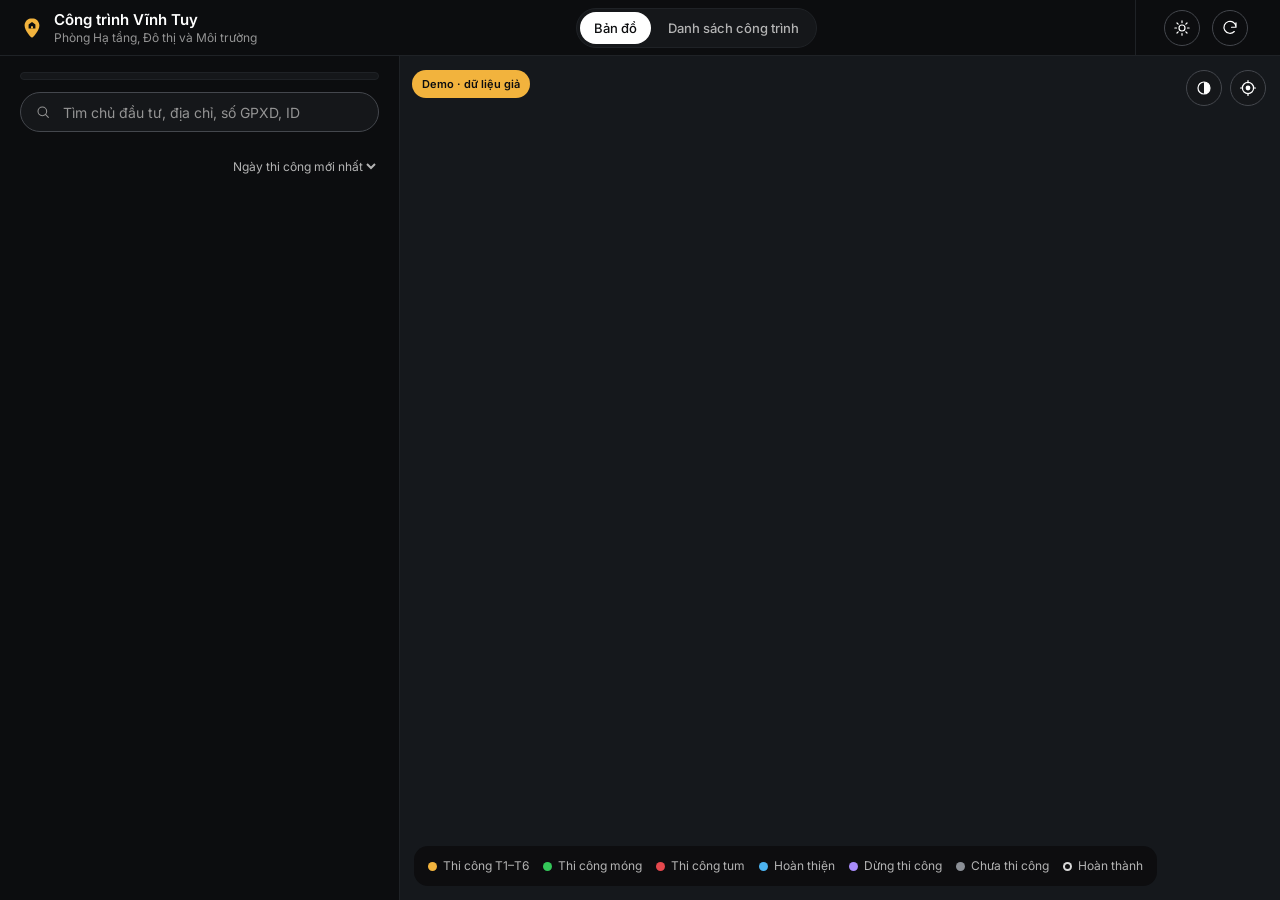
==== demo/index.html @ 6344dde0 "Nút cập nhật hiện trạng không cần chụp ảnh: thẻ marker, hồ sơ, danh sách Gần đây Co-Authored-By: Cla" ====
<!DOCTYPE html>
<html lang="vi">
<head>
  <script>
(function () {
  window.__DATA = {"user":{"email":"demo@example.com","name":"Cán bộ demo","role":"canbo"},"projects":[{"id":"2025-01","row":3,"year":"2025","stt":1,"owner":"Trần Đức Quân","address":"Số 42 ngõ 52 Minh Khai","phone":"0953441346","gpxd":"100/GPXD","gpxdDate":"30/06/2020","scale":"02 Hầm+ 08T + Tum thang KT","tbkc":"","start":"","dtxd":"","dts":"","height":"","sheetStatus":"Đang hoàn thiện","status":"Đang hoàn thiện","group":"hoanthien","checks":[{"tb":"","bb":"15/08/2020"},{"tb":"","bb":"04/09/2025"},{"tb":"","bb":"02/04/2026"}],"note":"","diaBan":"Vĩnh Tuy","area":"II","loc":{"lat":21.00108,"lng":105.873389,"acc":9,"source":"GPS hiện trường","by":"Cán bộ demo","at":"20/10/2026 09:12"},"last":{"t":1791371857810,"at":"07/10/2026 11:17","by":"Cán bộ demo","status":"","note":"","photos":1,"count":1}},{"id":"2025-02","row":4,"year":"2025","stt":2,"owner":"Đỗ Thị Hoa","address":"Số 12 ngõ 244 Kim Ngưu","phone":"0969653943","gpxd":"103/GPXD","gpxdDate":"25/08/2026","scale":"04 tầng + lửng + tum + KTTM","tbkc":"","start":"","dtxd":"","dts":"","height":"","sheetStatus":"Đang dừng thi công","status":"Đang dừng thi công","group":"dung","checks":[{"tb":"","bb":""},{"tb":"","bb":""},{"tb":"","bb":""}],"note":"","diaBan":"Vĩnh Tuy","area":"II","loc":{"lat":20.996872,"lng":105.862165,"acc":7,"source":"GPS hiện trường","by":"Cán bộ demo","at":"20/10/2026 09:12"},"last":{"t":1793056046708,"at":"26/10/2026 23:07","by":"Cán bộ demo","status":"","note":"","photos":1,"count":1}},{"id":"2025-03","row":5,"year":"2025","stt":3,"owner":"Trần Xuân Toàn – Nguyễn Thu Dung","address":"Số 13 ngõ 151 Lạc Trung","phone":"0935574497","gpxd":"106/GPXD","gpxdDate":"27/06/2025","scale":"06 Tầng + tầng hầm + lừng + tum","tbkc":"24/10/2025","start":"27/10/2025","dtxd":"","dts":"","height":"","sheetStatus":"xong","status":"xong","group":"xong","checks":[{"tb":"","bb":"30/01/2026"},{"tb":"","bb":"11/06/2026"},{"tb":"","bb":"09/07/2026"}],"note":"","diaBan":"Vĩnh Tuy","area":"II","loc":{"lat":20.999113,"lng":105.865529,"acc":7,"source":"GPS hiện trường","by":"Cán bộ demo","at":"20/10/2026 09:12"},"last":{"t":1792886828729,"at":"25/10/2026 00:07","by":"Cán bộ demo","status":"","note":"","photos":1,"count":1}},{"id":"2025-04","row":6,"year":"2025","stt":4,"owner":"Lê Xuân Phúc","address":"Số 45 ngõ 260 Bạch Đằng","phone":"0966107220","gpxd":"109/GPXD","gpxdDate":"25/11/2024","scale":"05 tầng + lửng + Tum","tbkc":"04/03/2025","start":"07/03/2025","dtxd":"","dts":"","height":"","sheetStatus":"Đang thi công T2","status":"Đang thi công T2","group":"thicong","checks":[{"tb":"","bb":"11/04/2025"},{"tb":"","bb":""},{"tb":"","bb":""}],"note":"","diaBan":"Thanh Lương","area":"I","loc":null,"last":null},{"id":"2025-05","row":7,"year":"2025","stt":5,"owner":"Dương Thị Loan","address":"Số 61 ngõ 134 Bạch Đằng","phone":"0984232397","gpxd":"112/GPXD","gpxdDate":"27/06/2025","scale":"06 tầng +  tum thang","tbkc":"15/07/2025","start":"15/07/2025","dtxd":"","dts":"","height":"","sheetStatus":"Đang hoàn thiện","status":"Đang hoàn thiện","group":"hoanthien","checks":[{"tb":"","bb":"04/09/2025"},{"tb":"","bb":"13/11/2025"},{"tb":"","bb":"26/12/2025"}],"note":"","diaBan":"Thanh Lương","area":"I","loc":null,"last":{"t":1792887497779,"at":"25/10/2026 00:18","by":"Cán bộ demo","status":"","note":"","photos":1,"count":1}},{"id":"2026-01","row":9,"year":"2026","stt":1,"owner":"Lý Thanh Thảo","address":"Số 8 ngõ 289 Minh Khai","phone":"0995612811","gpxd":"115/GPXD","gpxdDate":"08/01/2025","scale":"04 Tầng + tum thang","tbkc":"07/01/2026","start":"10/01/2026","dtxd":30,"dts":129,"height":"","sheetStatus":"xong","status":"xong","group":"xong","checks":[{"tb":"","bb":"17/04/2026"},{"tb":"","bb":"15/05/2026"},{"tb":"","bb":"05/06/2026"}],"note":"","diaBan":"Vĩnh Tuy","area":"II","loc":{"lat":20.99883,"lng":105.862731,"acc":9,"source":"GPS hiện trường","by":"Cán bộ demo","at":"20/10/2026 09:12"},"last":{"t":1792962331350,"at":"25/10/2026 21:05","by":"Cán bộ demo","status":"","note":"","photos":1,"count":1}},{"id":"2026-02","row":10,"year":"2026","stt":2,"owner":"Hoàng Minh Mai","address":"Số 63 phố Kim Ngưu","phone":"0960223856","gpxd":"118/GPXD","gpxdDate":"08/01/2026","scale":"04 tầng + tum thang","tbkc":"07/01/2026","start":"11/08/2026","dtxd":30,"dts":128.9,"height":15.3,"sheetStatus":"Đang thi công tum","status":"Đang thi công tum","group":"tum","checks":[{"tb":"","bb":"21/08/2026"},{"tb":"","bb":"18/09/2026"},{"tb":"","bb":""}],"note":"","diaBan":"Vĩnh Tuy","area":"II","loc":{"lat":21.00104,"lng":105.873359,"acc":10,"source":"GPS hiện trường","by":"Cán bộ demo","at":"20/10/2026 09:12"},"last":{"t":1792533185000,"at":"20/10/2026 21:53","by":"Cán bộ demo","status":"","note":"","photos":1,"count":1}},{"id":"2026-03","row":11,"year":"2026","stt":3,"owner":"Vũ Văn Cường – Bùi Ngọc Lan","address":"Số 163 phố Minh Khai","phone":"0919578966","gpxd":"121/GPSC","gpxdDate":"08/01/2026","scale":"Cải tạo, sửa chữa T1,2,3,4; Xây mới tum thang","tbkc":"12/01/2026","start":"15/01/2026","dtxd":36.8,"dts":172.6,"height":"","sheetStatus":"xong","status":"xong","group":"xong","checks":[{"tb":"","bb":"16/01/2026"},{"tb":"","bb":"30/01/2026"},{"tb":"","bb":""}],"note":"","diaBan":"Vĩnh Tuy","area":"II","loc":{"lat":20.997531,"lng":105.876178,"acc":7,"source":"GPS hiện trường","by":"Cán bộ demo","at":"20/10/2026 09:12"},"last":null},{"id":"2026-04","row":12,"year":"2026","stt":4,"owner":"Vũ Thu Thảo","address":"Số 60 ngõ 48 Tam Trinh","phone":"0968717660","gpxd":"124/GPXD","gpxdDate":"08/01/2026","scale":"04 tầng + tum + KTTM","tbkc":"15/01/2026","start":"30/01/2026","dtxd":48.2,"dts":207.1,"height":15.9,"sheetStatus":"xong","status":"xong","group":"xong","checks":[{"tb":"","bb":"05/02/2026"},{"tb":"","bb":"14/03/2026"},{"tb":"","bb":"08/05/2026"}],"note":"","diaBan":"Vĩnh Tuy + Mai Động + Vĩnh Hưng","area":"III","loc":null,"last":{"t":1792958045287,"at":"25/10/2026 19:54","by":"Cán bộ demo","status":"","note":"","photos":1,"count":1}},{"id":"2026-05","row":13,"year":"2026","stt":5,"owner":"Đinh Xuân Long – Lý Thanh Dung","address":"Số 10 ngõ 183 Minh Khai","phone":"0964116698","gpxd":"127/GPXD","gpxdDate":"02/12/2025","scale":"04 Tầng + tum thang","tbkc":"16/01/2026","start":"19/01/2026","dtxd":21,"dts":84,"height":"","sheetStatus":"xong","status":"xong","group":"xong","checks":[{"tb":"","bb":"23/01/2026"},{"tb":"","bb":"27/03/2026"},{"tb":"","bb":"17/04/2026"}],"note":"","diaBan":"Vĩnh Tuy","area":"II","loc":null,"last":{"t":1792724765679,"at":"23/10/2026 03:06","by":"Cán bộ demo","status":"","note":"","photos":1,"count":1}},{"id":"2026-06","row":14,"year":"2026","stt":6,"owner":"Phạm Thu Yến","address":"Số 332 phố Thanh Lương","phone":"0941683636","gpxd":"130/GPSC","gpxdDate":"15/01/2026","scale":"Giữ nguyên khối nhà 4 tầng có tum; Cải tạo nâng tầng khối nhà 3 tầng thành 4 tầng có tum thang","tbkc":"16/01/2026","start":"19/01/2026","dtxd":39.9,"dts":171.3,"height":"","sheetStatus":"xong","status":"xong","group":"xong","checks":[{"tb":"","bb":"23/01/2026"},{"tb":"","bb":"27/03/2026"},{"tb":"","bb":""}],"note":"","diaBan":"Thanh Lương","area":"I","loc":{"lat":21.006705,"lng":105.878869,"acc":9,"source":"GPS hiện trường","by":"Cán bộ demo","at":"20/10/2026 09:12"},"last":{"t":1792905662255,"at":"25/10/2026 05:21","by":"Cán bộ demo","status":"","note":"","photos":1,"count":1}},{"id":"2026-07","row":15,"year":"2026","stt":7,"owner":"Nguyễn Văn Thắng","address":"Số 39 phố Mai Động","phone":"0964674057","gpxd":"133/GPXD","gpxdDate":"27/01/2026","scale":"04 tầng + tum + KTTM","tbkc":"02/02/2026","start":"05/02/2026","dtxd":30.9,"dts":147.9,"height":15.6,"sheetStatus":"xong","status":"xong","group":"xong","checks":[{"tb":"","bb":"09/02/2026"},{"tb":"","bb":"16/03/2026"},{"tb":"","bb":"29/05/2026"}],"note":"","diaBan":"Vĩnh Tuy + Mai Động + Vĩnh Hưng","area":"III","loc":{"lat":20.990241,"lng":105.871749,"acc":6,"source":"GPS hiện trường","by":"Cán bộ demo","at":"20/10/2026 09:12"},"last":null},{"id":"2026-08","row":16,"year":"2026","stt":8,"owner":"Đinh Ngọc Hiếu – Ngô Ngọc Thảo","address":"Số 305 phố Minh Khai","phone":"0986448371","gpxd":"136/GPXD","gpxdDate":"02/02/2026","scale":"04 Tầng + tum thang + KTTM","tbkc":"03/02/2026","start":"06/02/2026","dtxd":32.3,"dts":138.5,"height":"","sheetStatus":"xong","status":"xong","group":"xong","checks":[{"tb":"","bb":"11/02/2026"},{"tb":"","bb":"27/03/2026"},{"tb":"","bb":"10/04/2026"}],"note":"","diaBan":"Vĩnh Tuy","area":"II","loc":{"lat":20.998225,"lng":105.876848,"acc":6,"source":"GPS hiện trường","by":"Cán bộ demo","at":"20/10/2026 09:12"},"last":{"t":1792333607479,"at":"18/10/2026 14:26","by":"Cán bộ demo","status":"","note":"","photos":1,"count":1}},{"id":"2026-09","row":17,"year":"2026","stt":9,"owner":"Lê Hữu Hải – Hoàng Thu Hương","address":"Số 6 ngõ 84 Minh Khai","phone":"0970694243","gpxd":"139/GPXD","gpxdDate":"04/02/2025","scale":"04 Tầng + tum thang","tbkc":"03/02/2026","start":"06/02/2026","dtxd":30,"dts":129,"height":"","sheetStatus":"xong","status":"xong","group":"xong","checks":[{"tb":"","bb":"17/04/2026"},{"tb":"","bb":"15/05/2026"},{"tb":"","bb":"05/06/2026"}],"note":"","diaBan":"Vĩnh Tuy","area":"II","loc":null,"last":{"t":1792868435531,"at":"24/10/2026 19:00","by":"Cán bộ demo","status":"","note":"","photos":1,"count":1}},{"id":"2026-10","row":18,"year":"2026","stt":10,"owner":"Trần Ngọc Phúc – Đinh Thanh Loan","address":"Số 205 phố Lạc Trung","phone":"0937953967","gpxd":"142/GPXD","gpxdDate":"22/08/2025","scale":"01 tầng hầm+ 08 tầng nổi","tbkc":"03/02/2026","start":"25/06/2026","dtxd":516,"dts":4786,"height":"","sheetStatus":"Đang thi công móng","status":"Đang thi công móng","group":"mong","checks":[{"tb":"","bb":""},{"tb":"","bb":""},{"tb":"","bb":""}],"note":"","diaBan":"Vĩnh Tuy","area":"II","loc":null,"last":{"t":1792907400292,"at":"25/10/2026 05:50","by":"Cán bộ demo","status":"","note":"","photos":1,"count":1}},{"id":"2026-11","row":19,"year":"2026","stt":11,"owner":"Dương Văn Khoa – Trịnh Thị Yến","address":"Số 10 ngõ 148 Kim Ngưu","phone":"0932608689","gpxd":"145/GPXD","gpxdDate":"04/02/2026","scale":"04 tầng + tum thang","tbkc":"03/02/2026","start":"11/08/2026","dtxd":30,"dts":129,"height":15.3,"sheetStatus":"Đang thi công tum","status":"Đang thi công tum","group":"tum","checks":[{"tb":"","bb":"21/08/2026"},{"tb":"","bb":"18/09/2026"},{"tb":"","bb":""}],"note":"","diaBan":"Vĩnh Tuy","area":"II","loc":{"lat":20.998785,"lng":105.870166,"acc":10,"source":"GPS hiện trường","by":"Cán bộ demo","at":"20/10/2026 09:12"},"last":null},{"id":"2026-12","row":20,"year":"2026","stt":12,"owner":"Phạm Đức Tuấn – Dương Thị Vân","address":"Số 68 phố Minh Khai","phone":"0984040852","gpxd":"148/GPXD","gpxdDate":"28/08/2025","scale":"15 tầng nổi + 01 tầng tum + 02 tầng hầm","tbkc":"04/02/2026","start":"07/02/2026","dtxd":1198,"dts":23830,"height":68.4,"sheetStatus":"Đang thi công tầng hầm","status":"Đang thi công tầng hầm","group":"thicong","checks":[{"tb":"","bb":""},{"tb":"","bb":""},{"tb":"","bb":""}],"note":"","diaBan":"Vĩnh Tuy + Mai Động + Vĩnh Hưng","area":"III","loc":{"lat":20.991552,"lng":105.87552,"acc":11,"source":"GPS hiện trường","by":"Cán bộ demo","at":"20/10/2026 09:12"},"last":{"t":1793052283289,"at":"26/10/2026 22:04","by":"Cán bộ demo","status":"","note":"","photos":1,"count":1}},{"id":"2026-13","row":21,"year":"2026","stt":13,"owner":"Phạm Minh Hạnh","address":"Số 43 ngõ 160 Lạc Trung","phone":"0926889733","gpxd":"151/GPXD","gpxdDate":"26/03/2026","scale":"05 Tầng + Tum + KT","tbkc":"05/02/2026","start":"08/02/2026","dtxd":48.4,"dts":256.4,"height":"","sheetStatus":"xong","status":"xong","group":"xong","checks":[{"tb":"","bb":"02/04/2026"},{"tb":"","bb":"08/05/2026"},{"tb":"","bb":"21/05/2026"}],"note":"","diaBan":"Thanh Lương","area":"I","loc":{"lat":21.004324,"lng":105.878535,"acc":11,"source":"GPS hiện trường","by":"Cán bộ demo","at":"20/10/2026 09:12"},"last":{"t":1792960647819,"at":"25/10/2026 20:37","by":"Cán bộ demo","status":"","note":"","photos":1,"count":1}},{"id":"2026-14","row":22,"year":"2026","stt":14,"owner":"Phan Thanh Toàn – Phạm Thu Nga","address":"Số 8 ngõ 108 Minh Khai","phone":"0918413877","gpxd":"154/GPXD","gpxdDate":"20/12/2025","scale":"","tbkc":"10/02/2026","start":"13/02/2026","dtxd":"","dts":"","height":"","sheetStatus":"Đang thi công tầng hầm","status":"Đang thi công tầng hầm","group":"thicong","checks":[{"tb":"","bb":"06/02/2026"},{"tb":"","bb":""},{"tb":"","bb":""}],"note":"","diaBan":"Vĩnh Tuy","area":"II","loc":null,"last":{"t":1792260293388,"at":"17/10/2026 18:04","by":"Cán bộ demo","status":"","note":"","photos":1,"count":1}},{"id":"2026-15","row":23,"year":"2026","stt":15,"owner":"Ngô Ngọc Toàn – Nguyễn Ngọc Dung","address":"Số 32 ngõ 116 Nguyễn Khoái","phone":"0930422470","gpxd":"157/GPXD","gpxdDate":"29/04/2026","scale":"04 tầng + Tum thang + KTTM","tbkc":"16/02/2026","start":"19/02/2026","dtxd":43.7,"dts":187.6,"height":"","sheetStatus":"xong","status":"xong","group":"xong","checks":[{"tb":"","bb":"21/05/2026"},{"tb":"","bb":"29/05/2026"},{"tb":"","bb":"18/06/2026"}],"note":"","diaBan":"Thanh Lương","area":"I","loc":null,"last":null},{"id":"2026-16","row":24,"year":"2026","stt":16,"owner":"Bùi Quang Tuấn","address":"Số 25 ngõ 24 Kim Ngưu","phone":"0942519106","gpxd":"160/GPXD","gpxdDate":"18/02/2025","scale":"04 Tầng + tum thang","tbkc":"17/02/2026","start":"20/02/2026","dtxd":30,"dts":129,"height":"","sheetStatus":"xong","status":"xong","group":"xong","checks":[{"tb":"","bb":"17/04/2026"},{"tb":"","bb":"15/05/2026"},{"tb":"","bb":"05/06/2026"}],"note":"","diaBan":"Vĩnh Tuy","area":"II","loc":{"lat":20.997954,"lng":105.875988,"acc":12,"source":"GPS hiện trường","by":"Cán bộ demo","at":"20/10/2026 09:12"},"last":{"t":1793045586916,"at":"26/10/2026 20:13","by":"Cán bộ demo","status":"","note":"","photos":1,"count":1}},{"id":"2026-17","row":25,"year":"2026","stt":17,"owner":"Phạm Thanh Yến","address":"Số 303 phố Mai Động","phone":"0989872179","gpxd":"163/GPSC","gpxdDate":"04/02/2026","scale":"Cải tạo T1, T2, T3; Xây mới T4 và tum","tbkc":"27/02/2026","start":"02/03/2026","dtxd":40.8,"dts":137.9,"height":14.3,"sheetStatus":"xong","status":"xong","group":"xong","checks":[{"tb":"","bb":"07/03/2026"},{"tb":"","bb":"18/04/2026"},{"tb":"","bb":"20/06/2026"}],"note":"","diaBan":"Vĩnh Tuy + Mai Động + Vĩnh Hưng","area":"III","loc":{"lat":20.994455,"lng":105.862398,"acc":10,"source":"GPS hiện trường","by":"Cán bộ demo","at":"20/10/2026 09:12"},"last":{"t":1792438359414,"at":"19/10/2026 19:32","by":"Cán bộ demo","status":"","note":"","photos":1,"count":1}},{"id":"2026-18","row":26,"year":"2026","stt":18,"owner":"Ngô Quang Hải","address":"Số 23 ngõ 237 Vĩnh Hưng","phone":"0914276805","gpxd":"166/GPXD","gpxdDate":"11/02/2026","scale":"04 tầng + tum","tbkc":"01/03/2026","start":"03/03/2026","dtxd":62,"dts":265.5,"height":15.75,"sheetStatus":"xong","status":"xong","group":"xong","checks":[{"tb":"","bb":"09/03/2026"},{"tb":"","bb":"17/04/2026"},{"tb":"","bb":"03/06/2026"}],"note":"","diaBan":"Vĩnh Tuy + Mai Động + Vĩnh Hưng","area":"III","loc":{"lat":20.987141,"lng":105.86792,"acc":10,"source":"GPS hiện trường","by":"Cán bộ demo","at":"20/10/2026 09:12"},"last":{"t":1792762250892,"at":"23/10/2026 13:30","by":"Cán bộ demo","status":"","note":"","photos":1,"count":1}},{"id":"2026-19","row":27,"year":"2026","stt":19,"owner":"Lý Minh Phúc","address":"Số 139 phố Mai Động","phone":"0960088725","gpxd":"169/GPXD","gpxdDate":"07/02/2026","scale":"04 tầng + tum","tbkc":"02/03/2026","start":"04/03/2026","dtxd":40.5,"dts":173.8,"height":15.6,"sheetStatus":"xong","status":"xong","group":"xong","checks":[{"tb":"","bb":"10/03/2026"},{"tb":"","bb":"16/04/2026"},{"tb":"","bb":"09/06/2026"}],"note":"","diaBan":"Vĩnh Tuy + Mai Động + Vĩnh Hưng","area":"III","loc":null,"last":null},{"id":"2026-20","row":28,"year":"2026","stt":20,"owner":"Trần Xuân Cường","address":"Số 50 ngõ 229 Bạch Đằng","phone":"0984108499","gpxd":"172/GPXD","gpxdDate":"02/03/2026","scale":"04 tầng + Tum + KT","tbkc":"03/03/2026","start":"06/03/2026","dtxd":67.4,"dts":289.6,"height":"","sheetStatus":"xong","status":"xong","group":"xong","checks":[{"tb":"","bb":"24/04/2026"},{"tb":"","bb":"21/05/2026"},{"tb":"","bb":"31/07/2026"}],"note":"","diaBan":"Thanh Lương","area":"I","loc":null,"last":{"t":1792487912837,"at":"20/10/2026 09:18","by":"Cán bộ demo","status":"","note":"","photos":1,"count":1}},{"id":"2026-21","row":29,"year":"2026","stt":21,"owner":"Phan Xuân Quân – Phạm Thanh Hương","address":"Số 47 ngõ 230 Lạc Trung","phone":"0977757126","gpxd":"175/GPXD","gpxdDate":"02/03/2026","scale":"04 tầng + Tum + KT","tbkc":"05/03/2026","start":"08/03/2026","dtxd":52.6,"dts":225.9,"height":"","sheetStatus":"xong","status":"xong","group":"xong","checks":[{"tb":"","bb":"27/03/2026"},{"tb":"","bb":"24/04/2026"},{"tb":"","bb":"15/05/2026"}],"note":"","diaBan":"Thanh Lương","area":"I","loc":{"lat":21.006756,"lng":105.866007,"acc":6,"source":"GPS hiện trường","by":"Cán bộ demo","at":"20/10/2026 09:12"},"last":{"t":1792804957185,"at":"24/10/2026 01:22","by":"Cán bộ demo","status":"","note":"","photos":1,"count":1}},{"id":"2026-22","row":30,"year":"2026","stt":22,"owner":"Đặng Thanh Phúc – Phạm Thu Trang","address":"Số 52 ngõ 70 Minh Khai","phone":"0946551093","gpxd":"178/GPXD","gpxdDate":"11/02/2026","scale":"04 tầng + tum + KTTM","tbkc":"09/03/2026","start":"16/03/2026","dtxd":32.6,"dts":140,"height":15.9,"sheetStatus":"xong","status":"xong","group":"xong","checks":[{"tb":"","bb":"23/03/2026"},{"tb":"","bb":"27/04/2026"},{"tb":"","bb":"30/06/2026"}],"note":"","diaBan":"Vĩnh Tuy + Mai Động + Vĩnh Hưng","area":"III","loc":{"lat":20.995377,"lng":105.868645,"acc":11,"source":"GPS hiện trường","by":"Cán bộ demo","at":"20/10/2026 09:12"},"last":{"t":1792947825604,"at":"25/10/2026 17:03","by":"Cán bộ demo","status":"","note":"","photos":1,"count":1}},{"id":"2026-23","row":31,"year":"2026","stt":23,"owner":"Đỗ Minh Hoa","address":"Số 61 ngõ 173 Minh Khai","phone":"0941132117","gpxd":"181/GPXD","gpxdDate":"09/02/2026","scale":"05 Tầng + gác lửng + tum thang + KTTM","tbkc":"10/03/2026","start":"13/03/2026","dtxd":45.6,"dts":272.2,"height":"","sheetStatus":"xong","status":"xong","group":"xong","checks":[{"tb":"","bb":"27/03/2026"},{"tb":"","bb":"10/04/2026"},{"tb":"","bb":"15/05/2026"}],"note":"","diaBan":"Vĩnh Tuy","area":"II","loc":{"lat":20.999059,"lng":105.873211,"acc":8,"source":"GPS hiện trường","by":"Cán bộ demo","at":"20/10/2026 09:12"},"last":null},{"id":"2026-24","row":32,"year":"2026","stt":24,"owner":"Phan Minh Trang","address":"Số 8 ngõ 159 Kim Ngưu","phone":"0983381961","gpxd":"184/GPXD","gpxdDate":"08/01/2026","scale":"04 Tầng + tum thang + KTTM","tbkc":"10/03/2026","start":"13/03/2026","dtxd":38,"dts":162.7,"height":"","sheetStatus":"xong","status":"xong","group":"xong","checks":[{"tb":"","bb":"02/04/2026"},{"tb":"","bb":"08/05/2026"},{"tb":"","bb":"15/05/2026"}],"note":"","diaBan":"Vĩnh Tuy","area":"II","loc":null,"last":{"t":1792866270913,"at":"24/10/2026 18:24","by":"Cán bộ demo","status":"","note":"","photos":1,"count":1}},{"id":"2026-25","row":33,"year":"2026","stt":25,"owner":"Đinh Hữu Toàn","address":"Số 27 ngõ 108 Tam Trinh","phone":"0970729468","gpxd":"187/GPXD","gpxdDate":"29/01/2026","scale":"04 tầng + tum + KTTM","tbkc":"11/03/2026","start":"14/03/2026","dtxd":45.1,"dts":193.1,"height":15.8,"sheetStatus":"xong","status":"xong","group":"xong","checks":[{"tb":"","bb":"19/03/2026"},{"tb":"","bb":"24/04/2026"},{"tb":"","bb":"26/06/2026"}],"note":"","diaBan":"Vĩnh Tuy + Mai Động + Vĩnh Hưng","area":"III","loc":null,"last":{"t":1793076992466,"at":"27/10/2026 04:56","by":"Cán bộ demo","status":"","note":"","photos":1,"count":1}},{"id":"2026-26","row":34,"year":"2026","stt":26,"owner":"Trịnh Quang Sơn","address":"Số 7 ngõ 303 Nguyễn Khoái","phone":"0945212238","gpxd":"190/GPXD","gpxdDate":"13/02/2026","scale":"04 tầng + Tum + KT","tbkc":"11/03/2026","start":"14/03/2026","dtxd":30,"dts":122.1,"height":"","sheetStatus":"xong","status":"xong","group":"xong","checks":[{"tb":"","bb":"24/04/2026"},{"tb":"","bb":"21/05/2026"},{"tb":"","bb":"18/06/2026"}],"note":"","diaBan":"Thanh Lương","area":"I","loc":{"lat":21.003843,"lng":105.875603,"acc":9,"source":"GPS hiện trường","by":"Cán bộ demo","at":"20/10/2026 09:12"},"last":{"t":1792653613108,"at":"22/10/2026 07:20","by":"Cán bộ demo","status":"","note":"","photos":1,"count":1}},{"id":"2026-27","row":35,"year":"2026","stt":27,"owner":"Lý Minh Trang","address":"Số 47 ngõ 139 Thanh Lương","phone":"0970600474","gpxd":"193/GPXD","gpxdDate":"13/02/2026","scale":"04 tầng + Tum + KT","tbkc":"11/03/2026","start":"14/03/2026","dtxd":38.2,"dts":166.1,"height":"","sheetStatus":"xong","status":"xong","group":"xong","checks":[{"tb":"","bb":"24/04/2026"},{"tb":"","bb":"21/05/2026"},{"tb":"","bb":"18/06/2026"}],"note":"","diaBan":"Thanh Lương","area":"I","loc":{"lat":21.005181,"lng":105.878671,"acc":6,"source":"GPS hiện trường","by":"Cán bộ demo","at":"20/10/2026 09:12"},"last":null},{"id":"2026-28","row":36,"year":"2026","stt":28,"owner":"Vũ Thu Lan","address":"Số 41 ngõ 266 Vĩnh Hưng","phone":"0984572780","gpxd":"196/GPXD","gpxdDate":"27/06/2025","scale":"05 tầng + lửng + tum + KTTM","tbkc":"12/03/2026","start":"15/03/2026","dtxd":61.38,"dts":379.05,"height":20.4,"sheetStatus":"xong","status":"xong","group":"xong","checks":[{"tb":"","bb":"24/03/2026"},{"tb":"","bb":"07/05/2026"},{"tb":"gọi điện","bb":"x"}],"note":"","diaBan":"Vĩnh Tuy + Mai Động + Vĩnh Hưng","area":"III","loc":{"lat":20.990373,"lng":105.862887,"acc":11,"source":"GPS hiện trường","by":"Cán bộ demo","at":"20/10/2026 09:12"},"last":{"t":1792762623684,"at":"23/10/2026 13:37","by":"Cán bộ demo","status":"","note":"","photos":1,"count":1}},{"id":"2026-29","row":37,"year":"2026","stt":29,"owner":"Phan Minh Thắng – Đặng Ngọc Yến","address":"Số 29 phố Vĩnh Tuy","phone":"0978926778","gpxd":"199/GPXD","gpxdDate":"14/04/2025","scale":"04 tầng + tum thang","tbkc":"17/03/2026","start":"16/04/2026","dtxd":73.9,"dts":317.9,"height":"","sheetStatus":"xong","status":"xong","group":"xong","checks":[{"tb":"","bb":"24/04/2026"},{"tb":"","bb":"22/05/2026"},{"tb":"","bb":"18/06/2026"}],"note":"","diaBan":"Vĩnh Tuy","area":"II","loc":null,"last":{"t":1791985642365,"at":"14/10/2026 13:47","by":"Cán bộ demo","status":"","note":"","photos":1,"count":1}},{"id":"2026-30","row":38,"year":"2026","stt":30,"owner":"Lý Văn Long","address":"Số 57 phố Tam Trinh","phone":"0946565697","gpxd":"202/GPXD","gpxdDate":"03/11/2025","scale":"04 tầng + tum + KTTM","tbkc":"18/03/2026","start":"21/03/2026","dtxd":34.4,"dts":147.9,"height":15.4,"sheetStatus":"xong","status":"xong","group":"xong","checks":[{"tb":"","bb":"25/03/2026"},{"tb":"","bb":"01/05/2026"},{"tb":"","bb":"10/07/2026"}],"note":"","diaBan":"Vĩnh Tuy + Mai Động + Vĩnh Hưng","area":"III","loc":null,"last":{"t":1793088776147,"at":"27/10/2026 08:12","by":"Cán bộ demo","status":"","note":"","photos":1,"count":1}},{"id":"2026-31","row":39,"year":"2026","stt":31,"owner":"Trịnh Minh Hiếu","address":"Số 390 phố Tam Trinh","phone":"0989757912","gpxd":"205/GPXD","gpxdDate":"23/01/2026","scale":"04 tầng + tum + KTTM","tbkc":"20/03/2026","start":"24/03/2026","dtxd":104,"dts":447.2,"height":15.9,"sheetStatus":"xong","status":"xong","group":"xong","checks":[{"tb":"","bb":"28/03/2026"},{"tb":"","bb":"02/05/2026"},{"tb":"","bb":"x"}],"note":"","diaBan":"Vĩnh Tuy + Mai Động + Vĩnh Hưng","area":"III","loc":{"lat":20.995741,"lng":105.862541,"acc":9,"source":"GPS hiện trường","by":"Cán bộ demo","at":"20/10/2026 09:12"},"last":null},{"id":"2026-32","row":40,"year":"2026","stt":32,"owner":"Trịnh Quang Hiếu – Vũ Thanh Dung","address":"Số 9 ngõ 231 Nguyễn Khoái","phone":"0932946359","gpxd":"208/GPSC","gpxdDate":"13/02/2026","scale":"Cải tại T1, T2, T3, T4; Xây mới T5 + Tum","tbkc":"23/03/2026","start":"26/03/2026","dtxd":64.8,"dts":360.4,"height":"","sheetStatus":"xong","status":"xong","group":"xong","checks":[{"tb":"","bb":"24/04/2026"},{"tb":"","bb":"15/05/2026"},{"tb":"","bb":""}],"note":"","diaBan":"Thanh Lương","area":"I","loc":{"lat":21.002026,"lng":105.869159,"acc":6,"source":"GPS hiện trường","by":"Cán bộ demo","at":"20/10/2026 09:12"},"last":{"t":1791746392165,"at":"11/10/2026 19:19","by":"Cán bộ demo","status":"","note":"","photos":1,"count":1}},{"id":"2026-33","row":41,"year":"2026","stt":33,"owner":"Phan Quang Tuấn – Phạm Minh Loan","address":"Số 406 phố Minh Khai","phone":"0998598773","gpxd":"211/GPXD","gpxdDate":"30/01/2026","scale":"04 tầng + tum thang","tbkc":"24/03/2026","start":"16/04/2026","dtxd":52,"dts":223.6,"height":15,"sheetStatus":"xong","status":"xong","group":"xong","checks":[{"tb":"","bb":"08/05/2026"},{"tb":"","bb":"18/06/2026"},{"tb":"","bb":"07/08/2026"}],"note":"","diaBan":"Vĩnh Tuy","area":"II","loc":{"lat":20.999082,"lng":105.872398,"acc":11,"source":"GPS hiện trường","by":"Cán bộ demo","at":"20/10/2026 09:12"},"last":{"t":1792986649573,"at":"26/10/2026 03:50","by":"Cán bộ demo","status":"","note":"","photos":1,"count":1}},{"id":"2026-34","row":42,"year":"2026","stt":34,"owner":"Lý Minh Long – Nguyễn Ngọc Dung","address":"Số 377 phố Thanh Lương","phone":"0985022583","gpxd":"214/GPXD","gpxdDate":"03/10/2025","scale":"04 tầng","tbkc":"31/03/2026","start":"03/04/2026","dtxd":33.4,"dts":133.6,"height":"","sheetStatus":"xong","status":"xong","group":"xong","checks":[{"tb":"","bb":"02/04/2026"},{"tb":"","bb":"24/04/2026"},{"tb":"","bb":""}],"note":"","diaBan":"Thanh Lương","area":"I","loc":null,"last":{"t":1792788433962,"at":"23/10/2026 20:47","by":"Cán bộ demo","status":"","note":"","photos":1,"count":1}},{"id":"2026-35","row":43,"year":"2026","stt":35,"owner":"Lý Minh Toàn – Phạm Hồng Loan","address":"Số 372 phố Bạch Đằng","phone":"0996800248","gpxd":"217/GPXD","gpxdDate":"05/03/2026","scale":"04 tầng","tbkc":"31/03/2026","start":"03/04/2026","dtxd":30,"dts":120,"height":"","sheetStatus":"xong","status":"xong","group":"xong","checks":[{"tb":"","bb":"24/04/2026"},{"tb":"","bb":"21/05/2026"},{"tb":"","bb":"11/06/2026"}],"note":"","diaBan":"Thanh Lương","area":"I","loc":null,"last":null},{"id":"2026-36","row":44,"year":"2026","stt":36,"owner":"Trần Thu Mai","address":"Số 45 ngõ 217 Tam Trinh","phone":"0957037357","gpxd":"220/GPXD","gpxdDate":"16/03/2026","scale":"04 tầng + tum","tbkc":"01/04/2026","start":"03/04/2026","dtxd":29.72,"dts":127.78,"height":15,"sheetStatus":"xong","status":"xong","group":"xong","checks":[{"tb":"","bb":"08/04/2026"},{"tb":"","bb":"16/05/2026"},{"tb":"","bb":"20/07/2026"}],"note":"","diaBan":"Vĩnh Tuy + Mai Động + Vĩnh Hưng","area":"III","loc":{"lat":20.995664,"lng":105.862658,"acc":11,"source":"GPS hiện trường","by":"Cán bộ demo","at":"20/10/2026 09:12"},"last":{"t":1792823486420,"at":"24/10/2026 06:31","by":"Cán bộ demo","status":"","note":"","photos":1,"count":1}},{"id":"2026-37","row":45,"year":"2026","stt":37,"owner":"Trần Thanh Hiếu","address":"Số 40 ngõ 296 Vĩnh Hưng","phone":"0910546096","gpxd":"223/GPXD","gpxdDate":"04/06/2025","scale":"04 tầng + tum","tbkc":"03/04/2026","start":"06/04/2026","dtxd":68.4,"dts":293.1,"height":15,"sheetStatus":"xong","status":"xong","group":"xong","checks":[{"tb":"","bb":"13/04/2026"},{"tb":"","bb":"12/05/2026"},{"tb":"","bb":"x"}],"note":"","diaBan":"Vĩnh Tuy + Mai Động + Vĩnh Hưng","area":"III","loc":{"lat":20.994532,"lng":105.860212,"acc":8,"source":"GPS hiện trường","by":"Cán bộ demo","at":"20/10/2026 09:12"},"last":{"t":1793015932315,"at":"26/10/2026 11:58","by":"Cán bộ demo","status":"","note":"","photos":1,"count":1}},{"id":"2026-38","row":46,"year":"2026","stt":38,"owner":"Bùi Hồng Thảo","address":"Số 32 ngõ 185 Vĩnh Hưng","phone":"0991253282","gpxd":"226/GPXD","gpxdDate":"27/03/2026","scale":"04 tầng + lửng + tum + KTTM","tbkc":"04/04/2026","start":"07/04/2026","dtxd":54.3,"dts":288.5,"height":17.5,"sheetStatus":"xong","status":"xong","group":"xong","checks":[{"tb":"","bb":"15/04/2026"},{"tb":"","bb":"13/05/2026"},{"tb":"","bb":"02/07/2026"}],"note":"","diaBan":"Vĩnh Tuy + Mai Động + Vĩnh Hưng","area":"III","loc":{"lat":20.995286,"lng":105.864797,"acc":10,"source":"GPS hiện trường","by":"Cán bộ demo","at":"20/10/2026 09:12"},"last":{"t":1793064493087,"at":"27/10/2026 01:28","by":"Cán bộ demo","status":"","note":"","photos":1,"count":1}},{"id":"2026-39","row":47,"year":"2026","stt":39,"owner":"Dương Xuân Long","address":"Số 15 ngõ 210 Minh Khai","phone":"0920047797","gpxd":"229/GPXD","gpxdDate":"09/02/2026","scale":"04 tầng + tum + KTTM","tbkc":"04/04/2026","start":"08/04/2026","dtxd":60,"dts":294,"height":15.95,"sheetStatus":"xong","status":"xong","group":"xong","checks":[{"tb":"","bb":"14/04/2026"},{"tb":"","bb":"11/05/2026"},{"tb":"","bb":"10/09/2026"}],"note":"","diaBan":"Vĩnh Tuy + Mai Động + Vĩnh Hưng","area":"III","loc":null,"last":null},{"id":"2026-40","row":48,"year":"2026","stt":40,"owner":"Lý Văn Dũng – Trịnh Thị Hoa","address":"Số 13 ngõ 148 Vĩnh Hưng","phone":"0975064224","gpxd":"232/GPXD","gpxdDate":"13/02/2026","scale":"05 tầng + tum thang","tbkc":"06/04/2026","start":"09/04/2026","dtxd":89.3,"dts":438.7,"height":18.9,"sheetStatus":"Đang thi công tum","status":"Đang thi công tum","group":"tum","checks":[{"tb":"","bb":"19/05/2026"},{"tb":"","bb":"23/06/2026"},{"tb":"","bb":""}],"note":"","diaBan":"Vĩnh Tuy + Mai Động + Vĩnh Hưng","area":"III","loc":null,"last":{"t":1793069417936,"at":"27/10/2026 02:50","by":"Cán bộ demo","status":"","note":"","photos":1,"count":1}},{"id":"2026-41","row":49,"year":"2026","stt":41,"owner":"Đỗ Văn Cường – Phạm Ngọc Loan","address":"Số 10 phố Vĩnh Hưng","phone":"0946529634","gpxd":"235/GPXD","gpxdDate":"30/03/2026","scale":"04 tầng + tum + KTTM","tbkc":"06/04/2026","start":"10/04/2026","dtxd":57.9,"dts":249,"height":15.8,"sheetStatus":"xong","status":"xong","group":"xong","checks":[{"tb":"","bb":"25/04/2026"},{"tb":"","bb":"25/05/2026"},{"tb":"","bb":"x"}],"note":"","diaBan":"Vĩnh Tuy + Mai Động + Vĩnh Hưng","area":"III","loc":{"lat":20.990347,"lng":105.875687,"acc":9,"source":"GPS hiện trường","by":"Cán bộ demo","at":"20/10/2026 09:12"},"last":{"t":1792002561233,"at":"14/10/2026 18:29","by":"Cán bộ demo","status":"","note":"","photos":1,"count":1}},{"id":"2026-42","row":50,"year":"2026","stt":42,"owner":"Đặng Quang Thắng","address":"Số 27 ngõ 289 Minh Khai","phone":"0911721133","gpxd":"238/GPXD","gpxdDate":"30/03/2026","scale":"04 tầng + tum thang","tbkc":"06/04/2026","start":"12/05/2026","dtxd":37.6,"dts":160.9,"height":15.6,"sheetStatus":"xong","status":"xong","group":"xong","checks":[{"tb":"","bb":"15/05/2026"},{"tb":"","bb":"09/07/2026"},{"tb":"","bb":"11/09/2026"}],"note":"","diaBan":"Vĩnh Tuy","area":"II","loc":{"lat":20.998633,"lng":105.876402,"acc":12,"source":"GPS hiện trường","by":"Cán bộ demo","at":"20/10/2026 09:12"},"last":{"t":1793038173298,"at":"26/10/2026 18:09","by":"Cán bộ demo","status":"","note":"","photos":1,"count":1}},{"id":"2026-43","row":51,"year":"2026","stt":43,"owner":"Lý Thanh Hiếu","address":"Số 12 ngõ 223 Vĩnh Hưng","phone":"0975237445","gpxd":"241/GPXD","gpxdDate":"13/02/2026","scale":"04 tầng + tum + KTTM","tbkc":"08/04/2026","start":"11/04/2026","dtxd":59.9,"dts":257.4,"height":15.6,"sheetStatus":"xong","status":"xong","group":"xong","checks":[{"tb":"","bb":"21/04/2026"},{"tb":"","bb":"14/05/2026"},{"tb":"","bb":"x"}],"note":"","diaBan":"Vĩnh Tuy + Mai Động + Vĩnh Hưng","area":"III","loc":{"lat":20.992762,"lng":105.860729,"acc":11,"source":"GPS hiện trường","by":"Cán bộ demo","at":"20/10/2026 09:12"},"last":null},{"id":"2026-44","row":52,"year":"2026","stt":44,"owner":"Lê Thị Vân","address":"Số 55 phố Lạc Trung","phone":"0949035097","gpxd":"244/GPXD","gpxdDate":"30/03/2026","scale":"04 tầng + tum thang","tbkc":"08/04/2026","start":"12/05/2026","dtxd":37.9,"dts":162.9,"height":15,"sheetStatus":"xong","status":"xong","group":"xong","checks":[{"tb":"","bb":"15/05/2026"},{"tb":"","bb":"09/07/2026"},{"tb":"","bb":"11/09/2026"}],"note":"","diaBan":"Vĩnh Tuy","area":"II","loc":null,"last":{"t":1791380984576,"at":"07/10/2026 13:49","by":"Cán bộ demo","status":"","note":"","photos":1,"count":1}},{"id":"2026-45","row":53,"year":"2026","stt":45,"owner":"Phạm Văn Hiếu","address":"Số 264 phố Minh Khai","phone":"0969725102","gpxd":"247/GPXD","gpxdDate":"16/03/2026","scale":"04 tầng + tum + KTTM","tbkc":"09/04/2026","start":"13/04/2026","dtxd":31.1,"dts":133.5,"height":15.6,"sheetStatus":"xong","status":"xong","group":"xong","checks":[{"tb":"","bb":"20/04/2026"},{"tb":"","bb":"22/05/2026"},{"tb":"","bb":"x"}],"note":"","diaBan":"Vĩnh Tuy + Mai Động + Vĩnh Hưng","area":"III","loc":null,"last":{"t":1793084396854,"at":"27/10/2026 06:59","by":"Cán bộ demo","status":"","note":"","photos":1,"count":1}},{"id":"2026-46","row":54,"year":"2026","stt":46,"owner":"Phạm Xuân Sơn – Nguyễn Thu Lan","address":"Số 13 ngõ 20 Nguyễn Khoái","phone":"0986298832","gpxd":"250/GPXD","gpxdDate":"02/04/2026","scale":"04 tầng + lửng + tum + KT thang","tbkc":"10/04/2026","start":"13/04/2026","dtxd":62.9,"dts":330.7,"height":18,"sheetStatus":"Đang thi công tum","status":"Đang thi công tum","group":"tum","checks":[{"tb":"","bb":"21/05/2026"},{"tb":"","bb":"07/10/2026"},{"tb":"","bb":""}],"note":"","diaBan":"Thanh Lương","area":"I","loc":{"lat":21.002101,"lng":105.867656,"acc":7,"source":"GPS hiện trường","by":"Cán bộ demo","at":"20/10/2026 09:12"},"last":{"t":1792817309288,"at":"24/10/2026 04:48","by":"Cán bộ demo","status":"","note":"","photos":1,"count":1}},{"id":"2026-47","row":55,"year":"2026","stt":47,"owner":"Đỗ Thanh Khoa – Trần Thu Hương","address":"Số 103 phố Nguyễn Khoái","phone":"0982954931","gpxd":"253/GPSC","gpxdDate":"25/02/2026","scale":"Cải tạo T1, T2, T3; Xây mới T4, tum, KTTM","tbkc":"11/04/2026","start":"14/04/2026","dtxd":38,"dts":163.4,"height":"","sheetStatus":"xong","status":"xong","group":"xong","checks":[{"tb":"","bb":"24/04/2026"},{"tb":"","bb":"11/06/2026"},{"tb":"","bb":""}],"note":"","diaBan":"Thanh Lương","area":"I","loc":{"lat":21.005161,"lng":105.869417,"acc":7,"source":"GPS hiện trường","by":"Cán bộ demo","at":"20/10/2026 09:12"},"last":null},{"id":"2026-48","row":56,"year":"2026","stt":48,"owner":"Lê Thu Thảo","address":"Số 232 phố Nguyễn Khoái","phone":"0941634974","gpxd":"256/GPXD","gpxdDate":"21/10/2025","scale":"04 tầng + tum + KT thang","tbkc":"11/04/2026","start":"14/04/2026","dtxd":28.7,"dts":123.2,"height":"","sheetStatus":"xong","status":"xong","group":"xong","checks":[{"tb":"","bb":"24/04/2026"},{"tb":"","bb":"21/05/2026"},{"tb":"","bb":""}],"note":"","diaBan":"Thanh Lương","area":"I","loc":{"lat":21.006517,"lng":105.877079,"acc":7,"source":"GPS hiện trường","by":"Cán bộ demo","at":"20/10/2026 09:12"},"last":{"t":1792842481856,"at":"24/10/2026 11:48","by":"Cán bộ demo","status":"","note":"","photos":1,"count":1}},{"id":"2026-49","row":57,"year":"2026","stt":49,"owner":"Đặng Ngọc Thảo","address":"Số 16 ngõ 99 Nguyễn Khoái","phone":"0960385100","gpxd":"259/GPXD","gpxdDate":"02/04/2026","scale":"04 Tầng + tum + KT thang","tbkc":"13/04/2026","start":"16/04/2026","dtxd":53.7,"dts":230.9,"height":"","sheetStatus":"xong","status":"xong","group":"xong","checks":[{"tb":"","bb":"21/05/2026"},{"tb":"","bb":"31/07/2026"},{"tb":"","bb":"07/08/2026"}],"note":"","diaBan":"Thanh Lương","area":"I","loc":null,"last":{"t":1792987877701,"at":"26/10/2026 04:11","by":"Cán bộ demo","status":"","note":"","photos":1,"count":1}},{"id":"2026-50","row":58,"year":"2026","stt":50,"owner":"Lý Thanh Tuấn – Phan Thu Mai","address":"Số 176 phố Minh Khai","phone":"0935985851","gpxd":"262/GPXD","gpxdDate":"05/05/2025","scale":"04 tầng + tum + KTTM","tbkc":"16/04/2026","start":"15/09/2026","dtxd":50.1,"dts":225.13,"height":17.7,"sheetStatus":"xong","status":"xong","group":"xong","checks":[{"tb":"","bb":"18/09/2026"},{"tb":"","bb":"19/10/2026"},{"tb":"","bb":""}],"note":"","diaBan":"Vĩnh Tuy + Mai Động + Vĩnh Hưng","area":"III","loc":null,"last":{"t":1791623767466,"at":"10/10/2026 09:16","by":"Cán bộ demo","status":"","note":"","photos":1,"count":1}},{"id":"2026-51","row":59,"year":"2026","stt":51,"owner":"Trần Văn Dũng","address":"Số 2 ngõ 94 Bạch Đằng","phone":"0950354611","gpxd":"265/GPXD","gpxdDate":"27/01/2026","scale":"04 Tầng + KT thang máy","tbkc":"17/04/2026","start":"20/04/2026","dtxd":81.7,"dts":342.7,"height":"","sheetStatus":"xong","status":"xong","group":"xong","checks":[{"tb":"","bb":"08/05/2026"},{"tb":"","bb":"31/07/2026"},{"tb":"","bb":"28/08/2026"}],"note":"","diaBan":"Thanh Lương","area":"I","loc":{"lat":21.003195,"lng":105.875373,"acc":10,"source":"GPS hiện trường","by":"Cán bộ demo","at":"20/10/2026 09:12"},"last":null},{"id":"2026-52","row":60,"year":"2026","stt":52,"owner":"Phan Quang Hùng","address":"Số 375 phố Vĩnh Tuy","phone":"0919681822","gpxd":"268/GPXD","gpxdDate":"02/04/2026","scale":"04 tầng + tum thang","tbkc":"24/04/2026","start":"27/04/2026","dtxd":28.3,"dts":121.3,"height":"","sheetStatus":"xong","status":"xong","group":"xong","checks":[{"tb":"","bb":"08/05/2026"},{"tb":"","bb":"22/05/2026"},{"tb":"","bb":"05/06/2026"}],"note":"","diaBan":"Vĩnh Tuy","area":"II","loc":{"lat":20.999484,"lng":105.875053,"acc":7,"source":"GPS hiện trường","by":"Cán bộ demo","at":"20/10/2026 09:12"},"last":{"t":1792792904768,"at":"23/10/2026 22:01","by":"Cán bộ demo","status":"","note":"","photos":1,"count":1}},{"id":"2026-53","row":61,"year":"2026","stt":53,"owner":"Hoàng Đức Cường – Trần Thanh Lan","address":"Số 22 ngõ 110 Minh Khai","phone":"0947906801","gpxd":"271/GPXD","gpxdDate":"02/04/2026","scale":"04 tầng + tum thang + KTTM","tbkc":"24/04/2026","start":"27/04/2026","dtxd":40.15,"dts":174.7,"height":"","sheetStatus":"xong","status":"xong","group":"xong","checks":[{"tb":"","bb":"12/06/2026"},{"tb":"","bb":"17/07/2026"},{"tb":"","bb":"14/08/2026"}],"note":"","diaBan":"Vĩnh Tuy","area":"II","loc":{"lat":20.997963,"lng":105.864393,"acc":9,"source":"GPS hiện trường","by":"Cán bộ demo","at":"20/10/2026 09:12"},"last":{"t":1792123496806,"at":"16/10/2026 04:04","by":"Cán bộ demo","status":"","note":"","photos":1,"count":1}},{"id":"2026-54","row":62,"year":"2026","stt":54,"owner":"Lê Thu Lan","address":"Số 21 phố Mai Động","phone":"0913795862","gpxd":"274/GPXD","gpxdDate":"13/02/2026","scale":"04 tầng + tum + KTTM","tbkc":"02/05/2026","start":"05/05/2026","dtxd":90,"dts":387,"height":15.6,"sheetStatus":"Đang hoàn thiện","status":"Đang hoàn thiện","group":"hoanthien","checks":[{"tb":"","bb":"09/05/2026"},{"tb":"","bb":"x"},{"tb":"","bb":"x"}],"note":"","diaBan":"Vĩnh Tuy + Mai Động + Vĩnh Hưng","area":"III","loc":null,"last":{"t":1793048504180,"at":"26/10/2026 21:01","by":"Cán bộ demo","status":"","note":"","photos":1,"count":1}},{"id":"2026-55","row":63,"year":"2026","stt":55,"owner":"Bùi Thị Dung","address":"Số 372 phố Tam Trinh","phone":"0926726923","gpxd":"277/GPXD","gpxdDate":"08/04/0206","scale":"05 tầng + tum + KTTM","tbkc":"06/05/2026","start":"10/05/2026","dtxd":44.7,"dts":243.2,"height":18.9,"sheetStatus":"xong","status":"xong","group":"xong","checks":[{"tb":"","bb":"15/05/2026"},{"tb":"","bb":"22/06/2026"},{"tb":"","bb":"x"}],"note":"","diaBan":"Vĩnh Tuy + Mai Động + Vĩnh Hưng","area":"III","loc":null,"last":null},{"id":"2026-56","row":64,"year":"2026","stt":56,"owner":"Lý Thanh Toàn","address":"Số 38 ngõ 96 Thanh Lương","phone":"0928797170","gpxd":"280/GPXD","gpxdDate":"12/06/2025","scale":"04 tầng + tum + KTTM","tbkc":"06/05/2026","start":"09/05/2026","dtxd":87.38,"dts":359.18,"height":"","sheetStatus":"Đang thi công móng","status":"Đang thi công móng","group":"mong","checks":[{"tb":"","bb":""},{"tb":"","bb":""},{"tb":"","bb":""}],"note":"","diaBan":"Thanh Lương","area":"I","loc":{"lat":21.004117,"lng":105.874803,"acc":5,"source":"GPS hiện trường","by":"Cán bộ demo","at":"20/10/2026 09:12"},"last":{"t":1791453157770,"at":"08/10/2026 09:52","by":"Cán bộ demo","status":"","note":"","photos":1,"count":1}},{"id":"2026-57","row":65,"year":"2026","stt":57,"owner":"Bùi Minh Hải – Lý Thị Dung","address":"Số 24 ngõ 240 Thanh Lương","phone":"0920278315","gpxd":"283/GPXD","gpxdDate":"12/06/2025","scale":"04 tầng + tum + KTTM","tbkc":"06/05/2026","start":"09/05/2026","dtxd":62.07,"dts":257.91,"height":"","sheetStatus":"Đang thi công móng","status":"Đang thi công móng","group":"mong","checks":[{"tb":"","bb":""},{"tb":"","bb":""},{"tb":"","bb":""}],"note":"","diaBan":"Thanh Lương","area":"I","loc":{"lat":21.007228,"lng":105.866679,"acc":6,"source":"GPS hiện trường","by":"Cán bộ demo","at":"20/10/2026 09:12"},"last":{"t":1792862794367,"at":"24/10/2026 17:26","by":"Cán bộ demo","status":"","note":"","photos":1,"count":1}},{"id":"2026-58","row":66,"year":"2026","stt":58,"owner":"Lý Hồng Yến","address":"Số 15 ngõ 13 Lạc Trung","phone":"0945834983","gpxd":"286/GPSC","gpxdDate":"29/04/2026","scale":"Cải tạo, sửa chữa T1,2,3; Mở rộng T4; Xây mới tum thang","tbkc":"06/05/2026","start":"09/05/2026","dtxd":40.1,"dts":172.5,"height":"","sheetStatus":"xong","status":"xong","group":"xong","checks":[{"tb":"","bb":"21/05/2026"},{"tb":"","bb":"18/06/2026"},{"tb":"","bb":""}],"note":"","diaBan":"Thanh Lương","area":"I","loc":{"lat":21.005264,"lng":105.875097,"acc":9,"source":"GPS hiện trường","by":"Cán bộ demo","at":"20/10/2026 09:12"},"last":{"t":1792880548168,"at":"24/10/2026 22:22","by":"Cán bộ demo","status":"","note":"","photos":1,"count":1}},{"id":"2026-59","row":67,"year":"2026","stt":59,"owner":"Bùi Hữu Thắng","address":"Số 14 ngõ 147 Lạc Trung","phone":"0980799996","gpxd":"289/GPXD","gpxdDate":"04/05/2026","scale":"04 tầng + lửng + tum thang + KTTM","tbkc":"07/05/2026","start":"10/05/2026","dtxd":51.6,"dts":255.1,"height":"","sheetStatus":"xong","status":"xong","group":"xong","checks":[{"tb":"","bb":"29/05/2026"},{"tb":"","bb":"18/06/2026"},{"tb":"","bb":"09/07/2026"}],"note":"","diaBan":"Vĩnh Tuy","area":"II","loc":null,"last":null},{"id":"2026-60","row":68,"year":"2026","stt":60,"owner":"Hoàng Thị Loan","address":"Số 27 ngõ 251 Minh Khai","phone":"0938183198","gpxd":"292/GPXD","gpxdDate":"24/04/2026","scale":"04 tầng + tum thang + KTTM","tbkc":"07/05/2026","start":"10/05/2026","dtxd":36.7,"dts":164.6,"height":"","sheetStatus":"xong","status":"xong","group":"xong","checks":[{"tb":"","bb":"29/05/2026"},{"tb":"","bb":"26/06/2026"},{"tb":"","bb":"31/07/2026"}],"note":"","diaBan":"Vĩnh Tuy","area":"II","loc":null,"last":{"t":1792793419849,"at":"23/10/2026 22:10","by":"Cán bộ demo","status":"","note":"","photos":1,"count":1}},{"id":"2026-61","row":69,"year":"2026","stt":61,"owner":"Vũ Xuân Hải – Hoàng Thu Hoa","address":"Số 66 phố Vĩnh Hưng","phone":"0999302164","gpxd":"295/GPXD","gpxdDate":"04/05/2026","scale":"03 tầng + tum","tbkc":"08/05/2026","start":"11/05/2026","dtxd":55,"dts":186.28,"height":13.1,"sheetStatus":"xong","status":"xong","group":"xong","checks":[{"tb":"","bb":"18/05/2026"},{"tb":"","bb":"24/06/2026"},{"tb":"","bb":"x"}],"note":"","diaBan":"Vĩnh Tuy + Mai Động + Vĩnh Hưng","area":"III","loc":{"lat":20.992503,"lng":105.863896,"acc":6,"source":"GPS hiện trường","by":"Cán bộ demo","at":"20/10/2026 09:12"},"last":{"t":1792812388118,"at":"24/10/2026 03:26","by":"Cán bộ demo","status":"","note":"","photos":1,"count":1}},{"id":"2026-62","row":70,"year":"2026","stt":62,"owner":"Đỗ Ngọc Yến","address":"Số 16 ngõ 72 Kim Ngưu","phone":"0966428379","gpxd":"298/GPXD","gpxdDate":"16/04/2026","scale":"04 tầng + lửng + tum thang + KTTM","tbkc":"08/05/2026","start":"11/05/2026","dtxd":46.7,"dts":233.6,"height":"","sheetStatus":"xong","status":"xong","group":"xong","checks":[{"tb":"","bb":"29/05/2026"},{"tb":"","bb":"18/06/2026"},{"tb":"","bb":"09/07/2026"}],"note":"","diaBan":"Vĩnh Tuy","area":"II","loc":{"lat":21.000959,"lng":105.875182,"acc":8,"source":"GPS hiện trường","by":"Cán bộ demo","at":"20/10/2026 09:12"},"last":{"t":1792206357614,"at":"17/10/2026 03:05","by":"Cán bộ demo","status":"","note":"","photos":1,"count":1}},{"id":"2026-63","row":71,"year":"2026","stt":63,"owner":"Đinh Thị Loan","address":"Số 367 phố Tam Trinh","phone":"0919583281","gpxd":"301/GPXD","gpxdDate":"05/05/2026","scale":"04 tầng + tum","tbkc":"10/05/2026","start":"13/05/2026","dtxd":30,"dts":129,"height":15,"sheetStatus":"xong","status":"xong","group":"xong","checks":[{"tb":"","bb":"20/05/2026"},{"tb":"","bb":"18/06/2026"},{"tb":"","bb":"x"}],"note":"","diaBan":"Vĩnh Tuy + Mai Động + Vĩnh Hưng","area":"III","loc":{"lat":20.990726,"lng":105.864197,"acc":5,"source":"GPS hiện trường","by":"Cán bộ demo","at":"20/10/2026 09:12"},"last":null},{"id":"2026-64","row":72,"year":"2026","stt":64,"owner":"Vũ Ngọc Nga","address":"Số 3 ngõ 194 Vĩnh Hưng","phone":"0971010835","gpxd":"304/GPXD","gpxdDate":"08/05/2026","scale":"04 tầng + tum + KTTM","tbkc":"14/05/2026","start":"17/05/2026","dtxd":60.6,"dts":259.8,"height":15.5,"sheetStatus":"xong","status":"xong","group":"xong","checks":[{"tb":"","bb":"23/05/2026"},{"tb":"","bb":"29/06/2026"},{"tb":"","bb":"x"}],"note":"","diaBan":"Vĩnh Tuy + Mai Động + Vĩnh Hưng","area":"III","loc":null,"last":{"t":1792978781195,"at":"26/10/2026 01:39","by":"Cán bộ demo","status":"","note":"","photos":1,"count":1}},{"id":"2026-65","row":73,"year":"2026","stt":65,"owner":"Dương Thu Mai","address":"Số 192 phố Tam Trinh","phone":"0962104099","gpxd":"307/GPXD","gpxdDate":"14/05/2026","scale":"04 tầng + tum + KTTM","tbkc":"17/05/2026","start":"22/05/2026","dtxd":48.7,"dts":209.4,"height":15.8,"sheetStatus":"xong","status":"xong","group":"xong","checks":[{"tb":"","bb":"28/05/2026"},{"tb":"","bb":"04/07/2026"},{"tb":"","bb":"x"}],"note":"","diaBan":"Vĩnh Tuy + Mai Động + Vĩnh Hưng","area":"III","loc":null,"last":{"t":1792019019837,"at":"14/10/2026 23:03","by":"Cán bộ demo","status":"","note":"","photos":1,"count":1}},{"id":"2026-66","row":74,"year":"2026","stt":66,"owner":"Hoàng Ngọc Khoa – Đỗ Thị Hạnh","address":"Số 22 ngõ 61 Minh Khai","phone":"0958504557","gpxd":"310/GPXD","gpxdDate":"14/05/2026","scale":"04 tầng + tum thang + KTTM","tbkc":"25/05/2026","start":"28/05/2026","dtxd":30.9,"dts":132.7,"height":"","sheetStatus":"Đang thi công T4","status":"Đang thi công T4","group":"thicong","checks":[{"tb":"","bb":"29/05/2026"},{"tb":"","bb":"26/06/2026"},{"tb":"","bb":""}],"note":"","diaBan":"Vĩnh Tuy","area":"II","loc":{"lat":21.001175,"lng":105.872574,"acc":9,"source":"GPS hiện trường","by":"Cán bộ demo","at":"20/10/2026 09:12"},"last":{"t":1793024197387,"at":"26/10/2026 14:16","by":"Cán bộ demo","status":"","note":"","photos":1,"count":1}},{"id":"2026-67","row":75,"year":"2026","stt":67,"owner":"Đỗ Minh Trang","address":"Số 45 ngõ 287 Nguyễn Khoái","phone":"0917288824","gpxd":"313/GPSC","gpxdDate":"22/05/2026","scale":"Mở rộng T1, T2, T3; Xây mới tầng 4","tbkc":"01/06/2026","start":"04/06/2026","dtxd":34,"dts":121.3,"height":"","sheetStatus":"xong","status":"xong","group":"xong","checks":[{"tb":"","bb":"18/06/2026"},{"tb":"","bb":"09/07/2026"},{"tb":"","bb":""}],"note":"","diaBan":"Thanh Lương","area":"I","loc":{"lat":21.002195,"lng":105.866859,"acc":6,"source":"GPS hiện trường","by":"Cán bộ demo","at":"20/10/2026 09:12"},"last":null},{"id":"2026-68","row":76,"year":"2026","stt":68,"owner":"Đặng Thanh Bình – Hoàng Minh Trang","address":"Số 166 phố Thanh Lương","phone":"0992512515","gpxd":"316/GPXD","gpxdDate":"14/05/2026","scale":"04 tầng + tum thang + KTTM","tbkc":"02/06/2026","start":"05/06/2026","dtxd":30.3,"dts":130.1,"height":"","sheetStatus":"xong","status":"xong","group":"xong","checks":[{"tb":"","bb":"18/06/2026"},{"tb":"","bb":"31/07/2026"},{"tb":"","bb":"07/08/2026"}],"note":"","diaBan":"Thanh Lương","area":"I","loc":{"lat":21.003412,"lng":105.874836,"acc":9,"source":"GPS hiện trường","by":"Cán bộ demo","at":"20/10/2026 09:12"},"last":{"t":1793045008655,"at":"26/10/2026 20:03","by":"Cán bộ demo","status":"","note":"","photos":1,"count":1}},{"id":"2026-69","row":77,"year":"2026","stt":69,"owner":"Đinh Thu Hoa","address":"Số 57 ngõ 41 Minh Khai","phone":"0913431446","gpxd":"319/GPXD","gpxdDate":"28/05/2026","scale":"04 tầng + tum + KTTM","tbkc":"06/06/2026","start":"10/06/2026","dtxd":36.2,"dts":152.7,"height":15.8,"sheetStatus":"xong","status":"xong","group":"xong","checks":[{"tb":"","bb":"15/06/2026"},{"tb":"","bb":"21/07/2026"},{"tb":"gọi điện","bb":""}],"note":"","diaBan":"Vĩnh Tuy + Mai Động + Vĩnh Hưng","area":"III","loc":null,"last":{"t":1792792986902,"at":"23/10/2026 22:03","by":"Cán bộ demo","status":"","note":"","photos":1,"count":1}},{"id":"2026-70","row":78,"year":"2026","stt":70,"owner":"Trần Văn Thắng","address":"Số 4 ngõ 207 Vĩnh Tuy","phone":"0964700969","gpxd":"322/GPXD","gpxdDate":"17/04/2026","scale":"04 tầng + lửng + tum thang + KTTM","tbkc":"08/06/2026","start":"11/06/2026","dtxd":52.7,"dts":260.8,"height":17.7,"sheetStatus":"Đang hoàn thiện","status":"Đang hoàn thiện","group":"hoanthien","checks":[{"tb":"","bb":"10/07/2026"},{"tb":"","bb":"07/08/2026"},{"tb":"","bb":"07/08/2026"}],"note":"","diaBan":"Vĩnh Tuy","area":"II","loc":null,"last":{"t":1793028845768,"at":"26/10/2026 15:34","by":"Cán bộ demo","status":"","note":"","photos":1,"count":1}},{"id":"2026-71","row":79,"year":"2026","stt":71,"owner":"Đào Hữu Thắng – Đinh Ngọc Trang","address":"Số 132 phố Kim Ngưu","phone":"0914826221","gpxd":"325/GPXD","gpxdDate":"08/05/2026","scale":"04 tầng + tum thang + KTTM","tbkc":"08/06/2026","start":"11/06/2026","dtxd":48,"dts":206.3,"height":15.5,"sheetStatus":"Đang hoàn thiện","status":"Đang hoàn thiện","group":"hoanthien","checks":[{"tb":"","bb":"01/10/2026"},{"tb":"","bb":"11/09/2026"},{"tb":"","bb":""}],"note":"","diaBan":"Vĩnh Tuy","area":"II","loc":{"lat":20.99718,"lng":105.862868,"acc":12,"source":"GPS hiện trường","by":"Cán bộ demo","at":"20/10/2026 09:12"},"last":null},{"id":"2026-72","row":80,"year":"2026","stt":72,"owner":"Phan Ngọc Bình – Ngô Thanh Thảo","address":"Số 183 phố Mai Động","phone":"0991868028","gpxd":"328/GPXD","gpxdDate":"19/05/2026","scale":"04 tầng + tum + KTTM","tbkc":"11/06/2026","start":"15/06/2026","dtxd":41.5,"dts":178.4,"height":15.8,"sheetStatus":"Đang hoàn thiện","status":"Đang hoàn thiện","group":"hoanthien","checks":[{"tb":"","bb":"19/06/2026"},{"tb":"","bb":"30/07/2026"},{"tb":"","bb":"x"}],"note":"","diaBan":"Vĩnh Tuy + Mai Động + Vĩnh Hưng","area":"III","loc":{"lat":20.991964,"lng":105.873923,"acc":11,"source":"GPS hiện trường","by":"Cán bộ demo","at":"20/10/2026 09:12"},"last":{"t":1792794319917,"at":"23/10/2026 22:25","by":"Cán bộ demo","status":"","note":"","photos":1,"count":1}},{"id":"2026-73","row":81,"year":"2026","stt":73,"owner":"Bùi Văn Quân – Đào Hồng Vân","address":"Số 13 ngõ 128 Mai Động","phone":"0978414032","gpxd":"331/GPXD","gpxdDate":"10/04/2026","scale":"04 tầng + tum","tbkc":"12/06/2026","start":"16/06/2026","dtxd":57.2,"dts":255.1,"height":15,"sheetStatus":"Đang thi công tum","status":"Đang thi công tum","group":"tum","checks":[{"tb":"","bb":"25/06/2026"},{"tb":"","bb":"01/08/2026"},{"tb":"","bb":""}],"note":"","diaBan":"Vĩnh Tuy + Mai Động + Vĩnh Hưng","area":"III","loc":{"lat":20.990624,"lng":105.872114,"acc":11,"source":"GPS hiện trường","by":"Cán bộ demo","at":"20/10/2026 09:12"},"last":{"t":1792877674684,"at":"24/10/2026 21:34","by":"Cán bộ demo","status":"","note":"","photos":1,"count":1}},{"id":"2026-74","row":82,"year":"2026","stt":74,"owner":"Đào Thu Lan","address":"Số 65 phố Nguyễn Khoái","phone":"0989402615","gpxd":"334/GPXD","gpxdDate":"09/04/2026","scale":"03 tầng + mái tôn","tbkc":"12/06/2026","start":"15/06/2026","dtxd":25.3,"dts":75.9,"height":"","sheetStatus":"xong","status":"xong","group":"xong","checks":[{"tb":"","bb":"18/06/2026"},{"tb":"","bb":"31/07/2026"},{"tb":"","bb":"20/08/2026"}],"note":"","diaBan":"Thanh Lương","area":"I","loc":null,"last":{"t":1791429017913,"at":"08/10/2026 03:10","by":"Cán bộ demo","status":"","note":"","photos":1,"count":1}},{"id":"2026-75","row":83,"year":"2026","stt":75,"owner":"Vũ Minh Toàn","address":"Số 2 ngõ 209 Minh Khai","phone":"0953809920","gpxd":"337/GPXD","gpxdDate":"11/06/2026","scale":"04 tầng + tum thang + KTTM","tbkc":"15/06/2026","start":"18/06/2026","dtxd":67.01,"dts":288.04,"height":"","sheetStatus":"xong","status":"xong","group":"xong","checks":[{"tb":"","bb":"10/07/2026"},{"tb":"","bb":"07/08/2026"},{"tb":"","bb":"11/09/2026"}],"note":"","diaBan":"Vĩnh Tuy","area":"II","loc":null,"last":null},{"id":"2026-76","row":84,"year":"2026","stt":76,"owner":"Vũ Đức Hiếu – Hoàng Thị Thảo","address":"Số 27 ngõ 294 Bạch Đằng","phone":"0974236362","gpxd":"340/GPXD","gpxdDate":"25/05/2026","scale":"04 tầng + tum + KTTM","tbkc":"16/06/2026","start":"19/06/2026","dtxd":55.6,"dts":239,"height":"","sheetStatus":"xong","status":"xong","group":"xong","checks":[{"tb":"","bb":"18/06/2026"},{"tb":"","bb":"31/07/2026"},{"tb":"","bb":"20/08/2026"}],"note":"","diaBan":"Thanh Lương","area":"I","loc":{"lat":21.003001,"lng":105.873202,"acc":10,"source":"GPS hiện trường","by":"Cán bộ demo","at":"20/10/2026 09:12"},"last":{"t":1793002713441,"at":"26/10/2026 08:18","by":"Cán bộ demo","status":"","note":"","photos":1,"count":1}},{"id":"2026-77","row":85,"year":"2026","stt":77,"owner":"Đào Đức Hải","address":"Số 15 ngõ 273 Vĩnh Tuy","phone":"0988092384","gpxd":"343/GPXD","gpxdDate":"18/03/2026","scale":"04 tầng + tum thang + KTTM","tbkc":"16/06/2026","start":"19/06/2026","dtxd":68.7,"dts":295.4,"height":15.9,"sheetStatus":"xong","status":"xong","group":"xong","checks":[{"tb":"","bb":"10/07/2026"},{"tb":"","bb":"14/08/2026"},{"tb":"","bb":"11/09/2026"}],"note":"","diaBan":"Vĩnh Tuy","area":"II","loc":{"lat":20.99886,"lng":105.862066,"acc":12,"source":"GPS hiện trường","by":"Cán bộ demo","at":"20/10/2026 09:12"},"last":{"t":1792121899245,"at":"16/10/2026 03:38","by":"Cán bộ demo","status":"","note":"","photos":1,"count":1}},{"id":"2026-78","row":86,"year":"2026","stt":78,"owner":"Vũ Quang Long – Lý Thanh Dung","address":"Số 179 phố Kim Ngưu","phone":"0954232773","gpxd":"346/GPXD","gpxdDate":"06/06/2026","scale":"05 tầng + lửng + tum + KTTM","tbkc":"16/06/2026","start":"19/06/2026","dtxd":72.4,"dts":405.1,"height":20.6,"sheetStatus":"Đang thi công T5","status":"Đang thi công T5","group":"thicong","checks":[{"tb":"","bb":"24/07/2026"},{"tb":"","bb":"18/09/2026"},{"tb":"","bb":""}],"note":"","diaBan":"Vĩnh Tuy","area":"II","loc":{"lat":21.00127,"lng":105.873239,"acc":7,"source":"GPS hiện trường","by":"Cán bộ demo","at":"20/10/2026 09:12"},"last":{"t":1793063957142,"at":"27/10/2026 01:19","by":"Cán bộ demo","status":"","note":"","photos":1,"count":1}},{"id":"2026-79","row":87,"year":"2026","stt":79,"owner":"Nguyễn Ngọc Hải – Trần Thị Nga","address":"Số 362 phố Minh Khai","phone":"0991332336","gpxd":"349/GPXD","gpxdDate":"17/06/2026","scale":"03 tầng + tum","tbkc":"17/06/2026","start":"21/06/2026","dtxd":63.7,"dts":202.1,"height":12.3,"sheetStatus":"Đang hoàn thiện","status":"Đang hoàn thiện","group":"hoanthien","checks":[{"tb":"","bb":"27/06/2026"},{"tb":"","bb":"22/07/2026"},{"tb":"","bb":"x"}],"note":"","diaBan":"Vĩnh Tuy + Mai Động + Vĩnh Hưng","area":"III","loc":null,"last":null},{"id":"2026-80","row":88,"year":"2026","stt":80,"owner":"Phạm Hữu Thắng – Lê Thu Vân","address":"Số 86 phố Thanh Lương","phone":"0919557893","gpxd":"352/GPXD","gpxdDate":"08/11/2025","scale":"04 tầng + Tum + KTTM","tbkc":"17/06/2026","start":"20/06/2026","dtxd":36.8,"dts":182.1,"height":"","sheetStatus":"xong","status":"xong","group":"xong","checks":[{"tb":"","bb":"18/06/2026"},{"tb":"","bb":"31/07/2026"},{"tb":"","bb":"07/08/2026"}],"note":"","diaBan":"Thanh Lương","area":"I","loc":null,"last":{"t":1791411804837,"at":"07/10/2026 22:23","by":"Cán bộ demo","status":"","note":"","photos":1,"count":1}},{"id":"2026-81","row":89,"year":"2026","stt":81,"owner":"Đặng Hồng Yến","address":"Số 310 phố Lạc Trung","phone":"0928172602","gpxd":"355/GPXD","gpxdDate":"06/06/2026","scale":"04 tầng + tum thang + KTTM","tbkc":"18/06/2026","start":"21/06/2026","dtxd":40.1,"dts":171.9,"height":"","sheetStatus":"xong","status":"xong","group":"xong","checks":[{"tb":"","bb":"31/07/2026"},{"tb":"","bb":"18/09/2026"},{"tb":"","bb":""}],"note":"","diaBan":"Thanh Lương","area":"I","loc":{"lat":21.006517,"lng":105.867155,"acc":8,"source":"GPS hiện trường","by":"Cán bộ demo","at":"20/10/2026 09:12"},"last":{"t":1792956909099,"at":"25/10/2026 19:35","by":"Cán bộ demo","status":"","note":"","photos":1,"count":1}},{"id":"2026-82","row":90,"year":"2026","stt":82,"owner":"Ngô Xuân Tuấn","address":"Số 327 phố Vĩnh Tuy","phone":"0933964745","gpxd":"358/GPXD","gpxdDate":"15/04/2025","scale":"05 tầng + lửng + tum","tbkc":"22/06/2026","start":"25/06/2026","dtxd":64.9,"dts":386.05,"height":"","sheetStatus":"Đang thi công T3","status":"Đang thi công T3","group":"thicong","checks":[{"tb":"","bb":"24/07/2026"},{"tb":"","bb":"16/10/2026"},{"tb":"","bb":""}],"note":"","diaBan":"Vĩnh Tuy","area":"II","loc":{"lat":20.999933,"lng":105.876874,"acc":7,"source":"GPS hiện trường","by":"Cán bộ demo","at":"20/10/2026 09:12"},"last":{"t":1792778178722,"at":"23/10/2026 17:56","by":"Cán bộ demo","status":"","note":"","photos":1,"count":1}},{"id":"2026-83","row":91,"year":"2026","stt":83,"owner":"Trần Xuân Hải – Vũ Thanh Hạnh","address":"Số 45 ngõ 295 Vĩnh Tuy","phone":"0920740947","gpxd":"361/GPXD","gpxdDate":"16/03/2026","scale":"05 tầng + tum thang + KTTM","tbkc":"22/06/2026","start":"25/06/2026","dtxd":61.6,"dts":319.7,"height":18.9,"sheetStatus":"Đang hoàn thiện","status":"Đang hoàn thiện","group":"hoanthien","checks":[{"tb":"","bb":"10/07/2026"},{"tb":"","bb":"07/08/2026"},{"tb":"","bb":""}],"note":"","diaBan":"Vĩnh Tuy","area":"II","loc":{"lat":21.000461,"lng":105.873531,"acc":7,"source":"GPS hiện trường","by":"Cán bộ demo","at":"20/10/2026 09:12"},"last":null},{"id":"2026-84","row":92,"year":"2026","stt":84,"owner":"Vũ Quang Hiếu","address":"Số 233 phố Bạch Đằng","phone":"0971804529","gpxd":"364/GPXD","gpxdDate":"17/06/2026","scale":"04 tầng + tum","tbkc":"22/06/2026","start":"25/06/2026","dtxd":74.9,"dts":321.9,"height":15.3,"sheetStatus":"Đang thi công T4","status":"Đang thi công T4","group":"thicong","checks":[{"tb":"","bb":"20/08/2026"},{"tb":"","bb":"26/09/2026"},{"tb":"","bb":""}],"note":"","diaBan":"Thanh Lương","area":"I","loc":null,"last":{"t":1792846280204,"at":"24/10/2026 12:51","by":"Cán bộ demo","status":"","note":"","photos":1,"count":1}},{"id":"2026-85","row":93,"year":"2026","stt":85,"owner":"Hoàng Thu Lan","address":"Số 47 ngõ 106 Thanh Lương","phone":"0962350375","gpxd":"367/GPXD","gpxdDate":"15/06/2026","scale":"04 tầng + tum","tbkc":"22/06/2026","start":"25/06/2026","dtxd":64.7,"dts":278.2,"height":15.8,"sheetStatus":"Đang thi công T4","status":"Đang thi công T4","group":"thicong","checks":[{"tb":"","bb":"07/08/2026"},{"tb":"","bb":"14/09/2026"},{"tb":"","bb":""}],"note":"","diaBan":"Thanh Lương","area":"I","loc":null,"last":{"t":1792952957902,"at":"25/10/2026 18:29","by":"Cán bộ demo","status":"","note":"","photos":1,"count":1}},{"id":"2026-86","row":94,"year":"2026","stt":86,"owner":"Phạm Ngọc Sơn – Phan Ngọc Lan","address":"Số 32 ngõ 22 Bạch Đằng","phone":"0999477044","gpxd":"370/GPXD","gpxdDate":"18/06/2026","scale":"05 tầng + tum thang + KTTM","tbkc":"23/06/2026","start":"26/06/2026","dtxd":46,"dts":230.2,"height":18.9,"sheetStatus":"Đang thi công T5","status":"Đang thi công T5","group":"thicong","checks":[{"tb":"","bb":"01/07/2026"},{"tb":"","bb":"11/09/2026"},{"tb":"","bb":""}],"note":"","diaBan":"Thanh Lương","area":"I","loc":{"lat":21.006061,"lng":105.868571,"acc":5,"source":"GPS hiện trường","by":"Cán bộ demo","at":"20/10/2026 09:12"},"last":{"t":1792350721272,"at":"18/10/2026 19:12","by":"Cán bộ demo","status":"","note":"","photos":1,"count":1}},{"id":"2026-87","row":95,"year":"2026","stt":87,"owner":"Vũ Xuân Hiếu – Dương Hồng Dung","address":"Số 225 phố Lạc Trung","phone":"0920813219","gpxd":"373/GPXD","gpxdDate":"24/06/2026","scale":"05 tầng + tum thang + KTTM","tbkc":"25/06/2026","start":"28/06/2026","dtxd":70,"dts":334.8,"height":18.8,"sheetStatus":"Đang thi công T4","status":"Đang thi công T4","group":"thicong","checks":[{"tb":"","bb":"24/07/2026"},{"tb":"","bb":"04/09/2026"},{"tb":"","bb":""}],"note":"","diaBan":"Vĩnh Tuy","area":"II","loc":{"lat":20.999404,"lng":105.863381,"acc":6,"source":"GPS hiện trường","by":"Cán bộ demo","at":"20/10/2026 09:12"},"last":null},{"id":"2026-88","row":96,"year":"2026","stt":88,"owner":"Đào Xuân Bình – Nguyễn Hồng Yến","address":"Số 274 phố Vĩnh Tuy","phone":"0918882777","gpxd":"376/GPXD","gpxdDate":"30/06/2026","scale":"04 tầng + tum thang + KTTM","tbkc":"01/07/2026","start":"04/07/2026","dtxd":66,"dts":316.7,"height":17.5,"sheetStatus":"Đang thi công T3","status":"Đang thi công T3","group":"thicong","checks":[{"tb":"","bb":"14/08/2026"},{"tb":"","bb":"30/09/2026"},{"tb":"","bb":""}],"note":"","diaBan":"Vĩnh Tuy","area":"II","loc":{"lat":20.999574,"lng":105.876607,"acc":12,"source":"GPS hiện trường","by":"Cán bộ demo","at":"20/10/2026 09:12"},"last":{"t":1793008641930,"at":"26/10/2026 09:57","by":"Cán bộ demo","status":"","note":"","photos":1,"count":1}},{"id":"2026-89","row":97,"year":"2026","stt":89,"owner":"Bùi Ngọc Hải","address":"Số 232 phố Bạch Đằng","phone":"0964496014","gpxd":"379/GPXD","gpxdDate":"24/06/2026","scale":"04 tầng + tum + KTTM","tbkc":"02/07/2026","start":"05/07/2026","dtxd":56.7,"dts":243.4,"height":15.8,"sheetStatus":"Đang thi công T3","status":"Đang thi công T3","group":"thicong","checks":[{"tb":"","bb":"20/08/2026"},{"tb":"","bb":""},{"tb":"","bb":""}],"note":"","diaBan":"Thanh Lương","area":"I","loc":null,"last":{"t":1792457916262,"at":"20/10/2026 00:58","by":"Cán bộ demo","status":"","note":"","photos":1,"count":1}},{"id":"2026-90","row":98,"year":"2026","stt":90,"owner":"Đào Quang Khoa","address":"Số 35 ngõ 237 Kim Ngưu","phone":"0983783940","gpxd":"382/GPXD","gpxdDate":"07/06/2026","scale":"06 tầng + hầm + lửng + tum thang + KTTM","tbkc":"06/07/2026","start":"09/07/2026","dtxd":92,"dts":695,"height":24.5,"sheetStatus":"Đang thi công T3","status":"Đang thi công T3","group":"thicong","checks":[{"tb":"","bb":"14/08/2026"},{"tb":"","bb":"10/10/2026"},{"tb":"","bb":""}],"note":"","diaBan":"Vĩnh Tuy","area":"II","loc":null,"last":{"t":1792887561812,"at":"25/10/2026 00:19","by":"Cán bộ demo","status":"","note":"","photos":1,"count":1}},{"id":"2026-91","row":99,"year":"2026","stt":91,"owner":"Dương Quang Hiếu","address":"Số 23 ngõ 264 Nguyễn Khoái","phone":"0969538557","gpxd":"385/GPXD","gpxdDate":"17/06/2026","scale":"04 tầng + tum thang + KTTM","tbkc":"07/07/2026","start":"07/09/2026","dtxd":95.9,"dts":412.1,"height":15.8,"sheetStatus":"Đang thi công T1","status":"Đang thi công T1","group":"thicong","checks":[{"tb":"05/10/2026","bb":"07/10/2026"},{"tb":"","bb":""},{"tb":"","bb":""}],"note":"","diaBan":"Thanh Lương","area":"I","loc":{"lat":21.004306,"lng":105.877295,"acc":7,"source":"GPS hiện trường","by":"Cán bộ demo","at":"20/10/2026 09:12"},"last":null},{"id":"2026-92","row":100,"year":"2026","stt":92,"owner":"Nguyễn Xuân Dũng","address":"Số 397 phố Minh Khai","phone":"0970117073","gpxd":"388/GPXD","gpxdDate":"18/06/2026","scale":"06 tầng + hầm + tum thang + KTTM","tbkc":"08/07/2026","start":"11/07/2026","dtxd":96.4,"dts":670.1,"height":22.7,"sheetStatus":"Đang thi công T3","status":"Đang thi công T3","group":"thicong","checks":[{"tb":"","bb":"21/08/2026"},{"tb":"","bb":"17/10/2026"},{"tb":"","bb":""}],"note":"","diaBan":"Vĩnh Tuy","area":"II","loc":{"lat":21.000912,"lng":105.862895,"acc":10,"source":"GPS hiện trường","by":"Cán bộ demo","at":"20/10/2026 09:12"},"last":{"t":1792828504482,"at":"24/10/2026 07:55","by":"Cán bộ demo","status":"","note":"","photos":1,"count":1}},{"id":"2026-93","row":101,"year":"2026","stt":93,"owner":"Đào Quang Phúc","address":"Số 8 ngõ 19 Minh Khai","phone":"0953061156","gpxd":"391/GPXD","gpxdDate":"07/07/2026","scale":"04 tầng + tum + KTTM","tbkc":"13/07/2026","start":"16/07/2026","dtxd":80.4,"dts":225.4,"height":15.8,"sheetStatus":"Đang hoàn thiện","status":"Đang hoàn thiện","group":"hoanthien","checks":[{"tb":"","bb":"25/07/2026"},{"tb":"","bb":"31/08/2026"},{"tb":"","bb":""}],"note":"","diaBan":"Vĩnh Tuy + Mai Động + Vĩnh Hưng","area":"III","loc":{"lat":20.99429,"lng":105.860554,"acc":9,"source":"GPS hiện trường","by":"Cán bộ demo","at":"20/10/2026 09:12"},"last":{"t":1793074861919,"at":"27/10/2026 04:21","by":"Cán bộ demo","status":"","note":"","photos":1,"count":1}},{"id":"2026-94","row":102,"year":"2026","stt":94,"owner":"Đỗ Hồng Yến","address":"Số 59 ngõ 132 Kim Ngưu","phone":"0971309454","gpxd":"394/GPXD","gpxdDate":"20/05/2026","scale":"04 tầng + tum thang + KTTM","tbkc":"13/07/2026","start":"16/07/2026","dtxd":78,"dts":335.4,"height":15.7,"sheetStatus":"Đang thi công T2","status":"Đang thi công T2","group":"thicong","checks":[{"tb":"","bb":"14/08/2026"},{"tb":"","bb":""},{"tb":"","bb":""}],"note":"","diaBan":"Vĩnh Tuy","area":"II","loc":null,"last":{"t":1793055050198,"at":"26/10/2026 22:50","by":"Cán bộ demo","status":"","note":"","photos":1,"count":1}},{"id":"2026-95","row":103,"year":"2026","stt":95,"owner":"Ngô Đức Bình – Phan Thanh Loan","address":"Số 6 ngõ 207 Bạch Đằng","phone":"0920353375","gpxd":"397/GPXD","gpxdDate":"09/07/2026","scale":"02 tầng + tum","tbkc":"13/07/2026","start":"16/07/2026","dtxd":19.2,"dts":44,"height":"","sheetStatus":"xong","status":"xong","group":"xong","checks":[{"tb":"","bb":"20/08/2026"},{"tb":"","bb":"28/08/2026"},{"tb":"","bb":""}],"note":"","diaBan":"Thanh Lương","area":"I","loc":null,"last":null},{"id":"2026-96","row":104,"year":"2026","stt":96,"owner":"Vũ Thu Nga","address":"Số 237 phố Vĩnh Tuy","phone":"0931059106","gpxd":"400/GPXD","gpxdDate":"17/06/2026","scale":"05 tầng + lửng + tum thang + KTTM","tbkc":"22/07/2026","start":"25/07/2026","dtxd":54.9,"dts":308.2,"height":20.6,"sheetStatus":"Đang thi công T5","status":"Đang thi công T5","group":"thicong","checks":[{"tb":"","bb":"21/08/2026"},{"tb":"","bb":"18/09/2026"},{"tb":"","bb":""}],"note":"","diaBan":"Vĩnh Tuy","area":"II","loc":{"lat":20.99908,"lng":105.873018,"acc":6,"source":"GPS hiện trường","by":"Cán bộ demo","at":"20/10/2026 09:12"},"last":{"t":1792783398403,"at":"23/10/2026 19:23","by":"Cán bộ demo","status":"","note":"","photos":1,"count":1}},{"id":"2026-97","row":105,"year":"2026","stt":97,"owner":"Đào Thanh Loan","address":"Số 27 ngõ 236 Tam Trinh","phone":"0995874937","gpxd":"403/GPXD","gpxdDate":"23/07/2026","scale":"05 tầng + lửng + tum + KTTM","tbkc":"27/07/2026","start":"30/07/2026","dtxd":88.2,"dts":489.6,"height":20.4,"sheetStatus":"Đang thi công móng","status":"Đang thi công móng","group":"mong","checks":[{"tb":"","bb":""},{"tb":"","bb":""},{"tb":"","bb":""}],"note":"","diaBan":"Vĩnh Tuy + Mai Động + Vĩnh Hưng","area":"III","loc":{"lat":20.986621,"lng":105.873969,"acc":8,"source":"GPS hiện trường","by":"Cán bộ demo","at":"20/10/2026 09:12"},"last":{"t":1792844310214,"at":"24/10/2026 12:18","by":"Cán bộ demo","status":"","note":"","photos":1,"count":1}},{"id":"2026-98","row":106,"year":"2026","stt":98,"owner":"Phạm Văn Thắng","address":"Số 49 phố Minh Khai","phone":"0975950753","gpxd":"406/GPXD","gpxdDate":"23/07/2026","scale":"04 tầng + lửng + tum + KTTM","tbkc":"27/07/2026","start":"30/07/2026","dtxd":48,"dts":237.6,"height":17.4,"sheetStatus":"Đang thi công móng","status":"Đang thi công móng","group":"mong","checks":[{"tb":"","bb":""},{"tb":"","bb":""},{"tb":"","bb":""}],"note":"","diaBan":"Vĩnh Tuy + Mai Động + Vĩnh Hưng","area":"III","loc":{"lat":20.995549,"lng":105.869209,"acc":9,"source":"GPS hiện trường","by":"Cán bộ demo","at":"20/10/2026 09:12"},"last":{"t":1791856300157,"at":"13/10/2026 01:51","by":"Cán bộ demo","status":"","note":"","photos":1,"count":1}},{"id":"2026-99","row":107,"year":"2026","stt":99,"owner":"Phan Xuân Hải","address":"Số 42 ngõ 136 Mai Động","phone":"0955818664","gpxd":"409/GPXD","gpxdDate":"23/07/2026","scale":"04 tầng + lửng + tum + KTTM","tbkc":"27/07/2026","start":"30/07/2026","dtxd":46.9,"dts":231.5,"height":17.4,"sheetStatus":"Đang thi công móng","status":"Đang thi công móng","group":"mong","checks":[{"tb":"","bb":""},{"tb":"","bb":""},{"tb":"","bb":""}],"note":"","diaBan":"Vĩnh Tuy + Mai Động + Vĩnh Hưng","area":"III","loc":null,"last":null},{"id":"2026-100","row":108,"year":"2026","stt":100,"owner":"Lý Minh Tuấn – Phạm Hồng Dung","address":"Số 35 ngõ 157 Minh Khai","phone":"0944663501","gpxd":"412/GPXD","gpxdDate":"23/07/2026","scale":"04 tầng + lửng + tum + KTTM","tbkc":"27/07/2026","start":"30/07/2026","dtxd":46.5,"dts":230,"height":17.4,"sheetStatus":"Đang thi công móng","status":"Đang thi công móng","group":"mong","checks":[{"tb":"","bb":""},{"tb":"","bb":""},{"tb":"","bb":""}],"note":"","diaBan":"Vĩnh Tuy + Mai Động + Vĩnh Hưng","area":"III","loc":null,"last":{"t":1793054294414,"at":"26/10/2026 22:38","by":"Cán bộ demo","status":"","note":"","photos":1,"count":1}},{"id":"2026-101","row":109,"year":"2026","stt":101,"owner":"Ngô Đức Cường – Đỗ Hồng Hương","address":"Số 19 ngõ 213 Nguyễn Khoái","phone":"0928543433","gpxd":"415/GPXD","gpxdDate":"30/06/2026","scale":"04 tầng + tum + KTTM","tbkc":"27/07/2026","start":"30/07/2026","dtxd":50.8,"dts":218.2,"height":15.8,"sheetStatus":"Đang thi công tum","status":"Đang thi công tum","group":"tum","checks":[{"tb":"","bb":"20/08/2026"},{"tb":"","bb":"29/09/2026"},{"tb":"","bb":""}],"note":"","diaBan":"Thanh Lương","area":"I","loc":{"lat":21.004638,"lng":105.878029,"acc":9,"source":"GPS hiện trường","by":"Cán bộ demo","at":"20/10/2026 09:12"},"last":{"t":1791896929015,"at":"13/10/2026 13:08","by":"Cán bộ demo","status":"","note":"","photos":1,"count":1}},{"id":"2026-102","row":110,"year":"2026","stt":102,"owner":"Đinh Xuân Cường","address":"Số 335 phố Nguyễn Khoái","phone":"0933652244","gpxd":"418/GPXD","gpxdDate":"13/07/2026","scale":"04 tầng + lửng + tum thang","tbkc":"29/07/2026","start":"07/09/2026","dtxd":44.5,"dts":220.2,"height":17.1,"sheetStatus":"Đang thi công T1","status":"Đang thi công T1","group":"thicong","checks":[{"tb":"05/10/2026","bb":"07/10/2026"},{"tb":"","bb":""},{"tb":"","bb":""}],"note":"","diaBan":"Thanh Lương","area":"I","loc":{"lat":21.004236,"lng":105.875389,"acc":9,"source":"GPS hiện trường","by":"Cán bộ demo","at":"20/10/2026 09:12"},"last":{"t":1792877129457,"at":"24/10/2026 21:25","by":"Cán bộ demo","status":"","note":"","photos":1,"count":1}},{"id":"2026-103","row":111,"year":"2026","stt":103,"owner":"Đào Hữu Dũng","address":"Số 372 phố Tam Trinh","phone":"0932921687","gpxd":"421/GPSC","gpxdDate":"29/07/2026","scale":"Cải tạo T1, T2, T3, T4; Xây mới T5 và tum","tbkc":"01/08/2026","start":"04/08/2026","dtxd":40.8,"dts":216.2,"height":20.7,"sheetStatus":"Đang hoàn thiện","status":"Đang hoàn thiện","group":"hoanthien","checks":[{"tb":"","bb":"11/08/2026"},{"tb":"","bb":"05/09/2026"},{"tb":"","bb":""}],"note":"","diaBan":"Vĩnh Tuy + Mai Động + Vĩnh Hưng","area":"III","loc":{"lat":20.994986,"lng":105.872889,"acc":11,"source":"GPS hiện trường","by":"Cán bộ demo","at":"20/10/2026 09:12"},"last":null},{"id":"2026-104","row":112,"year":"2026","stt":104,"owner":"Lý Đức Cường","address":"Số 74 phố Bạch Đằng","phone":"0910803710","gpxd":"424/GPXD","gpxdDate":"29/07/2026","scale":"03 tầng","tbkc":"02/08/2026","start":"05/08/2026","dtxd":55.6,"dts":166.8,"height":9.4,"sheetStatus":"Đang hoàn thiện","status":"Đang hoàn thiện","group":"hoanthien","checks":[{"tb":"","bb":"20/08/2026"},{"tb":"","bb":"25/09/2026"},{"tb":"","bb":""}],"note":"","diaBan":"Thanh Lương","area":"I","loc":null,"last":{"t":1792739344741,"at":"23/10/2026 07:09","by":"Cán bộ demo","status":"","note":"","photos":1,"count":1}},{"id":"2026-105","row":113,"year":"2026","stt":105,"owner":"Trịnh Xuân Hùng – Bùi Ngọc Trang","address":"Số 24 ngõ 226 Tam Trinh","phone":"0928335820","gpxd":"427/GPXD","gpxdDate":"28/07/2026","scale":"03 tầng + tum","tbkc":"03/08/2026","start":"06/08/2026","dtxd":20.3,"dts":66.9,"height":12.3,"sheetStatus":"Đang hoàn thiện","status":"Đang hoàn thiện","group":"hoanthien","checks":[{"tb":"","bb":"12/08/2026"},{"tb":"","bb":""},{"tb":"","bb":""}],"note":"","diaBan":"Vĩnh Tuy + Mai Động + Vĩnh Hưng","area":"III","loc":null,"last":{"t":1793032442779,"at":"26/10/2026 16:34","by":"Cán bộ demo","status":"","note":"","photos":1,"count":1}},{"id":"2026-106","row":114,"year":"2026","stt":106,"owner":"Nguyễn Ngọc Toàn – Dương Thu Mai","address":"Số 38 ngõ 308 Mai Động","phone":"0951420440","gpxd":"430/GPXD","gpxdDate":"17/06/2026","scale":"04 tầng + tum + KTTM","tbkc":"03/08/2026","start":"07/08/2026","dtxd":70,"dts":301.3,"height":15.8,"sheetStatus":"Đang thi công tum","status":"Đang thi công tum","group":"tum","checks":[{"tb":"","bb":"15/08/2026"},{"tb":"","bb":"21/09/2026"},{"tb":"","bb":"x"}],"note":"","diaBan":"Vĩnh Tuy + Mai Động + Vĩnh Hưng","area":"III","loc":{"lat":20.988316,"lng":105.866948,"acc":10,"source":"GPS hiện trường","by":"Cán bộ demo","at":"20/10/2026 09:12"},"last":{"t":1792847708851,"at":"24/10/2026 13:15","by":"Cán bộ demo","status":"","note":"","photos":1,"count":1}},{"id":"2026-107","row":115,"year":"2026","stt":107,"owner":"Lê Quang Thắng – Phạm Ngọc Mai","address":"Số 392 phố Mai Động","phone":"0989204244","gpxd":"433/GPXD","gpxdDate":"08/08/2026","scale":"05 tầng + tum + KTTM","tbkc":"04/08/2026","start":"07/08/2026","dtxd":44.7,"dts":236.8,"height":18.8,"sheetStatus":"Đang hoàn thiện","status":"Đang hoàn thiện","group":"hoanthien","checks":[{"tb":"","bb":"14/08/2026"},{"tb":"","bb":"05/09/2026"},{"tb":"","bb":""}],"note":"","diaBan":"Vĩnh Tuy + Mai Động + Vĩnh Hưng","area":"III","loc":{"lat":20.99334,"lng":105.867791,"acc":12,"source":"GPS hiện trường","by":"Cán bộ demo","at":"20/10/2026 09:12"},"last":null},{"id":"2026-108","row":116,"year":"2026","stt":108,"owner":"Đào Thị Yến","address":"Số 25 ngõ 226 Nguyễn Khoái","phone":"0950537228","gpxd":"436/GPXD","gpxdDate":"28/07/2026","scale":"04 tầng + tum + KT","tbkc":"05/08/2026","start":"08/08/2026","dtxd":39.3,"dts":168.9,"height":15.8,"sheetStatus":"Đang thi công tum","status":"Đang thi công tum","group":"tum","checks":[{"tb":"","bb":"18/07/2026"},{"tb":"","bb":"25/08/2026"},{"tb":"","bb":""}],"note":"","diaBan":"Thanh Lương","area":"I","loc":{"lat":21.007343,"lng":105.876691,"acc":12,"source":"GPS hiện trường","by":"Cán bộ demo","at":"20/10/2026 09:12"},"last":{"t":1792964889756,"at":"25/10/2026 21:48","by":"Cán bộ demo","status":"","note":"","photos":1,"count":1}},{"id":"2026-109","row":117,"year":"2026","stt":109,"owner":"Phạm Văn Hiếu – Vũ Thị Nga","address":"Số 4 ngõ 22 Nguyễn Khoái","phone":"0928124959","gpxd":"439/GPXD","gpxdDate":"20/07/2026","scale":"03 Tầng + tum","tbkc":"09/08/2026","start":"12/08/2026","dtxd":44.5,"dts":146.8,"height":12.3,"sheetStatus":"Đang hoàn thiện","status":"Đang hoàn thiện","group":"hoanthien","checks":[{"tb":"","bb":"20/08/2026"},{"tb":"","bb":"11/09/2026"},{"tb":"","bb":""}],"note":"","diaBan":"Thanh Lương","area":"I","loc":null,"last":{"t":1792985877986,"at":"26/10/2026 03:37","by":"Cán bộ demo","status":"","note":"","photos":1,"count":1}},{"id":"2026-110","row":118,"year":"2026","stt":110,"owner":"Đỗ Ngọc Tuấn","address":"Số 59 ngõ 39 Lạc Trung","phone":"0966692711","gpxd":"442/GPXD","gpxdDate":"15/07/2026","scale":"04 Tầng + tum + KT","tbkc":"11/08/2026","start":"14/08/2026","dtxd":30,"dts":128.6,"height":15.4,"sheetStatus":"Đang thi công tum","status":"Đang thi công tum","group":"tum","checks":[{"tb":"","bb":"20/08/2026"},{"tb":"","bb":"25/09/2026"},{"tb":"","bb":""}],"note":"","diaBan":"Thanh Lương","area":"I","loc":null,"last":{"t":1792062395570,"at":"15/10/2026 11:06","by":"Cán bộ demo","status":"","note":"","photos":1,"count":1}},{"id":"2026-111","row":119,"year":"2026","stt":111,"owner":"Ngô Đức Long – Lê Minh Hạnh","address":"Số 25 ngõ 206 Minh Khai","phone":"0953045590","gpxd":"445/GPSC","gpxdDate":"15/07/2026","scale":"Cải tạo T1, T2; Mở rộng T3; Xây mới T4, tum, KTTM","tbkc":"12/08/2026","start":"16/08/2026","dtxd":89.2,"dts":372.5,"height":16.4,"sheetStatus":"Đang hoàn thiện","status":"Đang hoàn thiện","group":"hoanthien","checks":[{"tb":"","bb":"21/08/2026"},{"tb":"","bb":"17/09/2026"},{"tb":"","bb":""}],"note":"","diaBan":"Vĩnh Tuy + Mai Động + Vĩnh Hưng","area":"III","loc":{"lat":20.986596,"lng":105.870685,"acc":6,"source":"GPS hiện trường","by":"Cán bộ demo","at":"20/10/2026 09:12"},"last":null},{"id":"2026-112","row":120,"year":"2026","stt":112,"owner":"Đặng Hồng Mai","address":"Số 46 ngõ 266 Bạch Đằng","phone":"0937904669","gpxd":"448/GPXD","gpxdDate":"30/06/2026","scale":"05 Tầng + lửng + tum thang + KTTM","tbkc":"17/08/2026","start":"20/08/2026","dtxd":126.7,"dts":753.8,"height":20.6,"sheetStatus":"Đang thi công móng","status":"Đang thi công móng","group":"mong","checks":[{"tb":"","bb":""},{"tb":"","bb":""},{"tb":"","bb":""}],"note":"","diaBan":"Thanh Lương","area":"I","loc":{"lat":21.006207,"lng":105.871104,"acc":5,"source":"GPS hiện trường","by":"Cán bộ demo","at":"20/10/2026 09:12"},"last":{"t":1792799907131,"at":"23/10/2026 23:58","by":"Cán bộ demo","status":"","note":"","photos":1,"count":1}},{"id":"2026-113","row":121,"year":"2026","stt":113,"owner":"Vũ Quang Dũng – Phạm Hồng Trang","address":"Số 44 phố Lạc Trung","phone":"0943351297","gpxd":"451/GPXD","gpxdDate":"07/07/2026","scale":"04 Tầng + tum thang + KTTM","tbkc":"17/08/2026","start":"20/08/2026","dtxd":44.4,"dts":190.9,"height":15.8,"sheetStatus":"Đang thi công tum","status":"Đang thi công tum","group":"tum","checks":[{"tb":"","bb":"20/08/2026"},{"tb":"","bb":"25/09/2026"},{"tb":"","bb":""}],"note":"","diaBan":"Thanh Lương","area":"I","loc":{"lat":21.006407,"lng":105.871464,"acc":9,"source":"GPS hiện trường","by":"Cán bộ demo","at":"20/10/2026 09:12"},"last":{"t":1792737424980,"at":"23/10/2026 06:37","by":"Cán bộ demo","status":"","note":"","photos":1,"count":1}},{"id":"2026-114","row":122,"year":"2026","stt":114,"owner":"Trần Đức Quân – Lê Minh Hoa","address":"Số 42 ngõ 158 Thanh Lương","phone":"0964300331","gpxd":"454/GPXD","gpxdDate":"16/07/2026","scale":"03 tầng + tum","tbkc":"20/08/2026","start":"23/08/2026","dtxd":25.5,"dts":83.2,"height":12.3,"sheetStatus":"Đang thi công T2","status":"Đang thi công T2","group":"thicong","checks":[{"tb":"","bb":"18/09/2026"},{"tb":"","bb":""},{"tb":"","bb":""}],"note":"","diaBan":"Thanh Lương","area":"I","loc":null,"last":{"t":1792808461228,"at":"24/10/2026 02:21","by":"Cán bộ demo","status":"","note":"","photos":1,"count":1}},{"id":"2026-115","row":123,"year":"2026","stt":115,"owner":"Trịnh Hữu Dũng – Ngô Thanh Loan","address":"Số 12 ngõ 23 Vĩnh Hưng","phone":"0962136602","gpxd":"457/GPXD","gpxdDate":"19/08/2026","scale":"04 tầng + tum + KTTM","tbkc":"22/08/2026","start":"25/08/2026","dtxd":26.9,"dts":115.6,"height":17,"sheetStatus":"Đang hoàn thiện","status":"Đang hoàn thiện","group":"hoanthien","checks":[{"tb":"","bb":"01/09/2026"},{"tb":"","bb":"21/09/2026"},{"tb":"","bb":""}],"note":"","diaBan":"Vĩnh Tuy + Mai Động + Vĩnh Hưng","area":"III","loc":null,"last":null},{"id":"2026-116","row":124,"year":"2026","stt":116,"owner":"Trịnh Đức Hải – Bùi Thu Loan","address":"Số 39 ngõ 26 Kim Ngưu","phone":"0959465206","gpxd":"460/GPXD","gpxdDate":"19/08/2026","scale":"04 tầng + tum thang + KTTM","tbkc":"03/09/2026","start":"06/09/2026","dtxd":32.7,"dts":133.9,"height":16.95,"sheetStatus":"Đang thi công T2","status":"Đang thi công T2","group":"thicong","checks":[{"tb":"","bb":"14/09/2026"},{"tb":"","bb":""},{"tb":"","bb":""}],"note":"","diaBan":"Vĩnh Tuy","area":"II","loc":{"lat":21.000221,"lng":105.867793,"acc":11,"source":"GPS hiện trường","by":"Cán bộ demo","at":"20/10/2026 09:12"},"last":{"t":1792519935656,"at":"20/10/2026 18:12","by":"Cán bộ demo","status":"","note":"","photos":1,"count":1}},{"id":"2026-117","row":125,"year":"2026","stt":117,"owner":"Đào Ngọc Quân – Trần Minh Yến","address":"Số 20 ngõ 39 Nguyễn Khoái","phone":"0981528285","gpxd":"463/GPXD","gpxdDate":"20/08/2026","scale":"03 tầng + tum","tbkc":"07/09/2026","start":"10/09/2026","dtxd":28.3,"dts":93.3,"height":12.3,"sheetStatus":"Đang thi công T2","status":"Đang thi công T2","group":"thicong","checks":[{"tb":"","bb":"21/09/2026"},{"tb":"","bb":""},{"tb":"","bb":""}],"note":"","diaBan":"Thanh Lương","area":"I","loc":{"lat":21.003169,"lng":105.878616,"acc":6,"source":"GPS hiện trường","by":"Cán bộ demo","at":"20/10/2026 09:12"},"last":{"t":1792850040369,"at":"24/10/2026 13:54","by":"Cán bộ demo","status":"","note":"","photos":1,"count":1}},{"id":"2026-118","row":126,"year":"2026","stt":118,"owner":"Phan Xuân Toàn","address":"Số 119 phố Vĩnh Tuy","phone":"0985926541","gpxd":"466/GPSC","gpxdDate":"28/07/2026","scale":"Cải tạo T1, T2, T3, T4; Xây mới T5, tum","tbkc":"08/09/2026","start":"11/09/2026","dtxd":67.2,"dts":356.1,"height":17.2,"sheetStatus":"Đang thi công T5","status":"Đang thi công T5","group":"thicong","checks":[{"tb":"","bb":"18/09/2026"},{"tb":"","bb":""},{"tb":"","bb":""}],"note":"","diaBan":"Vĩnh Tuy","area":"II","loc":{"lat":20.998449,"lng":105.876846,"acc":11,"source":"GPS hiện trường","by":"Cán bộ demo","at":"20/10/2026 09:12"},"last":{"t":1792781703446,"at":"23/10/2026 18:55","by":"Cán bộ demo","status":"","note":"","photos":1,"count":1}},{"id":"2026-119","row":127,"year":"2026","stt":119,"owner":"Trần Minh Phúc","address":"Số 204 phố Thanh Lương","phone":"0984858854","gpxd":"469/GPXD","gpxdDate":"29/06/2026","scale":"04 tầng + tum + KTTM","tbkc":"11/09/2026","start":"14/09/2026","dtxd":"56.,1","dts":280.4,"height":15.8,"sheetStatus":"Đang thi công T1","status":"Đang thi công T1","group":"thicong","checks":[{"tb":"08/10/2026","bb":"10/10/2026"},{"tb":"","bb":""},{"tb":"","bb":""}],"note":"","diaBan":"Thanh Lương","area":"I","loc":null,"last":null},{"id":"2026-120","row":128,"year":"2026","stt":120,"owner":"Đỗ Thanh Long","address":"Số 364 phố Vĩnh Hưng","phone":"0956880377","gpxd":"472/GPSC","gpxdDate":"02/09/2026","scale":"Cải tạo T1, T2, T3; Xây mới T4 và tum","tbkc":"16/09/2026","start":"19/09/2026","dtxd":32.9,"dts":141.4,"height":14.95,"sheetStatus":"Đang thi công T3","status":"Đang thi công T3","group":"thicong","checks":[{"tb":"","bb":""},{"tb":"","bb":""},{"tb":"","bb":""}],"note":"","diaBan":"Vĩnh Tuy + Mai Động + Vĩnh Hưng","area":"III","loc":null,"last":{"t":1792999840886,"at":"26/10/2026 07:30","by":"Cán bộ demo","status":"","note":"","photos":1,"count":1}},{"id":"2026-121","row":129,"year":"2026","stt":121,"owner":"Đào Minh Dung","address":"Số 10 ngõ 154 Lạc Trung","phone":"0918543405","gpxd":"475/GPXD","gpxdDate":"17/09/2026","scale":"04 tầng + Tum","tbkc":"19/09/2026","start":"22/09/2026","dtxd":44.1,"dts":189.6,"height":15.8,"sheetStatus":"Đang thi công T1","status":"Đang thi công T1","group":"thicong","checks":[{"tb":"08/10/2026","bb":"10/10/2026"},{"tb":"","bb":""},{"tb":"","bb":""}],"note":"","diaBan":"Thanh Lương","area":"I","loc":{"lat":21.002886,"lng":105.873555,"acc":9,"source":"GPS hiện trường","by":"Cán bộ demo","at":"20/10/2026 09:12"},"last":{"t":1793051873579,"at":"26/10/2026 21:57","by":"Cán bộ demo","status":"","note":"","photos":1,"count":1}},{"id":"2026-122","row":130,"year":"2026","stt":122,"owner":"Ngô Thanh Hạnh","address":"Số 50 ngõ 56 Nguyễn Khoái","phone":"0994796415","gpxd":"478/GPXD","gpxdDate":"06/07/2026","scale":"01 tầng + lửng","tbkc":"20/09/2026","start":"23/09/2026","dtxd":14.3,"dts":23.5,"height":4.5,"sheetStatus":"Đang thi công T1","status":"Đang thi công T1","group":"thicong","checks":[{"tb":"","bb":"30/09/2026"},{"tb":"","bb":""},{"tb":"","bb":""}],"note":"","diaBan":"Thanh Lương","area":"I","loc":{"lat":21.005108,"lng":105.87732,"acc":8,"source":"GPS hiện trường","by":"Cán bộ demo","at":"20/10/2026 09:12"},"last":{"t":1792673871113,"at":"22/10/2026 12:57","by":"Cán bộ demo","status":"","note":"","photos":1,"count":1}},{"id":"2026-123","row":131,"year":"2026","stt":123,"owner":"Đinh Minh Sơn – Trịnh Thanh Vân","address":"Số 10 ngõ 274 Vĩnh Hưng","phone":"0989265134","gpxd":"481/GPXD","gpxdDate":"30/09/2026","scale":"05 tầng + hầm + lửng + tum + KTTM","tbkc":"06/10/2026","start":"09/10/2026","dtxd":83.2,"dts":577.7,"height":21.5,"sheetStatus":"Đang tháo dỡ","status":"Đang tháo dỡ","group":"thicong","checks":[{"tb":"","bb":""},{"tb":"","bb":""},{"tb":"","bb":""}],"note":"","diaBan":"Vĩnh Tuy + Mai Động + Vĩnh Hưng","area":"III","loc":{"lat":20.991733,"lng":105.865551,"acc":6,"source":"GPS hiện trường","by":"Cán bộ demo","at":"20/10/2026 09:12"},"last":null},{"id":"2026-124","row":132,"year":"2026","stt":124,"owner":"Vũ Quang Quân – Trần Thị Yến","address":"Số 70 phố Mai Động","phone":"0978200032","gpxd":"484/GPXD","gpxdDate":"30/09/2026","scale":"03 tầng + tum + KTTM","tbkc":"07/10/2026","start":"10/10/2026","dtxd":30,"dts":98.9,"height":12.8,"sheetStatus":"Đang thi công móng","status":"Đang thi công móng","group":"mong","checks":[{"tb":"","bb":""},{"tb":"","bb":""},{"tb":"","bb":""}],"note":"","diaBan":"Vĩnh Tuy + Mai Động + Vĩnh Hưng","area":"III","loc":null,"last":{"t":1792796395839,"at":"23/10/2026 22:59","by":"Cán bộ demo","status":"","note":"","photos":1,"count":1}},{"id":"2026-125","row":133,"year":"2026","stt":125,"owner":"Trịnh Hồng Yến","address":"Số 27 ngõ 272 Minh Khai","phone":"0912356138","gpxd":"487/GPXD","gpxdDate":"27/08/2026","scale":"05 tầng + tum + KTTM","tbkc":"13/10/2026","start":"16/10/2026","dtxd":56.1,"dts":297.3,"height":18.8,"sheetStatus":"Đang thi công móng","status":"Đang thi công móng","group":"mong","checks":[{"tb":"","bb":""},{"tb":"","bb":""},{"tb":"","bb":""}],"note":"","diaBan":"Vĩnh Tuy + Mai Động + Vĩnh Hưng","area":"III","loc":null,"last":{"t":1792789334651,"at":"23/10/2026 21:02","by":"Cán bộ demo","status":"","note":"","photos":1,"count":1}}],"loadedAt":"26/10/2026 19:30"};
  var photos = {}, logs = {}, n = 0;
  function later(fn) { setTimeout(fn, 250 + Math.random() * 250); }
  window.google = { script: { run: new Proxy({}, { get: function (t, k) {
    var ctx = {};
    var runner = new Proxy({}, { get: function (_, name) {
      if (name === 'withSuccessHandler') return function (f) { ctx.ok = f; return runner; };
      if (name === 'withFailureHandler') return function (f) { ctx.fail = f; return runner; };
      return function () {
        var a = arguments;
        later(function () {
          var d = window.__DATA;
          if (name === 'apiBootstrap') ctx.ok(JSON.parse(JSON.stringify(d)));
          else if (name === 'apiUploadPhoto') { var id = 'p' + (++n); photos[id] = a[0].dataUrl; ctx.ok({ fileId: id, folderUrl: '' }); }
          else if (name === 'apiSaveInspection') {
            var r = a[0], now = new Date(), at = ('0' + now.getDate()).slice(-2) + '/' + ('0' + (now.getMonth() + 1)).slice(-2) + '/' + now.getFullYear() + ' ' + ('0' + now.getHours()).slice(-2) + ':' + ('0' + now.getMinutes()).slice(-2);
            (logs[r.id] = logs[r.id] || []).unshift({ t: now.getTime(), at: at, by: 'Cán bộ demo', status: r.status, note: r.note, acc: r.acc ? Math.round(r.acc) : null, movedPin: !!r.updateLocation, photoIds: r.photoIds || [], folderUrl: '' });
            ctx.ok({ ok: true, at: at });
          }
          else if (name === 'apiGetHistory') ctx.ok(logs[a[0]] || []);
          else if (name === 'apiGetPhoto') ctx.ok(photos[a[0]]);
          else ctx.ok({});
        });
      };
    }});
    return runner[k];
  }})}};
  // GPS giả: điểm gần công trình đang chọn, sai số giảm dần như GPS thật
  var fake = {
    watchPosition: function (ok) {
      var sel = document.querySelector('.row[aria-selected="true"]');
      var d = window.__DATA, p = null;
      var id = window.__selectedId || (sel && sel.dataset.id);
      d.projects.forEach(function (x) { if (x.id === id) p = x; });
      var base = p && p.loc ? p.loc : {"lat":21.00105,"lng":105.87334899999999};
      var accs = [28, 14, 7], i = 0;
      var tick = function () {
        if (i >= accs.length) return;
        var acc = accs[i++];
        ok({ coords: { latitude: base.lat + (Math.random() - .5) * 0.00004, longitude: base.lng + (Math.random() - .5) * 0.00004, accuracy: acc }, timestamp: Date.now() });
        t = setTimeout(tick, 700);
      };
      var t = setTimeout(tick, 400);
      return t;
    },
    clearWatch: function (t) { clearTimeout(t); },
    getCurrentPosition: function (ok) { this.watchPosition(ok); }
  };
  try { Object.defineProperty(navigator, 'geolocation', { value: fake, configurable: true }); } catch (e) {}
})();
</script>
  <meta charset="utf-8">
  <meta name="viewport" content="width=device-width, initial-scale=1, viewport-fit=cover">
  <meta name="color-scheme" content="dark light">
  <script>
    // Đặt giao diện sáng/tối trước khi vẽ trang để không bị nháy màu
    (function () { var t = null; try { t = localStorage.getItem('theme'); } catch (e) {} document.documentElement.dataset.theme = t === 'light' ? 'light' : 'dark'; })();
  </script>
  <link rel="preconnect" href="https://tile.openstreetmap.org" crossorigin>
  <link rel="preconnect" href="https://fonts.googleapis.com">
  <link rel="preconnect" href="https://fonts.gstatic.com" crossorigin>
  <link href="https://fonts.googleapis.com/css2?family=Inter:wght@400;500;600&display=swap" rel="stylesheet">
  <link rel="stylesheet" href="https://unpkg.com/leaflet@1.9.4/dist/leaflet.css">
  <style>
/* Phong cách: nền đen phẳng, phân lớp bằng độ sáng, màu chỉ dùng cho dữ liệu (trạng thái công trình). */
:root {
  --ground: #0c0d0f;
  --surface: #15171a;
  --raised: #23262b;
  --active: #2a2d33;
  --border: #1f2226;
  --rule: #1b1d21;
  --control: #44474d;
  --text: #ffffff;
  --muted: #b4b4b4;
  --faint: #949494;
  --primary: #ffffff;
  --on-primary: #0c0d0f;
  --on-primary-faint: #46484d;
  --primary-hover: #e6e6e6;
  --negative: #e5484d;
  --warn-ink: #f2b33d;
  --map-bg: #15181c;
  --overlay: rgba(12,13,15,.92);
  --shadow: 0 10px 30px rgba(0,0,0,.45);
  --step-line: #5c5f66;
  --nav-ink: #bbbbbb;

  /* Màu trạng thái trên bản đồ */
  --st-thicong: #f2b33d;
  --st-mong: #34c759;
  --st-tum: #e5484d;
  --st-hoanthien: #4cb3f0;
  --st-dung: #a78bfa;
  --st-chua: #8b8f96;
  --st-xong: #d9d9d9;

  --pill-warning-bg: #2b2414; --pill-warning-ink: #f2b33d;
  --pill-mong-bg: #14281b;    --pill-mong-ink: #5fd68a;
  --pill-tum-bg: #2c1a20;     --pill-tum-ink: #f07a7e;
  --pill-info-bg: #13232e;    --pill-info-ink: #4cb3f0;
  --pill-dung-bg: #241d33;    --pill-dung-ink: #c4b5fd;
  --pill-neutral-bg: #23262b;  --pill-neutral-ink: #ffffff;

  --radius-card: 20px;
  --radius-inner: 12px;
  --radius-control: 999px;
  --gap: 14px;
  --pad: 22px;
  --control-height: 36px;
  --topbar: 56px;
  --bottombar: 0px;
  --panel-w: 400px;

  --fs-title: 20px;
  --fs-section: 16px;
  --fs-body: 14px;
  --fs-small: 12px;
  --font: "Inter", system-ui, -apple-system, "Segoe UI", Roboto, sans-serif;

  /* Chuyển động (thang đo của transitions.dev) */
  --tabs-dur: 250ms; --tabs-ease: cubic-bezier(0.22, 1, 0.36, 1);
  --panel-open-dur: 400ms; --panel-close-dur: 250ms; --panel-translate-y: 40px; --panel-blur: 2px; --panel-ease: cubic-bezier(0.22, 1, 0.36, 1);
  --toast-open: 350ms; --toast-close: 250ms; --toast-distance: 16px; --toast-blur: 2px; --toast-scale: 0.97; --toast-ease: cubic-bezier(0.22, 1, 0.36, 1);
  --check-dur: 500ms; --check-ease: cubic-bezier(0.22, 1, 0.36, 1); --check-ease-bob: cubic-bezier(0.34, 1.35, 0.64, 1);
}
/* Giao diện sáng: cùng bố cục, đảo độ sáng; màu trạng thái giữ nguyên, chữ màu được làm đậm cho dễ đọc */
:root[data-theme="light"] {
  --ground: #ffffff;
  --surface: #f1f2f4;
  --raised: #e7e9ed;
  --active: #e4e6ea;
  --border: #e4e6ea;
  --rule: #eceef1;
  --control: #c6c9cf;
  --text: #15171a;
  --muted: #3f434a;
  --faint: #676b72;
  --primary: #15171a;
  --on-primary: #ffffff;
  --on-primary-faint: #b9bcc2;
  --primary-hover: #33363c;
  --warn-ink: #a16a00;
  --map-bg: #ebe9e4;
  --overlay: rgba(255,255,255,.94);
  --shadow: 0 10px 30px rgba(16,24,40,.14);
  --step-line: #9ea2a9;
  --nav-ink: #676b72;
  --st-xong: #7d8189;
  --pill-warning-bg: #fbefd4; --pill-warning-ink: #8a5a00;
  --pill-mong-bg: #dcf5e4;    --pill-mong-ink: #1a7f3c;
  --pill-tum-bg: #fde2e3;     --pill-tum-ink: #b4232a;
  --pill-info-bg: #dcefff;    --pill-info-ink: #0b6aa8;
  --pill-dung-bg: #ede9fe;    --pill-dung-ink: #6d28d9;
  --pill-neutral-bg: #e7e9ed;  --pill-neutral-ink: #15171a;
}

* { box-sizing: border-box; }
html, body { margin: 0; height: 100%; background: var(--ground); color: var(--text); }
body { font-family: var(--font); font-size: var(--fs-body); line-height: 20px; -webkit-font-smoothing: antialiased; overflow: hidden; }
button, input, select, textarea { font: inherit; color: inherit; }
button { cursor: pointer; }
:focus-visible { outline: 2px solid var(--text); outline-offset: 2px; }
.num { font-variant-numeric: tabular-nums; }
[hidden] { display: none !important; }

.app { height: 100%; display: grid; grid-template-rows: var(--topbar) minmax(0, 1fr); grid-template-columns: minmax(0, 1fr); }

/* Thanh trên */
.topbar { display: flex; align-items: center; justify-content: space-between; gap: 16px; padding: 0 20px; border-bottom: 1px solid var(--border); }
.brand { display: flex; align-items: center; gap: 10px; min-width: 0; }
.brand-text { display: flex; flex-direction: column; min-width: 0; }
.brand-name { font-weight: 600; font-size: 15px; white-space: nowrap; }
.brand-scope { color: var(--faint); font-size: var(--fs-small); line-height: 16px; white-space: nowrap; overflow: hidden; text-overflow: ellipsis; }
.topbar-right { display: flex; align-items: center; gap: 12px; padding-left: 16px; border-left: 1px solid var(--border); height: 100%; }
.stamp { color: var(--faint); font-size: var(--fs-small); }
.user { display: flex; flex-direction: column; align-items: flex-end; line-height: 16px; }
.user b { font-weight: 500; }
.user span { color: var(--faint); font-size: var(--fs-small); }

.icon-btn { width: 36px; height: 36px; display: inline-grid; place-items: center; border-radius: 999px; border: 1px solid var(--control); background: transparent; color: var(--text); }
.icon-btn:hover { background: var(--raised); }
.icon-btn.solid { background: var(--surface); border-color: var(--control); }

/* Bố cục chính: máy tính có cột danh sách bên trái và bản đồ bên phải */
.main { display: grid; grid-template-columns: var(--panel-w) 1fr; grid-template-rows: auto 1fr; min-height: 0; }
.filters { grid-column: 1; grid-row: 1; display: grid; gap: 12px; padding: 16px 20px 10px; border-right: 1px solid var(--border); min-width: 0; }
.panel { grid-column: 1; grid-row: 2; display: flex; flex-direction: column; min-height: 0; border-right: 1px solid var(--border); }
.mapwrap { grid-column: 2; grid-row: 1 / 3; }

/* Chọn khu vực: thanh trượt (transitions.dev: tabs sliding) */
.t-tabs { position: relative; display: flex; align-items: center; gap: 3px; padding: 3px; border-radius: 48px; background: var(--surface); border: 1px solid var(--border); }
.t-tab { position: relative; flex: 1; appearance: none; border: 0; background: transparent; height: 34px; padding: 0 10px; color: var(--muted); border-radius: 48px; z-index: 1; font-size: 13px; font-weight: 500; white-space: nowrap; transition: color var(--tabs-dur) var(--tabs-ease); }
.t-tab .n { color: var(--faint); font-weight: 400; margin-left: 4px; transition: color var(--tabs-dur) var(--tabs-ease); }
.t-tab:not([aria-selected="true"]):hover { color: var(--text); }
.t-tab[aria-selected="true"] { color: var(--on-primary); }
.t-tab[aria-selected="true"] .n { color: var(--on-primary-faint); }
.t-tabs-pill { position: absolute; top: 3px; left: 0; height: 34px; width: 0; background: var(--primary); border-radius: 48px; transform: translateX(0); transition: transform var(--tabs-dur) var(--tabs-ease), width var(--tabs-dur) var(--tabs-ease); will-change: transform, width; z-index: 0; pointer-events: none; }

.search { display: flex; align-items: center; gap: 10px; height: 40px; padding: 0 14px; border-radius: var(--radius-control); background: var(--surface); border: 1px solid var(--control); color: var(--faint); }
.search input { flex: 1; min-width: 0; border: 0; background: transparent; outline: none; color: var(--text); height: 38px; }
.search input::placeholder { color: var(--faint); }
.search:focus-within { border-color: var(--text); }
.search input::-webkit-search-cancel-button { display: none; }
.search-clear { width: 28px; height: 28px; margin-right: -8px; display: grid; place-items: center; border: 0; border-radius: 999px; background: var(--raised); color: var(--text); flex: none; }

.chips { display: flex; flex-wrap: wrap; gap: 6px; }
.chip { display: inline-flex; align-items: center; gap: 7px; height: 30px; padding: 0 12px; border-radius: 999px; border: 1px solid var(--control); background: transparent; color: var(--muted); font-size: 13px; white-space: nowrap; flex: none; }
.chip[aria-pressed="true"] { background: var(--primary); border-color: var(--primary); color: var(--on-primary); font-weight: 500; }
.chip .n { color: var(--faint); }
.chip.preset { border-style: dashed; }
.chip.preset:disabled { opacity: .45; cursor: default; }
.chip[aria-pressed="true"] .n { color: var(--on-primary-faint); }
.dot { width: 9px; height: 9px; border-radius: 999px; flex: none; display: inline-block; }
.dot.xong { background: transparent; box-shadow: inset 0 0 0 2px var(--st-xong); }

.list-meta { padding: 0 20px 6px; display: flex; justify-content: space-between; align-items: center; color: var(--faint); font-size: var(--fs-small); }
.list-meta select { background: transparent; border: 0; color: var(--muted); font-size: var(--fs-small); padding: 4px 0; }
.list-meta select option { background: var(--surface); }

.rows { list-style: none; margin: 0; padding: 0 12px 16px; overflow-y: auto; flex: 1; min-height: 0; }
.row { display: grid; grid-template-columns: 14px minmax(0, 1fr) auto; gap: 2px 10px; align-items: center; padding: 10px 8px 10px 10px; border-radius: 14px; cursor: pointer; }
.row + .row { margin-top: 2px; }
.row:hover { background: var(--surface); }
.row[aria-selected="true"] { background: var(--active); }
.row .dot { grid-row: 1; align-self: start; margin-top: 6px; }
.row-text { grid-column: 2; min-width: 0; display: grid; gap: 2px; }
.row-owner { font-weight: 500; overflow: hidden; text-overflow: ellipsis; white-space: nowrap; }
.row-id { color: var(--faint); font-size: var(--fs-small); font-weight: 400; margin-left: 6px; }
.row-sub { color: var(--faint); font-size: 13px; line-height: 18px; overflow: hidden; text-overflow: ellipsis; white-space: nowrap; }
.row-acts { grid-column: 3; display: flex; gap: 6px; }
.act { width: 40px; height: 40px; display: grid; place-items: center; border-radius: 999px; border: 1px solid var(--control); background: transparent; color: var(--text); text-decoration: none; flex: none; }
.act:hover { background: var(--raised); }
.act.cam, .act.call { background: var(--primary); border-color: var(--primary); color: var(--on-primary); }
.act.cam:hover, .act.call:hover { background: var(--primary-hover); }
.row-sub .st { color: var(--muted); }
.row-flag { color: var(--warn-ink); }
.ago { display: flex; align-items: center; gap: 5px; color: var(--faint); font-size: var(--fs-small); line-height: 16px; }
.ago svg { flex: none; }
.ago.old { color: var(--warn-ink); }
.rows .empty { padding: 28px 12px; color: var(--muted); text-align: center; }
.skel { height: 60px; margin: 2px 0; border-radius: 14px; background: var(--surface); }
@media (prefers-reduced-motion: no-preference) { .skel { animation: skel-pulse 1.2s linear infinite alternate; } }
@keyframes skel-pulse { from { opacity: .55; } to { opacity: 1; } }

/* Bản đồ */
.mapwrap { position: relative; min-height: 0; }
.map { position: absolute; inset: 0; background: var(--map-bg); }
/* Nền OSM: "rõ" = bản đồ sáng đảo màu (đường và tên phố rõ), "tối" = CARTO tối được nâng sáng */
.map.base-ro .leaflet-tile-pane { filter: invert(1) hue-rotate(180deg) brightness(.92) contrast(.88) saturate(.55); }
.map.base-toi .leaflet-tile-pane { filter: invert(1) hue-rotate(180deg) brightness(.72) contrast(1.05) saturate(.25); }
/* Giao diện sáng: nền OSM gốc (rõ) hoặc nhạt màu (tối = dịu hơn để marker nổi) */
:root[data-theme="light"] .map.base-ro .leaflet-tile-pane { filter: none; }
:root[data-theme="light"] .map.base-toi .leaflet-tile-pane { filter: saturate(.3) contrast(.95) brightness(1.03); }
.leaflet-interactive { transform-box: fill-box; transform-origin: center; }
.mk-pulse { transform-box: fill-box; transform-origin: center; animation: mk-pulse 1.3s cubic-bezier(0.22, 1, 0.36, 1) forwards; }
@keyframes mk-pulse { from { transform: scale(1); opacity: .9; } to { transform: scale(3); opacity: 0; } }
.map-tools { position: absolute; top: 14px; right: 14px; display: flex; gap: 8px; z-index: 500; }
.seg { display: inline-flex; height: 36px; padding: 3px; border-radius: 999px; background: var(--surface); border: 1px solid var(--control); }
.seg button { border: 0; background: transparent; color: var(--muted); padding: 0 12px; border-radius: 999px; font-size: 13px; }
.seg button[aria-pressed="true"] { background: var(--primary); color: var(--on-primary); font-weight: 500; }
.seg button:disabled { opacity: .45; cursor: not-allowed; }
.legend { position: absolute; left: 14px; bottom: 14px; z-index: 500; display: flex; flex-wrap: wrap; gap: 6px 14px; max-width: calc(100% - 28px); padding: 10px 14px; border-radius: 14px; background: var(--overlay); color: var(--muted); font-size: var(--fs-small); }
.legend span { display: inline-flex; align-items: center; gap: 6px; white-space: nowrap; }
.map-note { position: absolute; left: 50%; top: 14px; transform: translateX(-50%); z-index: 500; padding: 8px 14px; border-radius: 999px; background: var(--surface); color: var(--muted); font-size: var(--fs-small); max-width: calc(100% - 200px); white-space: nowrap; overflow: hidden; text-overflow: ellipsis; }

.peek { position: absolute; left: 12px; right: 12px; bottom: 12px; z-index: 600; max-width: 460px; padding: 16px; border-radius: var(--radius-card); background: var(--surface); box-shadow: var(--shadow); }
.peek-owner { font-weight: 600; font-size: 15px; }
.peek-sub { color: var(--muted); margin-top: 2px; }
.peek-actions { display: grid; grid-template-columns: 1fr 1fr; gap: 8px; margin-top: 14px; }
.btn svg { flex: none; }

/* Leaflet trên nền tối */
.leaflet-container { background: var(--map-bg); font-family: var(--font); }
.leaflet-control-attribution { background: var(--overlay) !important; color: var(--faint) !important; }
.leaflet-control-attribution a { color: var(--muted) !important; }
.leaflet-bar a { background: var(--surface) !important; color: var(--text) !important; border-color: var(--border) !important; }

/* Nút */
.btn { display: inline-flex; align-items: center; justify-content: center; gap: 8px; height: var(--control-height); padding: 0 16px; border-radius: var(--radius-control); border: 1px solid var(--control); background: transparent; color: var(--text); font-weight: 500; white-space: nowrap; text-decoration: none; }
.btn:hover { background: var(--raised); }
.btn.primary { background: var(--primary); border-color: var(--primary); color: var(--on-primary); }
.btn.primary:hover { background: var(--primary-hover); }
.btn.big { height: 44px; padding: 0 20px; font-size: 15px; }
.btn:disabled { opacity: .55; cursor: not-allowed; }
.btn.block { width: 100%; }

/* Hồ sơ và form kiểm tra: tấm che toàn màn hình trên điện thoại, cột trái trên máy tính */
.sheet { position: fixed; z-index: 1000; top: var(--topbar); left: 0; bottom: 0; width: var(--panel-w); background: var(--ground); border-right: 1px solid var(--border); display: flex; flex-direction: column;
  --sheet-from: translateX(-24px);
  transform: var(--sheet-from); opacity: 0; filter: blur(var(--panel-blur)); pointer-events: none;
  transition: transform var(--panel-close-dur) var(--panel-ease), opacity var(--panel-close-dur) var(--panel-ease), filter var(--panel-close-dur) var(--panel-ease); }
.sheet[data-open="true"] { transform: none; opacity: 1; filter: none; pointer-events: auto;
  transition: transform var(--panel-open-dur) var(--panel-ease), opacity var(--panel-open-dur) var(--panel-ease), filter var(--panel-open-dur) var(--panel-ease); }
/* Bảng nổi (transitions.dev: panel reveal) */
.t-panel-slide { transform: translateY(var(--panel-translate-y)); opacity: 0; filter: blur(var(--panel-blur)); pointer-events: none;
  transition: transform var(--panel-close-dur) var(--panel-ease), opacity var(--panel-close-dur) var(--panel-ease), filter var(--panel-close-dur) var(--panel-ease); will-change: transform, opacity, filter; }
.t-panel-slide[data-open="true"] { transform: translateY(0); opacity: 1; filter: blur(0); pointer-events: auto;
  transition: transform var(--panel-open-dur) var(--panel-ease), opacity var(--panel-open-dur) var(--panel-ease), filter var(--panel-open-dur) var(--panel-ease); }
.sheet-head { display: flex; align-items: center; gap: 10px; padding: 12px 16px; border-bottom: 1px solid var(--border); }
.sheet-head .crumb { color: var(--faint); font-size: 13px; overflow: hidden; text-overflow: ellipsis; white-space: nowrap; }
.sheet-body { flex: 1; overflow-y: auto; padding: 18px 20px 24px; min-height: 0; }
.sheet-foot { padding: 12px 20px calc(12px + env(safe-area-inset-bottom)); border-top: 1px solid var(--border); background: var(--ground); }

.d-title { margin: 0; font-size: var(--fs-title); line-height: 26px; font-weight: 600; letter-spacing: -0.01em; }
.d-addr { color: var(--muted); margin-top: 4px; }
.d-tags { display: flex; flex-wrap: wrap; gap: 6px; margin-top: 12px; }
.pill { display: inline-flex; align-items: center; gap: 6px; height: 22px; padding: 0 9px; border-radius: 999px; font-size: 12px; font-weight: 500; white-space: nowrap; flex: none; background: var(--pill-neutral-bg); color: var(--pill-neutral-ink); }
.pill.thicong { background: var(--pill-warning-bg); color: var(--pill-warning-ink); }
.pill.hoanthien { background: var(--pill-info-bg); color: var(--pill-info-ink); }
.pill.mong { background: var(--pill-mong-bg); color: var(--pill-mong-ink); }
.pill.tum { background: var(--pill-tum-bg); color: var(--pill-tum-ink); }
.pill.dung { background: var(--pill-dung-bg); color: var(--pill-dung-ink); }
.d-actions { display: grid; grid-template-columns: 1fr 1fr; gap: 8px; margin-top: 16px; }
.d-actions .primary { grid-column: 1 / -1; }

.card { margin-top: var(--gap); padding: 16px 18px; border-radius: var(--radius-card); background: var(--surface); }
.card-head { display: flex; align-items: center; justify-content: space-between; gap: 8px; margin-bottom: 10px; }
.card-head h2 { margin: 0 !important; }
.status-edit { height: 34px; padding: 0 12px; gap: 6px; font-size: 13px; }
.status-edit svg { width: 16px; height: 16px; }
.card h2 { margin: 0 0 10px; font-size: var(--fs-section); line-height: 22px; font-weight: 600; }
.card .hint { color: var(--faint); font-size: var(--fs-small); margin-top: 6px; line-height: 16px; }
.status-now { font-size: 18px; line-height: 24px; font-weight: 500; }
.status-src { color: var(--faint); font-size: var(--fs-small); margin-top: 4px; }

/* Thang kiểm tra: TBKC → KT lần 1 → 2 → 3 */
.ladder { display: grid; grid-template-columns: repeat(3, 1fr); gap: 0; margin-top: 4px; }
.step { position: relative; padding-top: 18px; text-align: center; }
.step::before { content: ""; position: absolute; top: 5px; left: 0; right: 0; height: 2px; background: var(--raised); }
.step:first-child::before { left: 50%; }
.step:last-child::before { right: 50%; }
.step::after { content: ""; position: absolute; top: 0; left: 50%; transform: translateX(-50%); width: 12px; height: 12px; border-radius: 999px; background: var(--ground); box-shadow: inset 0 0 0 2px var(--control); }
.step.done::before { background: var(--step-line); }
.step.done::after { background: var(--text); box-shadow: none; }
.step.next::after { box-shadow: inset 0 0 0 2px var(--text); }
.step-name { font-size: var(--fs-small); color: var(--faint); line-height: 16px; }
.step-date { font-size: 13px; color: var(--text); line-height: 18px; }
.step:not(.done) .step-date { color: var(--faint); }

.kv { display: grid; grid-template-columns: 120px 1fr; gap: 8px 12px; margin: 0; }
.kv dt { color: var(--faint); }
.kv dd { margin: 0; overflow-wrap: anywhere; }
.kv a { color: var(--text); }

.hist { list-style: none; margin: 0; padding: 0; }
.hist li { padding: 12px 0; }
.hist li + li { border-top: 1px solid var(--rule); }
.hist-top { display: flex; justify-content: space-between; gap: 10px; }
.hist-who { color: var(--faint); font-size: var(--fs-small); }
.hist-note { color: var(--muted); margin-top: 4px; white-space: pre-wrap; }
.thumbs { display: grid; grid-template-columns: repeat(auto-fill, minmax(84px, 1fr)); gap: 6px; margin-top: 10px; }
.thumb { position: relative; aspect-ratio: 1; border-radius: 10px; overflow: hidden; background: var(--raised); border: 0; padding: 0; }
.thumb img { width: 100%; height: 100%; object-fit: cover; display: block; }
.thumb .x { position: absolute; top: 4px; right: 4px; width: 26px; height: 26px; border-radius: 999px; border: 0; background: rgba(12,13,15,.85); color: #fff; font-size: 16px; line-height: 26px; }
.textbtn { border: 0; background: transparent; color: var(--text); padding: 0; text-decoration: underline; text-underline-offset: 3px; }

/* Form */
.field { display: grid; gap: 8px; margin-top: 14px; }
.field:first-child { margin-top: 0; }
.field label, .field .label { font-weight: 500; }
.input, textarea.input { width: 100%; min-height: 44px; padding: 10px 14px; border-radius: 14px; border: 1px solid var(--control); background: var(--ground); color: var(--text); outline: none; }
.input:focus { border-color: var(--text); }
textarea.input { min-height: 88px; resize: vertical; }
.check { display: flex; gap: 10px; align-items: flex-start; margin-top: 12px; cursor: pointer; }
.check input { width: 20px; height: 20px; margin: 0; accent-color: var(--text); flex: none; }
.gps-line { display: flex; justify-content: space-between; gap: 12px; align-items: baseline; }
.gps-coord { font-size: 16px; font-weight: 500; }
.gps-acc { color: var(--muted); }
.gps-acc.poor { color: var(--warn-ink); }
.row2 { display: flex; gap: 8px; flex-wrap: wrap; }
.progress { color: var(--muted); font-size: 13px; margin-bottom: 10px; }

.viewer { position: fixed; inset: 0; z-index: 2000; background: rgba(0,0,0,.94); display: grid; place-items: center; padding: 16px; }
.viewer img { display: block; width: auto; height: auto; max-width: 100%; max-height: calc(100vh - 32px); max-height: calc(100dvh - 32px - env(safe-area-inset-top) - env(safe-area-inset-bottom)); object-fit: contain; border-radius: 8px; }   /* ảnh dọc hay ngang đều hiện trọn trong màn hình */
.viewer .close { position: absolute; top: 14px; right: 14px; }

.toast { position: fixed; z-index: 3000; left: 0; right: 0; margin: 0 auto; width: max-content; bottom: calc(24px + var(--bottombar) + env(safe-area-inset-bottom)); display: flex; align-items: center; gap: 8px; padding: 10px 16px; border-radius: 999px; background: var(--primary); color: var(--on-primary); font-weight: 500; box-shadow: var(--shadow); max-width: calc(100% - 32px); }
/* transitions.dev: toast */
.t-toast { opacity: 0; transform: translateY(var(--toast-distance)) scale(var(--toast-scale)); filter: blur(var(--toast-blur)); will-change: transform, opacity, filter;
  transition: opacity var(--toast-close) var(--toast-ease), transform var(--toast-close) var(--toast-ease), filter var(--toast-close) var(--toast-ease); }
.t-toast.is-open { opacity: 1; transform: translateY(0) scale(1); filter: blur(0);
  transition: opacity var(--toast-open) var(--toast-ease), transform var(--toast-open) var(--toast-ease), filter var(--toast-open) var(--toast-ease); }
/* transitions.dev: success check */
.t-success-check { display: inline-block; transform-origin: center; opacity: 0; will-change: transform, opacity, filter; color: #1f8a4c; }
.t-success-check svg { display: block; overflow: visible; }
.t-success-check svg path { stroke-dasharray: 22; stroke-dashoffset: 22; }
.t-success-check[data-state="in"] { animation: t-check-fade var(--check-dur) var(--check-ease) forwards, t-check-rotate var(--check-dur) var(--check-ease) forwards, t-check-blur var(--check-dur) var(--check-ease) forwards, t-check-bob var(--check-dur) var(--check-ease-bob) forwards; }
.t-success-check[data-state="in"] svg path { animation: t-check-draw var(--check-dur) var(--check-ease) 80ms forwards; }
@keyframes t-check-fade { from { opacity: 0; } to { opacity: 1; } }
@keyframes t-check-rotate { from { transform: rotate(80deg); } to { transform: rotate(0deg); } }
@keyframes t-check-blur { from { filter: blur(6px); } to { filter: blur(0); } }
@keyframes t-check-bob { from { translate: 0 14px; } to { translate: 0 0; } }
@keyframes t-check-draw { to { stroke-dashoffset: 0; } }

/* Nút đổi sáng/tối */
.ic-moon { display: none; }
:root[data-theme="light"] .ic-sun { display: none; }
:root[data-theme="light"] .ic-moon { display: block; }

/* Chuyển trang trên máy tính */
.pagetabs { display: flex; gap: 3px; padding: 3px; border-radius: 999px; background: var(--surface); border: 1px solid var(--border); }
.pagetabs button { height: 32px; padding: 0 14px; border: 0; border-radius: 999px; background: transparent; color: var(--muted); font-size: 13px; font-weight: 500; }
.pagetabs button[aria-current="page"] { background: var(--primary); color: var(--on-primary); }
.listpage { display: none; min-height: 0; min-width: 0; overflow: hidden; }
.app[data-page="list"] .main { display: none; }
.app[data-page="list"] .listpage { display: flex; }

.lp-filters { width: 280px; flex: none; padding: 16px 18px; border-right: 1px solid var(--border); overflow-y: auto; display: flex; flex-direction: column; gap: 18px; }
.lp-head { display: flex; justify-content: space-between; align-items: baseline; font-weight: 600; font-size: 16px; }
.lp-head .textbtn { color: var(--muted); font-size: 13px; font-weight: 400; }
#lpGroups { display: flex; flex-direction: column; gap: 18px; }
.lp-group { border: 0; margin: 0; padding: 0; display: flex; flex-direction: column; gap: 2px; }
.lp-group legend { padding: 0 0 6px; color: var(--faint); font-size: 12px; font-weight: 500; text-transform: uppercase; letter-spacing: .04em; }
.lp-group legend { display: flex; align-items: center; justify-content: space-between; width: 100%; }
.lp-clear { border: 0; background: transparent; padding: 2px 0; color: var(--primary); font: 500 12px Inter, system-ui, sans-serif; text-transform: none; letter-spacing: 0; cursor: pointer; }
.lp-clear:hover { text-decoration: underline; }
.lp-head-acts { display: inline-flex; gap: 14px; }
.lp-item { display: flex; align-items: center; gap: 10px; min-height: 30px; cursor: pointer; }
.lp-item input { position: absolute; opacity: 0; pointer-events: none; }
.lp-box { width: 18px; height: 18px; flex: none; border-radius: 5px; display: grid; place-items: center; border: 1.5px solid var(--control); color: transparent; }
.lp-item input:checked + .lp-box { background: var(--primary); border-color: var(--primary); color: var(--on-primary); }
.lp-item input:focus-visible + .lp-box { outline: 2px solid var(--text); outline-offset: 2px; }
.lp-label { flex: 1; color: var(--faint); }
.lp-item input:checked ~ .lp-label { color: var(--text); }
.lp-n { color: var(--faint); font-size: 12px; font-variant-numeric: tabular-nums; }
.lp-main { flex: 1; min-width: 0; display: flex; flex-direction: column; }
.lp-bar { display: flex; align-items: center; gap: 12px; padding: 14px 20px; border-bottom: 1px solid var(--border); }
.lp-search { width: 360px; flex: none; }
.lp-active { display: flex; gap: 6px; flex-wrap: wrap; flex: 1; min-width: 0; }
.lp-tag { height: 28px; padding: 0 12px; border-radius: 999px; background: var(--raised); display: inline-flex; align-items: center; gap: 6px; font-size: 13px; }
.lp-tag button { width: 18px; height: 18px; margin-right: -6px; border: 0; border-radius: 999px; background: transparent; color: var(--muted); display: grid; place-items: center; padding: 0; }
.lp-count { color: var(--muted); white-space: nowrap; }
.lp-count b { color: var(--text); font-weight: 600; }
.lp-tablewrap { flex: 1; min-height: 0; overflow: auto; padding: 0 12px 16px; }
.lp-table { width: 100%; border-collapse: collapse; font-size: 13px; }
.lp-table th { position: sticky; top: 0; background: var(--ground); padding: 12px 6px; font-weight: 500; color: var(--faint); text-align: left; white-space: nowrap; }
.lp-table th.on { color: var(--text); }
.lp-table th[data-sort] { cursor: pointer; user-select: none; }
.lp-table th[data-sort]:hover { color: var(--text); }
.lp-table th .arr { display: inline-block; min-width: .8em; color: var(--primary); }
.lp-table td { padding: 10px 6px; border-top: 1px solid var(--border); color: var(--muted); white-space: nowrap; }
.lp-table tbody tr { cursor: pointer; }
.lp-table tbody tr:hover td { background: var(--surface); }
.lp-table tbody tr[aria-selected="true"] td { background: var(--active); }
.lp-table .c-id { font-variant-numeric: tabular-nums; }
.lp-table .c-owner { max-width: 180px; overflow: hidden; text-overflow: ellipsis; color: var(--text); font-weight: 500; }
.lp-table .c-addr { max-width: 180px; overflow: hidden; text-overflow: ellipsis; }
.lp-table .c-scale { max-width: 160px; overflow: hidden; text-overflow: ellipsis; }
.lp-table .c-start { color: var(--text); font-variant-numeric: tabular-nums; }
.lp-table .c-st { color: var(--text); }
.lp-table .c-st span.dot { margin-right: 7px; vertical-align: 0; }
.lp-table .old, .lp-table .noloc { color: var(--warn-ink); }
.lp-table .faint { color: var(--faint); }
.lp-empty { padding: 40px 12px; text-align: center; color: var(--muted); }
/* Hồ sơ mở bên phải khi đang ở trang danh sách */
.app[data-page="list"] ~ .sheet, .app[data-page="list"] .sheet { left: auto; right: 0; border-right: 0; border-left: 1px solid var(--border); --sheet-from: translateX(24px); }

/* Nút Gần đây và danh sách công trình trong 10 m (điện thoại) */
.near-fab { display: none; }
.near, .snap { display: none; }
.near-badge { min-width: 22px; height: 22px; padding: 0 6px; border-radius: 999px; display: inline-grid; place-items: center; font-size: 12px; font-weight: 600; background: var(--st-xong); color: var(--on-primary-faint); }
.near-badge.has { background: var(--st-thicong); color: #0c0d0f; }
.near { position: absolute; left: 8px; right: 8px; bottom: 8px; z-index: 650; padding: 8px 10px 10px; border-radius: 22px; background: var(--surface); border: 1px solid var(--active); box-shadow: var(--shadow); flex-direction: column; gap: 4px; max-height: 70%; overflow-y: auto; }
.grab { align-self: center; width: 36px; height: 4px; border-radius: 999px; background: var(--control); margin-bottom: 4px; flex: none; }
.near-head { display: flex; justify-content: space-between; align-items: center; padding: 0 2px 4px 6px; }
.near-head b { display: block; font-weight: 600; font-size: 16px; }
.near-head span { color: var(--faint); font-size: 12px; }
.near-item { display: flex; align-items: center; gap: 10px; padding: 8px 4px 8px 6px; border-top: 1px solid var(--border); }
.near-open { flex: 1; min-width: 0; display: flex; gap: 10px; border: 0; background: transparent; padding: 0; text-align: left; color: var(--text); }
.near-open .dot { margin-top: 6px; }
.near-text { flex: 1; min-width: 0; display: flex; flex-direction: column; gap: 2px; }
.near-text .row-owner { white-space: nowrap; }
.near-st { color: var(--muted); font-size: 13px; }
.near-stbtn { width: 48px; height: 48px; flex: none; border-radius: 999px; border: 1px solid var(--control); background: transparent; color: var(--text); display: grid; place-items: center; }
.near-cam { width: 48px; height: 48px; flex: none; border-radius: 999px; border: 0; background: var(--primary); color: var(--on-primary); display: grid; place-items: center; }
.near-empty { padding: 10px 6px 6px; border-top: 1px solid var(--border); color: var(--faint); font-size: 13px; }

/* Thông báo đã lưu ảnh, kèm Chụp thêm / Cập nhật hiện trạng */
.snap { position: absolute; left: 10px; right: 10px; bottom: 90px; z-index: 700; padding: 12px 12px 12px 14px; border-radius: 18px; background: var(--surface); border: 1px solid var(--active); box-shadow: var(--shadow); flex-direction: column; gap: 10px; }
.snap-top { display: flex; align-items: center; gap: 10px; }
.snap-ok { width: 28px; height: 28px; flex: none; border-radius: 999px; background: #2fbf71; color: #0c0d0f; display: grid; place-items: center; }
.snap-ok.busy { background: var(--raised); color: var(--text); }
.snap-ok.err { background: var(--negative); color: #ffffff; }
.snap-text { flex: 1; min-width: 0; display: flex; flex-direction: column; gap: 2px; }
.snap-text b { font-weight: 500; }
.snap-text span { color: var(--faint); font-size: 12px; white-space: nowrap; overflow: hidden; text-overflow: ellipsis; }
.snap-thumb { width: 44px; height: 44px; flex: none; border-radius: 10px; object-fit: cover; background: var(--raised); }
.snap-acts { display: grid; grid-template-columns: repeat(2, minmax(0, 1fr)); gap: 8px; }
.snap-acts .btn { height: 40px; padding: 0 10px; }
.spin { width: 16px; height: 16px; border-radius: 999px; border: 2px solid currentColor; border-right-color: transparent; }
@media (prefers-reduced-motion: no-preference) { .spin { animation: spin .8s linear infinite; } }
@keyframes spin { to { transform: rotate(360deg); } }

/* Bảng cập nhật hiện trạng nhanh */
.scrim { position: fixed; inset: 0; z-index: 1500; background: rgba(0,0,0,.45); }
.stsheet { position: fixed; z-index: 1600; left: 0; right: 0; bottom: 0; max-width: 560px; margin: 0 auto; max-height: 86vh; overflow-y: auto; padding: 8px 16px calc(16px + env(safe-area-inset-bottom)); border-radius: 24px 24px 0 0; background: var(--surface); border-top: 1px solid var(--active); display: flex; flex-direction: column; gap: 12px;
  transform: translateY(40px); opacity: 0; pointer-events: none; transition: transform var(--panel-close-dur) var(--panel-ease), opacity var(--panel-close-dur) var(--panel-ease); }
.stsheet[data-open="true"] { transform: none; opacity: 1; pointer-events: auto; transition: transform var(--panel-open-dur) var(--panel-ease), opacity var(--panel-open-dur) var(--panel-ease); }
.st-head { display: flex; justify-content: space-between; align-items: flex-start; gap: 10px; }
.st-head > div { display: flex; flex-direction: column; gap: 2px; min-width: 0; }
.st-head b { font-weight: 600; font-size: 16px; }
.st-head span { color: var(--faint); font-size: 12px; white-space: nowrap; overflow: hidden; text-overflow: ellipsis; }
.st-scale { display: flex; justify-content: space-between; gap: 10px; padding: 10px 12px; border-radius: 14px; background: var(--ground); font-size: 13px; }
.st-scale span:first-child { color: var(--faint); flex: none; }
.st-scale span:last-child { text-align: right; }
.st-chips { display: flex; flex-wrap: wrap; gap: 8px; }
.st-chip { height: 38px; padding: 0 14px; border-radius: 999px; border: 1px solid var(--control); background: transparent; color: var(--text); font-weight: 500; display: inline-flex; align-items: center; gap: 6px; }
.st-chip[aria-checked="true"] { border-color: var(--primary); background: var(--primary); color: var(--on-primary); }
.st-chip .cur { color: var(--faint); font-size: 12px; font-weight: 400; }
.st-chip[aria-checked="true"] .cur { color: var(--on-primary-faint); }
.st-chip svg { display: none; }
.st-chip[aria-checked="true"] svg { display: block; }
.st-hint { color: var(--faint); font-size: 12px; }

/* Đăng nhập */
.login { position: fixed; inset: 0; z-index: 2000; display: grid; place-items: center; padding: 24px; background: var(--ground); overflow: auto; }
.login-card { width: 100%; max-width: 360px; display: flex; flex-direction: column; align-items: center; text-align: center; gap: 6px; }
.login-mark { margin-bottom: 10px; }
.login h1 { margin: 0; font-size: 24px; font-weight: 600; letter-spacing: -.01em; }
.login-sub { margin: 0 0 22px; color: var(--muted); font-size: 14px; }
.login-btn { width: 100%; height: 50px; display: inline-flex; align-items: center; justify-content: center; gap: 10px; border-radius: 999px; border: 0; background: var(--primary); color: var(--on-primary); font: 600 15px Inter, system-ui, sans-serif; cursor: pointer; }
.login-btn:disabled { opacity: .6; cursor: progress; }
.login-btn svg { background: #ffffff; border-radius: 999px; padding: 3px; box-sizing: content-box; }
.login-msg { min-height: 20px; margin: 10px 0 0; color: var(--warn-ink); font-size: 14px; }
.login-msg:empty { display: none; }
.login-note { margin: 14px 0 0; color: var(--muted); font-size: 13px; line-height: 1.5; }

/* Gợi ý cài app */
.install { position: fixed; z-index: 1500; left: 12px; right: 12px; bottom: calc(84px + env(safe-area-inset-bottom)); display: flex; align-items: center; gap: 12px; padding: 12px 14px; border-radius: 18px; background: var(--surface); border: 1px solid var(--border); box-shadow: 0 12px 40px rgba(0,0,0,.35); }
.install-icon { width: 44px; height: 44px; border-radius: 11px; flex: none; }
.install-text { flex: 1; min-width: 0; display: flex; flex-direction: column; gap: 2px; font-size: 13px; }
.install-text b { font-size: 14px; font-weight: 600; }
.install-text span { color: var(--muted); line-height: 1.4; }
.install-text svg { vertical-align: -3px; }
.install-acts { display: flex; flex-direction: column; gap: 4px; flex: none; }
.install-go { height: 36px; padding: 0 14px; border-radius: 999px; border: 0; background: var(--primary); color: var(--on-primary); font: 600 13px Inter, system-ui, sans-serif; }
.install-later { height: 30px; padding: 0 10px; border: 0; background: transparent; color: var(--muted); font: 500 12px Inter, system-ui, sans-serif; }
@media (min-width: 900px) { .install { left: auto; right: 20px; bottom: 20px; width: 380px; } }

.gate { max-width: 420px; margin: 18vh auto 0; padding: 0 20px; }
.gate h1 { font-size: 20px; margin: 0 0 8px; }
.gate p { color: var(--muted); }

.bottombar { display: none; }
/* Máy tính chỉ để xem: ẩn gọi, chỉ đường, chụp ảnh */
@media (min-width: 900px) {
  .row-acts, .d-actions, .status-edit { display: none !important; }
}

/* Điện thoại */
@media (max-width: 899px) {
  :root { --topbar: 52px; --bottombar: 60px; --panel-w: 100%; }
  .app { grid-template-rows: var(--topbar) 1fr var(--bottombar); }
  .topbar { padding: 0 14px; }
  .brand-scope, .stamp, .user { display: none; }
  .topbar-right { border-left: 0; padding-left: 0; gap: 8px; }
  .main { grid-template-columns: 1fr; grid-template-rows: auto 1fr; }
  .filters { grid-column: 1; padding: 10px 12px 8px; gap: 8px; border-right: 0; border-bottom: 1px solid var(--border); }
  .panel, .mapwrap { grid-column: 1; grid-row: 2; border-right: 0; }
  .app[data-view="map"] .panel { display: none; }
  .app[data-view="list"] .mapwrap { display: none; }
  .t-tab { height: 38px; padding: 0 6px; font-size: 14px; }
  .t-tabs-pill { height: 38px; }
  .list-meta { padding: 10px 16px 6px; }
  .chips { flex-wrap: nowrap; overflow-x: auto; scrollbar-width: none; margin: 0 -12px; padding: 0 12px; }
  .chips::-webkit-scrollbar { display: none; }
  .rows { padding: 0 6px 16px; }
  .row { padding: 12px 10px; min-height: 56px; }
  .map-tools { top: 10px; right: 10px; }
  .seg button { padding: 0 10px; }
  .legend { left: 10px; bottom: 10px; padding: 8px 12px; gap: 4px 10px; right: 56px; }
  .legend { display: none; }                       /* màu đã có trên các nút lọc hiện trạng */
  .leaflet-control-zoom { display: none; }         /* điện thoại dùng hai ngón để phóng to */
  .map-note { top: 56px; max-width: calc(100% - 24px); }
  .peek { left: 10px; right: 10px; bottom: 10px; }
  .pagetabs { display: none; }
  .app[data-page="list"] .main { display: grid; }
  .app[data-page="list"] .listpage { display: none; }
  .near-fab { position: absolute; right: 12px; bottom: 30px; z-index: 600; height: 48px; padding: 0 16px 0 14px; border-radius: 999px; border: 0; background: var(--primary); color: var(--on-primary); display: inline-flex; align-items: center; gap: 8px; font-weight: 500; font-size: 15px; box-shadow: var(--shadow); }
  .near:not([hidden]) { display: flex; }
  .snap:not([hidden]) { display: flex; }
  .act.call { width: 44px; height: 44px; }
  .toast { bottom: calc(96px + var(--bottombar) + env(safe-area-inset-bottom)); }
  .row .act { width: 44px; height: 44px; }
  .bottombar { display: grid; grid-template-columns: 1fr 1fr; border-top: 1px solid var(--border); padding-bottom: env(safe-area-inset-bottom); background: var(--ground); }
  .bottombar button { display: flex; flex-direction: column; align-items: center; justify-content: center; gap: 2px; border: 0; background: transparent; color: var(--nav-ink); font-size: 12px; }
  .bottombar button[aria-current="page"] { color: var(--text); }
  .bottombar b { font-weight: 400; color: var(--faint); }
  .sheet { top: 0; width: 100%; border-right: 0; padding-top: env(safe-area-inset-top); --sheet-from: translateY(var(--panel-translate-y)); }
  .kv { grid-template-columns: 112px 1fr; }
}
@media (prefers-reduced-motion: no-preference) {
  .btn, .chip, .row, .icon-btn, .act { transition: background-color .15s ease, color .15s ease, border-color .15s ease; }
}
::view-transition-old(root), ::view-transition-new(root) { animation-duration: 320ms; animation-timing-function: cubic-bezier(0.22, 1, 0.36, 1); }
@media (prefers-reduced-motion: reduce) {
  .t-tabs-pill, .t-tab, .t-tab .n { transition: none !important; }
  .sheet, .t-panel-slide { transform: none !important; filter: none !important; transition: opacity 150ms linear !important; }
  .t-toast { transform: none !important; filter: none !important; transition: opacity 150ms linear !important; }
  .t-success-check { animation: none !important; opacity: 1; }
  .t-success-check svg path { animation: none !important; stroke-dashoffset: 0 !important; }
}
</style>

</head>
<body>
  <div id="app" class="app" data-view="map" data-page="map">

    <header class="topbar">
      <div class="brand">
        <svg class="mark" viewBox="0 0 24 24" width="24" height="24" aria-hidden="true">
          <path d="M12 2.2c-4.1 0-7.4 3.2-7.4 7.2 0 5.3 6.4 11.6 6.7 11.9.4.4 1 .4 1.4 0 .3-.3 6.7-6.6 6.7-11.9 0-4-3.3-7.2-7.4-7.2z" fill="#f2b33d"/>
          <path d="M8.6 12.6V8.4l3.4-2.3 3.4 2.3v4.2z" fill="#0c0d0f"/>
          <path d="M11 12.6v-2.3h2v2.3z" fill="#f2b33d"/>
        </svg>
        <div class="brand-text">
          <span class="brand-name">Công trình Vĩnh Tuy</span>
          <span class="brand-scope">Phòng Hạ tầng, Đô thị và Môi trường</span>
        </div>
      </div>
      <nav class="pagetabs" aria-label="Trang">
        <button type="button" data-page="map" aria-current="page">Bản đồ</button>
        <button type="button" data-page="list">Danh sách công trình</button>
      </nav>
      <div class="topbar-right">
        <span class="stamp num" id="stamp"></span>
        <button class="icon-btn" id="btnTheme" type="button" aria-label="Đổi giao diện sáng/tối" title="Đổi giao diện sáng/tối">
          <svg class="ic-sun" viewBox="0 0 24 24" width="18" height="18" aria-hidden="true"><circle cx="12" cy="12" r="4" fill="none" stroke="currentColor" stroke-width="1.6"/><path d="M12 2.5v2.2M12 19.3v2.2M2.5 12h2.2M19.3 12h2.2M5.3 5.3l1.6 1.6M17.1 17.1l1.6 1.6M5.3 18.7l1.6-1.6M17.1 6.9l1.6-1.6" stroke="currentColor" stroke-width="1.6" stroke-linecap="round"/></svg>
          <svg class="ic-moon" viewBox="0 0 24 24" width="18" height="18" aria-hidden="true"><path d="M19.5 14.6A7.8 7.8 0 0 1 9.4 4.5a7.8 7.8 0 1 0 10.1 10.1z" fill="none" stroke="currentColor" stroke-width="1.6" stroke-linejoin="round"/></svg>
        </button>
        <button class="icon-btn" id="btnRefresh" type="button" aria-label="Tải lại dữ liệu" title="Tải lại dữ liệu">
          <svg viewBox="0 0 24 24" width="18" height="18" aria-hidden="true"><path d="M20 11a8 8 0 1 0-2.3 5.7M20 5v6h-6" fill="none" stroke="currentColor" stroke-width="1.6" stroke-linecap="round" stroke-linejoin="round"/></svg>
        </button>
        <button class="icon-btn" id="btnLogout" type="button" aria-label="Đăng xuất" title="Đăng xuất" hidden>
          <svg viewBox="0 0 24 24" width="18" height="18" aria-hidden="true"><path d="M14 4.5h3.5A1.5 1.5 0 0 1 19 6v12a1.5 1.5 0 0 1-1.5 1.5H14M10 8l-4 4 4 4M6 12h9" fill="none" stroke="currentColor" stroke-width="1.6" stroke-linecap="round" stroke-linejoin="round"/></svg>
        </button>
        <div class="user" id="user"></div>
      </div>
    </header>

    <main class="main">
      <!-- Khu vực, tìm kiếm, lọc: luôn ở trên cùng, dùng chung cho bản đồ và danh sách -->
      <section class="filters" aria-label="Khu vực và bộ lọc">
        <div class="t-tabs area-tabs" id="areaTabs" role="tablist" aria-label="Khu vực kiểm tra">
          <span class="t-tabs-pill" aria-hidden="true"></span>
        </div>
        <label class="search">
          <svg viewBox="0 0 24 24" width="16" height="16" aria-hidden="true"><circle cx="11" cy="11" r="6.5" fill="none" stroke="currentColor" stroke-width="1.6"/><path d="M16 16l4 4" stroke="currentColor" stroke-width="1.6" stroke-linecap="round"/></svg>
          <input id="q" type="search" placeholder="Tìm chủ đầu tư, địa chỉ, số GPXD, ID" autocomplete="off" spellcheck="false" aria-label="Tìm công trình">
          <button type="button" class="search-clear" id="qClear" aria-label="Xóa tìm kiếm" hidden>
            <svg viewBox="0 0 24 24" width="14" height="14" aria-hidden="true"><path d="M7 7l10 10M17 7 7 17" stroke="currentColor" stroke-width="1.8" stroke-linecap="round"/></svg>
          </button>
        </label>
        <div class="chips" id="statusChips" role="group" aria-label="Lọc theo hiện trạng"></div>
      </section>

      <!-- Danh sách (cột trái trên máy tính, một màn hình trên điện thoại) -->
      <section class="panel" id="panelList" aria-label="Danh sách công trình">
        <div class="list-meta">
          <span id="count" class="num"></span>
          <select id="sort" aria-label="Sắp xếp">
            <option value="start">Ngày thi công mới nhất</option>
            <option value="id">Theo ID</option>
            <option value="near">Gần tôi nhất</option>
          </select>
        </div>
        <ul class="rows" id="rows" aria-live="polite"></ul>
      </section>

      <section class="mapwrap" id="panelMap" aria-label="Bản đồ công trình">
        <div id="map" class="map"></div>
<div class="demo-banner" role="note">Demo · dữ liệu giả</div>
<style>.demo-banner{position:absolute;z-index:550;left:12px;top:14px;padding:6px 10px;border-radius:999px;background:#f2b33d;color:#0c0d0f;font:600 11px/16px Inter,system-ui,sans-serif;pointer-events:none;white-space:nowrap}
@media (max-width:899px){.demo-banner{top:18px;left:10px}}</style>
        <div class="map-tools">
          <div class="seg" role="group" aria-label="Loại bản đồ">
            <button type="button" data-engine="google" id="engGoogle">Google</button>
            <button type="button" data-engine="osm" id="engOsm">OSM</button>
          </div>
          <button class="icon-btn solid" id="btnBase" type="button" aria-label="Đổi độ sáng nền bản đồ" title="Đổi độ sáng nền bản đồ">
            <svg viewBox="0 0 24 24" width="18" height="18" aria-hidden="true"><circle cx="12" cy="12" r="8" fill="none" stroke="currentColor" stroke-width="1.6"/><path d="M12 4a8 8 0 0 1 0 16z" fill="currentColor"/></svg>
          </button>
          <button class="icon-btn solid" id="btnLocate" type="button" aria-label="Vị trí của tôi" title="Vị trí của tôi">
            <svg viewBox="0 0 24 24" width="18" height="18" aria-hidden="true"><circle cx="12" cy="12" r="3.2" fill="currentColor"/><circle cx="12" cy="12" r="7.5" fill="none" stroke="currentColor" stroke-width="1.6"/><path d="M12 2v3M12 19v3M2 12h3M19 12h3" stroke="currentColor" stroke-width="1.6" stroke-linecap="round"/></svg>
          </button>
        </div>
        <div class="legend" id="legend"></div>
        <button type="button" class="near-fab" id="nearFab" aria-label="Công trình gần đây" aria-haspopup="dialog">
          <svg viewBox="0 0 24 24" width="20" height="20" aria-hidden="true"><circle cx="12" cy="12" r="3" fill="currentColor"/><circle cx="12" cy="12" r="7.5" fill="none" stroke="currentColor" stroke-width="1.6" stroke-dasharray="2.6 2.4"/></svg>
          Gần đây <span class="near-badge num" id="nearBadge">…</span>
        </button>
        <section class="near t-panel-slide" id="near" data-open="false" hidden aria-label="Công trình gần bạn"></section>
        <div class="snap t-panel-slide" id="snap" data-open="false" hidden role="status"></div>
        <div class="peek t-panel-slide" id="peek" data-open="false" hidden></div>
        <div class="map-note" id="mapNote" hidden></div>
      </section>
    </main>

    <!-- Trang danh sách công trình (máy tính) -->
    <div class="listpage" id="pageList">
      <aside class="lp-filters" aria-label="Bộ lọc">
        <div class="lp-head"><span>Bộ lọc</span><span class="lp-head-acts"><button type="button" class="textbtn" id="lpClearAll">Bỏ lọc tất cả</button><button type="button" class="textbtn" id="lpReset">Về mặc định</button></span></div>
        <div id="lpGroups"></div>
      </aside>
      <section class="lp-main" aria-label="Danh sách công trình">
        <div class="lp-bar">
          <label class="search lp-search">
            <svg viewBox="0 0 24 24" width="16" height="16" aria-hidden="true"><circle cx="11" cy="11" r="6.5" fill="none" stroke="currentColor" stroke-width="1.6"/><path d="M16 16l4 4" stroke="currentColor" stroke-width="1.6" stroke-linecap="round"/></svg>
            <input id="lq" type="search" placeholder="Tìm chủ đầu tư, địa chỉ, số giấy phép, ID" autocomplete="off" spellcheck="false" aria-label="Tìm công trình">
          </label>
          <div class="lp-active" id="lpActive"></div>
          <span class="lp-count" id="lpCount"></span>
        </div>
        <div class="lp-tablewrap">
          <table class="lp-table">
            <thead><tr><th data-sort="id" title="Sắp xếp theo ID">ID <span class="arr"></span></th><th>Chủ đầu tư</th><th>Địa chỉ xây dựng</th><th>Giấy phép</th><th>Quy mô</th><th data-sort="start" title="Sắp xếp theo ngày thi công">Ngày thi công <span class="arr"></span></th><th data-sort="status" title="Sắp xếp theo hiện trạng">Hiện trạng <span class="arr"></span></th><th data-sort="upd" title="Sắp xếp theo lần cập nhật gần nhất">Cập nhật <span class="arr"></span></th><th>Vị trí</th></tr></thead>
            <tbody id="lpRows"></tbody>
          </table>
        </div>
      </section>
    </div>

    <nav class="bottombar" aria-label="Chuyển màn hình">
      <button type="button" data-go="map" aria-current="page">
        <svg viewBox="0 0 24 24" width="20" height="20" aria-hidden="true"><path d="M9 4 3 6.5v13L9 17l6 2.5 6-2.5V4l-6 2.5z M9 4v13 M15 6.5v13" fill="none" stroke="currentColor" stroke-width="1.6" stroke-linejoin="round"/></svg>
        <span>Bản đồ</span>
      </button>
      <button type="button" data-go="list">
        <svg viewBox="0 0 24 24" width="20" height="20" aria-hidden="true"><path d="M8 6h12M8 12h12M8 18h12M4 6h.01M4 12h.01M4 18h.01" fill="none" stroke="currentColor" stroke-width="1.8" stroke-linecap="round"/></svg>
        <span>Danh sách <b class="num" id="navCount"></b></span>
      </button>
    </nav>

    <!-- Hồ sơ công trình -->
    <section class="sheet" id="detail" hidden data-open="false" aria-modal="true" role="dialog" aria-labelledby="dTitle"></section>
    <!-- Kiểm tra hiện trường -->
    <section class="sheet" id="inspect" hidden data-open="false" aria-modal="true" role="dialog" aria-labelledby="iTitle"></section>
    <!-- Cập nhật hiện trạng nhanh (sau khi chụp) -->
    <div class="scrim" id="scrim" hidden></div>
    <section class="stsheet" id="stSheet" hidden data-open="false" role="dialog" aria-modal="true" aria-labelledby="stTitle"></section>
    <input type="file" id="snapInput" accept="image/*" capture="environment" hidden>
    <!-- Ảnh phóng to -->
    <div class="viewer" id="viewer" hidden role="dialog" aria-label="Ảnh hiện trường"></div>
    <div class="toast t-toast" id="toast" role="status" hidden>
      <span class="t-success-check" id="toastCheck" data-state="out" aria-hidden="true" hidden>
        <svg viewBox="0 0 24 24" width="18" height="18" fill="none"><path d="M5 12.5l4.2 4.2L19 7" stroke="currentColor" stroke-width="2.2" stroke-linecap="round" stroke-linejoin="round"/></svg>
      </span>
      <span id="toastText"></span>
    </div>
  </div>

  <!-- Đăng nhập (chỉ ở bản chạy trên GitHub) -->
  <section class="login" id="login" aria-labelledby="loginTitle" hidden>
    <div class="login-card">
      <svg class="login-mark" viewBox="0 0 24 24" width="56" height="56" aria-hidden="true">
        <path d="M12 2.2c-4.1 0-7.4 3.2-7.4 7.2 0 5.3 6.4 11.6 6.7 11.9.4.4 1 .4 1.4 0 .3-.3 6.7-6.6 6.7-11.9 0-4-3.3-7.2-7.4-7.2z" fill="#f2b33d"/>
        <path d="M8.6 12.6V8.4l3.4-2.3 3.4 2.3v4.2z" fill="#0c0d0f"/>
        <path d="M11 12.6v-2.3h2v2.3z" fill="#f2b33d"/>
      </svg>
      <h1 id="loginTitle">Công trình Vĩnh Tuy</h1>
      <p class="login-sub">Phòng Hạ tầng, Đô thị và Môi trường</p>
      <button type="button" class="login-btn" id="btnLogin">
        <svg viewBox="0 0 24 24" width="20" height="20" aria-hidden="true"><path d="M21.6 12.2c0-.7-.1-1.4-.2-2H12v3.8h5.4a4.6 4.6 0 0 1-2 3v2.5h3.2c1.9-1.7 3-4.3 3-7.3z" fill="#4285f4"/><path d="M12 22c2.7 0 5-.9 6.6-2.4l-3.2-2.5c-.9.6-2 1-3.4 1-2.6 0-4.8-1.8-5.6-4.1H3.1v2.6A10 10 0 0 0 12 22z" fill="#34a853"/><path d="M6.4 14c-.2-.6-.3-1.3-.3-2s.1-1.4.3-2V7.4H3.1a10 10 0 0 0 0 9.2z" fill="#fbbc05"/><path d="M12 5.9c1.5 0 2.8.5 3.8 1.5l2.9-2.9A10 10 0 0 0 3.1 7.4L6.4 10c.8-2.4 3-4.1 5.6-4.1z" fill="#ea4335"/></svg>
        Đăng nhập bằng Google
      </button>
      <p class="login-msg" id="loginMsg" role="status"></p>
      <p class="login-note">Dùng tài khoản Google đã được anh Trung cấp quyền. Đăng nhập một lần, app nhớ trên máy này 30 ngày.</p>
    </div>
  </section>

  <!-- Gợi ý cài app ra màn hình chính -->
  <aside class="install t-panel-slide" id="install" data-open="false" hidden aria-label="Cài app">
    <img class="install-icon" src="icons/icon-192.png" alt="" width="44" height="44">
    <div class="install-text">
      <b>Cài app vào màn hình chính</b>
      <span id="installHow">Mở nhanh như ứng dụng, toàn màn hình.</span>
    </div>
    <div class="install-acts">
      <button type="button" class="install-go" id="installGo">Cài đặt</button>
      <button type="button" class="install-later" id="installLater">Để sau</button>
    </div>
  </aside>

  <datalist id="statusList"></datalist>

  <script>
    window.APP_CONFIG = {
      mapsKey: "",
      center: {"lat":20.9955,"lng":105.87},
      suggestions: ["Chưa thi công","Đang phá dỡ","Thi công móng","Thi công T1","Thi công tầng lửng","Thi công T2","Thi công T3","Thi công T4","Thi công T5","Thi công T6","Thi công tum","Hoàn thiện","Đã đưa vào sử dụng","Hoàn thành"],
      areas: [{"code":"I","name":"Phía Bắc phố Lạc Trung (TDP 1–7)"},{"code":"II","name":"Phía Nam Lạc Trung đến phía Bắc Minh Khai (TDP 8–16)"},{"code":"III","name":"Phía Nam phố Minh Khai (TDP 17–38)"}]
    };
  </script>
  <script src="https://unpkg.com/leaflet@1.9.4/dist/leaflet.js"></script>
  <script src="https://cdnjs.cloudflare.com/ajax/libs/gsap/3.12.5/gsap.min.js"></script>
  <script>
(function () {
  'use strict';

  const CONF = window.APP_CONFIG || {};
  const GROUPS = [
    { key: 'thicong',   label: 'Thi công T1–T6', color: '#f2b33d' },
    { key: 'mong',      label: 'Thi công móng', color: '#34c759' },
    { key: 'tum',       label: 'Thi công tum',  color: '#e5484d' },
    { key: 'hoanthien', label: 'Hoàn thiện',    color: '#4cb3f0' },
    { key: 'dung',      label: 'Dừng thi công', color: '#a78bfa' },
    { key: 'chua',      label: 'Chưa thi công', color: '#8b8f96' },
    { key: 'xong',      label: 'Hoàn thành',    color: '#d9d9d9', hollow: true }
  ];
  const GROUP = Object.fromEntries(GROUPS.map(g => [g.key, g]));
  /** Nhóm đang thi công: bản đồ máy tính chỉ hiện các nhóm này khi mở app. */
  const ACTIVE_GROUPS = ['thicong', 'mong', 'tum', 'hoanthien'];
  const NEAR_RADIUS = 10;   // mét: nút Gần đây chỉ tính công trình trong bán kính này

  const state = {
    user: null, projects: [], byId: {},
    filter: { groups: new Set(), noLoc: false, q: '' },
    area: '',
    sort: 'start', selected: null, me: null,
    engineName: null, engine: null,
    grown: null, boost: {}   // boost: 0..1 độ phóng to của marker đang chọn / vừa bỏ chọn
  };

  const $ = id => document.getElementById(id);
  const app = $('app');
  const isPhone = () => window.matchMedia('(max-width: 899px)').matches;
  const calm = () => window.matchMedia('(prefers-reduced-motion: reduce)').matches || !window.gsap;
  const ICON = {
    status: '<svg viewBox="0 0 24 24" width="20" height="20" aria-hidden="true"><path d="M9 4.5H7A1.5 1.5 0 0 0 5.5 6v13A1.5 1.5 0 0 0 7 20.5h10a1.5 1.5 0 0 0 1.5-1.5V6A1.5 1.5 0 0 0 17 4.5h-2" fill="none" stroke="currentColor" stroke-width="1.7" stroke-linejoin="round"/><rect x="9" y="3" width="6" height="3" rx="1" fill="none" stroke="currentColor" stroke-width="1.7"/><path d="M9 13l2 2 4-4.5" fill="none" stroke="currentColor" stroke-width="1.7" stroke-linecap="round" stroke-linejoin="round"/></svg>',
    call: '<svg viewBox="0 0 24 24" width="20" height="20" aria-hidden="true"><path d="M6.6 3.8h2.6l1.4 3.7-1.9 1.3a10.6 10.6 0 0 0 4.5 4.5l1.3-1.9 3.7 1.4v2.6a2 2 0 0 1-2.1 2A14.4 14.4 0 0 1 4.6 5.9a2 2 0 0 1 2-2.1z" fill="none" stroke="currentColor" stroke-width="1.7" stroke-linejoin="round"/></svg>',
    clock: '<svg viewBox="0 0 24 24" width="12" height="12" aria-hidden="true"><circle cx="12" cy="12" r="8.5" fill="none" stroke="currentColor" stroke-width="2"/><path d="M12 7.5V12l3 2" fill="none" stroke="currentColor" stroke-width="2" stroke-linecap="round"/></svg>',
    check: '<svg viewBox="0 0 24 24" width="16" height="16" aria-hidden="true"><path d="M5 12.5l4.2 4.2L19 7" fill="none" stroke="currentColor" stroke-width="2.4" stroke-linecap="round" stroke-linejoin="round"/></svg>',
    close: '<svg viewBox="0 0 24 24" width="16" height="16" aria-hidden="true"><path d="M6 6l12 12M18 6 6 18" fill="none" stroke="currentColor" stroke-width="1.8" stroke-linecap="round"/></svg>',
    cam: '<svg viewBox="0 0 24 24" width="20" height="20" aria-hidden="true"><path d="M4 8.5A1.5 1.5 0 0 1 5.5 7h2.2l1.4-2h5.8l1.4 2h2.2A1.5 1.5 0 0 1 20 8.5v9a1.5 1.5 0 0 1-1.5 1.5h-13A1.5 1.5 0 0 1 4 17.5z" fill="none" stroke="currentColor" stroke-width="1.7" stroke-linejoin="round"/><circle cx="12" cy="13" r="3.4" fill="none" stroke="currentColor" stroke-width="1.7"/></svg>',
    dir: '<svg viewBox="0 0 24 24" width="20" height="20" aria-hidden="true"><path d="M12 2.8 21.2 12 12 21.2 2.8 12z" fill="none" stroke="currentColor" stroke-width="1.6" stroke-linejoin="round"/><path d="M9.2 14.2v-2.4a1 1 0 0 1 1-1h4.3M12.8 8.8l1.9 2-1.9 2" fill="none" stroke="currentColor" stroke-width="1.6" stroke-linecap="round" stroke-linejoin="round"/></svg>'
  };
  const esc = s => String(s == null ? '' : s).replace(/[&<>"']/g, c => ({ '&': '&amp;', '<': '&lt;', '>': '&gt;', '"': '&quot;', "'": '&#39;' }[c]));
  const norm = s => String(s == null ? '' : s).normalize('NFD').replace(/[̀-ͯ]/g, '').replace(/đ/g, 'd').replace(/Đ/g, 'd').toLowerCase();
  const store = {
    get(k) { try { return localStorage.getItem(k); } catch (e) { return null; } },
    set(k, v) { try { localStorage.setItem(k, v); } catch (e) { /* bỏ qua */ } }
  };

  /* ---------------- Gọi máy chủ và đăng nhập ---------------- */

  // Bản trên GitHub gọi máy chủ Apps Script bằng fetch kèm mã phiên; bản demo (và trang Apps Script cũ) dùng google.script.run.
  const viaScriptRun = !!(window.google && google.script && google.script.run);
  const auth = {
    get session() { return store.get('session'); },
    save(d) { store.set('session', d.session); store.set('sessionUser', JSON.stringify(d.user || {})); },
    clear() { try { ['session', 'sessionUser', 'snap'].forEach(k => localStorage.removeItem(k)); } catch (e) { /* bỏ qua */ } }
  };
  class ApiError extends Error {}

  function post(body) {
    return fetch(CONF.apiUrl, { method: 'POST', headers: { 'Content-Type': 'text/plain;charset=utf-8' }, body: JSON.stringify(body) })
      .catch(() => { throw new Error('Không kết nối được máy chủ. Kiểm tra mạng rồi thử lại.'); })
      .then(r => { if (!r.ok) throw new Error('Máy chủ báo lỗi ' + r.status + '.'); return r.json(); })
      .then(res => {
        if (res.ok) return res.data;
        const err = new ApiError(res.error);
        if (res.error === 'AUTH') { auth.clear(); showLogin('Phiên đăng nhập đã hết hạn. Anh/chị đăng nhập lại nhé.'); }
        else if (/^NO_ACCESS/.test(res.error)) renderGate(res.error);
        throw err;
      });
  }

  /** Gọi hàm phía máy chủ với một tham số, trả về Promise. */
  function call(fn, arg) {
    if (viaScriptRun) {
      return new Promise((resolve, reject) => {
        google.script.run.withSuccessHandler(resolve).withFailureHandler(reject)[fn](arg);
      });
    }
    return post({ fn, arg, session: auth.session });
  }

  /** Đăng nhập Google kiểu chuyển trang (chạy được cả khi app cài ra màn hình chính trên iPhone). */
  function startLogin() {
    const nonce = Array.from(crypto.getRandomValues(new Uint8Array(16)), b => b.toString(16).padStart(2, '0')).join('');
    store.set('loginNonce', nonce);
    const q = new URLSearchParams({ client_id: CONF.clientId, redirect_uri: CONF.appUrl, response_type: 'id_token', scope: 'openid email profile', nonce, prompt: 'select_account' });
    location.href = 'https://accounts.google.com/o/oauth2/v2/auth?' + q;
  }
  /** Google chuyển về kèm #id_token: đổi lấy mã phiên của app. Trả Promise<true> nếu đăng nhập xong. */
  function finishLogin() {
    const h = new URLSearchParams(location.hash.slice(1));
    const token = h.get('id_token'), err = h.get('error');
    if (!token && !err) return Promise.resolve(false);
    history.replaceState(null, '', location.pathname + location.search);
    if (err) { showLogin(err === 'access_denied' ? 'Anh/chị đã hủy đăng nhập.' : 'Đăng nhập không thành công. Thử lại nhé.'); return Promise.resolve(false); }
    let nonce = '';
    try { nonce = JSON.parse(decodeURIComponent(escape(atob(token.split('.')[1].replace(/-/g, '+').replace(/_/g, '/'))))).nonce; } catch (e) { /* mã hỏng */ }
    if (!nonce || nonce !== store.get('loginNonce')) { showLogin('Đăng nhập không thành công. Thử lại nhé.'); return Promise.resolve(false); }
    showLogin('', true);
    return post({ fn: 'login', idToken: token }).then(d => { auth.save(d); hideLogin(); return true; }, e => {
      if (!(e instanceof ApiError)) showLogin(e.message);
      else if (e.message === 'AUTH') showLogin('Google không xác nhận được tài khoản. Thử lại nhé.');
      return false;
    });
  }
  function showLogin(msg, busy) {
    $('login').hidden = false;
    $('loginMsg').textContent = busy ? 'Đang đăng nhập…' : (msg || '');
    $('btnLogin').disabled = !!busy;
  }
  function hideLogin() { $('login').hidden = true; }
  function logout() {
    if (!confirm('Đăng xuất khỏi app trên máy này?')) return;
    const s = auth.session; auth.clear();
    if (s) post({ fn: 'logout', session: s }).catch(() => {});
    showLogin('Đã đăng xuất.');
  }

  /* ---------------- Gợi ý cài app ---------------- */

  const install = {
    prompt: null,
    standalone: () => window.matchMedia('(display-mode: standalone)').matches || navigator.standalone === true,
    ios: () => /iphone|ipad|ipod/i.test(navigator.userAgent) || (/Macintosh/.test(navigator.userAgent) && 'ontouchend' in document),
    snoozed: () => Date.now() - Number(store.get('installLater') || 0) < 14 * 864e5,
    show(how) {
      if (install.standalone() || install.snoozed() || !$('install').hidden) return;
      const ios = how === 'ios';
      $('installHow').innerHTML = ios
        ? 'Bấm nút Chia sẻ <svg viewBox="0 0 24 24" width="16" height="16" aria-hidden="true"><path d="M12 15V4M8 7.5 12 3.5l4 4M6.5 11H5.5A1.5 1.5 0 0 0 4 12.5v7A1.5 1.5 0 0 0 5.5 21h13a1.5 1.5 0 0 0 1.5-1.5v-7a1.5 1.5 0 0 0-1.5-1.5h-1" fill="none" stroke="currentColor" stroke-width="1.7" stroke-linecap="round" stroke-linejoin="round"/></svg> của Safari, rồi chọn <b>Thêm vào MH chính</b>.'
        : 'Mở nhanh như ứng dụng, toàn màn hình.';
      $('installGo').hidden = ios;
      openPanel($('install'));
    },
    hide(snooze) { if (snooze) store.set('installLater', String(Date.now())); closePanel($('install')); }
  };
  window.addEventListener('beforeinstallprompt', e => { e.preventDefault(); install.prompt = e; if (state.user) install.show('android'); });
  window.addEventListener('appinstalled', () => install.hide(false));

  function toast(msg, ms, ok) {
    const t = $('toast'), check = $('toastCheck');
    $('toastText').textContent = msg;
    check.hidden = !ok;
    clearTimeout(toast._t); clearTimeout(toast._h);
    t.hidden = false; void t.offsetWidth; t.classList.add('is-open');
    if (ok) { check.setAttribute('data-state', 'out'); void check.offsetWidth; check.setAttribute('data-state', 'in'); }
    toast._t = setTimeout(() => { t.classList.remove('is-open'); toast._h = setTimeout(() => { t.hidden = true; }, 260); }, ms || 2600);
  }

  /** Mở / đóng một bảng có chuyển động (hồ sơ, kiểm tra, thẻ trên bản đồ). */
  function openPanel(el) {
    clearTimeout(el._h);
    el.hidden = false; void el.offsetWidth; el.dataset.open = 'true';
    back.sync();
  }
  function closePanel(el) {
    el.dataset.open = 'false';
    clearTimeout(el._h); el._h = setTimeout(() => { if (el.dataset.open !== 'true') el.hidden = true; }, 260);
    back.sync();
  }

  /* Nút Back / vuốt quay lại của điện thoại: đóng lớp đang mở trên cùng thay vì thoát app.
     Khi có lớp mở, app thêm một mục vào lịch sử trình duyệt; Back lấy mục đó ra và đóng lớp. */
  const back = {
    armed: false, skip: false, t: 0,
    top() {
      if (!$('viewer').hidden) return closeViewer;
      if (isOpen($('stSheet'))) return closeStatus;
      if (isOpen($('near'))) return closeNear;
      if (isOpen($('inspect'))) return closeInspect;
      if (isOpen($('detail'))) return closeDetail;
      if (isOpen($('peek'))) return hidePeek;
      if (isOpen($('snap'))) return hideSnap;
      if (isPhone() && app.dataset.view !== 'map') return () => goView('map');
      return null;
    },
    sync() { clearTimeout(back.t); back.t = setTimeout(back.apply, 0); },   // chờ các lớp mở/đóng xong trong cùng một lần bấm
    apply() {
      const need = !!back.top();
      if (need && !back.armed) { history.pushState({ layer: 1 }, ''); back.armed = true; }
      else if (!need && back.armed) { back.armed = false; back.skip = true; history.back(); }   // đóng bằng nút trên màn hình: bỏ mục thừa
    }
  };
  window.addEventListener('popstate', () => {
    if (back.skip) { back.skip = false; return; }
    back.armed = false;
    const close = back.top();
    if (close) close();
    back.sync();
  });
  const isOpen = el => el.dataset.open === 'true';
  function dirUrl(p) {
    return p.loc ? 'https://www.google.com/maps/dir/?api=1&destination=' + p.loc.lat + ',' + p.loc.lng + '&travelmode=driving'
      : 'https://www.google.com/maps/search/?api=1&query=' + encodeURIComponent(p.address + ', Vĩnh Tuy, Hà Nội');
  }

  function dateValue(s) {
    const m = String(s || '').match(/^(\d{1,2})\/(\d{1,2})\/(\d{4})/);
    return m ? new Date(+m[3], +m[2] - 1, +m[1]).getTime() : 0;
  }
  function pad(n) { return n < 10 ? '0' + n : String(n); }
  function stampNow(d) { d = d || new Date(); return pad(d.getDate()) + '/' + pad(d.getMonth() + 1) + '/' + d.getFullYear() + ' ' + pad(d.getHours()) + ':' + pad(d.getMinutes()); }
  function meters(a, b) {
    const R = 6371000, r = x => x * Math.PI / 180;
    const dLat = r(b.lat - a.lat), dLng = r(b.lng - a.lng);
    const h = Math.sin(dLat / 2) ** 2 + Math.cos(r(a.lat)) * Math.cos(r(b.lat)) * Math.sin(dLng / 2) ** 2;
    return 2 * R * Math.asin(Math.sqrt(h));
  }
  function fmtDist(m) { return m < 1000 ? Math.round(m) + ' m' : (m / 1000).toFixed(1).replace('.', ',') + ' km'; }
  function fmtCoord(x) { return Number(x).toFixed(6); }
  /** Thời điểm cập nhật gần nhất qua app (chụp ảnh hoặc ghi hiện trạng). */
  function lastTime(p) {
    if (!p.last) return 0;
    if (p.last.t) return p.last.t;
    const m = String(p.last.at || '').match(/^(\d{1,2})\/(\d{1,2})\/(\d{4})(?: (\d{1,2}):(\d{2}))?/);
    return m ? new Date(+m[3], +m[2] - 1, +m[1], +(m[4] || 0), +(m[5] || 0)).getTime() : 0;
  }
  /** "Cập nhật 2 giờ trước"; quá 7 ngày thì tô màu cảnh báo. */
  function ago(p) {
    const t = lastTime(p);
    if (!t) return { text: 'Chưa cập nhật qua app', old: false, none: true };
    const min = Math.max(0, Math.floor((Date.now() - t) / 60000));
    const day = Math.floor(min / 1440);
    const text = min < 1 ? 'vừa xong' : min < 60 ? min + ' phút trước' : min < 1440 ? Math.floor(min / 60) + ' giờ trước' : day + ' ngày trước';
    return { text, old: day >= 7, none: false };
  }
  function agoLine(p) {
    const a = ago(p);
    return '<span class="ago' + (a.old ? ' old' : '') + '">' + ICON.clock + (a.none ? a.text : 'Cập nhật ' + a.text) + '</span>';
  }
  /** Tên chủ đầu tư để hiển thị: bỏ "Ông/Bà", nhiều người thì nam lên trước (tên nữ nhận theo chữ "Thị" hoặc "Bà"). */
  function displayOwner(name) {
    const parts = String(name || '').split(/\s+(?:–|-|và|&)\s+/i).map(x => x.trim()).filter(Boolean);
    if (!parts.length) return '';
    const female = x => /^bà\s/i.test(x) || /(^|\s)thị(\s|$)/i.test(x);
    const clean = x => x.replace(/^(ông|bà)\s+/i, '');
    if (/^công ty|^cty/i.test(parts[0])) return parts.map(clean).join(' – ');
    return parts.filter(x => !female(x)).concat(parts.filter(female)).map(clean).join(' – ');
  }
  function telOf(p) { return p.phone ? String(p.phone).split(/\s|\n|,|;/)[0].replace(/[^\d+]/g, '') : ''; }
  const theme = () => document.documentElement.dataset.theme === 'light' ? 'light' : 'dark';
  /** Màu viền marker và vòng "hoàn thành" theo giao diện sáng/tối. */
  const ink = () => theme() === 'light'
    ? { ring: '#ffffff', sel: '#15171a', xong: '#7d8189' }
    : { ring: '#0c0d0f', sel: '#ffffff', xong: '#d9d9d9' };
  function dot(group) { return '<span class="dot ' + (GROUP[group] && GROUP[group].hollow ? 'xong' : '') + '" style="' + (GROUP[group] && !GROUP[group].hollow ? 'background:' + GROUP[group].color : '') + '"></span>'; }
  function areaName(code) { const a = (CONF.areas || []).find(x => x.code === code); return a ? a.name : ''; }

  /* ---------------- Dữ liệu ---------------- */

  // Bản trên GitHub giữ lại dữ liệu lần trước để mở app là có ngay bản đồ, rồi mới lấy dữ liệu mới từ máy chủ (máy chủ mất vài giây).
  const snap = {
    read() { try { return viaScriptRun ? null : JSON.parse(store.get('snap')); } catch (e) { return null; } },
    save(res) { if (!viaScriptRun) store.set('snap', JSON.stringify(res)); }
  };
  function load(fresh) {
    const old = fresh === true ? null : snap.read();
    if (old && old.projects) apply(old); else renderSkeleton();
    return call('apiBootstrap').then(res => {
      if (res.error) return renderGate(res.error);   // trang Apps Script cũ trả lỗi trong kết quả
      snap.save(res);
      apply(res);
    }).catch(err => {
      if (err instanceof ApiError && (err.message === 'AUTH' || /^NO_ACCESS/.test(err.message))) return;   // đã chuyển sang màn hình đăng nhập / chưa được cấp quyền
      if (old && old.projects) { $('stamp').textContent = 'Chưa tải được dữ liệu mới · lúc ' + old.loadedAt.slice(-5); return; }
      $('rows').innerHTML = '<li class="empty">Không tải được danh sách công trình. ' + esc(err && err.message || err) +
        '<br><button class="textbtn" type="button" id="retry">Thử lại</button></li>';
      $('retry').onclick = () => load(true);
    });
  }
  function apply(res) {
    state.user = res.user;
    res.projects.forEach(p => { p.owner = displayOwner(p.owner); });
    state.projects = res.projects;
    state.byId = Object.fromEntries(res.projects.map(p => [p.id, p]));
    $('stamp').textContent = 'Dữ liệu lúc ' + res.loadedAt.slice(-5);
    $('user').innerHTML = '<b>' + esc(res.user.name) + '</b><span>' + (res.user.role === 'admin' ? 'Quản trị' : 'Cán bộ hiện trường') + '</span>';
    renderFilters(); renderList(); renderMarkers(); updateNear();
    if (app.dataset.page === 'list') renderListPage();
    if (state.selected && state.byId[state.selected] && isOpen($('detail'))) openDetail(state.selected);
    if (!viaScriptRun) {
      if (install.prompt) install.show('android');
      else if (install.ios()) setTimeout(() => install.show('ios'), 1500);
    }
  }

  function renderGate(code) {
    const email = String(code).split(':')[1] || '';
    document.body.innerHTML = '<div class="gate"><h1>Chưa được cấp quyền</h1><p>' +
      (email ? 'Tài khoản <b>' + esc(email) + '</b> chưa có trong danh sách người dùng.' : 'Không xác định được tài khoản Google đang đăng nhập.') +
      ' Nhờ anh Trung thêm email này vào tab "Người dùng" và tick Hoạt động, sau đó mở lại app.</p>' +
      (viaScriptRun ? '' : '<button type="button" class="textbtn" id="gateSwitch">Đăng nhập bằng tài khoản khác</button>') + '</div>';
    if (!viaScriptRun) $('gateSwitch').onclick = () => { auth.clear(); location.reload(); };
  }

  function matches(p, ignore) {
    const f = state.filter;
    if (ignore !== 'groups' && f.groups.size && !f.groups.has(p.group)) return false;
    if (ignore !== 'areas' && state.area && p.area !== state.area) return false;
    if (ignore !== 'noLoc' && f.noLoc && p.loc) return false;
    if (f.q) {
      const hay = norm([p.id, p.owner, p.address, p.gpxd, p.phone, p.status].join(' '));
      if (f.q.split(/\s+/).some(w => hay.indexOf(w) < 0)) return false;
    }
    return true;
  }
  function visible() {
    const list = state.projects.filter(p => matches(p));
    if (state.sort === 'near' && state.me) {
      list.sort((a, b) => (a.loc ? meters(state.me, a.loc) : 1e12) - (b.loc ? meters(state.me, b.loc) : 1e12));
    } else if (state.sort === 'id') {
      list.sort((a, b) => a.id.localeCompare(b.id, 'vi', { numeric: true }));
    } else {
      list.sort((a, b) => (dateValue(b.start) || dateValue(b.tbkc)) - (dateValue(a.start) || dateValue(a.tbkc)));
    }
    return list;
  }

  /* ---------------- Danh sách và bộ lọc ---------------- */

  function renderSkeleton() {
    $('rows').innerHTML = Array.from({ length: 8 }, () => '<li class="skel" aria-hidden="true"></li>').join('');
  }

  function renderFilters() {
    const f = state.filter;
    const base = state.projects.filter(p => matches(p, 'groups'));
    const noLocN = state.projects.filter(p => matches(p, 'noLoc') && !p.loc).length;
    const isActive = f.groups.size === ACTIVE_GROUPS.length && ACTIVE_GROUPS.every(g => f.groups.has(g));
    $('statusChips').innerHTML =
      '<button type="button" class="chip preset" data-preset="active" aria-pressed="' + isActive + '">Đang thi công</button>' +
      '<button type="button" class="chip preset" data-preset="none"' + (f.groups.size ? '' : ' disabled') + '>Bỏ chọn</button>' +
      GROUPS.map(g => {
      const n = base.filter(p => p.group === g.key).length;
      return '<button type="button" class="chip" data-group="' + g.key + '" aria-pressed="' + f.groups.has(g.key) + '">' +
        dot(g.key) + esc(g.label) + ' <span class="n num">' + n + '</span></button>';
    }).join('') +
      '<button type="button" class="chip" data-noloc="1" aria-pressed="' + f.noLoc + '">Chưa có vị trí <span class="n num">' + noLocN + '</span></button>';
    renderAreaTabs();
  }

  /** Thanh chọn khu vực (Tất cả, Khu I, II, III) với số công trình theo bộ lọc hiện tại. */
  function renderAreaTabs() {
    const bar = $('areaTabs');
    const baseA = state.projects.filter(p => matches(p, 'areas'));
    const items = [{ code: '', label: 'Tất cả', title: 'Toàn phường' }].concat((CONF.areas || []).map(a => ({ code: a.code, label: 'Khu ' + a.code, title: a.name })));
    let tabs = Array.from(bar.querySelectorAll('.t-tab'));
    if (!tabs.length) {
      bar.insertAdjacentHTML('beforeend', items.map(it => '<button type="button" class="t-tab" role="tab" data-area="' + it.code + '" title="' + esc(it.title) + '" aria-selected="false">' + esc(it.label) + '<span class="n num"></span></button>').join(''));
      tabs = Array.from(bar.querySelectorAll('.t-tab'));
    }
    tabs.forEach(t => {
      const code = t.dataset.area;
      t.setAttribute('aria-selected', String(code === state.area));
      t.querySelector('.n').textContent = code ? baseA.filter(p => p.area === code).length : baseA.length;
    });
    requestAnimationFrame(() => movePill(false));
  }
  function movePill(animate) {
    const bar = $('areaTabs'), pill = bar.querySelector('.t-tabs-pill');
    const tab = bar.querySelector('.t-tab[aria-selected="true"]'); if (!tab || !tab.offsetWidth) return;
    if (!animate) {
      const prev = pill.style.transition; pill.style.transition = 'none';
      pill.style.transform = 'translateX(' + tab.offsetLeft + 'px)'; pill.style.width = tab.offsetWidth + 'px';
      void pill.offsetWidth; pill.style.transition = prev;
    } else {
      pill.style.transform = 'translateX(' + tab.offsetLeft + 'px)'; pill.style.width = tab.offsetWidth + 'px';
    }
  }
  function setArea(code) {
    if (state.area === code) return;
    state.area = code; store.set('area', code);
    $('areaTabs').querySelectorAll('.t-tab').forEach(t => t.setAttribute('aria-selected', String(t.dataset.area === code)));
    movePill(true);
    renderFilters(); renderList(true); renderMarkers(true, true); dropHiddenSelection();
  }

  function renderList(animate) {
    const list = visible();
    const total = state.projects.length;
    $('count').textContent = list.length === total ? total + ' công trình' : list.length + ' / ' + total + ' công trình';
    $('navCount').textContent = list.length;
    if (!list.length) {
      $('rows').innerHTML = '<li class="empty">Không có công trình nào khớp bộ lọc.<br><button type="button" class="textbtn" id="clearF">Bỏ lọc</button></li>';
      $('clearF').onclick = clearFilters;
      return;
    }
    $('rows').innerHTML = list.map(p => {
      const dist = state.me && p.loc && (state.sort === 'near' || isPhone()) ? ' · ' + fmtDist(meters(state.me, p.loc)) : '';
      const tel = telOf(p);
      const locFlag = !p.loc ? ' · <span class="row-flag">chưa có vị trí</span>' : '';
      return '<li class="row" role="option" tabindex="0" data-id="' + esc(p.id) + '" aria-selected="' + (state.selected === p.id) + '">' +
        dot(p.group) +
        '<span class="row-text"><span class="row-owner">' + esc(p.owner || '—') + '<span class="row-id num">' + esc(p.id) + '</span></span>' +
        '<span class="row-sub">' + esc(p.address) + '</span>' +
        '<span class="row-sub"><span class="st">' + esc(p.status || '—') + '</span>' + dist + locFlag + '</span>' +
        agoLine(p) + '</span>' +
        '<span class="row-acts">' +
          (p.loc ? '<a class="act" href="' + dirUrl(p) + '" target="_blank" rel="noopener" data-dir aria-label="Chỉ đường đến ' + esc(p.owner) + '" title="Chỉ đường (Google Maps)">' + ICON.dir + '</a>' : '') +
          (tel ? '<a class="act call" href="tel:' + esc(tel) + '" data-call aria-label="Gọi chủ đầu tư ' + esc(p.owner) + '" title="Gọi chủ đầu tư">' + ICON.call + '</a>' : '') +
        '</span>' +
        '</li>';
    }).join('');
    if (animate && !calm()) {
      const rows = Array.from($('rows').children).slice(0, 14);
      gsap.fromTo(rows, { y: 10, autoAlpha: 0 }, { y: 0, autoAlpha: 1, duration: 0.4, ease: 'expo.out', stagger: 0.025, clearProps: 'transform,opacity,visibility', overwrite: true });
    }
  }

  function clearFilters() {
    state.filter.groups.clear(); state.filter.noLoc = false;
    state.filter.q = ''; $('q').value = ''; $('qClear').hidden = true;
    refresh();
  }
  function refresh() { renderFilters(); renderList(); renderMarkers(); if (app.dataset.page === 'list') renderListPage(); }

  $('statusChips').addEventListener('click', e => {
    const b = e.target.closest('button'); if (!b) return;
    if (b.dataset.preset === 'active') state.filter.groups = new Set(ACTIVE_GROUPS);
    else if (b.dataset.preset === 'none') state.filter.groups.clear();
    else if (b.dataset.noloc) state.filter.noLoc = !state.filter.noLoc;
    else { const s = state.filter.groups; const k = b.dataset.group; s.has(k) ? s.delete(k) : s.add(k); }
    renderFilters(); renderList(true); renderMarkers(true, true); dropHiddenSelection();
  });
  $('areaTabs').addEventListener('click', e => {
    const b = e.target.closest('.t-tab'); if (b) setArea(b.dataset.area);
  });
  let qTimer;
  $('q').addEventListener('input', e => {
    $('qClear').hidden = !e.target.value;
    clearTimeout(qTimer);
    qTimer = setTimeout(() => {
      state.filter.q = norm(e.target.value).trim();
      // Trên điện thoại, gõ tìm kiếm thì chuyển sang danh sách để thấy kết quả, nút chụp ảnh và chỉ đường
      if (state.filter.q && isPhone() && app.dataset.view === 'map') goView('list');
      refresh();
    }, 120);
  });
  $('qClear').onclick = () => { $('q').value = ''; $('qClear').hidden = true; state.filter.q = ''; refresh(); $('q').focus(); };
  $('sort').addEventListener('change', e => {
    state.sort = e.target.value;
    if (state.sort === 'near' && !state.me) {
      locateMe().then(renderList).catch(() => { toast('Không lấy được vị trí của máy.'); state.sort = 'start'; $('sort').value = 'start'; renderList(); });
    } else renderList();
  });
  $('rows').addEventListener('click', e => {
    const li = e.target.closest('.row'); if (!li) return;
    if (e.target.closest('[data-dir], [data-call]')) return;   // link chỉ đường / gọi điện tự mở

    selectProject(li.dataset.id, 'list');
  });
  $('rows').addEventListener('keydown', e => {
    if (e.key === 'Enter') { const li = e.target.closest('.row'); if (li) selectProject(li.dataset.id, 'list'); }
  });

  /* ---------------- Bản đồ ---------------- */

  /* Hai mức nền tối: "ro" (mặc định) giữ đường và tên phố rõ, "toi" tối sâu hơn để marker nổi nhất */
  const GOOGLE_STYLES = {
    ro: [
      { elementType: 'geometry', stylers: [{ color: '#1e2126' }] },
      { elementType: 'labels.text.fill', stylers: [{ color: '#b9bdc5' }] },
      { elementType: 'labels.text.stroke', stylers: [{ color: '#111316' }] },
      { featureType: 'administrative', elementType: 'geometry', stylers: [{ color: '#3a3e45' }] },
      { featureType: 'administrative.locality', elementType: 'labels.text.fill', stylers: [{ color: '#d6d9de' }] },
      { featureType: 'poi', stylers: [{ visibility: 'off' }] },
      { featureType: 'poi.park', elementType: 'geometry', stylers: [{ visibility: 'on' }, { color: '#1b2a21' }] },
      { featureType: 'road', elementType: 'geometry', stylers: [{ color: '#3a3f47' }] },
      { featureType: 'road', elementType: 'geometry.stroke', stylers: [{ color: '#24272c' }] },
      { featureType: 'road.local', elementType: 'geometry', stylers: [{ color: '#30343b' }] },
      { featureType: 'road.arterial', elementType: 'geometry', stylers: [{ color: '#4a5059' }] },
      { featureType: 'road.highway', elementType: 'geometry', stylers: [{ color: '#5c636e' }] },
      { featureType: 'road', elementType: 'labels.text.fill', stylers: [{ color: '#c8ccd3' }] },
      { featureType: 'road', elementType: 'labels.icon', stylers: [{ visibility: 'off' }] },
      { featureType: 'transit', stylers: [{ visibility: 'off' }] },
      { featureType: 'water', elementType: 'geometry', stylers: [{ color: '#0e2a3f' }] },
      { featureType: 'water', elementType: 'labels.text.fill', stylers: [{ color: '#6f8fa6' }] },
      { featureType: 'landscape.man_made', elementType: 'geometry', stylers: [{ color: '#23262c' }] }
    ],
    toi: [
      { elementType: 'geometry', stylers: [{ color: '#16181b' }] },
      { elementType: 'labels.text.fill', stylers: [{ color: '#8a8d93' }] },
      { elementType: 'labels.text.stroke', stylers: [{ color: '#0c0d0f' }] },
      { featureType: 'administrative', elementType: 'geometry', stylers: [{ color: '#2a2d33' }] },
      { featureType: 'poi', stylers: [{ visibility: 'off' }] },
      { featureType: 'road', elementType: 'geometry', stylers: [{ color: '#24272c' }] },
      { featureType: 'road', elementType: 'geometry.stroke', stylers: [{ color: '#1b1d21' }] },
      { featureType: 'road.highway', elementType: 'geometry', stylers: [{ color: '#33363c' }] },
      { featureType: 'road', elementType: 'labels.icon', stylers: [{ visibility: 'off' }] },
      { featureType: 'transit', stylers: [{ visibility: 'off' }] },
      { featureType: 'water', elementType: 'geometry', stylers: [{ color: '#0a1620' }] },
      { featureType: 'water', elementType: 'labels.text.fill', stylers: [{ color: '#4a5560' }] },
      { featureType: 'landscape.man_made', elementType: 'geometry', stylers: [{ color: '#1a1c20' }] }
    ],
    /* Giao diện sáng: "ro" là bản đồ sáng gọn (tắt điểm dịch vụ), "toi" nhạt màu hơn để marker nổi */
    sang_ro: [
      { featureType: 'poi', stylers: [{ visibility: 'off' }] },
      { featureType: 'poi.park', stylers: [{ visibility: 'on' }] },
      { featureType: 'road', elementType: 'labels.icon', stylers: [{ visibility: 'off' }] },
      { featureType: 'transit', stylers: [{ visibility: 'off' }] }
    ],
    sang_toi: [
      { elementType: 'geometry', stylers: [{ color: '#f2f1ee' }] },
      { elementType: 'labels.text.fill', stylers: [{ color: '#5a5f67' }] },
      { elementType: 'labels.text.stroke', stylers: [{ color: '#ffffff' }] },
      { featureType: 'poi', stylers: [{ visibility: 'off' }] },
      { featureType: 'road', elementType: 'geometry', stylers: [{ color: '#ffffff' }] },
      { featureType: 'road', elementType: 'labels.icon', stylers: [{ visibility: 'off' }] },
      { featureType: 'road.arterial', elementType: 'geometry', stylers: [{ color: '#fbfaf8' }] },
      { featureType: 'road.highway', elementType: 'geometry', stylers: [{ color: '#e9e6df' }] },
      { featureType: 'transit', stylers: [{ visibility: 'off' }] },
      { featureType: 'water', elementType: 'geometry', stylers: [{ color: '#c9dfe8' }] }
    ]
  };
  // Nền OpenStreetMap chuẩn, miễn phí, không cần khóa (CARTO nay bắt buộc khóa API).
  // Bốn kiểu nền dùng chung một nguồn ảnh; độ sáng/tối tạo bằng bộ lọc CSS trong Styles (.map.base-ro / .base-toi).
  const OSM_URL = 'https://tile.openstreetmap.org/{z}/{x}/{y}.png';
  const OSM_TILES = { ro: { url: OSM_URL }, toi: { url: OSM_URL }, sang_ro: { url: OSM_URL }, sang_toi: { url: OSM_URL } };
  const styleKey = base => (theme() === 'light' ? 'sang_' : '') + base;
  state.base = store.get('mapBase') === 'toi' ? 'toi' : 'ro';

  /** Marker chỉ phóng to khi bản đồ đã bay đến nơi (state.grown), không to ngay lúc bấm. */
  const isBig = p => p.id === state.selected && state.grown === p.id;
  function markerStyle(p, selected) {
    const g = GROUP[p.group] || GROUP.thicong;
    const k = ink();
    return {
      color: g.hollow ? k.xong : (selected ? k.sel : k.ring),
      fill: g.hollow ? (selected ? k.sel : 'transparent') : g.color,
      fillOpacity: g.hollow ? (selected ? 0.25 : 0) : 1,
      weight: selected ? 3 : 2,
      radius: selected ? 13 : 7
    };
  }

  const Engines = {
    osm: {
      init(el) {
        this.el = el;
        // Lớp vẽ riêng: bán kính không bị làm tròn, nên marker to/nhỏ mượt từng khung hình
        // và toạ độ không làm tròn, để khi zoom bằng CSS (phóng tới 8 lần) marker không lệch vài px rồi giật về chỗ
        const SmoothSVG = L.SVG.extend({
          _update() {
            if (this._map._animatingZoom && this._bounds) return;
            this._po = this._map.getPixelOrigin();
            L.SVG.prototype._update.call(this);
          },
          _updateTransform(center, zoom) {
            if (!this._po) return L.SVG.prototype._updateTransform.call(this, center, zoom);
            const s = this._map.getZoomScale(zoom, this._zoom);
            L.DomUtil.setTransform(this._container, this._bounds.min.add(this._po).multiplyBy(s).subtract(this._map._getNewPixelOrigin(center, zoom)), s);
          },
          _updateCircle(layer) {
            const p = this._po && layer._latlng ? this._map.project(layer._latlng, this._zoom).subtract(this._po) : layer._point;
            const r = Math.max(layer._radius, 0.5), arc = 'a' + r + ',' + r + ' 0 1,0 ';
            this._setPath(layer, layer._empty() ? 'M0 0' : 'M' + (p.x - r) + ',' + p.y + arc + (r * 2) + ',0 ' + arc + (-r * 2) + ',0 ');
          }
        });
        this.rend = new SmoothSVG();
        // zoomSnap 0.25: khung vừa toàn bộ công trình được khít hơn (không bị làm tròn cả mức zoom)
        this.m = L.map(el, { zoomControl: false, attributionControl: true, renderer: this.rend, zoomSnap: 0.25 }).setView([CONF.center.lat, CONF.center.lng], 15);
        L.control.zoom({ position: 'bottomright' }).addTo(this.m);
        this.setBase(state.base);
        this.layer = L.layerGroup().addTo(this.m);
        this.items = {};
        this.m.on('click', () => hidePeek());
        // Cỡ marker đổi liên tục theo mức zoom (mỗi khung hình khi bay), không giật cục sau khi zoom xong
        // Khung bản đồ đổi cỡ (thanh lọc hiện ra sau khi tải dữ liệu, xoay máy...): báo Leaflet đo lại, nếu không mọi phép căn giữa sẽ lệch
        if (window.ResizeObserver) new ResizeObserver(() => { cancelAnimationFrame(this._ro); this._ro = requestAnimationFrame(() => this.m.invalidateSize({ pan: false })); }).observe(el);
        this.m.on('zoom', () => this.sizeAll());
        this.rend.on('update', () => this.sizeAll());
        return Promise.resolve();
      },
      setBase(base) {
        if (this.tiles) this.tiles.remove();
        this.tiles = L.tileLayer(OSM_TILES[styleKey(base)].url, { maxZoom: 19, crossOrigin: true, keepBuffer: 4, updateWhenZooming: false, attribution: '&copy; <a href="https://www.openstreetmap.org/copyright" target="_blank" rel="noopener">OpenStreetMap</a>' }).addTo(this.m);
        this.tiles.bringToBack();
        this.el.classList.toggle('base-ro', base === 'ro');
        this.el.classList.toggle('base-toi', base === 'toi');
      },
      /** Marker hiện dần từ tâm khu vực ra ngoài khi đổi khu vực. */
      reveal() {
        if (calm()) return;
        const c = this.m.getCenter();
        const items = Object.values(this.items).map(mk => ({ el: mk._path, d: c.distanceTo(mk.getLatLng()) })).filter(x => x.el);
        if (!items.length) return;
        const max = Math.max.apply(null, items.map(x => x.d)) || 1;
        gsap.fromTo(items.map(x => x.el), { scale: 0.2, opacity: 0 }, {
          scale: 1, opacity: 1, duration: 0.45, ease: 'expo.out', overwrite: true, clearProps: 'transform,opacity',
          delay: i => 0.15 + (items[i].d / max) * 0.35
        });
      },
      /** Bán kính theo zoom: zoom 14 khoảng 5 px, zoom 18 khoảng 9 px; marker đang chọn to thêm tới 75%. */
      baseR(z) { return Math.max(3.5, Math.min(9, 2.5 + (z - 12) * 1.1)); },
      rad(p, z) { return this.baseR(z == null ? this.m.getZoom() : z) * (1 + 0.75 * (state.boost[p.id] || 0)); },
      /** Đặt cỡ marker như mắt thấy. Trong lúc zoom, Leaflet phóng to cả lớp vẽ bằng CSS (tỷ lệ s), nên vẽ nhỏ đi s lần.
          Không dùng setRadius(): nó tính lại toạ độ theo zoom mới trong khi lớp vẽ vẫn đang phóng, làm marker trôi lệch khỏi chỗ. */
      setR(mk, r) {
        const rz = this.rend._zoom, s = rz == null ? 1 : this.m.getZoomScale(this.m.getZoom(), rz);
        mk.options.radius = mk._radius = r / s;
        if (mk._path) mk._path.setAttribute('stroke-width', mk.options.weight / s);
        if (mk._map && mk._point) mk._update();
      },
      sizeOne(id) { const mk = id && this.items[id], p = id && state.byId[id]; if (mk && p) this.setR(mk, this.rad(p)); },
      sizeAll() {
        const z = this.m.getZoom();
        Object.keys(this.items).forEach(id => { const p = state.byId[id]; if (p) this.setR(this.items[id], this.rad(p, z)); });
        if (this.me) this.setR(this.me, 7);
      },
      makeMarker(p, onClick) {
        const s = markerStyle(p, isBig(p));
        const mk = L.circleMarker([p.loc.lat, p.loc.lng], { radius: this.rad(p), color: s.color, weight: s.weight, fillColor: s.fill, fillOpacity: s.fillOpacity, bubblingMouseEvents: false })
          .on('click', () => onClick(p.id));
        if (!isPhone()) mk.bindTooltip(esc(p.owner) + ' · ' + esc(p.id), { direction: 'top', offset: [0, -8] });   // điện thoại đã có thẻ thông tin
        mk.addTo(this.layer); this.setR(mk, this.rad(p));
        return mk;
      },
      /** animate: đổi bộ lọc. Marker bị bỏ nhỏ dần rồi mất, marker mới to dần hiện ra (lan từ giữa bản đồ ra), marker giữ nguyên thì đứng yên. */
      setMarkers(list, onClick, animate) {
        this.leaving = this.leaving || {};
        if (!animate || calm()) {
          this.layer.clearLayers(); this.items = {}; this.leaving = {};
          list.forEach(p => { if (p.loc) this.items[p.id] = this.makeMarker(p, onClick); });
          return;
        }
        const want = {}; list.forEach(p => { if (p.loc) want[p.id] = p; });
        Object.keys(this.items).forEach(id => {
          if (want[id]) return;
          const mk = this.items[id]; delete this.items[id];
          if (!mk._path) { this.layer.removeLayer(mk); return; }
          this.leaving[id] = mk; mk.closeTooltip && mk.closeTooltip();
          mk._path.style.pointerEvents = 'none';
          gsap.to(mk._path, { scale: 0.2, opacity: 0, duration: 0.28, ease: 'power2.in', overwrite: true,
            onComplete: () => { if (this.leaving[id] === mk) { delete this.leaving[id]; this.layer.removeLayer(mk); } } });
        });
        const c = this.m.getCenter(), fresh = [];
        list.forEach(p => {
          if (!p.loc || this.items[p.id]) return;
          let mk = this.leaving[p.id];
          if (mk) {                       // đang mờ đi mà được chọn lại: hiện lại từ cỡ hiện tại
            delete this.leaving[p.id]; mk._path.style.pointerEvents = '';
            gsap.to(mk._path, { scale: 1, opacity: 1, duration: 0.3, ease: 'power2.out', overwrite: true, clearProps: 'transform,opacity' });
          } else {
            mk = this.makeMarker(p, onClick);
            if (mk._path) fresh.push({ el: mk._path, d: c.distanceTo(mk.getLatLng()) });
          }
          this.items[p.id] = mk;
        });
        if (!fresh.length) return;
        const max = Math.max.apply(null, fresh.map(x => x.d)) || 1;
        gsap.fromTo(fresh.map(x => x.el), { scale: 0.2, opacity: 0 }, {
          scale: 1, opacity: 1, duration: 0.42, ease: 'back.out(1.6)', overwrite: true, clearProps: 'transform,opacity',
          delay: i => (fresh[i].d / max) * 0.25
        });
      },
      restyle(p) {
        const mk = this.items[p.id]; if (!mk) return;
        const s = markerStyle(p, isBig(p));
        // Không dùng setStyle(): với circleMarker nó gọi setRadius() và làm marker lệch khi đang bay
        L.setOptions(mk, { color: s.color, weight: s.weight, fillColor: s.fill, fillOpacity: s.fillOpacity });
        if (mk._path) mk._renderer._updateStyle(mk);
        this.setR(mk, this.rad(p));
        if (p.id === state.selected) mk.bringToFront();
      },
      /** Bay đến công trình (cùng một kiểu cho mọi cách chọn: danh sách, marker, Gần đây). */
      /** Một lần bay liền mạch (Leaflet tự zoom ra rồi vào theo khoảng cách). offsetY: đặt marker cao hơn tâm để không bị thẻ thông tin che. Trả về thời gian bay (giây). */
      focus(lat, lng, zoom, done, offsetY) {
        const z = zoom || Math.max(this.m.getZoom(), 17);
        let target = L.latLng(lat, lng);
        if (offsetY) target = this.m.unproject(this.m.project(target, z).add([0, offsetY]), z);
        const marker = L.latLng(lat, lng);
        if (calm()) { this.m.setView(target, z); if (done) done(); return 0; }
        // Công trình đang thấy trên màn hình (thường là chạm marker): zoom thẳng vào đúng marker,
        // marker trượt từ chỗ đang đứng về giữa trong lúc zoom, không zoom ra.
        if (this.m.getBounds().pad(-0.04).contains(marker)) return this.zoomInto(marker, z, done, offsetY || 0);
        // Công trình ở xa: một chuyến bay liền mạch, zoom ra rồi vào.
        const dur = Math.min(2.4, Math.max(0.9, 0.5 + this.m.distance(this.m.getCenter(), target) / 1200));
        if (done) this.m.once('moveend', done);
        this.m.flyTo(target, z, { duration: dur, easeLinearity: 0.25 });
        return dur;
      },
      zoomInto(marker, z1, done, offsetY) {
        const m = this.m;
        m._stop();                     // dừng chuyến bay đang dở (không dùng stop(): nó tự zoom/pan có hiệu ứng, làm lệch vị trí)
        const size = m.getSize(), z0 = m.getZoom();
        const s0 = m.latLngToContainerPoint(marker);                  // marker đang ở đâu trên màn hình
        const s1 = L.point(size.x / 2, size.y / 2 - offsetY);       // muốn marker về đâu
        const dur = 0.85, t0 = performance.now();
        const ease = t => t < 0.5 ? 4 * t * t * t : 1 - Math.pow(-2 * t + 2, 3) / 2;
        const at = k => {
          const zk = z0 + (z1 - z0) * k;
          const sk = s0.add(s1.subtract(s0).multiplyBy(k));
          const c = m.unproject(m.project(marker, zk).subtract(sk).add(size.divideBy(2)), zk);
          return [c, zk];
        };
        m._moveStart(true, false);
        const frame = now => {
          const t = Math.min(1, (now - t0) / (dur * 1000));
          const [c, zk] = at(ease(t));
          // flyTo: lớp bản đồ giữ ô ảnh cũ trong lúc bay như Leaflet flyTo; pinch: vẫn báo 'zoom' khi chỉ trượt ngang để marker đi theo
          const data = { flyTo: true, pinch: zk === m.getZoom() };
          if (t < 1) { m._move(c, zk, data); this._raf = requestAnimationFrame(frame); }
          else { m._move(c, zk, data)._moveEnd(true); if (done) done(); }
        };
        cancelAnimationFrame(this._raf);
        this._raf = requestAnimationFrame(frame);
        return dur;
      },
      /** Trong lúc bay: marker cũ nhỏ dần ở nửa đầu, marker mới to dần ở đoạn cuối, cùng một dòng thời gian với chuyến bay. */
      animateBoost(prevId, id, dur) {
        if (this.tl) this.tl.kill();
        Object.keys(state.boost).forEach(k => { if (k !== id && k !== prevId) { state.boost[k] = 0; this.sizeOne(k); } });
        const p = state.byId[id];
        const arrive = () => { if (state.selected === id) { state.grown = id; this.restyle(p); } };
        if (!dur) { if (prevId) { state.boost[prevId] = 0; this.sizeOne(prevId); } state.boost[id] = 1; arrive(); return; }
        const o = { a: prevId ? (state.boost[prevId] || 0) : 0, b: state.boost[id] || 0 };
        this.tl = gsap.timeline({ onUpdate: () => {
          if (prevId) { state.boost[prevId] = o.a; this.sizeOne(prevId); }
          state.boost[id] = o.b; this.sizeOne(id);
        } });
        this.tl.to(o, { a: 0, duration: dur * 0.45, ease: 'sine.inOut' }, 0)
          .call(arrive, null, dur * 0.7)
          .to(o, { b: 1, duration: dur * 0.3 + 0.2, ease: 'sine.out' }, dur * 0.7);
      },
      /** Vòng sáng lan ra quanh marker vừa chọn. */
      pulse(p) {
        if (calm() || !p.loc) return;
        const g = GROUP[p.group] || GROUP.thicong;
        const ring = L.circleMarker([p.loc.lat, p.loc.lng], { radius: this.rad(p), color: g.hollow ? ink().xong : g.color, weight: 3, fill: false, interactive: false, className: 'mk-pulse' }).addTo(this.m);
        setTimeout(() => ring.remove(), 1400);
      },
      /** Khung vừa đủ chứa các điểm, chừa lề cho các nút/thẻ nổi trên bản đồ (pad). Có hiệu ứng: một chuyến bay liền mạch như khi chọn công trình. */
      fit(points, animate, pad) {
        if (!points.length) return;
        const b = L.latLngBounds(points.map(x => [x.lat, x.lng]));
        const o = { paddingTopLeft: pad ? pad.tl : [40, 40], paddingBottomRight: pad ? pad.br : [40, 40], maxZoom: 17 };
        if (!animate || calm()) { this.m.fitBounds(b, o); return; }
        const t = this.m._getBoundsCenterZoom(b, o);
        const dz = Math.abs(t.zoom - this.m.getZoom());
        const px = this.m.project(t.center).distanceTo(this.m.project(this.m.getCenter()));   // quãng đường tính bằng px ở mức zoom hiện tại
        if (dz < 0.05 && px < 4) return;
        const dur = Math.min(1.8, Math.max(0.8, 0.6 + dz * 0.18 + px / 1400));
        cancelAnimationFrame(this._raf); this.m._stop();
        this.m.flyTo(t.center, t.zoom, { duration: dur, easeLinearity: 0.25 });
      },
      showMe(pos) {
        if (this.me) { this.me.remove(); this.meAcc.remove(); }
        this.meAcc = L.circle([pos.lat, pos.lng], { radius: pos.acc || 10, color: '#4cb3f0', weight: 1, opacity: .5, fillColor: '#4cb3f0', fillOpacity: .14, interactive: false }).addTo(this.m);
        this.me = L.circleMarker([pos.lat, pos.lng], { radius: 7, color: '#ffffff', weight: 3, fillColor: '#4c8df0', fillOpacity: 1, interactive: false }).addTo(this.m);
      },
      keepAbove(loc, pad) {
        const pt = this.m.latLngToContainerPoint([loc.lat, loc.lng]);
        const limit = this.m.getSize().y - pad - 24;
        if (pt.y > limit) this.m.panBy([0, pt.y - limit], { animate: !calm() });
      },
      resize() { this.m.invalidateSize(); },
      destroy() { this.m.remove(); }
    },

    google: {
      init(el) {
        return loadGoogle().then(() => {
          this.m = new google.maps.Map(el, {
            center: CONF.center, zoom: 15, styles: GOOGLE_STYLES[styleKey(state.base)], backgroundColor: theme() === 'light' ? '#ebe9e4' : '#15181c',
            disableDefaultUI: true, zoomControl: true, gestureHandling: 'greedy', clickableIcons: false,
            zoomControlOptions: { position: google.maps.ControlPosition.RIGHT_BOTTOM }
          });
          this.items = {};
          this.m.addListener('click', () => hidePeek());
        });
      },
      setBase(base) { this.m.setOptions({ styles: GOOGLE_STYLES[styleKey(base)] }); },
      reveal() { /* Google: marker hiện ngay */ },
      icon(p, selected) {
        const s = markerStyle(p, selected);
        return { path: google.maps.SymbolPath.CIRCLE, scale: s.radius, fillColor: s.fill === 'transparent' ? '#000000' : s.fill, fillOpacity: s.fillOpacity, strokeColor: s.color, strokeWeight: s.weight };
      },
      setMarkers(list, onClick) {
        Object.values(this.items).forEach(m => m.setMap(null)); this.items = {};
        list.forEach(p => {
          if (!p.loc) return;
          const mk = new google.maps.Marker({ position: { lat: p.loc.lat, lng: p.loc.lng }, map: this.m, icon: this.icon(p, isBig(p)), title: p.owner + ' · ' + p.id, zIndex: p.id === state.selected ? 999 : 1 });
          mk.addListener('click', () => onClick(p.id));
          this.items[p.id] = mk;
        });
      },
      restyle(p) {
        const mk = this.items[p.id]; if (!mk) return;
        mk.setIcon(this.icon(p, isBig(p)));
        mk.setZIndex(p.id === state.selected ? 999 : 1);
      },
      focus(lat, lng, zoom, done) {
        const z = zoom || Math.max(this.m.getZoom(), 17);
        this.m.panTo({ lat, lng });
        google.maps.event.addListenerOnce(this.m, 'idle', () => { if (this.m.getZoom() !== z) this.m.setZoom(z); if (done) google.maps.event.addListenerOnce(this.m, 'idle', done); });
      },
      pulse() { /* Google: marker đã phóng to */ },
      animateBoost(prevId, id) { state.grown = id; if (prevId && state.byId[prevId]) this.restyle(state.byId[prevId]); this.restyle(state.byId[id]); },
      fit(points) {
        if (!points.length) return;
        const b = new google.maps.LatLngBounds(); points.forEach(x => b.extend(x));
        this.m.fitBounds(b, 40);
        google.maps.event.addListenerOnce(this.m, 'idle', () => { if (this.m.getZoom() > 17) this.m.setZoom(17); });
      },
      showMe(pos) {
        if (this.me) { this.me.setMap(null); this.meAcc.setMap(null); }
        this.meAcc = new google.maps.Circle({ map: this.m, center: pos, radius: pos.acc || 10, strokeColor: '#4cb3f0', strokeOpacity: .5, strokeWeight: 1, fillColor: '#4cb3f0', fillOpacity: .14, clickable: false });
        this.me = new google.maps.Marker({ map: this.m, position: pos, clickable: false, zIndex: 1000, icon: { path: google.maps.SymbolPath.CIRCLE, scale: 7, fillColor: '#4c8df0', fillOpacity: 1, strokeColor: '#ffffff', strokeWeight: 3 } });
      },
      keepAbove(loc, pad) { this.m.panTo(loc); this.m.panBy(0, Math.round(pad / 2)); },
      resize() { /* Google tự co giãn */ },
      destroy() { Object.values(this.items).forEach(m => m.setMap(null)); }
    }
  };

  let googlePromise;
  function loadGoogle() {
    if (!CONF.mapsKey) return Promise.reject(new Error('NO_KEY'));
    if (window.google && window.google.maps && window.google.maps.Map) return Promise.resolve();
    if (googlePromise) return googlePromise;
    googlePromise = new Promise((resolve, reject) => {
      const timer = setTimeout(() => reject(new Error('TIMEOUT')), 12000);
      window.__gmReady = () => { clearTimeout(timer); resolve(); };
      window.gm_authFailure = () => { clearTimeout(timer); reject(new Error('AUTH')); switchEngine('osm', 'Google Maps từ chối API key, đang dùng OpenStreetMap.'); };
      const s = document.createElement('script');
      s.src = 'https://maps.googleapis.com/maps/api/js?key=' + encodeURIComponent(CONF.mapsKey) + '&callback=__gmReady&language=vi&region=VN&loading=async';
      s.async = true; s.onerror = () => { clearTimeout(timer); reject(new Error('LOAD')); };
      document.head.appendChild(s);
    });
    return googlePromise;
  }

  function switchEngine(name, note) {
    if (state.engineName === name && state.engine) return Promise.resolve();
    const el = $('map');
    if (state.engine) { try { state.engine.destroy(); } catch (e) { /* bỏ qua */ } }
    el.innerHTML = ''; el.className = 'map';
    state.engineName = name; state.engine = Engines[name];
    $('engGoogle').setAttribute('aria-pressed', name === 'google');
    $('engOsm').setAttribute('aria-pressed', name === 'osm');
    showNote(note);
    return state.engine.init(el).then(() => {
      store.set('mapEngine', name);
      renderMarkers(true);
      if (state.me) state.engine.showMe(state.me);
    }).catch(err => {
      if (name === 'google') {
        const why = err && err.message === 'NO_KEY' ? 'Chưa có Google Maps API key, đang dùng OpenStreetMap.' : 'Không tải được Google Maps, đang dùng OpenStreetMap.';
        state.engine = null; state.engineName = null;
        return switchEngine('osm', why);
      }
      showNote('Không tải được bản đồ. Kiểm tra kết nối mạng rồi tải lại.');
    });
  }

  function showNote(text) {
    const n = $('mapNote');
    if (!text) { n.hidden = true; return; }
    n.textContent = text; n.hidden = false;
    clearTimeout(showNote._t); showNote._t = setTimeout(() => { n.hidden = true; }, 6000);
  }

  let fittedOnce = false, fitTimer;
  /** Lề cho khung bản đồ: tránh thanh nút phía trên, chú thích, nút Gần đây và thẻ thông tin đang mở phía dưới. */
  function mapPadding() {
    const mr = $('map').getBoundingClientRect();
    const shown = el => el && !el.hidden && el.getClientRects().length && el.getBoundingClientRect().height > 0;
    let top = 24, bottom = 24;
    document.querySelectorAll('.map-tools, .demo-banner').forEach(el => { if (shown(el)) { const r = el.getBoundingClientRect(); if (r.bottom < mr.top + mr.height / 2) top = Math.max(top, r.bottom - mr.top + 18); } });
    [$('legend'), $('nearFab'), $('peek').dataset.open === 'true' ? $('peek') : null].forEach(el => {
      if (shown(el)) { const r = el.getBoundingClientRect(); if (r.top > mr.top + mr.height / 2) bottom = Math.max(bottom, mr.bottom - r.top + 18); }
    });
    return { tl: [28, Math.round(top)], br: [28, Math.round(bottom)] };
  }
  /** fit: đưa khung bản đồ về vừa toàn bộ công trình đang hiện. animate (đổi bộ lọc): marker ẩn/hiện có hiệu ứng,
      bản đồ chờ 0,3 giây sau lần bấm cuối rồi bay một lần (bấm nhiều mục liên tiếp không bị giật qua lại). */
  function renderMarkers(fit, animate) {
    if (!state.engine || !state.engine.setMarkers) return;
    const list = visible();
    state.engine.setMarkers(list, id => selectProject(id, 'map'), animate);
    const pts = list.filter(p => p.loc).map(p => p.loc);
    if (!fittedOnce) { if (pts.length) { state.engine.fit(pts, false, mapPadding()); fittedOnce = true; } return; }
    if (!fit) return;
    clearTimeout(fitTimer);
    if (!animate) { if (pts.length) state.engine.fit(pts, false, mapPadding()); return; }
    fitTimer = setTimeout(() => {
      const now = visible().filter(p => p.loc).map(p => p.loc);
      if (now.length) state.engine.fit(now, true, mapPadding());   // không còn công trình nào: bản đồ đứng yên
    }, 300);
  }
  /** Sau khi đổi bộ lọc: công trình đang mở mà không còn trong bộ lọc thì đóng thẻ thông tin. */
  function dropHiddenSelection() {
    if (state.selected && !visible().some(p => p.id === state.selected)) hidePeek();
  }

  $('btnBase').onclick = () => {
    state.base = state.base === 'ro' ? 'toi' : 'ro';
    store.set('mapBase', state.base);
    if (state.engine && state.engine.setBase) state.engine.setBase(state.base);
    showNote(state.base === 'ro' ? 'Nền tối, rõ đường và tên phố' : 'Nền tối sâu, marker nổi nhất');
  };

  function renderLegend() {
    $('legend').innerHTML = GROUPS.map(g => '<span>' + dot(g.key) + esc(g.label) + '</span>').join('') ;
  }

  $('engGoogle').onclick = () => switchEngine('google');
  $('engOsm').onclick = () => switchEngine('osm');
  if (!CONF.mapsKey) $('engGoogle').parentNode.hidden = true;   // chưa có key Google Maps thì chỉ dùng OSM, ẩn nút chuyển

  function locateMe() {
    return getPosition({ maxWait: 8000 }).then(pos => {
      state.me = pos;
      if (state.engine) { state.engine.showMe(pos); state.engine.focus(pos.lat, pos.lng, 17); }
      return pos;
    });
  }
  $('btnLocate').onclick = () => locateMe().catch(e => toast(gpsError(e)));

  /** Lấy vị trí tốt nhất trong một khoảng chờ (GPS điện thoại cần vài giây để chính xác hơn). */
  function getPosition(opts) {
    opts = opts || {};
    return new Promise((resolve, reject) => {
      if (!navigator.geolocation) return reject({ code: 0 });
      let best = null; let done = false;
      const finish = () => {
        if (done) return; done = true;
        navigator.geolocation.clearWatch(wid); clearTimeout(timer);
        best ? resolve(best) : reject({ code: 3 });
      };
      const wid = navigator.geolocation.watchPosition(p => {
        const cur = { lat: p.coords.latitude, lng: p.coords.longitude, acc: p.coords.accuracy, t: p.timestamp };
        if (!best || cur.acc < best.acc) best = cur;
        if (opts.onUpdate) opts.onUpdate(best);
        if (best.acc <= (opts.goodEnough || 10)) finish();
      }, err => { if (!best) { done = true; navigator.geolocation.clearWatch(wid); clearTimeout(timer); reject(err); } },
      { enableHighAccuracy: true, maximumAge: 0, timeout: 25000 });
      const timer = setTimeout(finish, opts.maxWait || 15000);
    });
  }
  function gpsError(e) {
    if (e && e.code === 1) return 'Trình duyệt chưa được phép dùng vị trí. Bật quyền Vị trí cho trang này rồi thử lại.';
    if (e && e.code === 0) return 'Thiết bị không hỗ trợ định vị.';
    return 'Chưa bắt được tín hiệu GPS. Ra chỗ thoáng rồi thử lại.';
  }

  /* ---------------- Chọn công trình ---------------- */

  function selectProject(id, from) {
    clearTimeout(fitTimer);   // vừa bấm lọc rồi chọn công trình ngay: không bay ra khung toàn bộ nữa
    const prev = state.selected;
    state.selected = id;
    const p = state.byId[id]; if (!p) return;
    document.querySelectorAll('.row[aria-selected="true"]').forEach(r => r.setAttribute('aria-selected', 'false'));
    const row = document.querySelector('.row[data-id="' + CSS.escape(id) + '"]');
    if (row) row.setAttribute('aria-selected', 'true');
    if (state.engine && state.engine.restyle) {
      if (prev && state.byId[prev]) state.engine.restyle(state.byId[prev]);
      state.engine.restyle(p);
    }
    const peek = from === 'map' && isPhone();
    state.grown = null;
    if (state.engine && state.engine.restyle) state.engine.restyle(p);
    if (peek) showPeek(p); else openDetail(id);
    if (p.loc && state.engine && state.engine.focus) {
      // Mọi cách chọn đều bay một mạch đến công trình; marker to lên ở đoạn cuối chuyến bay.
      // Điện thoại: điểm đến được đẩy lên trên thẻ thông tin ngay trong chuyến bay, không phải dịch thêm sau đó.
      const offsetY = peek ? Math.round($('peek').offsetHeight / 2) + 6 : 0;
      const dur = state.engine.focus(p.loc.lat, p.loc.lng, null, () => { if (state.selected === id) state.engine.pulse(p); }, offsetY);
      state.engine.animateBoost(prev !== id ? prev : null, id, dur);
    } else if (!p.loc) {
      toast('Công trình chưa có vị trí trên bản đồ. Đến công trình chụp ảnh để lưu vị trí.', 4000);
    }
  }

  function showPeek(p) {
    const el = $('peek');
    el.innerHTML = '<div class="peek-owner">' + esc(p.owner) + '</div>' +
      '<div class="peek-sub">' + esc(p.address) + '</div>' +
      '<div class="d-tags"><span class="pill ' + p.group + '">' + esc(p.status || '—') + '</span><span class="pill num">' + esc(p.id) + '</span>' +
        (state.me && p.loc ? '<span class="pill num">cách ' + fmtDist(meters(state.me, p.loc)) + '</span>' : '') + '</div>' +
      '<div class="peek-actions"><button type="button" class="btn primary big" data-act="cam">' + ICON.cam + 'Chụp ảnh</button>' +
        '<button type="button" class="btn big" data-act="status">' + ICON.status + 'Hiện trạng</button>' +
        '<a class="btn big" href="' + dirUrl(p) + '" target="_blank" rel="noopener">' + ICON.dir + 'Chỉ đường</a>' +
        '<button type="button" class="btn big" data-act="detail">Hồ sơ</button></div>';
    openPanel(el); $('nearFab').hidden = true;
    el.querySelector('[data-act="cam"]').onclick = () => { hidePeek(); quickPhoto(p.id); };
    el.querySelector('[data-act="detail"]').onclick = () => { hidePeek(); openDetail(p.id); };
    el.querySelector('[data-act="status"]').onclick = () => { hidePeek(); openStatus(p.id); };   // cập nhật hiện trạng không cần chụp ảnh
  }
  function hidePeek() { const el = $('peek'); if (!el.hidden) closePanel(el); if (!isOpen($('near'))) $('nearFab').hidden = false; }

  /** Nút chụp ảnh bên ngoài: mở form kiểm tra (GPS tự lấy) và bật máy ảnh ngay trong cùng một lần chạm. */
  function quickPhoto(id) {
    if (state.selected !== id) {
      const prev = state.selected; state.selected = id;
      if (state.engine && state.engine.restyle) { if (prev && state.byId[prev]) state.engine.restyle(state.byId[prev]); state.engine.restyle(state.byId[id]); }
    }
    openInspect(id, { camera: true });
  }

  /* ---------------- Gần đây (công trình trong 10 m) ---------------- */

  function nearList() {
    if (!state.me) return null;
    return state.projects.filter(p => p.loc && meters(state.me, p.loc) <= NEAR_RADIUS)
      .sort((a, b) => meters(state.me, a.loc) - meters(state.me, b.loc));
  }
  function updateNear() {
    const list = nearList();
    const b = $('nearBadge');
    b.textContent = list ? list.length : '…';
    b.classList.toggle('has', !!(list && list.length));
    if (isOpen($('near'))) renderNear();
  }
  function renderNear() {
    const list = nearList();
    const acc = state.me ? ' · GPS ±' + Math.round(state.me.acc) + ' m' : '';
    const body = !list
      ? '<div class="near-empty">Đang lấy vị trí GPS…</div>'
      : !list.length
        ? '<div class="near-empty">Không có công trình nào trong ' + NEAR_RADIUS + ' m. Đi lại gần hơn hoặc tìm theo tên ở trên.</div>'
        : list.map(p =>
          '<div class="near-item">' +
            '<button type="button" class="near-open" data-open="' + esc(p.id) + '">' + dot(p.group) +
              '<span class="near-text"><span class="row-owner">' + esc(p.owner || '—') + '<span class="row-id num">' + esc(p.id) + '</span></span>' +
              '<span class="row-sub">' + esc(p.address) + '</span>' +
              '<span class="near-st">' + esc(p.status || '—') + ' · cách ' + Math.round(meters(state.me, p.loc)) + ' m</span>' +
              agoLine(p) + '</span></button>' +
            '<button type="button" class="near-stbtn" data-status="' + esc(p.id) + '" aria-label="Cập nhật hiện trạng ' + esc(p.owner) + '">' + ICON.status + '</button>' +
            '<button type="button" class="near-cam" data-snap="' + esc(p.id) + '" aria-label="Chụp ảnh ' + esc(p.owner) + '">' + ICON.cam + '</button>' +
          '</div>').join('');
    $('near').innerHTML = '<span class="grab" aria-hidden="true"></span>' +
      '<div class="near-head"><div><b>Công trình gần bạn</b><span>Trong bán kính ' + NEAR_RADIUS + ' m' + acc + '</span></div>' +
      '<button type="button" class="icon-btn" data-close aria-label="Đóng">' + ICON.close + '</button></div>' + body;
  }
  function openNear() {
    hidePeek(); hideSnap();
    renderNear(); openPanel($('near'));
    $('nearFab').hidden = true;
    if (!state.me) locateMe().catch(e => toast(gpsError(e)));
  }
  function closeNear() { closePanel($('near')); $('nearFab').hidden = false; }
  $('nearFab').onclick = openNear;
  $('near').addEventListener('click', e => {
    if (e.target.closest('[data-close]')) { closeNear(); return; }
    const st = e.target.closest('[data-status]');
    if (st) { closeNear(); openStatus(st.dataset.status); return; }
    const cam = e.target.closest('[data-snap]');
    if (cam) { snapPhoto(cam.dataset.snap); return; }
    const o = e.target.closest('[data-open]');
    if (o) {
      const p = state.byId[o.dataset.open]; closeNear();
      selectProject(o.dataset.open, 'map');
    }
  });

  /** Điện thoại: theo dõi GPS liên tục để nút Gần đây luôn đúng số công trình. */
  function watchMe() {
    if (!navigator.geolocation || !isPhone()) return;
    let drawn = 0;
    navigator.geolocation.watchPosition(g => {
      const cur = { lat: g.coords.latitude, lng: g.coords.longitude, acc: g.coords.accuracy, t: g.timestamp };
      // Giữ điểm chính xác hơn nếu điểm mới kém hẳn và cũ chưa quá 20 giây
      if (state.me && cur.acc > state.me.acc * 2 && cur.t - (state.me.t || 0) < 20000) return;
      state.me = cur;
      if (state.engine && Date.now() - drawn > 1500) { state.engine.showMe(cur); drawn = Date.now(); }
      updateNear();
    }, () => updateNear(), { enableHighAccuracy: true, maximumAge: 5000, timeout: 30000 });
  }

  /* ---------------- Chụp ảnh lưu thẳng vào công trình ---------------- */

  let snapFor = null;
  /** Mở máy ảnh ngay trong lần chạm (trình duyệt chỉ cho mở máy ảnh khi người dùng vừa bấm). */
  function snapPhoto(id) {
    snapFor = id;
    const input = $('snapInput'); input.value = ''; input.click();
  }
  $('snapInput').onchange = e => {
    const f = e.target.files && e.target.files[0];
    if (f && snapFor && state.byId[snapFor]) saveSnap(snapFor, f);
  };

  function showSnap(p, mode, thumb, title, sub) {
    const el = $('snap');
    clearTimeout(showSnap._t);
    const icon = mode === 'busy' ? '<span class="spin" aria-hidden="true"></span>' : mode === 'err' ? '!' : ICON.check;
    el.innerHTML = '<div class="snap-top"><span class="snap-ok ' + (mode === 'ok' ? '' : mode) + '">' + icon + '</span>' +
      '<div class="snap-text"><b>' + esc(title) + '</b><span>' + esc(sub || '') + '</span></div>' +
      (thumb ? '<img class="snap-thumb" alt="" src="' + thumb + '">' : '') + '</div>' +
      (mode === 'ok' ? '<div class="snap-acts"><button type="button" class="btn primary" data-more>Chụp thêm</button><button type="button" class="btn" data-status>Cập nhật hiện trạng</button></div>' : '') +
      (mode === 'err' ? '<div class="snap-acts"><button type="button" class="btn primary" data-retry>Thử lại</button><button type="button" class="btn" data-dismiss>Bỏ qua</button></div>' : '');
    if (!isOpen(el)) openPanel(el);
    if (mode === 'ok') {
      el.querySelector('[data-more]').onclick = () => snapPhoto(p.id);
      el.querySelector('[data-status]').onclick = () => { hideSnap(); openStatus(p.id); };
      showSnap._t = setTimeout(hideSnap, 15000);
    }
  }
  function hideSnap() { const el = $('snap'); clearTimeout(showSnap._t); if (!el.hidden) closePanel(el); }

  function saveSnap(id, file) {
    const p = state.byId[id];
    const thumb = URL.createObjectURL(file);
    closeNear();
    showSnap(p, 'busy', thumb, 'Đang lưu ảnh vào công trình ' + p.id, p.owner);
    const fresh = state.me && Date.now() - (state.me.t || 0) < 60000;
    const posP = fresh ? Promise.resolve(state.me) : getPosition({ maxWait: 6000, goodEnough: 10 }).catch(() => null);
    let pos = null;
    posP.then(x => {
      pos = x;
      const taken = file.lastModified ? new Date(file.lastModified) : new Date();
      const lines = [stampNow(taken)];
      if (pos) lines.push(fmtCoord(pos.lat) + ', ' + fmtCoord(pos.lng) + '  ±' + Math.round(pos.acc) + ' m');
      lines.push(p.id + ' · ' + p.address);
      return processImage(file, lines);
    }).then(dataUrl => call('apiUploadPhoto', { id: p.id, dataUrl, index: 1, caption: '' }))
      .then(up => {
        // Công trình chưa có vị trí thì lấy luôn vị trí lúc chụp (nếu GPS đủ chính xác)
        const move = !p.loc && !!pos && pos.acc <= 30;
        return call('apiSaveInspection', {
          id: p.id, status: '', note: '',
          lat: pos ? pos.lat : null, lng: pos ? pos.lng : null, acc: pos ? pos.acc : null,
          updateLocation: move, photoIds: [up.fileId]
        }).then(res => ({ res, move }));
      })
      .then(({ res, move }) => {
        p.last = Object.assign({}, p.last || {}, { t: Date.now(), at: res.at, by: state.user.name, photos: 1, count: (p.last ? p.last.count : 0) + 1 });
        if (move) p.loc = { lat: pos.lat, lng: pos.lng, acc: Math.round(pos.acc), source: 'GPS hiện trường', by: state.user.name, at: res.at };
        refresh(); updateNear();
        showSnap(p, 'ok', thumb, 'Đã lưu 1 ảnh vào công trình ' + p.id,
          p.owner + ' · ' + res.at + (pos ? ' · GPS ±' + Math.round(pos.acc) + ' m' : '') + (move ? ' · đã lưu vị trí' : ''));
      })
      .catch(err => {
        showSnap(p, 'err', thumb, 'Chưa lưu được ảnh', String(err && err.message || err));
        const el = $('snap');
        el.querySelector('[data-retry]').onclick = () => saveSnap(id, file);
        el.querySelector('[data-dismiss]').onclick = hideSnap;
      });
  }

  /* ---------------- Cập nhật hiện trạng nhanh, giới hạn theo quy mô ---------------- */

  /** Đọc quy mô: số tầng nổi lớn nhất, có hầm / lửng / tum không. Trên 6 tầng hoặc chưa có quy mô thì nhập tay. */
  function parseScale(qm) {
    const l = String(qm || '').toLowerCase().replace(/\s+/g, ' ').trim();
    if (!l) return { manual: true, n: 0, empty: true };
    let n = 0;
    const up = v => { v = parseInt(v, 10); if (v > n) n = v; };
    l.replace(/(\d+) ?(tầng nổi|tầng|t)\b(?! ?(hầm|tum))/g, (m, v) => up(v));
    l.replace(/\bt(\d+)((?: ?, ?\d+)*)/g, (m, v, rest) => { up(v); (rest.match(/\d+/g) || []).forEach(up); });
    l.replace(/tầng (\d+)/g, (m, v) => up(v));
    return { manual: n === 0 || n > 6, n, lung: /l[ửừ]ng/.test(l), ham: l.includes('hầm'), tum: l.includes('tum') };
  }
  function statusOptions(sc) {
    const floors = [];
    if (sc.ham) floors.push('Thi công tầng hầm');
    for (let i = 1; i <= sc.n; i++) { floors.push('Thi công T' + i); if (i === 1 && sc.lung) floors.push('Thi công tầng lửng'); }
    if (sc.tum) floors.push('Thi công tum');
    return ['Chưa thi công', 'Đang phá dỡ', 'Thi công móng'].concat(floors, ['Hoàn thiện', 'Đã đưa vào sử dụng', 'Hoàn thành', 'Dừng thi công']);
  }

  let stFor = null;
  function openStatus(id) {
    const p = state.byId[id]; if (!p) return;
    stFor = { id, pick: '', busy: false };
    const sc = parseScale(p.scale);
    const bare = x => norm(x).replace(/\s+/g, ' ').trim().replace(/^dang /, '');   // "Đang thi công tum" = "Thi công tum"
    const cur = bare(p.status);
    const el = $('stSheet');
    const head = '<span class="grab" aria-hidden="true"></span>' +
      '<div class="st-head"><div><b id="stTitle">Cập nhật hiện trạng</b><span>' + esc(p.id + ' · ' + p.owner + ' · ' + p.address) + '</span></div>' +
      '<button type="button" class="icon-btn" data-close aria-label="Đóng">' + ICON.close + '</button></div>' +
      '<div class="st-scale"><span>Quy mô</span><span>' + esc(p.scale || 'Chưa có') + '</span></div>';
    const body = sc.manual
      ? '<div class="field"><label for="stText">Hiện trạng thi công</label><input class="input" id="stText" value="' + esc(p.status) + '" autocomplete="off" spellcheck="false">' +
        '<span class="st-hint">' + (sc.empty ? 'Công trình chưa có quy mô nên nhập tay hiện trạng.' : 'Công trình trên 6 tầng nên nhập tay hiện trạng.') + '</span></div>'
      : '<div class="st-chips" role="radiogroup" aria-label="Hiện trạng thi công">' + statusOptions(sc).map(t =>
          '<button type="button" class="st-chip" role="radio" aria-checked="false" data-v="' + esc(t) + '">' + ICON.check.replace('width="16" height="16"', 'width="14" height="14"') + esc(t) +
          (bare(t) === cur ? ' <span class="cur">hiện tại</span>' : '') + '</button>').join('') + '</div>' +
        '<input class="input" id="stText" placeholder="Khác: ghi hiện trạng khác…" aria-label="Hiện trạng khác" autocomplete="off" spellcheck="false">';
    el.innerHTML = head + body + '<button type="button" class="btn primary big block" id="stSave" disabled>Lưu hiện trạng</button>';
    $('scrim').hidden = false; openPanel(el);
    const save = $('stSave'), text = $('stText');
    const sync = () => {
      const v = stFor.pick || text.value.trim();
      save.disabled = !v || stFor.busy;
      save.textContent = v && !sc.manual ? 'Lưu: ' + v : 'Lưu hiện trạng';
    };
    el.querySelectorAll('.st-chip').forEach(b => b.onclick = () => {
      const on = b.getAttribute('aria-checked') !== 'true';
      el.querySelectorAll('.st-chip').forEach(x => x.setAttribute('aria-checked', 'false'));
      b.setAttribute('aria-checked', String(on));
      stFor.pick = on ? b.dataset.v : '';
      if (on) text.value = '';
      sync();
    });
    text.oninput = () => {
      if (!sc.manual && text.value.trim()) { stFor.pick = ''; el.querySelectorAll('.st-chip').forEach(x => x.setAttribute('aria-checked', 'false')); }
      sync();
    };
    if (sc.manual) { sync(); }
    el.querySelector('[data-close]').onclick = closeStatus;
    save.onclick = saveStatus;
  }
  function closeStatus() {
    if (stFor && stFor.busy) return;
    stFor = null; closePanel($('stSheet')); $('scrim').hidden = true;
  }
  $('scrim').onclick = closeStatus;

  function saveStatus() {
    if (!stFor || stFor.busy) return;
    const p = state.byId[stFor.id];
    const status = stFor.pick || $('stText').value.trim();
    if (!status) return;
    stFor.busy = true;
    const btn = $('stSave'); btn.disabled = true; btn.textContent = 'Đang lưu…';
    call('apiSaveInspection', { id: p.id, status, note: '', lat: null, lng: null, acc: null, updateLocation: false, photoIds: [] })
      .then(res => {
        p.last = Object.assign({}, p.last || {}, { t: Date.now(), at: res.at, by: state.user.name, status, count: (p.last ? p.last.count : 0) + 1 });
        p.status = status; p.group = groupOf(status, p);
        stFor.busy = false; closeStatus();
        refresh(); updateNear();
        if (isOpen($('detail')) && state.selected === p.id) openDetail(p.id);
        toast('Đã cập nhật: ' + status, 3000, true);
      })
      .catch(err => {
        stFor.busy = false; btn.disabled = false; btn.textContent = 'Thử lại';
        toast('Chưa lưu được: ' + (err && err.message || err), 5000);
      });
  }

  /* ---------------- Trang danh sách công trình (máy tính) ---------------- */

  const STAGES = [
    { key: 'chua', label: 'Chưa thi công', group: 'chua' },
    { key: 'phado', label: 'Đang phá dỡ', group: 'thicong' },
    { key: 'mong', label: 'Thi công móng', group: 'mong' },
    { key: 'ham', label: 'Thi công tầng hầm', group: 'thicong' },
    { key: 'tang', label: 'Thi công T1 – T6', group: 'thicong' },
    { key: 'tum', label: 'Thi công tum', group: 'tum' },
    { key: 'hoanthien', label: 'Hoàn thiện', group: 'hoanthien' },
    { key: 'dung', label: 'Dừng thi công', group: 'dung' },
    { key: 'hoanthanh', label: 'Hoàn thành, xong', group: 'xong' },
    { key: 'sudung', label: 'Đã đưa vào sử dụng', group: 'xong' }
  ];
  const STAGE_DEFAULT = ['chua', 'phado', 'mong', 'ham', 'tang', 'tum', 'hoanthien', 'dung'];   // mặc định: mọi hiện trạng trừ đã xong (anh chốt 27/10)
  const KINDS = [{ key: 'xd', label: 'Xây mới (GPXD)' }, { key: 'sc', label: 'Cải tạo, sửa chữa (GPSC)' }];

  /** Giai đoạn chi tiết hơn nhóm màu, dùng cho bộ lọc hiện trạng của trang danh sách. */
  function stageOf(p) {
    const s = norm(p.status).replace(/\s+/g, ' ').trim();
    if (!s) return p.tbkc && !p.start ? 'chua' : 'tang';
    if (s.indexOf('dua vao su dung') >= 0) return 'sudung';
    if (s.indexOf('dung') >= 0 && s.indexOf('su dung') < 0) return 'dung';
    if (s === 'xong' || s === 'da xong' || s.indexOf('hoan thanh') >= 0) return 'hoanthanh';
    if (s.indexOf('hoan thien') >= 0) return 'hoanthien';
    if (s.indexOf('chua thi cong') >= 0) return 'chua';
    if (s.indexOf('pha do') >= 0 || s.indexOf('thao do') >= 0) return 'phado';
    if (s.indexOf('ham') >= 0) return 'ham';
    if (s.indexOf('mong') >= 0) return 'mong';
    if (s.indexOf('tum') >= 0) return 'tum';
    return 'tang';
  }
  /** GPXD là xây mới; GPSC / GPCT là cải tạo, sửa chữa. */
  function kindOf(p) {
    const g = norm(p.gpxd);
    if (g.indexOf('gpsc') >= 0 || g.indexOf('gpct') >= 0) return 'sc';
    if (g.indexOf('gpxd') >= 0) return 'xd';
    return '';
  }

  const lf = { stages: new Set(STAGE_DEFAULT), areas: new Set(), kinds: new Set(), noLoc: false, q: '', sort: 'start', dir: -1 };
  // Cột sắp xếp được: bấm lần nữa để đảo chiều. Công trình thiếu giá trị luôn xếp cuối.
  const STAGE_ORDER = STAGES.map(st => st.key);
  const SORTS = {
    id: { dir: 1, val: p => { const m = String(p.id).match(/^(\d{4})-(\d+)$/); return m ? Number(m[1]) * 1e4 + Number(m[2]) : null; } },
    start: { dir: -1, val: p => dateValue(p.start) || dateValue(p.tbkc) || null },
    status: { dir: 1, val: p => STAGE_ORDER.indexOf(stageOf(p)) },
    upd: { dir: -1, val: p => lastTime(p) || null }
  };
  function lpSorted(list) {
    const f = SORTS[lf.sort].val, d = lf.dir;
    return list.map(p => [p, f(p)]).sort((a, b) => a[1] == null ? (b[1] == null ? 0 : 1) : b[1] == null ? -1 : (a[1] - b[1]) * d).map(x => x[0]);
  }
  const allAreas = () => (CONF.areas || []).map(a => a.code);
  function lpReset() { lf.stages = new Set(STAGE_DEFAULT); lf.areas = new Set(); lf.kinds = new Set(); lf.noLoc = false; }   // khu vực, loại: không tick = tất cả
  function lpMatch(p, ignore) {
    // Mục không tick ô nào = không lọc theo mục đó (hiện tất cả)
    if (ignore !== 'stages' && lf.stages.size && !lf.stages.has(stageOf(p))) return false;
    if (ignore !== 'areas' && lf.areas.size && lf.areas.size < allAreas().length && !lf.areas.has(p.area)) return false;
    if (ignore !== 'kinds' && lf.kinds.size && lf.kinds.size < KINDS.length && !lf.kinds.has(kindOf(p))) return false;
    if (ignore !== 'noLoc' && lf.noLoc && p.loc) return false;
    if (lf.q) {
      const hay = norm([p.id, p.owner, p.address, p.gpxd, p.phone, p.status].join(' '));
      if (lf.q.split(/\s+/).some(w => hay.indexOf(w) < 0)) return false;
    }
    return true;
  }

  const CHECK = '<svg viewBox="0 0 24 24" width="12" height="12" aria-hidden="true"><path d="M5 12.5l4.2 4.2L19 7" fill="none" stroke="currentColor" stroke-width="3" stroke-linecap="round" stroke-linejoin="round"/></svg>';
  function lpItem(group, key, label, on, dotHtml) {
    return '<label class="lp-item"><input type="checkbox" data-g="' + group + '" data-k="' + esc(key) + '"' + (on ? ' checked' : '') + '>' +
      '<span class="lp-box">' + CHECK + '</span>' + (dotHtml || '') + '<span class="lp-label">' + esc(label) + '</span><span class="lp-n" data-n="' + group + ':' + esc(key) + '"></span></label>';
  }
  const legend = (g, text) => '<legend><span>' + text + '</span><button type="button" class="lp-clear" data-clear="' + g + '">Bỏ lọc</button></legend>';
  function renderLpFilters() {
    $('lpGroups').innerHTML =
      '<fieldset class="lp-group">' + legend('stages', 'Hiện trạng') + STAGES.map(st => lpItem('stages', st.key, st.label, lf.stages.has(st.key), dot(st.group))).join('') + '</fieldset>' +
      '<fieldset class="lp-group">' + legend('areas', 'Khu vực') + (CONF.areas || []).map(a => lpItem('areas', a.code, 'Khu ' + a.code, lf.areas.has(a.code))).join('') + '</fieldset>' +
      '<fieldset class="lp-group">' + legend('kinds', 'Loại công trình') + KINDS.map(k => lpItem('kinds', k.key, k.label, lf.kinds.has(k.key))).join('') + '</fieldset>' +
      '<fieldset class="lp-group">' + legend('noLoc', 'Vị trí') + lpItem('noLoc', '1', 'Chưa có vị trí', lf.noLoc) + '</fieldset>';
    lpClearButtons();
  }
  /** Nút "Bỏ lọc": bỏ tick mọi ô của mục đó (anh góp ý 27/10), mục không tick ô nào thì hiện tất cả; muốn xem một loại chỉ cần tick đúng ô đó. */
  function lpClearButtons() {
    const ticked = { stages: lf.stages.size > 0, areas: lf.areas.size > 0, kinds: lf.kinds.size > 0, noLoc: lf.noLoc };
    $('lpGroups').querySelectorAll('[data-clear]').forEach(b => { b.hidden = !ticked[b.dataset.clear]; });
    $('lpClearAll').hidden = !Object.values(ticked).some(Boolean);
  }
  function lpClear(g) {
    if (g === 'stages' || g === 'all') lf.stages = new Set();
    if (g === 'areas' || g === 'all') lf.areas = new Set();
    if (g === 'kinds' || g === 'all') lf.kinds = new Set();
    if (g === 'noLoc' || g === 'all') lf.noLoc = false;
    renderLpFilters(); renderListPage(true);
  }
  $('lpGroups').addEventListener('click', e => { const b = e.target.closest('[data-clear]'); if (b) lpClear(b.dataset.clear); });
  $('lpClearAll').onclick = () => lpClear('all');
  function renderLpCounts() {
    const by = (ignore, fn) => state.projects.filter(p => lpMatch(p, ignore) && fn(p)).length;
    $('lpGroups').querySelectorAll('[data-n]').forEach(el => {
      const [g, k] = el.dataset.n.split(':');
      el.textContent = g === 'stages' ? by('stages', p => stageOf(p) === k)
        : g === 'areas' ? by('areas', p => p.area === k)
        : g === 'kinds' ? by('kinds', p => kindOf(p) === k)
        : by('noLoc', p => !p.loc);
    });
  }
  function lpSummary() {
    const tags = [];
    const isDefault = lf.stages.size === STAGE_DEFAULT.length && STAGE_DEFAULT.every(k => lf.stages.has(k));
    const allS = !lf.stages.size || lf.stages.size === STAGES.length;
    tags.push({ g: 'stages', text: isDefault ? 'Chưa xong' : allS ? 'Mọi hiện trạng' : lf.stages.size === 1 ? STAGES.find(st => lf.stages.has(st.key)).label : lf.stages.size + ' hiện trạng', reset: !isDefault });
    const allA = !lf.areas.size || lf.areas.size === allAreas().length;
    tags.push({ g: 'areas', text: allA ? 'Mọi khu' : 'Khu ' + Array.from(lf.areas).join(', '), reset: !allA });
    const allK = !lf.kinds.size || lf.kinds.size === KINDS.length;
    tags.push({ g: 'kinds', text: allK ? 'Mọi loại' : KINDS.find(k => lf.kinds.has(k.key)).label, reset: !allK });
    if (lf.noLoc) tags.push({ g: 'noLoc', text: 'Chưa có vị trí', reset: true });
    $('lpActive').innerHTML = tags.map(t => '<span class="lp-tag">' + esc(t.text) +
      (t.reset ? '<button type="button" data-reset="' + t.g + '" aria-label="Bỏ lọc ' + esc(t.text) + '">×</button>' : '') + '</span>').join('');
  }
  function renderListPage(animate) {
    if (!$('lpGroups').children.length) renderLpFilters();
    renderLpCounts(); lpSummary(); lpClearButtons();
    const list = lpSorted(state.projects.filter(p => lpMatch(p)));
    document.querySelectorAll('.lp-table th[data-sort]').forEach(th => {
      const on = th.dataset.sort === lf.sort;
      th.classList.toggle('on', on);
      th.setAttribute('aria-sort', on ? (lf.dir < 0 ? 'descending' : 'ascending') : 'none');
      th.querySelector('.arr').textContent = on ? (lf.dir < 0 ? '↓' : '↑') : '';
    });
    $('lpCount').innerHTML = '<b class="num">' + list.length + '</b> / ' + state.projects.length + ' công trình';
    if (!list.length) {
      $('lpRows').innerHTML = '<tr><td colspan="9" class="lp-empty">Không có công trình nào khớp bộ lọc.</td></tr>';
      return;
    }
    $('lpRows').innerHTML = list.map(p => {
      const a = ago(p);
      return '<tr data-id="' + esc(p.id) + '" tabindex="0" aria-selected="' + (state.selected === p.id) + '">' +
        '<td class="c-id">' + esc(p.id) + '</td>' +
        '<td class="c-owner" title="' + esc(p.owner) + '">' + esc(p.owner || '—') + '</td>' +
        '<td class="c-addr" title="' + esc(p.address) + '">' + esc(p.address) + '</td>' +
        '<td>' + esc(p.gpxd || '—') + '</td>' +
        '<td class="c-scale" title="' + esc(p.scale) + '">' + esc(p.scale || '—') + '</td>' +
        '<td class="c-start">' + esc(p.start || '—') + '</td>' +
        '<td class="c-st">' + dot(p.group) + esc(p.status || '—') + '</td>' +
        '<td class="' + (a.old ? 'old' : 'faint') + '">' + esc(a.none ? '—' : a.text) + '</td>' +
        '<td class="' + (p.loc ? 'faint' : 'noloc') + '">' + (p.loc ? 'Đã có' : 'Chưa có') + '</td></tr>';
    }).join('');
    if (animate && !calm()) {
      const rows = Array.from($('lpRows').children).slice(0, 18);
      gsap.fromTo(rows, { y: 8, autoAlpha: 0 }, { y: 0, autoAlpha: 1, duration: 0.4, ease: 'expo.out', stagger: 0.02, clearProps: 'transform,opacity,visibility', overwrite: true });
    }
  }
  $('lpGroups').addEventListener('change', e => {
    const c = e.target; if (!c.dataset || !c.dataset.g) return;
    const g = c.dataset.g, k = c.dataset.k;
    if (g === 'noLoc') lf.noLoc = c.checked;
    else c.checked ? lf[g].add(k) : lf[g].delete(k);
    renderListPage(true);
  });
  document.querySelector('.lp-table thead').addEventListener('click', e => {
    const th = e.target.closest('th[data-sort]'); if (!th) return;
    const k = th.dataset.sort;
    lf.dir = lf.sort === k ? -lf.dir : SORTS[k].dir; lf.sort = k;
    renderListPage(true);
  });
  $('lpActive').addEventListener('click', e => {
    const b = e.target.closest('[data-reset]'); if (!b) return;
    const g = b.dataset.reset;
    if (g === 'stages') lf.stages = new Set(STAGE_DEFAULT);
    if (g === 'areas') lf.areas = new Set();
    if (g === 'kinds') lf.kinds = new Set();
    if (g === 'noLoc') lf.noLoc = false;
    renderLpFilters(); renderListPage();
  });
  $('lpReset').onclick = () => { lpReset(); $('lq').value = ''; lf.q = ''; renderLpFilters(); renderListPage(); };
  let lqTimer;
  $('lq').addEventListener('input', e => {
    clearTimeout(lqTimer);
    lqTimer = setTimeout(() => { lf.q = norm(e.target.value).trim(); renderListPage(); }, 120);
  });
  function openFromTable(tr) {
    state.selected = tr.dataset.id;
    $('lpRows').querySelectorAll('tr[aria-selected="true"]').forEach(x => x.setAttribute('aria-selected', 'false'));
    tr.setAttribute('aria-selected', 'true');
    openDetail(tr.dataset.id);
  }
  $('lpRows').addEventListener('click', e => { const tr = e.target.closest('tr[data-id]'); if (tr) openFromTable(tr); });
  $('lpRows').addEventListener('keydown', e => { if (e.key === 'Enter') { const tr = e.target.closest('tr[data-id]'); if (tr) openFromTable(tr); } });

  function setPage(page) {
    if (app.dataset.page === page) return;
    app.dataset.page = page;
    document.querySelectorAll('.pagetabs [data-page]').forEach(b => {
      if (b.dataset.page === page) b.setAttribute('aria-current', 'page'); else b.removeAttribute('aria-current');
    });
    closeDetail();
    const pane = page === 'list' ? $('pageList') : document.querySelector('.main');
    if (!calm()) gsap.fromTo(pane, { autoAlpha: 0, y: 10 }, { autoAlpha: 1, y: 0, duration: 0.45, ease: 'expo.out', clearProps: 'transform,opacity,visibility' });
    if (page === 'list') renderListPage(true);
    else if (state.engine) setTimeout(() => { state.engine.resize(); renderMarkers(); }, 50);
    store.set('page', page);
  }
  document.querySelector('.pagetabs').addEventListener('click', e => { const b = e.target.closest('[data-page]'); if (b) setPage(b.dataset.page); });

  /* ---------------- Sáng / tối ---------------- */

  $('btnTheme').onclick = () => {
    // Chuyển sáng/tối mềm (trình duyệt hỗ trợ View Transitions thì mờ dần, không thì đổi ngay)
    if (document.startViewTransition && !calm()) document.startViewTransition(applyTheme); else applyTheme();
  };
  function applyTheme() {
    const t = theme() === 'light' ? 'dark' : 'light';
    document.documentElement.dataset.theme = t;
    store.set('theme', t);
    if (state.engine && state.engine.setBase) state.engine.setBase(state.base);
    renderMarkers();
    if (state.me && state.engine) state.engine.showMe(state.me);
  }

  /* ---------------- Hồ sơ công trình ---------------- */

  function ladder(p) {
    const steps = [
      { name: 'Lần 1', date: p.checks[0].bb || p.checks[0].tb },
      { name: 'Lần 2', date: p.checks[1].bb || p.checks[1].tb },
      { name: 'Lần 3', date: p.checks[2].bb || p.checks[2].tb }
    ];
    let nextMarked = false;
    return '<div class="ladder">' + steps.map(s => {
      const done = !!s.date;
      let cls = done ? 'done' : '';
      if (!done && !nextMarked) { cls = 'next'; nextMarked = true; }
      return '<div class="step ' + cls + '"><div class="step-name">' + s.name + '</div><div class="step-date num">' + esc(s.date || (cls === 'next' ? 'Tiếp theo' : '—')) + '</div></div>';
    }).join('') + '</div>';
  }

  function kv(label, value) {
    return value === '' || value == null ? '' : '<dt>' + label + '</dt><dd>' + value + '</dd>';
  }

  function openDetail(id) {
    const p = state.byId[id]; if (!p) return;
    const admin = state.user && state.user.role === 'admin';
    const el = $('detail');
    const src = p.last && p.last.status
      ? 'Cập nhật tại hiện trường ' + esc(p.last.at) + ' bởi ' + esc(p.last.by) + (p.sheetStatus && p.sheetStatus !== p.last.status ? ' · trên sheet: ' + esc(p.sheetStatus) : '')
      : 'Theo file dữ liệu';
    const loc = p.loc
      ? '<div class="gps-coord num">' + fmtCoord(p.loc.lat) + ', ' + fmtCoord(p.loc.lng) + '</div>' +
        '<div class="hint">' + esc(p.loc.source) + (p.loc.acc ? ' · sai số ±' + p.loc.acc + ' m' : '') + (p.loc.at ? ' · ' + esc(p.loc.at) : '') + (p.loc.by && p.loc.by !== 'Hệ thống' ? ' · ' + esc(p.loc.by) : '') + '</div>'
      : '<div>Chưa có vị trí.</div><div class="hint">Đến công trình rồi bấm Kiểm tra hiện trường để lấy vị trí GPS.</div>';
    el.innerHTML =
      '<div class="sheet-head"><button type="button" class="icon-btn" data-close aria-label="Đóng hồ sơ"><svg viewBox="0 0 24 24" width="18" height="18" aria-hidden="true"><path d="M15 5l-7 7 7 7" fill="none" stroke="currentColor" stroke-width="1.8" stroke-linecap="round" stroke-linejoin="round"/></svg></button>' +
      '<span class="crumb">Hồ sơ công trình · <span class="num">' + esc(p.id) + '</span></span></div>' +
      '<div class="sheet-body">' +
        '<h2 class="d-title" id="dTitle">' + esc(p.owner || '—') + '</h2>' +
        '<div class="d-addr">' + esc(p.address) + '</div>' +
        '<div class="d-tags"><span class="pill ' + p.group + '">' + esc(p.status || GROUP[p.group].label) + '</span>' + (p.area ? '<span class="pill" title="' + esc(areaName(p.area)) + '">Khu ' + p.area + '</span>' : '') + '<span class="pill num">' + esc(p.id) + '</span></div>' +
        '<div class="d-actions"><button type="button" class="btn primary big" data-inspect>' + ICON.cam + 'Chụp ảnh và kiểm tra</button>' +
          '<a class="btn big" href="' + dirUrl(p) + '" target="_blank" rel="noopener">' + ICON.dir + 'Chỉ đường</a>' +
          (p.phone ? '<a class="btn big" href="tel:' + esc(p.phone.split(/\s|\n/)[0].replace(/[^\d+]/g, '')) + '">Gọi chủ đầu tư</a>' : '<span></span>') + '</div>' +
        '<div class="card"><div class="card-head"><h2>Hiện trạng</h2><button type="button" class="btn small status-edit" data-status>' + ICON.status + 'Cập nhật</button></div><div class="status-now">' + esc(p.status || '—') + '</div><div class="status-src">' + src + '</div></div>' +
        '<div class="card"><h2>Biên bản kiểm tra</h2>' + ladder(p) + '</div>' +
        '<div class="card"><h2>Giấy phép và quy mô</h2><dl class="kv">' +
          kv('Số GPXD', esc(p.gpxd) + (p.gpxdDate ? ' ngày ' + esc(p.gpxdDate) : '')) +
          kv('Quy mô', esc(p.scale)) +
          kv('DTXD', p.dtxd !== '' ? '<span class="num">' + esc(p.dtxd) + '</span> m²' : '') +
          kv('DTS', p.dts !== '' ? '<span class="num">' + esc(p.dts) + '</span> m²' : '') +
          kv('Chiều cao', p.height !== '' ? '<span class="num">' + esc(p.height) + '</span> m' : '') +
          kv('TB khởi công', '<span class="num">' + esc(p.tbkc || '—') + '</span>') +
          kv('Ngày thi công', '<span class="num">' + esc(p.start || '—') + '</span>') +
          kv('Địa bàn', esc(p.diaBan)) +
          kv('Điện thoại', p.phone ? p.phone.split(/\n/).map(n => '<a href="tel:' + esc(n.replace(/[^\d+]/g, '')) + '">' + esc(n.trim()) + '</a>').join('<br>') : '') +
          (admin ? kv('Thường trú', esc(p.ownerAddress)) : '') +
          kv('Ghi chú', esc(p.note)) +
        '</dl></div>' +
        '<div class="card"><h2>Vị trí</h2>' + loc + '</div>' +
        '<div class="card"><h2>Lịch sử kiểm tra hiện trường</h2><div id="histBox"><div class="hint">Đang tải…</div></div></div>' +
      '</div>';
    if (!isOpen(el)) openPanel(el);
    el.querySelector('.sheet-body').scrollTop = 0;
    el.querySelector('[data-close]').onclick = closeDetail;
    el.querySelector('[data-inspect]').onclick = () => openInspect(p.id, { camera: true });
    el.querySelector('.status-edit').onclick = () => openStatus(p.id);
    loadHistory(p.id);
  }
  function closeDetail() { closePanel($('detail')); }

  function loadHistory(id) {
    call('apiGetHistory', id).then(items => {
      const box = $('histBox'); if (!box || state.selected !== id) return;
      if (!items.length) { box.innerHTML = '<div class="hint">Chưa có lần kiểm tra nào qua app.</div>'; return; }
      box.innerHTML = '<ul class="hist">' + items.map((h, i) =>
        '<li><div class="hist-top"><b>' + esc(h.status || 'Không ghi hiện trạng') + '</b><span class="hist-who num">' + esc(h.at) + '</span></div>' +
        '<div class="hist-who">' + esc(h.by) + (h.movedPin ? ' · đã cập nhật vị trí' : '') + (h.acc ? ' · GPS ±' + h.acc + ' m' : '') + '</div>' +
        (h.note ? '<div class="hist-note">' + esc(h.note) + '</div>' : '') +
        (h.photoIds.length ? '<div class="thumbs" data-photos="' + esc(h.photoIds.join(',')) + '" id="ph' + i + '"></div><button type="button" class="textbtn" data-load="ph' + i + '">Xem ' + h.photoIds.length + ' ảnh</button>' +
          (h.folderUrl ? ' · <a class="textbtn" href="' + esc(h.folderUrl) + '" target="_blank" rel="noopener">Thư mục ảnh</a>' : '') : '') +
        '</li>').join('') + '</ul>';
      box.querySelectorAll('[data-load]').forEach(b => b.onclick = () => { b.remove(); loadPhotos($(b.dataset.load)); });
    }).catch(err => {
      const box = $('histBox'); if (box) box.innerHTML = '<div class="hint">Không tải được lịch sử. ' + esc(err && err.message || err) + '</div>';
    });
  }

  function loadPhotos(holder) {
    const ids = holder.dataset.photos.split(',');
    holder.innerHTML = ids.map(() => '<span class="thumb" aria-hidden="true"></span>').join('');
    ids.forEach((fid, i) => {
      call('apiGetPhoto', fid).then(url => {
        const b = document.createElement('button');
        b.type = 'button'; b.className = 'thumb'; b.setAttribute('aria-label', 'Phóng to ảnh ' + (i + 1));
        b.innerHTML = '<img alt="Ảnh hiện trường ' + (i + 1) + '" src="' + url + '">';
        b.onclick = () => openViewer(url);
        holder.children[i].replaceWith(b);
      }).catch(() => { holder.children[i].textContent = '!'; });
    });
  }

  function openViewer(url) {
    const v = $('viewer');
    v.innerHTML = '<img alt="Ảnh hiện trường" src="' + url + '"><button type="button" class="icon-btn solid close" aria-label="Đóng">✕</button>';
    v.hidden = false;
    v.onclick = closeViewer;
    back.sync();
  }
  function closeViewer() { const v = $('viewer'); v.hidden = true; v.innerHTML = ''; back.sync(); }

  /* ---------------- Kiểm tra hiện trường ---------------- */

  let insp = null;

  function openInspect(id, opts) {
    const p = state.byId[id]; if (!p) return; window.__selectedId = id;
    if (insp && insp.busy) return;
    if (insp) insp.files.forEach(f => URL.revokeObjectURL(f.url));
    insp = { id, pos: null, files: [], uploaded: {}, busy: false };
    const defaultMove = !p.loc;
    const el = $('inspect');
    el.innerHTML =
      '<div class="sheet-head"><button type="button" class="icon-btn" data-close aria-label="Đóng"><svg viewBox="0 0 24 24" width="18" height="18" aria-hidden="true"><path d="M6 6l12 12M18 6 6 18" fill="none" stroke="currentColor" stroke-width="1.8" stroke-linecap="round"/></svg></button>' +
      '<span class="crumb">Kiểm tra hiện trường · <span class="num">' + esc(p.id) + '</span></span></div>' +
      '<div class="sheet-body">' +
        '<h2 class="d-title" id="iTitle">' + esc(p.owner) + '</h2><div class="d-addr">' + esc(p.address) + '</div>' +

        '<div class="card"><h2>Ảnh hiện trường</h2>' +
          '<div class="row2"><button type="button" class="btn primary big" id="btnCam">' + ICON.cam + 'Chụp ảnh</button><button type="button" class="btn big" id="btnLib">Chọn từ máy</button></div>' +
          '<input type="file" id="fCam" accept="image/*" capture="environment" multiple hidden>' +
          '<input type="file" id="fLib" accept="image/*" multiple hidden>' +
          '<div class="thumbs" id="iThumbs"></div>' +
          '<label class="check"><input type="checkbox" id="chkStamp" checked><span>Đóng dấu ngày giờ và tọa độ lên ảnh</span></label>' +
          '<div class="hint">Ảnh được thu nhỏ còn khoảng 1600 px trước khi tải lên để tiết kiệm dung lượng.</div>' +
        '</div>' +

        '<div class="card"><h2>Vị trí GPS</h2>' +
          '<div id="gpsBox"><div class="hint">' + (p.loc ? 'Đang lưu: ' + fmtCoord(p.loc.lat) + ', ' + fmtCoord(p.loc.lng) + ' (' + esc(p.loc.source) + ')' : 'Công trình chưa có vị trí.') + '</div></div>' +
          '<div class="row2" style="margin-top:12px"><button type="button" class="btn" id="btnGps">Lấy vị trí hiện tại</button></div>' +
          '<label class="check"><input type="checkbox" id="chkMove"' + (defaultMove ? ' checked' : '') + '><span>Dùng vị trí này làm vị trí công trình' + (p.loc ? ' (thay vị trí đang lưu)' : '') + '</span></label>' +
        '</div>' +

        '<div class="card"><div class="field"><label for="iStatus">Hiện trạng thi công</label>' +
          '<input class="input" id="iStatus" list="statusList" value="' + esc(p.status) + '" autocomplete="off" spellcheck="false"></div>' +
          '<div class="field"><label for="iNote">Ghi chú</label><textarea class="input" id="iNote" spellcheck="false" placeholder="Ví dụ: đang đổ bê tông sàn T3, có che chắn"></textarea></div>' +
        '</div>' +
      '</div>' +
      '<div class="sheet-foot"><div class="progress" id="iProg" hidden></div><button type="button" class="btn primary big block" id="btnSave">Lưu kiểm tra</button></div>';
    openPanel(el);
    el.querySelector('[data-close]').onclick = closeInspect;
    $('btnGps').onclick = takeGps;
    $('btnCam').onclick = () => $('fCam').click();
    $('btnLib').onclick = () => $('fLib').click();
    $('fCam').onchange = e => addFiles(e.target);
    $('fLib').onchange = e => addFiles(e.target);
    $('btnSave').onclick = saveInspection;
    if (opts && opts.camera) $('fCam').click();   // vẫn trong cùng lần chạm nên trình duyệt cho mở máy ảnh
    takeGps();
  }

  function closeInspect() {
    if (insp && insp.busy) return;
    if (insp) insp.files.forEach(f => URL.revokeObjectURL(f.url));
    insp = null; closePanel($('inspect'));
  }

  function takeGps() {
    if (!insp) return;
    const p = state.byId[insp.id];
    const box = $('gpsBox');
    const btn = $('btnGps');
    btn.disabled = true; btn.textContent = 'Đang lấy vị trí…';
    const show = pos => {
      const poor = pos.acc > 30;
      const dist = p.loc ? ' · cách vị trí đang lưu ' + fmtDist(meters(pos, p.loc)) : '';
      box.innerHTML = '<div class="gps-line"><span class="gps-coord num">' + fmtCoord(pos.lat) + ', ' + fmtCoord(pos.lng) + '</span>' +
        '<span class="gps-acc num' + (poor ? ' poor' : '') + '">±' + Math.round(pos.acc) + ' m</span></div>' +
        '<div class="hint">' + (poor ? 'Sai số còn lớn, đứng ở chỗ thoáng và chờ thêm vài giây.' : 'Đã bắt được vị trí.') + dist + '</div>';
    };
    getPosition({ maxWait: 20000, goodEnough: 8, onUpdate: show }).then(pos => {
      if (!insp) return;
      insp.pos = pos; show(pos);
      state.me = pos; if (state.engine) state.engine.showMe(pos);
    }).catch(e => {
      box.innerHTML = '<div class="hint">' + esc(gpsError(e)) + '</div>';
    }).finally(() => { if ($('btnGps')) { btn.disabled = false; btn.textContent = 'Lấy lại vị trí'; } });
  }

  function addFiles(input) {
    Array.from(input.files || []).forEach(f => insp.files.push({ file: f, url: URL.createObjectURL(f) }));
    input.value = '';
    renderThumbs();
  }
  function renderThumbs() {
    const box = $('iThumbs');
    box.innerHTML = insp.files.map((f, i) => '<div class="thumb"><img alt="Ảnh ' + (i + 1) + '" src="' + f.url + '"><button type="button" class="x" data-rm="' + i + '" aria-label="Bỏ ảnh ' + (i + 1) + '">×</button></div>').join('');
    box.querySelectorAll('[data-rm]').forEach(b => b.onclick = () => {
      const i = +b.dataset.rm; URL.revokeObjectURL(insp.files[i].url); insp.files.splice(i, 1);
      insp.uploaded = {}; renderThumbs();
    });
  }

  function loadImage(file) {
    if (window.createImageBitmap) return createImageBitmap(file).catch(() => loadImageTag(file));
    return loadImageTag(file);
  }
  function loadImageTag(file) {
    return new Promise((resolve, reject) => {
      const img = new Image(); img.onload = () => resolve(img); img.onerror = reject; img.src = URL.createObjectURL(file);
    });
  }

  /** Thu nhỏ ảnh và (tùy chọn) in ngày giờ, tọa độ, ID lên dải dưới ảnh. */
  function processImage(file, lines) {
    return loadImage(file).then(img => {
      const w0 = img.width, h0 = img.height;
      const k = Math.min(1, 1600 / Math.max(w0, h0));
      const W = Math.round(w0 * k), H = Math.round(h0 * k);
      const c = document.createElement('canvas'); c.width = W; c.height = H;
      const ctx = c.getContext('2d');
      ctx.drawImage(img, 0, 0, W, H);
      if (lines && lines.length) {
        const fs = Math.round(Math.max(16, Math.min(W, H) / 32));
        const padY = Math.round(fs * 0.7), lh = Math.round(fs * 1.35);
        const band = lines.length * lh + padY * 2;
        ctx.fillStyle = 'rgba(0,0,0,0.6)';
        ctx.fillRect(0, H - band, W, band);
        ctx.fillStyle = '#ffffff';
        ctx.textBaseline = 'top';
        lines.forEach((t, i) => {
          ctx.font = (i === 0 ? '600 ' : '500 ') + fs + 'px Inter, system-ui, sans-serif';
          ctx.fillText(t, Math.round(fs * 0.8), H - band + padY + i * lh, W - fs * 1.6);
        });
      }
      return c.toDataURL('image/jpeg', 0.82);
    });
  }

  function stampLines(file, p) {
    if (!$('chkStamp').checked) return null;
    const taken = file.lastModified ? new Date(file.lastModified) : new Date();
    const lines = [stampNow(taken)];
    const pos = insp.pos;
    // Chỉ in tọa độ khi ảnh được chụp gần thời điểm lấy GPS, tránh gắn nhầm tọa độ cho ảnh cũ trong thư viện
    if (pos && Math.abs(taken.getTime() - (pos.t || Date.now())) < 30 * 60 * 1000) {
      lines.push(fmtCoord(pos.lat) + ', ' + fmtCoord(pos.lng) + '  ±' + Math.round(pos.acc) + ' m');
    }
    lines.push(p.id + ' · ' + p.address);
    return lines;
  }

  function saveInspection() {
    if (!insp || insp.busy) return;
    const p = state.byId[insp.id];
    const status = $('iStatus').value.trim();
    const note = $('iNote').value.trim();
    const move = $('chkMove').checked;
    if (move && !insp.pos) { toast('Chưa có vị trí GPS. Bấm "Lấy vị trí hiện tại" hoặc bỏ chọn cập nhật vị trí.'); return; }
    if (!insp.files.length && !status && !note && !move) { toast('Chưa có nội dung để lưu.'); return; }
    insp.busy = true;
    const btn = $('btnSave'), prog = $('iProg');
    btn.disabled = true; prog.hidden = false;
    const ids = [];
    let chain = Promise.resolve();
    insp.files.forEach((f, i) => {
      chain = chain.then(() => {
        if (insp.uploaded[i]) { ids.push(insp.uploaded[i]); return; }
        prog.textContent = 'Đang xử lý và tải ảnh ' + (i + 1) + '/' + insp.files.length + '…';
        return processImage(f.file, stampLines(f.file, p))
          .then(dataUrl => call('apiUploadPhoto', { id: p.id, dataUrl, index: i + 1, caption: status }))
          .then(res => { insp.uploaded[i] = res.fileId; ids.push(res.fileId); });
      });
    });
    chain.then(() => {
      prog.textContent = 'Đang lưu kiểm tra…';
      return call('apiSaveInspection', {
        id: p.id, status, note,
        lat: insp.pos ? insp.pos.lat : null, lng: insp.pos ? insp.pos.lng : null, acc: insp.pos ? insp.pos.acc : null,
        updateLocation: move, photoIds: ids
      });
    }).then(res => {
      // Cập nhật ngay trên máy, không cần tải lại toàn bộ
      p.last = { at: res.at, by: state.user.name, status, note, photos: ids.length, count: (p.last ? p.last.count : 0) + 1 };
      if (status) { p.status = status; p.group = groupOf(status, p); }
      if (move && insp.pos) p.loc = { lat: insp.pos.lat, lng: insp.pos.lng, acc: Math.round(insp.pos.acc), source: 'GPS hiện trường', by: state.user.name, at: res.at };
      insp.busy = false;
      closeInspect();
      refresh();
      if (isOpen($('detail')) && state.selected === p.id) openDetail(p.id);
      toast('Đã lưu kiểm tra' + (ids.length ? ' và ' + ids.length + ' ảnh' : ''), 3000, true);
    }).catch(err => {
      insp.busy = false; btn.disabled = false;
      prog.textContent = 'Lưu chưa xong: ' + (err && err.message || err) + '. Bấm Lưu kiểm tra để thử lại, ảnh đã tải lên sẽ không tải lại.';
    });
  }

  /** Giống statusGroup_ phía máy chủ, để tô màu ngay sau khi lưu. */
  function groupOf(status, p) {
    const s = norm(status).replace(/\s+/g, ' ').trim();
    if (!s) return p && p.tbkc && !p.start ? 'chua' : 'thicong';
    if (s.indexOf('dung') >= 0 && s.indexOf('su dung') < 0) return 'dung';
    if (s === 'xong' || s.indexOf('hoan thanh') >= 0 || s.indexOf('dua vao su dung') >= 0) return 'xong';
    if (s.indexOf('hoan thien') >= 0) return 'hoanthien';
    if (s.indexOf('chua thi cong') >= 0) return 'chua';
    if (s.indexOf('mong') >= 0) return 'mong';
    if (s.indexOf('tum') >= 0) return 'tum';
    return 'thicong';
  }

  /* ---------------- Khung chung ---------------- */

  function goView(view) {
    if (app.dataset.view === view) return;
    app.dataset.view = view;
    document.querySelectorAll('.bottombar [data-go]').forEach(x => {
      if (x.dataset.go === view) x.setAttribute('aria-current', 'page'); else x.removeAttribute('aria-current');
    });
    hidePeek();
    if (view === 'map' && state.engine) setTimeout(() => state.engine.resize(), 50);
    if (view === 'list') renderList(true);
    back.sync();
  }
  document.querySelector('.bottombar').addEventListener('click', e => {
    const b = e.target.closest('[data-go]'); if (b) goView(b.dataset.go);
  });
  document.addEventListener('keydown', e => {
    if (e.key !== 'Escape') return;
    if (!$('viewer').hidden) { closeViewer(); return; }
    if (isOpen($('stSheet'))) { closeStatus(); return; }
    if (isOpen($('near'))) { closeNear(); return; }
    if (isOpen($('inspect'))) { closeInspect(); return; }
    if (isOpen($('detail'))) closeDetail();
  });
  $('btnRefresh').onclick = () => load(true);
  window.addEventListener('resize', () => { if (state.engine) state.engine.resize(); movePill(false); });

  $('statusList').innerHTML = (CONF.suggestions || []).map(s => '<option value="' + esc(s) + '">').join('');
  renderLegend();
  // Máy tính: bản đồ mặc định chỉ hiện công trình đang thi công (bấm nút lọc để bật thêm)
  if (!isPhone()) ACTIVE_GROUPS.forEach(g => state.filter.groups.add(g));
  lpReset();
  if (!isPhone() && store.get('page') === 'list') setPage('list');
  watchMe();
  const savedArea = store.get('area');
  if (savedArea && (CONF.areas || []).some(a => a.code === savedArea)) state.area = savedArea;
  const pref = store.get('mapEngine');
  switchEngine(pref === 'osm' || !CONF.mapsKey ? 'osm' : 'google');
  if (viaScriptRun) load();
  else {
    if ('serviceWorker' in navigator) navigator.serviceWorker.register('sw.js').catch(() => {});
    $('btnLogout').hidden = false;
    $('btnLogout').onclick = logout;
    $('btnLogin').onclick = startLogin;
    $('installGo').onclick = () => {
      if (!install.prompt) return;
      install.prompt.prompt();
      install.prompt.userChoice.finally(() => { install.prompt = null; install.hide(false); });
    };
    $('installLater').onclick = () => install.hide(true);
    finishLogin().then(() => {
      if (auth.session) load();
      else if ($('login') && $('login').hidden) showLogin();   // màn hình "chưa được cấp quyền" đã thay cả trang thì thôi
    });
  }
})();
</script>

</body>
</html>
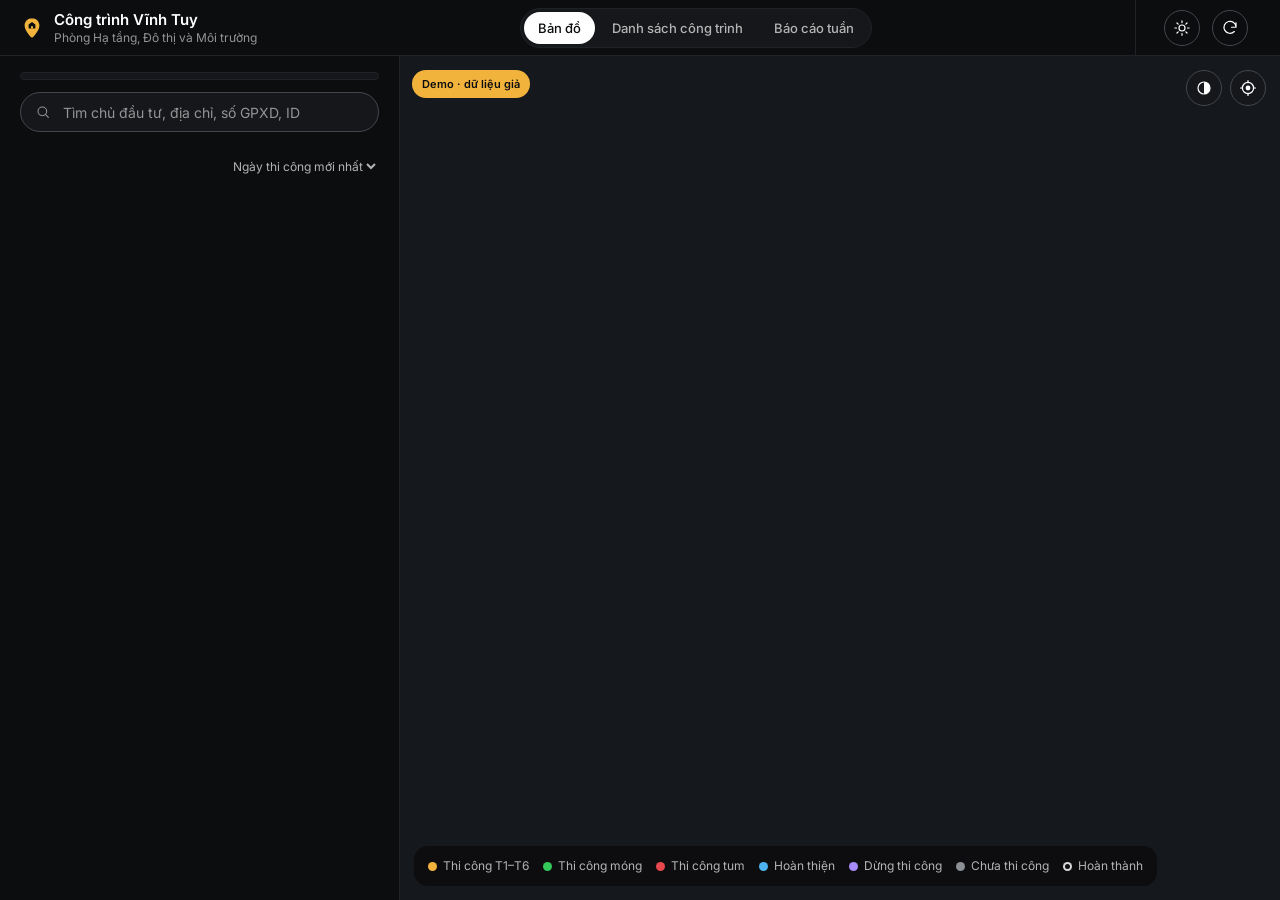
==== commit 230495f0: "Báo cáo tuần: trang lập báo cáo theo mẫu, in A4 ngang và tải Excel Chia khu I, II, III theo địa bàn," ====
--- a/demo/index.html
+++ b/demo/index.html
@@ -3,7 +3,7 @@
 <head>
   <script>
 (function () {
-  window.__DATA = {"user":{"email":"demo@example.com","name":"Cán bộ demo","role":"canbo"},"projects":[{"id":"2025-01","row":3,"year":"2025","stt":1,"owner":"Trần Đức Quân","address":"Số 42 ngõ 52 Minh Khai","phone":"0953441346","gpxd":"100/GPXD","gpxdDate":"30/06/2020","scale":"02 Hầm+ 08T + Tum thang KT","tbkc":"","start":"","dtxd":"","dts":"","height":"","sheetStatus":"Đang hoàn thiện","status":"Đang hoàn thiện","group":"hoanthien","checks":[{"tb":"","bb":"15/08/2020"},{"tb":"","bb":"04/09/2025"},{"tb":"","bb":"02/04/2026"}],"note":"","diaBan":"Vĩnh Tuy","area":"II","loc":{"lat":21.00108,"lng":105.873389,"acc":9,"source":"GPS hiện trường","by":"Cán bộ demo","at":"20/10/2026 09:12"},"last":{"t":1791371857810,"at":"07/10/2026 11:17","by":"Cán bộ demo","status":"","note":"","photos":1,"count":1}},{"id":"2025-02","row":4,"year":"2025","stt":2,"owner":"Đỗ Thị Hoa","address":"Số 12 ngõ 244 Kim Ngưu","phone":"0969653943","gpxd":"103/GPXD","gpxdDate":"25/08/2026","scale":"04 tầng + lửng + tum + KTTM","tbkc":"","start":"","dtxd":"","dts":"","height":"","sheetStatus":"Đang dừng thi công","status":"Đang dừng thi công","group":"dung","checks":[{"tb":"","bb":""},{"tb":"","bb":""},{"tb":"","bb":""}],"note":"","diaBan":"Vĩnh Tuy","area":"II","loc":{"lat":20.996872,"lng":105.862165,"acc":7,"source":"GPS hiện trường","by":"Cán bộ demo","at":"20/10/2026 09:12"},"last":{"t":1793056046708,"at":"26/10/2026 23:07","by":"Cán bộ demo","status":"","note":"","photos":1,"count":1}},{"id":"2025-03","row":5,"year":"2025","stt":3,"owner":"Trần Xuân Toàn – Nguyễn Thu Dung","address":"Số 13 ngõ 151 Lạc Trung","phone":"0935574497","gpxd":"106/GPXD","gpxdDate":"27/06/2025","scale":"06 Tầng + tầng hầm + lừng + tum","tbkc":"24/10/2025","start":"27/10/2025","dtxd":"","dts":"","height":"","sheetStatus":"xong","status":"xong","group":"xong","checks":[{"tb":"","bb":"30/01/2026"},{"tb":"","bb":"11/06/2026"},{"tb":"","bb":"09/07/2026"}],"note":"","diaBan":"Vĩnh Tuy","area":"II","loc":{"lat":20.999113,"lng":105.865529,"acc":7,"source":"GPS hiện trường","by":"Cán bộ demo","at":"20/10/2026 09:12"},"last":{"t":1792886828729,"at":"25/10/2026 00:07","by":"Cán bộ demo","status":"","note":"","photos":1,"count":1}},{"id":"2025-04","row":6,"year":"2025","stt":4,"owner":"Lê Xuân Phúc","address":"Số 45 ngõ 260 Bạch Đằng","phone":"0966107220","gpxd":"109/GPXD","gpxdDate":"25/11/2024","scale":"05 tầng + lửng + Tum","tbkc":"04/03/2025","start":"07/03/2025","dtxd":"","dts":"","height":"","sheetStatus":"Đang thi công T2","status":"Đang thi công T2","group":"thicong","checks":[{"tb":"","bb":"11/04/2025"},{"tb":"","bb":""},{"tb":"","bb":""}],"note":"","diaBan":"Thanh Lương","area":"I","loc":null,"last":null},{"id":"2025-05","row":7,"year":"2025","stt":5,"owner":"Dương Thị Loan","address":"Số 61 ngõ 134 Bạch Đằng","phone":"0984232397","gpxd":"112/GPXD","gpxdDate":"27/06/2025","scale":"06 tầng +  tum thang","tbkc":"15/07/2025","start":"15/07/2025","dtxd":"","dts":"","height":"","sheetStatus":"Đang hoàn thiện","status":"Đang hoàn thiện","group":"hoanthien","checks":[{"tb":"","bb":"04/09/2025"},{"tb":"","bb":"13/11/2025"},{"tb":"","bb":"26/12/2025"}],"note":"","diaBan":"Thanh Lương","area":"I","loc":null,"last":{"t":1792887497779,"at":"25/10/2026 00:18","by":"Cán bộ demo","status":"","note":"","photos":1,"count":1}},{"id":"2026-01","row":9,"year":"2026","stt":1,"owner":"Lý Thanh Thảo","address":"Số 8 ngõ 289 Minh Khai","phone":"0995612811","gpxd":"115/GPXD","gpxdDate":"08/01/2025","scale":"04 Tầng + tum thang","tbkc":"07/01/2026","start":"10/01/2026","dtxd":30,"dts":129,"height":"","sheetStatus":"xong","status":"xong","group":"xong","checks":[{"tb":"","bb":"17/04/2026"},{"tb":"","bb":"15/05/2026"},{"tb":"","bb":"05/06/2026"}],"note":"","diaBan":"Vĩnh Tuy","area":"II","loc":{"lat":20.99883,"lng":105.862731,"acc":9,"source":"GPS hiện trường","by":"Cán bộ demo","at":"20/10/2026 09:12"},"last":{"t":1792962331350,"at":"25/10/2026 21:05","by":"Cán bộ demo","status":"","note":"","photos":1,"count":1}},{"id":"2026-02","row":10,"year":"2026","stt":2,"owner":"Hoàng Minh Mai","address":"Số 63 phố Kim Ngưu","phone":"0960223856","gpxd":"118/GPXD","gpxdDate":"08/01/2026","scale":"04 tầng + tum thang","tbkc":"07/01/2026","start":"11/08/2026","dtxd":30,"dts":128.9,"height":15.3,"sheetStatus":"Đang thi công tum","status":"Đang thi công tum","group":"tum","checks":[{"tb":"","bb":"21/08/2026"},{"tb":"","bb":"18/09/2026"},{"tb":"","bb":""}],"note":"","diaBan":"Vĩnh Tuy","area":"II","loc":{"lat":21.00104,"lng":105.873359,"acc":10,"source":"GPS hiện trường","by":"Cán bộ demo","at":"20/10/2026 09:12"},"last":{"t":1792533185000,"at":"20/10/2026 21:53","by":"Cán bộ demo","status":"","note":"","photos":1,"count":1}},{"id":"2026-03","row":11,"year":"2026","stt":3,"owner":"Vũ Văn Cường – Bùi Ngọc Lan","address":"Số 163 phố Minh Khai","phone":"0919578966","gpxd":"121/GPSC","gpxdDate":"08/01/2026","scale":"Cải tạo, sửa chữa T1,2,3,4; Xây mới tum thang","tbkc":"12/01/2026","start":"15/01/2026","dtxd":36.8,"dts":172.6,"height":"","sheetStatus":"xong","status":"xong","group":"xong","checks":[{"tb":"","bb":"16/01/2026"},{"tb":"","bb":"30/01/2026"},{"tb":"","bb":""}],"note":"","diaBan":"Vĩnh Tuy","area":"II","loc":{"lat":20.997531,"lng":105.876178,"acc":7,"source":"GPS hiện trường","by":"Cán bộ demo","at":"20/10/2026 09:12"},"last":null},{"id":"2026-04","row":12,"year":"2026","stt":4,"owner":"Vũ Thu Thảo","address":"Số 60 ngõ 48 Tam Trinh","phone":"0968717660","gpxd":"124/GPXD","gpxdDate":"08/01/2026","scale":"04 tầng + tum + KTTM","tbkc":"15/01/2026","start":"30/01/2026","dtxd":48.2,"dts":207.1,"height":15.9,"sheetStatus":"xong","status":"xong","group":"xong","checks":[{"tb":"","bb":"05/02/2026"},{"tb":"","bb":"14/03/2026"},{"tb":"","bb":"08/05/2026"}],"note":"","diaBan":"Vĩnh Tuy + Mai Động + Vĩnh Hưng","area":"III","loc":null,"last":{"t":1792958045287,"at":"25/10/2026 19:54","by":"Cán bộ demo","status":"","note":"","photos":1,"count":1}},{"id":"2026-05","row":13,"year":"2026","stt":5,"owner":"Đinh Xuân Long – Lý Thanh Dung","address":"Số 10 ngõ 183 Minh Khai","phone":"0964116698","gpxd":"127/GPXD","gpxdDate":"02/12/2025","scale":"04 Tầng + tum thang","tbkc":"16/01/2026","start":"19/01/2026","dtxd":21,"dts":84,"height":"","sheetStatus":"xong","status":"xong","group":"xong","checks":[{"tb":"","bb":"23/01/2026"},{"tb":"","bb":"27/03/2026"},{"tb":"","bb":"17/04/2026"}],"note":"","diaBan":"Vĩnh Tuy","area":"II","loc":null,"last":{"t":1792724765679,"at":"23/10/2026 03:06","by":"Cán bộ demo","status":"","note":"","photos":1,"count":1}},{"id":"2026-06","row":14,"year":"2026","stt":6,"owner":"Phạm Thu Yến","address":"Số 332 phố Thanh Lương","phone":"0941683636","gpxd":"130/GPSC","gpxdDate":"15/01/2026","scale":"Giữ nguyên khối nhà 4 tầng có tum; Cải tạo nâng tầng khối nhà 3 tầng thành 4 tầng có tum thang","tbkc":"16/01/2026","start":"19/01/2026","dtxd":39.9,"dts":171.3,"height":"","sheetStatus":"xong","status":"xong","group":"xong","checks":[{"tb":"","bb":"23/01/2026"},{"tb":"","bb":"27/03/2026"},{"tb":"","bb":""}],"note":"","diaBan":"Thanh Lương","area":"I","loc":{"lat":21.006705,"lng":105.878869,"acc":9,"source":"GPS hiện trường","by":"Cán bộ demo","at":"20/10/2026 09:12"},"last":{"t":1792905662255,"at":"25/10/2026 05:21","by":"Cán bộ demo","status":"","note":"","photos":1,"count":1}},{"id":"2026-07","row":15,"year":"2026","stt":7,"owner":"Nguyễn Văn Thắng","address":"Số 39 phố Mai Động","phone":"0964674057","gpxd":"133/GPXD","gpxdDate":"27/01/2026","scale":"04 tầng + tum + KTTM","tbkc":"02/02/2026","start":"05/02/2026","dtxd":30.9,"dts":147.9,"height":15.6,"sheetStatus":"xong","status":"xong","group":"xong","checks":[{"tb":"","bb":"09/02/2026"},{"tb":"","bb":"16/03/2026"},{"tb":"","bb":"29/05/2026"}],"note":"","diaBan":"Vĩnh Tuy + Mai Động + Vĩnh Hưng","area":"III","loc":{"lat":20.990241,"lng":105.871749,"acc":6,"source":"GPS hiện trường","by":"Cán bộ demo","at":"20/10/2026 09:12"},"last":null},{"id":"2026-08","row":16,"year":"2026","stt":8,"owner":"Đinh Ngọc Hiếu – Ngô Ngọc Thảo","address":"Số 305 phố Minh Khai","phone":"0986448371","gpxd":"136/GPXD","gpxdDate":"02/02/2026","scale":"04 Tầng + tum thang + KTTM","tbkc":"03/02/2026","start":"06/02/2026","dtxd":32.3,"dts":138.5,"height":"","sheetStatus":"xong","status":"xong","group":"xong","checks":[{"tb":"","bb":"11/02/2026"},{"tb":"","bb":"27/03/2026"},{"tb":"","bb":"10/04/2026"}],"note":"","diaBan":"Vĩnh Tuy","area":"II","loc":{"lat":20.998225,"lng":105.876848,"acc":6,"source":"GPS hiện trường","by":"Cán bộ demo","at":"20/10/2026 09:12"},"last":{"t":1792333607479,"at":"18/10/2026 14:26","by":"Cán bộ demo","status":"","note":"","photos":1,"count":1}},{"id":"2026-09","row":17,"year":"2026","stt":9,"owner":"Lê Hữu Hải – Hoàng Thu Hương","address":"Số 6 ngõ 84 Minh Khai","phone":"0970694243","gpxd":"139/GPXD","gpxdDate":"04/02/2025","scale":"04 Tầng + tum thang","tbkc":"03/02/2026","start":"06/02/2026","dtxd":30,"dts":129,"height":"","sheetStatus":"xong","status":"xong","group":"xong","checks":[{"tb":"","bb":"17/04/2026"},{"tb":"","bb":"15/05/2026"},{"tb":"","bb":"05/06/2026"}],"note":"","diaBan":"Vĩnh Tuy","area":"II","loc":null,"last":{"t":1792868435531,"at":"24/10/2026 19:00","by":"Cán bộ demo","status":"","note":"","photos":1,"count":1}},{"id":"2026-10","row":18,"year":"2026","stt":10,"owner":"Trần Ngọc Phúc – Đinh Thanh Loan","address":"Số 205 phố Lạc Trung","phone":"0937953967","gpxd":"142/GPXD","gpxdDate":"22/08/2025","scale":"01 tầng hầm+ 08 tầng nổi","tbkc":"03/02/2026","start":"25/06/2026","dtxd":516,"dts":4786,"height":"","sheetStatus":"Đang thi công móng","status":"Đang thi công móng","group":"mong","checks":[{"tb":"","bb":""},{"tb":"","bb":""},{"tb":"","bb":""}],"note":"","diaBan":"Vĩnh Tuy","area":"II","loc":null,"last":{"t":1792907400292,"at":"25/10/2026 05:50","by":"Cán bộ demo","status":"","note":"","photos":1,"count":1}},{"id":"2026-11","row":19,"year":"2026","stt":11,"owner":"Dương Văn Khoa – Trịnh Thị Yến","address":"Số 10 ngõ 148 Kim Ngưu","phone":"0932608689","gpxd":"145/GPXD","gpxdDate":"04/02/2026","scale":"04 tầng + tum thang","tbkc":"03/02/2026","start":"11/08/2026","dtxd":30,"dts":129,"height":15.3,"sheetStatus":"Đang thi công tum","status":"Đang thi công tum","group":"tum","checks":[{"tb":"","bb":"21/08/2026"},{"tb":"","bb":"18/09/2026"},{"tb":"","bb":""}],"note":"","diaBan":"Vĩnh Tuy","area":"II","loc":{"lat":20.998785,"lng":105.870166,"acc":10,"source":"GPS hiện trường","by":"Cán bộ demo","at":"20/10/2026 09:12"},"last":null},{"id":"2026-12","row":20,"year":"2026","stt":12,"owner":"Phạm Đức Tuấn – Dương Thị Vân","address":"Số 68 phố Minh Khai","phone":"0984040852","gpxd":"148/GPXD","gpxdDate":"28/08/2025","scale":"15 tầng nổi + 01 tầng tum + 02 tầng hầm","tbkc":"04/02/2026","start":"07/02/2026","dtxd":1198,"dts":23830,"height":68.4,"sheetStatus":"Đang thi công tầng hầm","status":"Đang thi công tầng hầm","group":"thicong","checks":[{"tb":"","bb":""},{"tb":"","bb":""},{"tb":"","bb":""}],"note":"","diaBan":"Vĩnh Tuy + Mai Động + Vĩnh Hưng","area":"III","loc":{"lat":20.991552,"lng":105.87552,"acc":11,"source":"GPS hiện trường","by":"Cán bộ demo","at":"20/10/2026 09:12"},"last":{"t":1793052283289,"at":"26/10/2026 22:04","by":"Cán bộ demo","status":"","note":"","photos":1,"count":1}},{"id":"2026-13","row":21,"year":"2026","stt":13,"owner":"Phạm Minh Hạnh","address":"Số 43 ngõ 160 Lạc Trung","phone":"0926889733","gpxd":"151/GPXD","gpxdDate":"26/03/2026","scale":"05 Tầng + Tum + KT","tbkc":"05/02/2026","start":"08/02/2026","dtxd":48.4,"dts":256.4,"height":"","sheetStatus":"xong","status":"xong","group":"xong","checks":[{"tb":"","bb":"02/04/2026"},{"tb":"","bb":"08/05/2026"},{"tb":"","bb":"21/05/2026"}],"note":"","diaBan":"Thanh Lương","area":"I","loc":{"lat":21.004324,"lng":105.878535,"acc":11,"source":"GPS hiện trường","by":"Cán bộ demo","at":"20/10/2026 09:12"},"last":{"t":1792960647819,"at":"25/10/2026 20:37","by":"Cán bộ demo","status":"","note":"","photos":1,"count":1}},{"id":"2026-14","row":22,"year":"2026","stt":14,"owner":"Phan Thanh Toàn – Phạm Thu Nga","address":"Số 8 ngõ 108 Minh Khai","phone":"0918413877","gpxd":"154/GPXD","gpxdDate":"20/12/2025","scale":"","tbkc":"10/02/2026","start":"13/02/2026","dtxd":"","dts":"","height":"","sheetStatus":"Đang thi công tầng hầm","status":"Đang thi công tầng hầm","group":"thicong","checks":[{"tb":"","bb":"06/02/2026"},{"tb":"","bb":""},{"tb":"","bb":""}],"note":"","diaBan":"Vĩnh Tuy","area":"II","loc":null,"last":{"t":1792260293388,"at":"17/10/2026 18:04","by":"Cán bộ demo","status":"","note":"","photos":1,"count":1}},{"id":"2026-15","row":23,"year":"2026","stt":15,"owner":"Ngô Ngọc Toàn – Nguyễn Ngọc Dung","address":"Số 32 ngõ 116 Nguyễn Khoái","phone":"0930422470","gpxd":"157/GPXD","gpxdDate":"29/04/2026","scale":"04 tầng + Tum thang + KTTM","tbkc":"16/02/2026","start":"19/02/2026","dtxd":43.7,"dts":187.6,"height":"","sheetStatus":"xong","status":"xong","group":"xong","checks":[{"tb":"","bb":"21/05/2026"},{"tb":"","bb":"29/05/2026"},{"tb":"","bb":"18/06/2026"}],"note":"","diaBan":"Thanh Lương","area":"I","loc":null,"last":null},{"id":"2026-16","row":24,"year":"2026","stt":16,"owner":"Bùi Quang Tuấn","address":"Số 25 ngõ 24 Kim Ngưu","phone":"0942519106","gpxd":"160/GPXD","gpxdDate":"18/02/2025","scale":"04 Tầng + tum thang","tbkc":"17/02/2026","start":"20/02/2026","dtxd":30,"dts":129,"height":"","sheetStatus":"xong","status":"xong","group":"xong","checks":[{"tb":"","bb":"17/04/2026"},{"tb":"","bb":"15/05/2026"},{"tb":"","bb":"05/06/2026"}],"note":"","diaBan":"Vĩnh Tuy","area":"II","loc":{"lat":20.997954,"lng":105.875988,"acc":12,"source":"GPS hiện trường","by":"Cán bộ demo","at":"20/10/2026 09:12"},"last":{"t":1793045586916,"at":"26/10/2026 20:13","by":"Cán bộ demo","status":"","note":"","photos":1,"count":1}},{"id":"2026-17","row":25,"year":"2026","stt":17,"owner":"Phạm Thanh Yến","address":"Số 303 phố Mai Động","phone":"0989872179","gpxd":"163/GPSC","gpxdDate":"04/02/2026","scale":"Cải tạo T1, T2, T3; Xây mới T4 và tum","tbkc":"27/02/2026","start":"02/03/2026","dtxd":40.8,"dts":137.9,"height":14.3,"sheetStatus":"xong","status":"xong","group":"xong","checks":[{"tb":"","bb":"07/03/2026"},{"tb":"","bb":"18/04/2026"},{"tb":"","bb":"20/06/2026"}],"note":"","diaBan":"Vĩnh Tuy + Mai Động + Vĩnh Hưng","area":"III","loc":{"lat":20.994455,"lng":105.862398,"acc":10,"source":"GPS hiện trường","by":"Cán bộ demo","at":"20/10/2026 09:12"},"last":{"t":1792438359414,"at":"19/10/2026 19:32","by":"Cán bộ demo","status":"","note":"","photos":1,"count":1}},{"id":"2026-18","row":26,"year":"2026","stt":18,"owner":"Ngô Quang Hải","address":"Số 23 ngõ 237 Vĩnh Hưng","phone":"0914276805","gpxd":"166/GPXD","gpxdDate":"11/02/2026","scale":"04 tầng + tum","tbkc":"01/03/2026","start":"03/03/2026","dtxd":62,"dts":265.5,"height":15.75,"sheetStatus":"xong","status":"xong","group":"xong","checks":[{"tb":"","bb":"09/03/2026"},{"tb":"","bb":"17/04/2026"},{"tb":"","bb":"03/06/2026"}],"note":"","diaBan":"Vĩnh Tuy + Mai Động + Vĩnh Hưng","area":"III","loc":{"lat":20.987141,"lng":105.86792,"acc":10,"source":"GPS hiện trường","by":"Cán bộ demo","at":"20/10/2026 09:12"},"last":{"t":1792762250892,"at":"23/10/2026 13:30","by":"Cán bộ demo","status":"","note":"","photos":1,"count":1}},{"id":"2026-19","row":27,"year":"2026","stt":19,"owner":"Lý Minh Phúc","address":"Số 139 phố Mai Động","phone":"0960088725","gpxd":"169/GPXD","gpxdDate":"07/02/2026","scale":"04 tầng + tum","tbkc":"02/03/2026","start":"04/03/2026","dtxd":40.5,"dts":173.8,"height":15.6,"sheetStatus":"xong","status":"xong","group":"xong","checks":[{"tb":"","bb":"10/03/2026"},{"tb":"","bb":"16/04/2026"},{"tb":"","bb":"09/06/2026"}],"note":"","diaBan":"Vĩnh Tuy + Mai Động + Vĩnh Hưng","area":"III","loc":null,"last":null},{"id":"2026-20","row":28,"year":"2026","stt":20,"owner":"Trần Xuân Cường","address":"Số 50 ngõ 229 Bạch Đằng","phone":"0984108499","gpxd":"172/GPXD","gpxdDate":"02/03/2026","scale":"04 tầng + Tum + KT","tbkc":"03/03/2026","start":"06/03/2026","dtxd":67.4,"dts":289.6,"height":"","sheetStatus":"xong","status":"xong","group":"xong","checks":[{"tb":"","bb":"24/04/2026"},{"tb":"","bb":"21/05/2026"},{"tb":"","bb":"31/07/2026"}],"note":"","diaBan":"Thanh Lương","area":"I","loc":null,"last":{"t":1792487912837,"at":"20/10/2026 09:18","by":"Cán bộ demo","status":"","note":"","photos":1,"count":1}},{"id":"2026-21","row":29,"year":"2026","stt":21,"owner":"Phan Xuân Quân – Phạm Thanh Hương","address":"Số 47 ngõ 230 Lạc Trung","phone":"0977757126","gpxd":"175/GPXD","gpxdDate":"02/03/2026","scale":"04 tầng + Tum + KT","tbkc":"05/03/2026","start":"08/03/2026","dtxd":52.6,"dts":225.9,"height":"","sheetStatus":"xong","status":"xong","group":"xong","checks":[{"tb":"","bb":"27/03/2026"},{"tb":"","bb":"24/04/2026"},{"tb":"","bb":"15/05/2026"}],"note":"","diaBan":"Thanh Lương","area":"I","loc":{"lat":21.006756,"lng":105.866007,"acc":6,"source":"GPS hiện trường","by":"Cán bộ demo","at":"20/10/2026 09:12"},"last":{"t":1792804957185,"at":"24/10/2026 01:22","by":"Cán bộ demo","status":"","note":"","photos":1,"count":1}},{"id":"2026-22","row":30,"year":"2026","stt":22,"owner":"Đặng Thanh Phúc – Phạm Thu Trang","address":"Số 52 ngõ 70 Minh Khai","phone":"0946551093","gpxd":"178/GPXD","gpxdDate":"11/02/2026","scale":"04 tầng + tum + KTTM","tbkc":"09/03/2026","start":"16/03/2026","dtxd":32.6,"dts":140,"height":15.9,"sheetStatus":"xong","status":"xong","group":"xong","checks":[{"tb":"","bb":"23/03/2026"},{"tb":"","bb":"27/04/2026"},{"tb":"","bb":"30/06/2026"}],"note":"","diaBan":"Vĩnh Tuy + Mai Động + Vĩnh Hưng","area":"III","loc":{"lat":20.995377,"lng":105.868645,"acc":11,"source":"GPS hiện trường","by":"Cán bộ demo","at":"20/10/2026 09:12"},"last":{"t":1792947825604,"at":"25/10/2026 17:03","by":"Cán bộ demo","status":"","note":"","photos":1,"count":1}},{"id":"2026-23","row":31,"year":"2026","stt":23,"owner":"Đỗ Minh Hoa","address":"Số 61 ngõ 173 Minh Khai","phone":"0941132117","gpxd":"181/GPXD","gpxdDate":"09/02/2026","scale":"05 Tầng + gác lửng + tum thang + KTTM","tbkc":"10/03/2026","start":"13/03/2026","dtxd":45.6,"dts":272.2,"height":"","sheetStatus":"xong","status":"xong","group":"xong","checks":[{"tb":"","bb":"27/03/2026"},{"tb":"","bb":"10/04/2026"},{"tb":"","bb":"15/05/2026"}],"note":"","diaBan":"Vĩnh Tuy","area":"II","loc":{"lat":20.999059,"lng":105.873211,"acc":8,"source":"GPS hiện trường","by":"Cán bộ demo","at":"20/10/2026 09:12"},"last":null},{"id":"2026-24","row":32,"year":"2026","stt":24,"owner":"Phan Minh Trang","address":"Số 8 ngõ 159 Kim Ngưu","phone":"0983381961","gpxd":"184/GPXD","gpxdDate":"08/01/2026","scale":"04 Tầng + tum thang + KTTM","tbkc":"10/03/2026","start":"13/03/2026","dtxd":38,"dts":162.7,"height":"","sheetStatus":"xong","status":"xong","group":"xong","checks":[{"tb":"","bb":"02/04/2026"},{"tb":"","bb":"08/05/2026"},{"tb":"","bb":"15/05/2026"}],"note":"","diaBan":"Vĩnh Tuy","area":"II","loc":null,"last":{"t":1792866270913,"at":"24/10/2026 18:24","by":"Cán bộ demo","status":"","note":"","photos":1,"count":1}},{"id":"2026-25","row":33,"year":"2026","stt":25,"owner":"Đinh Hữu Toàn","address":"Số 27 ngõ 108 Tam Trinh","phone":"0970729468","gpxd":"187/GPXD","gpxdDate":"29/01/2026","scale":"04 tầng + tum + KTTM","tbkc":"11/03/2026","start":"14/03/2026","dtxd":45.1,"dts":193.1,"height":15.8,"sheetStatus":"xong","status":"xong","group":"xong","checks":[{"tb":"","bb":"19/03/2026"},{"tb":"","bb":"24/04/2026"},{"tb":"","bb":"26/06/2026"}],"note":"","diaBan":"Vĩnh Tuy + Mai Động + Vĩnh Hưng","area":"III","loc":null,"last":{"t":1793076992466,"at":"27/10/2026 04:56","by":"Cán bộ demo","status":"","note":"","photos":1,"count":1}},{"id":"2026-26","row":34,"year":"2026","stt":26,"owner":"Trịnh Quang Sơn","address":"Số 7 ngõ 303 Nguyễn Khoái","phone":"0945212238","gpxd":"190/GPXD","gpxdDate":"13/02/2026","scale":"04 tầng + Tum + KT","tbkc":"11/03/2026","start":"14/03/2026","dtxd":30,"dts":122.1,"height":"","sheetStatus":"xong","status":"xong","group":"xong","checks":[{"tb":"","bb":"24/04/2026"},{"tb":"","bb":"21/05/2026"},{"tb":"","bb":"18/06/2026"}],"note":"","diaBan":"Thanh Lương","area":"I","loc":{"lat":21.003843,"lng":105.875603,"acc":9,"source":"GPS hiện trường","by":"Cán bộ demo","at":"20/10/2026 09:12"},"last":{"t":1792653613108,"at":"22/10/2026 07:20","by":"Cán bộ demo","status":"","note":"","photos":1,"count":1}},{"id":"2026-27","row":35,"year":"2026","stt":27,"owner":"Lý Minh Trang","address":"Số 47 ngõ 139 Thanh Lương","phone":"0970600474","gpxd":"193/GPXD","gpxdDate":"13/02/2026","scale":"04 tầng + Tum + KT","tbkc":"11/03/2026","start":"14/03/2026","dtxd":38.2,"dts":166.1,"height":"","sheetStatus":"xong","status":"xong","group":"xong","checks":[{"tb":"","bb":"24/04/2026"},{"tb":"","bb":"21/05/2026"},{"tb":"","bb":"18/06/2026"}],"note":"","diaBan":"Thanh Lương","area":"I","loc":{"lat":21.005181,"lng":105.878671,"acc":6,"source":"GPS hiện trường","by":"Cán bộ demo","at":"20/10/2026 09:12"},"last":null},{"id":"2026-28","row":36,"year":"2026","stt":28,"owner":"Vũ Thu Lan","address":"Số 41 ngõ 266 Vĩnh Hưng","phone":"0984572780","gpxd":"196/GPXD","gpxdDate":"27/06/2025","scale":"05 tầng + lửng + tum + KTTM","tbkc":"12/03/2026","start":"15/03/2026","dtxd":61.38,"dts":379.05,"height":20.4,"sheetStatus":"xong","status":"xong","group":"xong","checks":[{"tb":"","bb":"24/03/2026"},{"tb":"","bb":"07/05/2026"},{"tb":"gọi điện","bb":"x"}],"note":"","diaBan":"Vĩnh Tuy + Mai Động + Vĩnh Hưng","area":"III","loc":{"lat":20.990373,"lng":105.862887,"acc":11,"source":"GPS hiện trường","by":"Cán bộ demo","at":"20/10/2026 09:12"},"last":{"t":1792762623684,"at":"23/10/2026 13:37","by":"Cán bộ demo","status":"","note":"","photos":1,"count":1}},{"id":"2026-29","row":37,"year":"2026","stt":29,"owner":"Phan Minh Thắng – Đặng Ngọc Yến","address":"Số 29 phố Vĩnh Tuy","phone":"0978926778","gpxd":"199/GPXD","gpxdDate":"14/04/2025","scale":"04 tầng + tum thang","tbkc":"17/03/2026","start":"16/04/2026","dtxd":73.9,"dts":317.9,"height":"","sheetStatus":"xong","status":"xong","group":"xong","checks":[{"tb":"","bb":"24/04/2026"},{"tb":"","bb":"22/05/2026"},{"tb":"","bb":"18/06/2026"}],"note":"","diaBan":"Vĩnh Tuy","area":"II","loc":null,"last":{"t":1791985642365,"at":"14/10/2026 13:47","by":"Cán bộ demo","status":"","note":"","photos":1,"count":1}},{"id":"2026-30","row":38,"year":"2026","stt":30,"owner":"Lý Văn Long","address":"Số 57 phố Tam Trinh","phone":"0946565697","gpxd":"202/GPXD","gpxdDate":"03/11/2025","scale":"04 tầng + tum + KTTM","tbkc":"18/03/2026","start":"21/03/2026","dtxd":34.4,"dts":147.9,"height":15.4,"sheetStatus":"xong","status":"xong","group":"xong","checks":[{"tb":"","bb":"25/03/2026"},{"tb":"","bb":"01/05/2026"},{"tb":"","bb":"10/07/2026"}],"note":"","diaBan":"Vĩnh Tuy + Mai Động + Vĩnh Hưng","area":"III","loc":null,"last":{"t":1793088776147,"at":"27/10/2026 08:12","by":"Cán bộ demo","status":"","note":"","photos":1,"count":1}},{"id":"2026-31","row":39,"year":"2026","stt":31,"owner":"Trịnh Minh Hiếu","address":"Số 390 phố Tam Trinh","phone":"0989757912","gpxd":"205/GPXD","gpxdDate":"23/01/2026","scale":"04 tầng + tum + KTTM","tbkc":"20/03/2026","start":"24/03/2026","dtxd":104,"dts":447.2,"height":15.9,"sheetStatus":"xong","status":"xong","group":"xong","checks":[{"tb":"","bb":"28/03/2026"},{"tb":"","bb":"02/05/2026"},{"tb":"","bb":"x"}],"note":"","diaBan":"Vĩnh Tuy + Mai Động + Vĩnh Hưng","area":"III","loc":{"lat":20.995741,"lng":105.862541,"acc":9,"source":"GPS hiện trường","by":"Cán bộ demo","at":"20/10/2026 09:12"},"last":null},{"id":"2026-32","row":40,"year":"2026","stt":32,"owner":"Trịnh Quang Hiếu – Vũ Thanh Dung","address":"Số 9 ngõ 231 Nguyễn Khoái","phone":"0932946359","gpxd":"208/GPSC","gpxdDate":"13/02/2026","scale":"Cải tại T1, T2, T3, T4; Xây mới T5 + Tum","tbkc":"23/03/2026","start":"26/03/2026","dtxd":64.8,"dts":360.4,"height":"","sheetStatus":"xong","status":"xong","group":"xong","checks":[{"tb":"","bb":"24/04/2026"},{"tb":"","bb":"15/05/2026"},{"tb":"","bb":""}],"note":"","diaBan":"Thanh Lương","area":"I","loc":{"lat":21.002026,"lng":105.869159,"acc":6,"source":"GPS hiện trường","by":"Cán bộ demo","at":"20/10/2026 09:12"},"last":{"t":1791746392165,"at":"11/10/2026 19:19","by":"Cán bộ demo","status":"","note":"","photos":1,"count":1}},{"id":"2026-33","row":41,"year":"2026","stt":33,"owner":"Phan Quang Tuấn – Phạm Minh Loan","address":"Số 406 phố Minh Khai","phone":"0998598773","gpxd":"211/GPXD","gpxdDate":"30/01/2026","scale":"04 tầng + tum thang","tbkc":"24/03/2026","start":"16/04/2026","dtxd":52,"dts":223.6,"height":15,"sheetStatus":"xong","status":"xong","group":"xong","checks":[{"tb":"","bb":"08/05/2026"},{"tb":"","bb":"18/06/2026"},{"tb":"","bb":"07/08/2026"}],"note":"","diaBan":"Vĩnh Tuy","area":"II","loc":{"lat":20.999082,"lng":105.872398,"acc":11,"source":"GPS hiện trường","by":"Cán bộ demo","at":"20/10/2026 09:12"},"last":{"t":1792986649573,"at":"26/10/2026 03:50","by":"Cán bộ demo","status":"","note":"","photos":1,"count":1}},{"id":"2026-34","row":42,"year":"2026","stt":34,"owner":"Lý Minh Long – Nguyễn Ngọc Dung","address":"Số 377 phố Thanh Lương","phone":"0985022583","gpxd":"214/GPXD","gpxdDate":"03/10/2025","scale":"04 tầng","tbkc":"31/03/2026","start":"03/04/2026","dtxd":33.4,"dts":133.6,"height":"","sheetStatus":"xong","status":"xong","group":"xong","checks":[{"tb":"","bb":"02/04/2026"},{"tb":"","bb":"24/04/2026"},{"tb":"","bb":""}],"note":"","diaBan":"Thanh Lương","area":"I","loc":null,"last":{"t":1792788433962,"at":"23/10/2026 20:47","by":"Cán bộ demo","status":"","note":"","photos":1,"count":1}},{"id":"2026-35","row":43,"year":"2026","stt":35,"owner":"Lý Minh Toàn – Phạm Hồng Loan","address":"Số 372 phố Bạch Đằng","phone":"0996800248","gpxd":"217/GPXD","gpxdDate":"05/03/2026","scale":"04 tầng","tbkc":"31/03/2026","start":"03/04/2026","dtxd":30,"dts":120,"height":"","sheetStatus":"xong","status":"xong","group":"xong","checks":[{"tb":"","bb":"24/04/2026"},{"tb":"","bb":"21/05/2026"},{"tb":"","bb":"11/06/2026"}],"note":"","diaBan":"Thanh Lương","area":"I","loc":null,"last":null},{"id":"2026-36","row":44,"year":"2026","stt":36,"owner":"Trần Thu Mai","address":"Số 45 ngõ 217 Tam Trinh","phone":"0957037357","gpxd":"220/GPXD","gpxdDate":"16/03/2026","scale":"04 tầng + tum","tbkc":"01/04/2026","start":"03/04/2026","dtxd":29.72,"dts":127.78,"height":15,"sheetStatus":"xong","status":"xong","group":"xong","checks":[{"tb":"","bb":"08/04/2026"},{"tb":"","bb":"16/05/2026"},{"tb":"","bb":"20/07/2026"}],"note":"","diaBan":"Vĩnh Tuy + Mai Động + Vĩnh Hưng","area":"III","loc":{"lat":20.995664,"lng":105.862658,"acc":11,"source":"GPS hiện trường","by":"Cán bộ demo","at":"20/10/2026 09:12"},"last":{"t":1792823486420,"at":"24/10/2026 06:31","by":"Cán bộ demo","status":"","note":"","photos":1,"count":1}},{"id":"2026-37","row":45,"year":"2026","stt":37,"owner":"Trần Thanh Hiếu","address":"Số 40 ngõ 296 Vĩnh Hưng","phone":"0910546096","gpxd":"223/GPXD","gpxdDate":"04/06/2025","scale":"04 tầng + tum","tbkc":"03/04/2026","start":"06/04/2026","dtxd":68.4,"dts":293.1,"height":15,"sheetStatus":"xong","status":"xong","group":"xong","checks":[{"tb":"","bb":"13/04/2026"},{"tb":"","bb":"12/05/2026"},{"tb":"","bb":"x"}],"note":"","diaBan":"Vĩnh Tuy + Mai Động + Vĩnh Hưng","area":"III","loc":{"lat":20.994532,"lng":105.860212,"acc":8,"source":"GPS hiện trường","by":"Cán bộ demo","at":"20/10/2026 09:12"},"last":{"t":1793015932315,"at":"26/10/2026 11:58","by":"Cán bộ demo","status":"","note":"","photos":1,"count":1}},{"id":"2026-38","row":46,"year":"2026","stt":38,"owner":"Bùi Hồng Thảo","address":"Số 32 ngõ 185 Vĩnh Hưng","phone":"0991253282","gpxd":"226/GPXD","gpxdDate":"27/03/2026","scale":"04 tầng + lửng + tum + KTTM","tbkc":"04/04/2026","start":"07/04/2026","dtxd":54.3,"dts":288.5,"height":17.5,"sheetStatus":"xong","status":"xong","group":"xong","checks":[{"tb":"","bb":"15/04/2026"},{"tb":"","bb":"13/05/2026"},{"tb":"","bb":"02/07/2026"}],"note":"","diaBan":"Vĩnh Tuy + Mai Động + Vĩnh Hưng","area":"III","loc":{"lat":20.995286,"lng":105.864797,"acc":10,"source":"GPS hiện trường","by":"Cán bộ demo","at":"20/10/2026 09:12"},"last":{"t":1793064493087,"at":"27/10/2026 01:28","by":"Cán bộ demo","status":"","note":"","photos":1,"count":1}},{"id":"2026-39","row":47,"year":"2026","stt":39,"owner":"Dương Xuân Long","address":"Số 15 ngõ 210 Minh Khai","phone":"0920047797","gpxd":"229/GPXD","gpxdDate":"09/02/2026","scale":"04 tầng + tum + KTTM","tbkc":"04/04/2026","start":"08/04/2026","dtxd":60,"dts":294,"height":15.95,"sheetStatus":"xong","status":"xong","group":"xong","checks":[{"tb":"","bb":"14/04/2026"},{"tb":"","bb":"11/05/2026"},{"tb":"","bb":"10/09/2026"}],"note":"","diaBan":"Vĩnh Tuy + Mai Động + Vĩnh Hưng","area":"III","loc":null,"last":null},{"id":"2026-40","row":48,"year":"2026","stt":40,"owner":"Lý Văn Dũng – Trịnh Thị Hoa","address":"Số 13 ngõ 148 Vĩnh Hưng","phone":"0975064224","gpxd":"232/GPXD","gpxdDate":"13/02/2026","scale":"05 tầng + tum thang","tbkc":"06/04/2026","start":"09/04/2026","dtxd":89.3,"dts":438.7,"height":18.9,"sheetStatus":"Đang thi công tum","status":"Đang thi công tum","group":"tum","checks":[{"tb":"","bb":"19/05/2026"},{"tb":"","bb":"23/06/2026"},{"tb":"","bb":""}],"note":"","diaBan":"Vĩnh Tuy + Mai Động + Vĩnh Hưng","area":"III","loc":null,"last":{"t":1793069417936,"at":"27/10/2026 02:50","by":"Cán bộ demo","status":"","note":"","photos":1,"count":1}},{"id":"2026-41","row":49,"year":"2026","stt":41,"owner":"Đỗ Văn Cường – Phạm Ngọc Loan","address":"Số 10 phố Vĩnh Hưng","phone":"0946529634","gpxd":"235/GPXD","gpxdDate":"30/03/2026","scale":"04 tầng + tum + KTTM","tbkc":"06/04/2026","start":"10/04/2026","dtxd":57.9,"dts":249,"height":15.8,"sheetStatus":"xong","status":"xong","group":"xong","checks":[{"tb":"","bb":"25/04/2026"},{"tb":"","bb":"25/05/2026"},{"tb":"","bb":"x"}],"note":"","diaBan":"Vĩnh Tuy + Mai Động + Vĩnh Hưng","area":"III","loc":{"lat":20.990347,"lng":105.875687,"acc":9,"source":"GPS hiện trường","by":"Cán bộ demo","at":"20/10/2026 09:12"},"last":{"t":1792002561233,"at":"14/10/2026 18:29","by":"Cán bộ demo","status":"","note":"","photos":1,"count":1}},{"id":"2026-42","row":50,"year":"2026","stt":42,"owner":"Đặng Quang Thắng","address":"Số 27 ngõ 289 Minh Khai","phone":"0911721133","gpxd":"238/GPXD","gpxdDate":"30/03/2026","scale":"04 tầng + tum thang","tbkc":"06/04/2026","start":"12/05/2026","dtxd":37.6,"dts":160.9,"height":15.6,"sheetStatus":"xong","status":"xong","group":"xong","checks":[{"tb":"","bb":"15/05/2026"},{"tb":"","bb":"09/07/2026"},{"tb":"","bb":"11/09/2026"}],"note":"","diaBan":"Vĩnh Tuy","area":"II","loc":{"lat":20.998633,"lng":105.876402,"acc":12,"source":"GPS hiện trường","by":"Cán bộ demo","at":"20/10/2026 09:12"},"last":{"t":1793038173298,"at":"26/10/2026 18:09","by":"Cán bộ demo","status":"","note":"","photos":1,"count":1}},{"id":"2026-43","row":51,"year":"2026","stt":43,"owner":"Lý Thanh Hiếu","address":"Số 12 ngõ 223 Vĩnh Hưng","phone":"0975237445","gpxd":"241/GPXD","gpxdDate":"13/02/2026","scale":"04 tầng + tum + KTTM","tbkc":"08/04/2026","start":"11/04/2026","dtxd":59.9,"dts":257.4,"height":15.6,"sheetStatus":"xong","status":"xong","group":"xong","checks":[{"tb":"","bb":"21/04/2026"},{"tb":"","bb":"14/05/2026"},{"tb":"","bb":"x"}],"note":"","diaBan":"Vĩnh Tuy + Mai Động + Vĩnh Hưng","area":"III","loc":{"lat":20.992762,"lng":105.860729,"acc":11,"source":"GPS hiện trường","by":"Cán bộ demo","at":"20/10/2026 09:12"},"last":null},{"id":"2026-44","row":52,"year":"2026","stt":44,"owner":"Lê Thị Vân","address":"Số 55 phố Lạc Trung","phone":"0949035097","gpxd":"244/GPXD","gpxdDate":"30/03/2026","scale":"04 tầng + tum thang","tbkc":"08/04/2026","start":"12/05/2026","dtxd":37.9,"dts":162.9,"height":15,"sheetStatus":"xong","status":"xong","group":"xong","checks":[{"tb":"","bb":"15/05/2026"},{"tb":"","bb":"09/07/2026"},{"tb":"","bb":"11/09/2026"}],"note":"","diaBan":"Vĩnh Tuy","area":"II","loc":null,"last":{"t":1791380984576,"at":"07/10/2026 13:49","by":"Cán bộ demo","status":"","note":"","photos":1,"count":1}},{"id":"2026-45","row":53,"year":"2026","stt":45,"owner":"Phạm Văn Hiếu","address":"Số 264 phố Minh Khai","phone":"0969725102","gpxd":"247/GPXD","gpxdDate":"16/03/2026","scale":"04 tầng + tum + KTTM","tbkc":"09/04/2026","start":"13/04/2026","dtxd":31.1,"dts":133.5,"height":15.6,"sheetStatus":"xong","status":"xong","group":"xong","checks":[{"tb":"","bb":"20/04/2026"},{"tb":"","bb":"22/05/2026"},{"tb":"","bb":"x"}],"note":"","diaBan":"Vĩnh Tuy + Mai Động + Vĩnh Hưng","area":"III","loc":null,"last":{"t":1793084396854,"at":"27/10/2026 06:59","by":"Cán bộ demo","status":"","note":"","photos":1,"count":1}},{"id":"2026-46","row":54,"year":"2026","stt":46,"owner":"Phạm Xuân Sơn – Nguyễn Thu Lan","address":"Số 13 ngõ 20 Nguyễn Khoái","phone":"0986298832","gpxd":"250/GPXD","gpxdDate":"02/04/2026","scale":"04 tầng + lửng + tum + KT thang","tbkc":"10/04/2026","start":"13/04/2026","dtxd":62.9,"dts":330.7,"height":18,"sheetStatus":"Đang thi công tum","status":"Đang thi công tum","group":"tum","checks":[{"tb":"","bb":"21/05/2026"},{"tb":"","bb":"07/10/2026"},{"tb":"","bb":""}],"note":"","diaBan":"Thanh Lương","area":"I","loc":{"lat":21.002101,"lng":105.867656,"acc":7,"source":"GPS hiện trường","by":"Cán bộ demo","at":"20/10/2026 09:12"},"last":{"t":1792817309288,"at":"24/10/2026 04:48","by":"Cán bộ demo","status":"","note":"","photos":1,"count":1}},{"id":"2026-47","row":55,"year":"2026","stt":47,"owner":"Đỗ Thanh Khoa – Trần Thu Hương","address":"Số 103 phố Nguyễn Khoái","phone":"0982954931","gpxd":"253/GPSC","gpxdDate":"25/02/2026","scale":"Cải tạo T1, T2, T3; Xây mới T4, tum, KTTM","tbkc":"11/04/2026","start":"14/04/2026","dtxd":38,"dts":163.4,"height":"","sheetStatus":"xong","status":"xong","group":"xong","checks":[{"tb":"","bb":"24/04/2026"},{"tb":"","bb":"11/06/2026"},{"tb":"","bb":""}],"note":"","diaBan":"Thanh Lương","area":"I","loc":{"lat":21.005161,"lng":105.869417,"acc":7,"source":"GPS hiện trường","by":"Cán bộ demo","at":"20/10/2026 09:12"},"last":null},{"id":"2026-48","row":56,"year":"2026","stt":48,"owner":"Lê Thu Thảo","address":"Số 232 phố Nguyễn Khoái","phone":"0941634974","gpxd":"256/GPXD","gpxdDate":"21/10/2025","scale":"04 tầng + tum + KT thang","tbkc":"11/04/2026","start":"14/04/2026","dtxd":28.7,"dts":123.2,"height":"","sheetStatus":"xong","status":"xong","group":"xong","checks":[{"tb":"","bb":"24/04/2026"},{"tb":"","bb":"21/05/2026"},{"tb":"","bb":""}],"note":"","diaBan":"Thanh Lương","area":"I","loc":{"lat":21.006517,"lng":105.877079,"acc":7,"source":"GPS hiện trường","by":"Cán bộ demo","at":"20/10/2026 09:12"},"last":{"t":1792842481856,"at":"24/10/2026 11:48","by":"Cán bộ demo","status":"","note":"","photos":1,"count":1}},{"id":"2026-49","row":57,"year":"2026","stt":49,"owner":"Đặng Ngọc Thảo","address":"Số 16 ngõ 99 Nguyễn Khoái","phone":"0960385100","gpxd":"259/GPXD","gpxdDate":"02/04/2026","scale":"04 Tầng + tum + KT thang","tbkc":"13/04/2026","start":"16/04/2026","dtxd":53.7,"dts":230.9,"height":"","sheetStatus":"xong","status":"xong","group":"xong","checks":[{"tb":"","bb":"21/05/2026"},{"tb":"","bb":"31/07/2026"},{"tb":"","bb":"07/08/2026"}],"note":"","diaBan":"Thanh Lương","area":"I","loc":null,"last":{"t":1792987877701,"at":"26/10/2026 04:11","by":"Cán bộ demo","status":"","note":"","photos":1,"count":1}},{"id":"2026-50","row":58,"year":"2026","stt":50,"owner":"Lý Thanh Tuấn – Phan Thu Mai","address":"Số 176 phố Minh Khai","phone":"0935985851","gpxd":"262/GPXD","gpxdDate":"05/05/2025","scale":"04 tầng + tum + KTTM","tbkc":"16/04/2026","start":"15/09/2026","dtxd":50.1,"dts":225.13,"height":17.7,"sheetStatus":"xong","status":"xong","group":"xong","checks":[{"tb":"","bb":"18/09/2026"},{"tb":"","bb":"19/10/2026"},{"tb":"","bb":""}],"note":"","diaBan":"Vĩnh Tuy + Mai Động + Vĩnh Hưng","area":"III","loc":null,"last":{"t":1791623767466,"at":"10/10/2026 09:16","by":"Cán bộ demo","status":"","note":"","photos":1,"count":1}},{"id":"2026-51","row":59,"year":"2026","stt":51,"owner":"Trần Văn Dũng","address":"Số 2 ngõ 94 Bạch Đằng","phone":"0950354611","gpxd":"265/GPXD","gpxdDate":"27/01/2026","scale":"04 Tầng + KT thang máy","tbkc":"17/04/2026","start":"20/04/2026","dtxd":81.7,"dts":342.7,"height":"","sheetStatus":"xong","status":"xong","group":"xong","checks":[{"tb":"","bb":"08/05/2026"},{"tb":"","bb":"31/07/2026"},{"tb":"","bb":"28/08/2026"}],"note":"","diaBan":"Thanh Lương","area":"I","loc":{"lat":21.003195,"lng":105.875373,"acc":10,"source":"GPS hiện trường","by":"Cán bộ demo","at":"20/10/2026 09:12"},"last":null},{"id":"2026-52","row":60,"year":"2026","stt":52,"owner":"Phan Quang Hùng","address":"Số 375 phố Vĩnh Tuy","phone":"0919681822","gpxd":"268/GPXD","gpxdDate":"02/04/2026","scale":"04 tầng + tum thang","tbkc":"24/04/2026","start":"27/04/2026","dtxd":28.3,"dts":121.3,"height":"","sheetStatus":"xong","status":"xong","group":"xong","checks":[{"tb":"","bb":"08/05/2026"},{"tb":"","bb":"22/05/2026"},{"tb":"","bb":"05/06/2026"}],"note":"","diaBan":"Vĩnh Tuy","area":"II","loc":{"lat":20.999484,"lng":105.875053,"acc":7,"source":"GPS hiện trường","by":"Cán bộ demo","at":"20/10/2026 09:12"},"last":{"t":1792792904768,"at":"23/10/2026 22:01","by":"Cán bộ demo","status":"","note":"","photos":1,"count":1}},{"id":"2026-53","row":61,"year":"2026","stt":53,"owner":"Hoàng Đức Cường – Trần Thanh Lan","address":"Số 22 ngõ 110 Minh Khai","phone":"0947906801","gpxd":"271/GPXD","gpxdDate":"02/04/2026","scale":"04 tầng + tum thang + KTTM","tbkc":"24/04/2026","start":"27/04/2026","dtxd":40.15,"dts":174.7,"height":"","sheetStatus":"xong","status":"xong","group":"xong","checks":[{"tb":"","bb":"12/06/2026"},{"tb":"","bb":"17/07/2026"},{"tb":"","bb":"14/08/2026"}],"note":"","diaBan":"Vĩnh Tuy","area":"II","loc":{"lat":20.997963,"lng":105.864393,"acc":9,"source":"GPS hiện trường","by":"Cán bộ demo","at":"20/10/2026 09:12"},"last":{"t":1792123496806,"at":"16/10/2026 04:04","by":"Cán bộ demo","status":"","note":"","photos":1,"count":1}},{"id":"2026-54","row":62,"year":"2026","stt":54,"owner":"Lê Thu Lan","address":"Số 21 phố Mai Động","phone":"0913795862","gpxd":"274/GPXD","gpxdDate":"13/02/2026","scale":"04 tầng + tum + KTTM","tbkc":"02/05/2026","start":"05/05/2026","dtxd":90,"dts":387,"height":15.6,"sheetStatus":"Đang hoàn thiện","status":"Đang hoàn thiện","group":"hoanthien","checks":[{"tb":"","bb":"09/05/2026"},{"tb":"","bb":"x"},{"tb":"","bb":"x"}],"note":"","diaBan":"Vĩnh Tuy + Mai Động + Vĩnh Hưng","area":"III","loc":null,"last":{"t":1793048504180,"at":"26/10/2026 21:01","by":"Cán bộ demo","status":"","note":"","photos":1,"count":1}},{"id":"2026-55","row":63,"year":"2026","stt":55,"owner":"Bùi Thị Dung","address":"Số 372 phố Tam Trinh","phone":"0926726923","gpxd":"277/GPXD","gpxdDate":"08/04/0206","scale":"05 tầng + tum + KTTM","tbkc":"06/05/2026","start":"10/05/2026","dtxd":44.7,"dts":243.2,"height":18.9,"sheetStatus":"xong","status":"xong","group":"xong","checks":[{"tb":"","bb":"15/05/2026"},{"tb":"","bb":"22/06/2026"},{"tb":"","bb":"x"}],"note":"","diaBan":"Vĩnh Tuy + Mai Động + Vĩnh Hưng","area":"III","loc":null,"last":null},{"id":"2026-56","row":64,"year":"2026","stt":56,"owner":"Lý Thanh Toàn","address":"Số 38 ngõ 96 Thanh Lương","phone":"0928797170","gpxd":"280/GPXD","gpxdDate":"12/06/2025","scale":"04 tầng + tum + KTTM","tbkc":"06/05/2026","start":"09/05/2026","dtxd":87.38,"dts":359.18,"height":"","sheetStatus":"Đang thi công móng","status":"Đang thi công móng","group":"mong","checks":[{"tb":"","bb":""},{"tb":"","bb":""},{"tb":"","bb":""}],"note":"","diaBan":"Thanh Lương","area":"I","loc":{"lat":21.004117,"lng":105.874803,"acc":5,"source":"GPS hiện trường","by":"Cán bộ demo","at":"20/10/2026 09:12"},"last":{"t":1791453157770,"at":"08/10/2026 09:52","by":"Cán bộ demo","status":"","note":"","photos":1,"count":1}},{"id":"2026-57","row":65,"year":"2026","stt":57,"owner":"Bùi Minh Hải – Lý Thị Dung","address":"Số 24 ngõ 240 Thanh Lương","phone":"0920278315","gpxd":"283/GPXD","gpxdDate":"12/06/2025","scale":"04 tầng + tum + KTTM","tbkc":"06/05/2026","start":"09/05/2026","dtxd":62.07,"dts":257.91,"height":"","sheetStatus":"Đang thi công móng","status":"Đang thi công móng","group":"mong","checks":[{"tb":"","bb":""},{"tb":"","bb":""},{"tb":"","bb":""}],"note":"","diaBan":"Thanh Lương","area":"I","loc":{"lat":21.007228,"lng":105.866679,"acc":6,"source":"GPS hiện trường","by":"Cán bộ demo","at":"20/10/2026 09:12"},"last":{"t":1792862794367,"at":"24/10/2026 17:26","by":"Cán bộ demo","status":"","note":"","photos":1,"count":1}},{"id":"2026-58","row":66,"year":"2026","stt":58,"owner":"Lý Hồng Yến","address":"Số 15 ngõ 13 Lạc Trung","phone":"0945834983","gpxd":"286/GPSC","gpxdDate":"29/04/2026","scale":"Cải tạo, sửa chữa T1,2,3; Mở rộng T4; Xây mới tum thang","tbkc":"06/05/2026","start":"09/05/2026","dtxd":40.1,"dts":172.5,"height":"","sheetStatus":"xong","status":"xong","group":"xong","checks":[{"tb":"","bb":"21/05/2026"},{"tb":"","bb":"18/06/2026"},{"tb":"","bb":""}],"note":"","diaBan":"Thanh Lương","area":"I","loc":{"lat":21.005264,"lng":105.875097,"acc":9,"source":"GPS hiện trường","by":"Cán bộ demo","at":"20/10/2026 09:12"},"last":{"t":1792880548168,"at":"24/10/2026 22:22","by":"Cán bộ demo","status":"","note":"","photos":1,"count":1}},{"id":"2026-59","row":67,"year":"2026","stt":59,"owner":"Bùi Hữu Thắng","address":"Số 14 ngõ 147 Lạc Trung","phone":"0980799996","gpxd":"289/GPXD","gpxdDate":"04/05/2026","scale":"04 tầng + lửng + tum thang + KTTM","tbkc":"07/05/2026","start":"10/05/2026","dtxd":51.6,"dts":255.1,"height":"","sheetStatus":"xong","status":"xong","group":"xong","checks":[{"tb":"","bb":"29/05/2026"},{"tb":"","bb":"18/06/2026"},{"tb":"","bb":"09/07/2026"}],"note":"","diaBan":"Vĩnh Tuy","area":"II","loc":null,"last":null},{"id":"2026-60","row":68,"year":"2026","stt":60,"owner":"Hoàng Thị Loan","address":"Số 27 ngõ 251 Minh Khai","phone":"0938183198","gpxd":"292/GPXD","gpxdDate":"24/04/2026","scale":"04 tầng + tum thang + KTTM","tbkc":"07/05/2026","start":"10/05/2026","dtxd":36.7,"dts":164.6,"height":"","sheetStatus":"xong","status":"xong","group":"xong","checks":[{"tb":"","bb":"29/05/2026"},{"tb":"","bb":"26/06/2026"},{"tb":"","bb":"31/07/2026"}],"note":"","diaBan":"Vĩnh Tuy","area":"II","loc":null,"last":{"t":1792793419849,"at":"23/10/2026 22:10","by":"Cán bộ demo","status":"","note":"","photos":1,"count":1}},{"id":"2026-61","row":69,"year":"2026","stt":61,"owner":"Vũ Xuân Hải – Hoàng Thu Hoa","address":"Số 66 phố Vĩnh Hưng","phone":"0999302164","gpxd":"295/GPXD","gpxdDate":"04/05/2026","scale":"03 tầng + tum","tbkc":"08/05/2026","start":"11/05/2026","dtxd":55,"dts":186.28,"height":13.1,"sheetStatus":"xong","status":"xong","group":"xong","checks":[{"tb":"","bb":"18/05/2026"},{"tb":"","bb":"24/06/2026"},{"tb":"","bb":"x"}],"note":"","diaBan":"Vĩnh Tuy + Mai Động + Vĩnh Hưng","area":"III","loc":{"lat":20.992503,"lng":105.863896,"acc":6,"source":"GPS hiện trường","by":"Cán bộ demo","at":"20/10/2026 09:12"},"last":{"t":1792812388118,"at":"24/10/2026 03:26","by":"Cán bộ demo","status":"","note":"","photos":1,"count":1}},{"id":"2026-62","row":70,"year":"2026","stt":62,"owner":"Đỗ Ngọc Yến","address":"Số 16 ngõ 72 Kim Ngưu","phone":"0966428379","gpxd":"298/GPXD","gpxdDate":"16/04/2026","scale":"04 tầng + lửng + tum thang + KTTM","tbkc":"08/05/2026","start":"11/05/2026","dtxd":46.7,"dts":233.6,"height":"","sheetStatus":"xong","status":"xong","group":"xong","checks":[{"tb":"","bb":"29/05/2026"},{"tb":"","bb":"18/06/2026"},{"tb":"","bb":"09/07/2026"}],"note":"","diaBan":"Vĩnh Tuy","area":"II","loc":{"lat":21.000959,"lng":105.875182,"acc":8,"source":"GPS hiện trường","by":"Cán bộ demo","at":"20/10/2026 09:12"},"last":{"t":1792206357614,"at":"17/10/2026 03:05","by":"Cán bộ demo","status":"","note":"","photos":1,"count":1}},{"id":"2026-63","row":71,"year":"2026","stt":63,"owner":"Đinh Thị Loan","address":"Số 367 phố Tam Trinh","phone":"0919583281","gpxd":"301/GPXD","gpxdDate":"05/05/2026","scale":"04 tầng + tum","tbkc":"10/05/2026","start":"13/05/2026","dtxd":30,"dts":129,"height":15,"sheetStatus":"xong","status":"xong","group":"xong","checks":[{"tb":"","bb":"20/05/2026"},{"tb":"","bb":"18/06/2026"},{"tb":"","bb":"x"}],"note":"","diaBan":"Vĩnh Tuy + Mai Động + Vĩnh Hưng","area":"III","loc":{"lat":20.990726,"lng":105.864197,"acc":5,"source":"GPS hiện trường","by":"Cán bộ demo","at":"20/10/2026 09:12"},"last":null},{"id":"2026-64","row":72,"year":"2026","stt":64,"owner":"Vũ Ngọc Nga","address":"Số 3 ngõ 194 Vĩnh Hưng","phone":"0971010835","gpxd":"304/GPXD","gpxdDate":"08/05/2026","scale":"04 tầng + tum + KTTM","tbkc":"14/05/2026","start":"17/05/2026","dtxd":60.6,"dts":259.8,"height":15.5,"sheetStatus":"xong","status":"xong","group":"xong","checks":[{"tb":"","bb":"23/05/2026"},{"tb":"","bb":"29/06/2026"},{"tb":"","bb":"x"}],"note":"","diaBan":"Vĩnh Tuy + Mai Động + Vĩnh Hưng","area":"III","loc":null,"last":{"t":1792978781195,"at":"26/10/2026 01:39","by":"Cán bộ demo","status":"","note":"","photos":1,"count":1}},{"id":"2026-65","row":73,"year":"2026","stt":65,"owner":"Dương Thu Mai","address":"Số 192 phố Tam Trinh","phone":"0962104099","gpxd":"307/GPXD","gpxdDate":"14/05/2026","scale":"04 tầng + tum + KTTM","tbkc":"17/05/2026","start":"22/05/2026","dtxd":48.7,"dts":209.4,"height":15.8,"sheetStatus":"xong","status":"xong","group":"xong","checks":[{"tb":"","bb":"28/05/2026"},{"tb":"","bb":"04/07/2026"},{"tb":"","bb":"x"}],"note":"","diaBan":"Vĩnh Tuy + Mai Động + Vĩnh Hưng","area":"III","loc":null,"last":{"t":1792019019837,"at":"14/10/2026 23:03","by":"Cán bộ demo","status":"","note":"","photos":1,"count":1}},{"id":"2026-66","row":74,"year":"2026","stt":66,"owner":"Hoàng Ngọc Khoa – Đỗ Thị Hạnh","address":"Số 22 ngõ 61 Minh Khai","phone":"0958504557","gpxd":"310/GPXD","gpxdDate":"14/05/2026","scale":"04 tầng + tum thang + KTTM","tbkc":"25/05/2026","start":"28/05/2026","dtxd":30.9,"dts":132.7,"height":"","sheetStatus":"Đang thi công T4","status":"Đang thi công T4","group":"thicong","checks":[{"tb":"","bb":"29/05/2026"},{"tb":"","bb":"26/06/2026"},{"tb":"","bb":""}],"note":"","diaBan":"Vĩnh Tuy","area":"II","loc":{"lat":21.001175,"lng":105.872574,"acc":9,"source":"GPS hiện trường","by":"Cán bộ demo","at":"20/10/2026 09:12"},"last":{"t":1793024197387,"at":"26/10/2026 14:16","by":"Cán bộ demo","status":"","note":"","photos":1,"count":1}},{"id":"2026-67","row":75,"year":"2026","stt":67,"owner":"Đỗ Minh Trang","address":"Số 45 ngõ 287 Nguyễn Khoái","phone":"0917288824","gpxd":"313/GPSC","gpxdDate":"22/05/2026","scale":"Mở rộng T1, T2, T3; Xây mới tầng 4","tbkc":"01/06/2026","start":"04/06/2026","dtxd":34,"dts":121.3,"height":"","sheetStatus":"xong","status":"xong","group":"xong","checks":[{"tb":"","bb":"18/06/2026"},{"tb":"","bb":"09/07/2026"},{"tb":"","bb":""}],"note":"","diaBan":"Thanh Lương","area":"I","loc":{"lat":21.002195,"lng":105.866859,"acc":6,"source":"GPS hiện trường","by":"Cán bộ demo","at":"20/10/2026 09:12"},"last":null},{"id":"2026-68","row":76,"year":"2026","stt":68,"owner":"Đặng Thanh Bình – Hoàng Minh Trang","address":"Số 166 phố Thanh Lương","phone":"0992512515","gpxd":"316/GPXD","gpxdDate":"14/05/2026","scale":"04 tầng + tum thang + KTTM","tbkc":"02/06/2026","start":"05/06/2026","dtxd":30.3,"dts":130.1,"height":"","sheetStatus":"xong","status":"xong","group":"xong","checks":[{"tb":"","bb":"18/06/2026"},{"tb":"","bb":"31/07/2026"},{"tb":"","bb":"07/08/2026"}],"note":"","diaBan":"Thanh Lương","area":"I","loc":{"lat":21.003412,"lng":105.874836,"acc":9,"source":"GPS hiện trường","by":"Cán bộ demo","at":"20/10/2026 09:12"},"last":{"t":1793045008655,"at":"26/10/2026 20:03","by":"Cán bộ demo","status":"","note":"","photos":1,"count":1}},{"id":"2026-69","row":77,"year":"2026","stt":69,"owner":"Đinh Thu Hoa","address":"Số 57 ngõ 41 Minh Khai","phone":"0913431446","gpxd":"319/GPXD","gpxdDate":"28/05/2026","scale":"04 tầng + tum + KTTM","tbkc":"06/06/2026","start":"10/06/2026","dtxd":36.2,"dts":152.7,"height":15.8,"sheetStatus":"xong","status":"xong","group":"xong","checks":[{"tb":"","bb":"15/06/2026"},{"tb":"","bb":"21/07/2026"},{"tb":"gọi điện","bb":""}],"note":"","diaBan":"Vĩnh Tuy + Mai Động + Vĩnh Hưng","area":"III","loc":null,"last":{"t":1792792986902,"at":"23/10/2026 22:03","by":"Cán bộ demo","status":"","note":"","photos":1,"count":1}},{"id":"2026-70","row":78,"year":"2026","stt":70,"owner":"Trần Văn Thắng","address":"Số 4 ngõ 207 Vĩnh Tuy","phone":"0964700969","gpxd":"322/GPXD","gpxdDate":"17/04/2026","scale":"04 tầng + lửng + tum thang + KTTM","tbkc":"08/06/2026","start":"11/06/2026","dtxd":52.7,"dts":260.8,"height":17.7,"sheetStatus":"Đang hoàn thiện","status":"Đang hoàn thiện","group":"hoanthien","checks":[{"tb":"","bb":"10/07/2026"},{"tb":"","bb":"07/08/2026"},{"tb":"","bb":"07/08/2026"}],"note":"","diaBan":"Vĩnh Tuy","area":"II","loc":null,"last":{"t":1793028845768,"at":"26/10/2026 15:34","by":"Cán bộ demo","status":"","note":"","photos":1,"count":1}},{"id":"2026-71","row":79,"year":"2026","stt":71,"owner":"Đào Hữu Thắng – Đinh Ngọc Trang","address":"Số 132 phố Kim Ngưu","phone":"0914826221","gpxd":"325/GPXD","gpxdDate":"08/05/2026","scale":"04 tầng + tum thang + KTTM","tbkc":"08/06/2026","start":"11/06/2026","dtxd":48,"dts":206.3,"height":15.5,"sheetStatus":"Đang hoàn thiện","status":"Đang hoàn thiện","group":"hoanthien","checks":[{"tb":"","bb":"01/10/2026"},{"tb":"","bb":"11/09/2026"},{"tb":"","bb":""}],"note":"","diaBan":"Vĩnh Tuy","area":"II","loc":{"lat":20.99718,"lng":105.862868,"acc":12,"source":"GPS hiện trường","by":"Cán bộ demo","at":"20/10/2026 09:12"},"last":null},{"id":"2026-72","row":80,"year":"2026","stt":72,"owner":"Phan Ngọc Bình – Ngô Thanh Thảo","address":"Số 183 phố Mai Động","phone":"0991868028","gpxd":"328/GPXD","gpxdDate":"19/05/2026","scale":"04 tầng + tum + KTTM","tbkc":"11/06/2026","start":"15/06/2026","dtxd":41.5,"dts":178.4,"height":15.8,"sheetStatus":"Đang hoàn thiện","status":"Đang hoàn thiện","group":"hoanthien","checks":[{"tb":"","bb":"19/06/2026"},{"tb":"","bb":"30/07/2026"},{"tb":"","bb":"x"}],"note":"","diaBan":"Vĩnh Tuy + Mai Động + Vĩnh Hưng","area":"III","loc":{"lat":20.991964,"lng":105.873923,"acc":11,"source":"GPS hiện trường","by":"Cán bộ demo","at":"20/10/2026 09:12"},"last":{"t":1792794319917,"at":"23/10/2026 22:25","by":"Cán bộ demo","status":"","note":"","photos":1,"count":1}},{"id":"2026-73","row":81,"year":"2026","stt":73,"owner":"Bùi Văn Quân – Đào Hồng Vân","address":"Số 13 ngõ 128 Mai Động","phone":"0978414032","gpxd":"331/GPXD","gpxdDate":"10/04/2026","scale":"04 tầng + tum","tbkc":"12/06/2026","start":"16/06/2026","dtxd":57.2,"dts":255.1,"height":15,"sheetStatus":"Đang thi công tum","status":"Đang thi công tum","group":"tum","checks":[{"tb":"","bb":"25/06/2026"},{"tb":"","bb":"01/08/2026"},{"tb":"","bb":""}],"note":"","diaBan":"Vĩnh Tuy + Mai Động + Vĩnh Hưng","area":"III","loc":{"lat":20.990624,"lng":105.872114,"acc":11,"source":"GPS hiện trường","by":"Cán bộ demo","at":"20/10/2026 09:12"},"last":{"t":1792877674684,"at":"24/10/2026 21:34","by":"Cán bộ demo","status":"","note":"","photos":1,"count":1}},{"id":"2026-74","row":82,"year":"2026","stt":74,"owner":"Đào Thu Lan","address":"Số 65 phố Nguyễn Khoái","phone":"0989402615","gpxd":"334/GPXD","gpxdDate":"09/04/2026","scale":"03 tầng + mái tôn","tbkc":"12/06/2026","start":"15/06/2026","dtxd":25.3,"dts":75.9,"height":"","sheetStatus":"xong","status":"xong","group":"xong","checks":[{"tb":"","bb":"18/06/2026"},{"tb":"","bb":"31/07/2026"},{"tb":"","bb":"20/08/2026"}],"note":"","diaBan":"Thanh Lương","area":"I","loc":null,"last":{"t":1791429017913,"at":"08/10/2026 03:10","by":"Cán bộ demo","status":"","note":"","photos":1,"count":1}},{"id":"2026-75","row":83,"year":"2026","stt":75,"owner":"Vũ Minh Toàn","address":"Số 2 ngõ 209 Minh Khai","phone":"0953809920","gpxd":"337/GPXD","gpxdDate":"11/06/2026","scale":"04 tầng + tum thang + KTTM","tbkc":"15/06/2026","start":"18/06/2026","dtxd":67.01,"dts":288.04,"height":"","sheetStatus":"xong","status":"xong","group":"xong","checks":[{"tb":"","bb":"10/07/2026"},{"tb":"","bb":"07/08/2026"},{"tb":"","bb":"11/09/2026"}],"note":"","diaBan":"Vĩnh Tuy","area":"II","loc":null,"last":null},{"id":"2026-76","row":84,"year":"2026","stt":76,"owner":"Vũ Đức Hiếu – Hoàng Thị Thảo","address":"Số 27 ngõ 294 Bạch Đằng","phone":"0974236362","gpxd":"340/GPXD","gpxdDate":"25/05/2026","scale":"04 tầng + tum + KTTM","tbkc":"16/06/2026","start":"19/06/2026","dtxd":55.6,"dts":239,"height":"","sheetStatus":"xong","status":"xong","group":"xong","checks":[{"tb":"","bb":"18/06/2026"},{"tb":"","bb":"31/07/2026"},{"tb":"","bb":"20/08/2026"}],"note":"","diaBan":"Thanh Lương","area":"I","loc":{"lat":21.003001,"lng":105.873202,"acc":10,"source":"GPS hiện trường","by":"Cán bộ demo","at":"20/10/2026 09:12"},"last":{"t":1793002713441,"at":"26/10/2026 08:18","by":"Cán bộ demo","status":"","note":"","photos":1,"count":1}},{"id":"2026-77","row":85,"year":"2026","stt":77,"owner":"Đào Đức Hải","address":"Số 15 ngõ 273 Vĩnh Tuy","phone":"0988092384","gpxd":"343/GPXD","gpxdDate":"18/03/2026","scale":"04 tầng + tum thang + KTTM","tbkc":"16/06/2026","start":"19/06/2026","dtxd":68.7,"dts":295.4,"height":15.9,"sheetStatus":"xong","status":"xong","group":"xong","checks":[{"tb":"","bb":"10/07/2026"},{"tb":"","bb":"14/08/2026"},{"tb":"","bb":"11/09/2026"}],"note":"","diaBan":"Vĩnh Tuy","area":"II","loc":{"lat":20.99886,"lng":105.862066,"acc":12,"source":"GPS hiện trường","by":"Cán bộ demo","at":"20/10/2026 09:12"},"last":{"t":1792121899245,"at":"16/10/2026 03:38","by":"Cán bộ demo","status":"","note":"","photos":1,"count":1}},{"id":"2026-78","row":86,"year":"2026","stt":78,"owner":"Vũ Quang Long – Lý Thanh Dung","address":"Số 179 phố Kim Ngưu","phone":"0954232773","gpxd":"346/GPXD","gpxdDate":"06/06/2026","scale":"05 tầng + lửng + tum + KTTM","tbkc":"16/06/2026","start":"19/06/2026","dtxd":72.4,"dts":405.1,"height":20.6,"sheetStatus":"Đang thi công T5","status":"Đang thi công T5","group":"thicong","checks":[{"tb":"","bb":"24/07/2026"},{"tb":"","bb":"18/09/2026"},{"tb":"","bb":""}],"note":"","diaBan":"Vĩnh Tuy","area":"II","loc":{"lat":21.00127,"lng":105.873239,"acc":7,"source":"GPS hiện trường","by":"Cán bộ demo","at":"20/10/2026 09:12"},"last":{"t":1793063957142,"at":"27/10/2026 01:19","by":"Cán bộ demo","status":"","note":"","photos":1,"count":1}},{"id":"2026-79","row":87,"year":"2026","stt":79,"owner":"Nguyễn Ngọc Hải – Trần Thị Nga","address":"Số 362 phố Minh Khai","phone":"0991332336","gpxd":"349/GPXD","gpxdDate":"17/06/2026","scale":"03 tầng + tum","tbkc":"17/06/2026","start":"21/06/2026","dtxd":63.7,"dts":202.1,"height":12.3,"sheetStatus":"Đang hoàn thiện","status":"Đang hoàn thiện","group":"hoanthien","checks":[{"tb":"","bb":"27/06/2026"},{"tb":"","bb":"22/07/2026"},{"tb":"","bb":"x"}],"note":"","diaBan":"Vĩnh Tuy + Mai Động + Vĩnh Hưng","area":"III","loc":null,"last":null},{"id":"2026-80","row":88,"year":"2026","stt":80,"owner":"Phạm Hữu Thắng – Lê Thu Vân","address":"Số 86 phố Thanh Lương","phone":"0919557893","gpxd":"352/GPXD","gpxdDate":"08/11/2025","scale":"04 tầng + Tum + KTTM","tbkc":"17/06/2026","start":"20/06/2026","dtxd":36.8,"dts":182.1,"height":"","sheetStatus":"xong","status":"xong","group":"xong","checks":[{"tb":"","bb":"18/06/2026"},{"tb":"","bb":"31/07/2026"},{"tb":"","bb":"07/08/2026"}],"note":"","diaBan":"Thanh Lương","area":"I","loc":null,"last":{"t":1791411804837,"at":"07/10/2026 22:23","by":"Cán bộ demo","status":"","note":"","photos":1,"count":1}},{"id":"2026-81","row":89,"year":"2026","stt":81,"owner":"Đặng Hồng Yến","address":"Số 310 phố Lạc Trung","phone":"0928172602","gpxd":"355/GPXD","gpxdDate":"06/06/2026","scale":"04 tầng + tum thang + KTTM","tbkc":"18/06/2026","start":"21/06/2026","dtxd":40.1,"dts":171.9,"height":"","sheetStatus":"xong","status":"xong","group":"xong","checks":[{"tb":"","bb":"31/07/2026"},{"tb":"","bb":"18/09/2026"},{"tb":"","bb":""}],"note":"","diaBan":"Thanh Lương","area":"I","loc":{"lat":21.006517,"lng":105.867155,"acc":8,"source":"GPS hiện trường","by":"Cán bộ demo","at":"20/10/2026 09:12"},"last":{"t":1792956909099,"at":"25/10/2026 19:35","by":"Cán bộ demo","status":"","note":"","photos":1,"count":1}},{"id":"2026-82","row":90,"year":"2026","stt":82,"owner":"Ngô Xuân Tuấn","address":"Số 327 phố Vĩnh Tuy","phone":"0933964745","gpxd":"358/GPXD","gpxdDate":"15/04/2025","scale":"05 tầng + lửng + tum","tbkc":"22/06/2026","start":"25/06/2026","dtxd":64.9,"dts":386.05,"height":"","sheetStatus":"Đang thi công T3","status":"Đang thi công T3","group":"thicong","checks":[{"tb":"","bb":"24/07/2026"},{"tb":"","bb":"16/10/2026"},{"tb":"","bb":""}],"note":"","diaBan":"Vĩnh Tuy","area":"II","loc":{"lat":20.999933,"lng":105.876874,"acc":7,"source":"GPS hiện trường","by":"Cán bộ demo","at":"20/10/2026 09:12"},"last":{"t":1792778178722,"at":"23/10/2026 17:56","by":"Cán bộ demo","status":"","note":"","photos":1,"count":1}},{"id":"2026-83","row":91,"year":"2026","stt":83,"owner":"Trần Xuân Hải – Vũ Thanh Hạnh","address":"Số 45 ngõ 295 Vĩnh Tuy","phone":"0920740947","gpxd":"361/GPXD","gpxdDate":"16/03/2026","scale":"05 tầng + tum thang + KTTM","tbkc":"22/06/2026","start":"25/06/2026","dtxd":61.6,"dts":319.7,"height":18.9,"sheetStatus":"Đang hoàn thiện","status":"Đang hoàn thiện","group":"hoanthien","checks":[{"tb":"","bb":"10/07/2026"},{"tb":"","bb":"07/08/2026"},{"tb":"","bb":""}],"note":"","diaBan":"Vĩnh Tuy","area":"II","loc":{"lat":21.000461,"lng":105.873531,"acc":7,"source":"GPS hiện trường","by":"Cán bộ demo","at":"20/10/2026 09:12"},"last":null},{"id":"2026-84","row":92,"year":"2026","stt":84,"owner":"Vũ Quang Hiếu","address":"Số 233 phố Bạch Đằng","phone":"0971804529","gpxd":"364/GPXD","gpxdDate":"17/06/2026","scale":"04 tầng + tum","tbkc":"22/06/2026","start":"25/06/2026","dtxd":74.9,"dts":321.9,"height":15.3,"sheetStatus":"Đang thi công T4","status":"Đang thi công T4","group":"thicong","checks":[{"tb":"","bb":"20/08/2026"},{"tb":"","bb":"26/09/2026"},{"tb":"","bb":""}],"note":"","diaBan":"Thanh Lương","area":"I","loc":null,"last":{"t":1792846280204,"at":"24/10/2026 12:51","by":"Cán bộ demo","status":"","note":"","photos":1,"count":1}},{"id":"2026-85","row":93,"year":"2026","stt":85,"owner":"Hoàng Thu Lan","address":"Số 47 ngõ 106 Thanh Lương","phone":"0962350375","gpxd":"367/GPXD","gpxdDate":"15/06/2026","scale":"04 tầng + tum","tbkc":"22/06/2026","start":"25/06/2026","dtxd":64.7,"dts":278.2,"height":15.8,"sheetStatus":"Đang thi công T4","status":"Đang thi công T4","group":"thicong","checks":[{"tb":"","bb":"07/08/2026"},{"tb":"","bb":"14/09/2026"},{"tb":"","bb":""}],"note":"","diaBan":"Thanh Lương","area":"I","loc":null,"last":{"t":1792952957902,"at":"25/10/2026 18:29","by":"Cán bộ demo","status":"","note":"","photos":1,"count":1}},{"id":"2026-86","row":94,"year":"2026","stt":86,"owner":"Phạm Ngọc Sơn – Phan Ngọc Lan","address":"Số 32 ngõ 22 Bạch Đằng","phone":"0999477044","gpxd":"370/GPXD","gpxdDate":"18/06/2026","scale":"05 tầng + tum thang + KTTM","tbkc":"23/06/2026","start":"26/06/2026","dtxd":46,"dts":230.2,"height":18.9,"sheetStatus":"Đang thi công T5","status":"Đang thi công T5","group":"thicong","checks":[{"tb":"","bb":"01/07/2026"},{"tb":"","bb":"11/09/2026"},{"tb":"","bb":""}],"note":"","diaBan":"Thanh Lương","area":"I","loc":{"lat":21.006061,"lng":105.868571,"acc":5,"source":"GPS hiện trường","by":"Cán bộ demo","at":"20/10/2026 09:12"},"last":{"t":1792350721272,"at":"18/10/2026 19:12","by":"Cán bộ demo","status":"","note":"","photos":1,"count":1}},{"id":"2026-87","row":95,"year":"2026","stt":87,"owner":"Vũ Xuân Hiếu – Dương Hồng Dung","address":"Số 225 phố Lạc Trung","phone":"0920813219","gpxd":"373/GPXD","gpxdDate":"24/06/2026","scale":"05 tầng + tum thang + KTTM","tbkc":"25/06/2026","start":"28/06/2026","dtxd":70,"dts":334.8,"height":18.8,"sheetStatus":"Đang thi công T4","status":"Đang thi công T4","group":"thicong","checks":[{"tb":"","bb":"24/07/2026"},{"tb":"","bb":"04/09/2026"},{"tb":"","bb":""}],"note":"","diaBan":"Vĩnh Tuy","area":"II","loc":{"lat":20.999404,"lng":105.863381,"acc":6,"source":"GPS hiện trường","by":"Cán bộ demo","at":"20/10/2026 09:12"},"last":null},{"id":"2026-88","row":96,"year":"2026","stt":88,"owner":"Đào Xuân Bình – Nguyễn Hồng Yến","address":"Số 274 phố Vĩnh Tuy","phone":"0918882777","gpxd":"376/GPXD","gpxdDate":"30/06/2026","scale":"04 tầng + tum thang + KTTM","tbkc":"01/07/2026","start":"04/07/2026","dtxd":66,"dts":316.7,"height":17.5,"sheetStatus":"Đang thi công T3","status":"Đang thi công T3","group":"thicong","checks":[{"tb":"","bb":"14/08/2026"},{"tb":"","bb":"30/09/2026"},{"tb":"","bb":""}],"note":"","diaBan":"Vĩnh Tuy","area":"II","loc":{"lat":20.999574,"lng":105.876607,"acc":12,"source":"GPS hiện trường","by":"Cán bộ demo","at":"20/10/2026 09:12"},"last":{"t":1793008641930,"at":"26/10/2026 09:57","by":"Cán bộ demo","status":"","note":"","photos":1,"count":1}},{"id":"2026-89","row":97,"year":"2026","stt":89,"owner":"Bùi Ngọc Hải","address":"Số 232 phố Bạch Đằng","phone":"0964496014","gpxd":"379/GPXD","gpxdDate":"24/06/2026","scale":"04 tầng + tum + KTTM","tbkc":"02/07/2026","start":"05/07/2026","dtxd":56.7,"dts":243.4,"height":15.8,"sheetStatus":"Đang thi công T3","status":"Đang thi công T3","group":"thicong","checks":[{"tb":"","bb":"20/08/2026"},{"tb":"","bb":""},{"tb":"","bb":""}],"note":"","diaBan":"Thanh Lương","area":"I","loc":null,"last":{"t":1792457916262,"at":"20/10/2026 00:58","by":"Cán bộ demo","status":"","note":"","photos":1,"count":1}},{"id":"2026-90","row":98,"year":"2026","stt":90,"owner":"Đào Quang Khoa","address":"Số 35 ngõ 237 Kim Ngưu","phone":"0983783940","gpxd":"382/GPXD","gpxdDate":"07/06/2026","scale":"06 tầng + hầm + lửng + tum thang + KTTM","tbkc":"06/07/2026","start":"09/07/2026","dtxd":92,"dts":695,"height":24.5,"sheetStatus":"Đang thi công T3","status":"Đang thi công T3","group":"thicong","checks":[{"tb":"","bb":"14/08/2026"},{"tb":"","bb":"10/10/2026"},{"tb":"","bb":""}],"note":"","diaBan":"Vĩnh Tuy","area":"II","loc":null,"last":{"t":1792887561812,"at":"25/10/2026 00:19","by":"Cán bộ demo","status":"","note":"","photos":1,"count":1}},{"id":"2026-91","row":99,"year":"2026","stt":91,"owner":"Dương Quang Hiếu","address":"Số 23 ngõ 264 Nguyễn Khoái","phone":"0969538557","gpxd":"385/GPXD","gpxdDate":"17/06/2026","scale":"04 tầng + tum thang + KTTM","tbkc":"07/07/2026","start":"07/09/2026","dtxd":95.9,"dts":412.1,"height":15.8,"sheetStatus":"Đang thi công T1","status":"Đang thi công T1","group":"thicong","checks":[{"tb":"05/10/2026","bb":"07/10/2026"},{"tb":"","bb":""},{"tb":"","bb":""}],"note":"","diaBan":"Thanh Lương","area":"I","loc":{"lat":21.004306,"lng":105.877295,"acc":7,"source":"GPS hiện trường","by":"Cán bộ demo","at":"20/10/2026 09:12"},"last":null},{"id":"2026-92","row":100,"year":"2026","stt":92,"owner":"Nguyễn Xuân Dũng","address":"Số 397 phố Minh Khai","phone":"0970117073","gpxd":"388/GPXD","gpxdDate":"18/06/2026","scale":"06 tầng + hầm + tum thang + KTTM","tbkc":"08/07/2026","start":"11/07/2026","dtxd":96.4,"dts":670.1,"height":22.7,"sheetStatus":"Đang thi công T3","status":"Đang thi công T3","group":"thicong","checks":[{"tb":"","bb":"21/08/2026"},{"tb":"","bb":"17/10/2026"},{"tb":"","bb":""}],"note":"","diaBan":"Vĩnh Tuy","area":"II","loc":{"lat":21.000912,"lng":105.862895,"acc":10,"source":"GPS hiện trường","by":"Cán bộ demo","at":"20/10/2026 09:12"},"last":{"t":1792828504482,"at":"24/10/2026 07:55","by":"Cán bộ demo","status":"","note":"","photos":1,"count":1}},{"id":"2026-93","row":101,"year":"2026","stt":93,"owner":"Đào Quang Phúc","address":"Số 8 ngõ 19 Minh Khai","phone":"0953061156","gpxd":"391/GPXD","gpxdDate":"07/07/2026","scale":"04 tầng + tum + KTTM","tbkc":"13/07/2026","start":"16/07/2026","dtxd":80.4,"dts":225.4,"height":15.8,"sheetStatus":"Đang hoàn thiện","status":"Đang hoàn thiện","group":"hoanthien","checks":[{"tb":"","bb":"25/07/2026"},{"tb":"","bb":"31/08/2026"},{"tb":"","bb":""}],"note":"","diaBan":"Vĩnh Tuy + Mai Động + Vĩnh Hưng","area":"III","loc":{"lat":20.99429,"lng":105.860554,"acc":9,"source":"GPS hiện trường","by":"Cán bộ demo","at":"20/10/2026 09:12"},"last":{"t":1793074861919,"at":"27/10/2026 04:21","by":"Cán bộ demo","status":"","note":"","photos":1,"count":1}},{"id":"2026-94","row":102,"year":"2026","stt":94,"owner":"Đỗ Hồng Yến","address":"Số 59 ngõ 132 Kim Ngưu","phone":"0971309454","gpxd":"394/GPXD","gpxdDate":"20/05/2026","scale":"04 tầng + tum thang + KTTM","tbkc":"13/07/2026","start":"16/07/2026","dtxd":78,"dts":335.4,"height":15.7,"sheetStatus":"Đang thi công T2","status":"Đang thi công T2","group":"thicong","checks":[{"tb":"","bb":"14/08/2026"},{"tb":"","bb":""},{"tb":"","bb":""}],"note":"","diaBan":"Vĩnh Tuy","area":"II","loc":null,"last":{"t":1793055050198,"at":"26/10/2026 22:50","by":"Cán bộ demo","status":"","note":"","photos":1,"count":1}},{"id":"2026-95","row":103,"year":"2026","stt":95,"owner":"Ngô Đức Bình – Phan Thanh Loan","address":"Số 6 ngõ 207 Bạch Đằng","phone":"0920353375","gpxd":"397/GPXD","gpxdDate":"09/07/2026","scale":"02 tầng + tum","tbkc":"13/07/2026","start":"16/07/2026","dtxd":19.2,"dts":44,"height":"","sheetStatus":"xong","status":"xong","group":"xong","checks":[{"tb":"","bb":"20/08/2026"},{"tb":"","bb":"28/08/2026"},{"tb":"","bb":""}],"note":"","diaBan":"Thanh Lương","area":"I","loc":null,"last":null},{"id":"2026-96","row":104,"year":"2026","stt":96,"owner":"Vũ Thu Nga","address":"Số 237 phố Vĩnh Tuy","phone":"0931059106","gpxd":"400/GPXD","gpxdDate":"17/06/2026","scale":"05 tầng + lửng + tum thang + KTTM","tbkc":"22/07/2026","start":"25/07/2026","dtxd":54.9,"dts":308.2,"height":20.6,"sheetStatus":"Đang thi công T5","status":"Đang thi công T5","group":"thicong","checks":[{"tb":"","bb":"21/08/2026"},{"tb":"","bb":"18/09/2026"},{"tb":"","bb":""}],"note":"","diaBan":"Vĩnh Tuy","area":"II","loc":{"lat":20.99908,"lng":105.873018,"acc":6,"source":"GPS hiện trường","by":"Cán bộ demo","at":"20/10/2026 09:12"},"last":{"t":1792783398403,"at":"23/10/2026 19:23","by":"Cán bộ demo","status":"","note":"","photos":1,"count":1}},{"id":"2026-97","row":105,"year":"2026","stt":97,"owner":"Đào Thanh Loan","address":"Số 27 ngõ 236 Tam Trinh","phone":"0995874937","gpxd":"403/GPXD","gpxdDate":"23/07/2026","scale":"05 tầng + lửng + tum + KTTM","tbkc":"27/07/2026","start":"30/07/2026","dtxd":88.2,"dts":489.6,"height":20.4,"sheetStatus":"Đang thi công móng","status":"Đang thi công móng","group":"mong","checks":[{"tb":"","bb":""},{"tb":"","bb":""},{"tb":"","bb":""}],"note":"","diaBan":"Vĩnh Tuy + Mai Động + Vĩnh Hưng","area":"III","loc":{"lat":20.986621,"lng":105.873969,"acc":8,"source":"GPS hiện trường","by":"Cán bộ demo","at":"20/10/2026 09:12"},"last":{"t":1792844310214,"at":"24/10/2026 12:18","by":"Cán bộ demo","status":"","note":"","photos":1,"count":1}},{"id":"2026-98","row":106,"year":"2026","stt":98,"owner":"Phạm Văn Thắng","address":"Số 49 phố Minh Khai","phone":"0975950753","gpxd":"406/GPXD","gpxdDate":"23/07/2026","scale":"04 tầng + lửng + tum + KTTM","tbkc":"27/07/2026","start":"30/07/2026","dtxd":48,"dts":237.6,"height":17.4,"sheetStatus":"Đang thi công móng","status":"Đang thi công móng","group":"mong","checks":[{"tb":"","bb":""},{"tb":"","bb":""},{"tb":"","bb":""}],"note":"","diaBan":"Vĩnh Tuy + Mai Động + Vĩnh Hưng","area":"III","loc":{"lat":20.995549,"lng":105.869209,"acc":9,"source":"GPS hiện trường","by":"Cán bộ demo","at":"20/10/2026 09:12"},"last":{"t":1791856300157,"at":"13/10/2026 01:51","by":"Cán bộ demo","status":"","note":"","photos":1,"count":1}},{"id":"2026-99","row":107,"year":"2026","stt":99,"owner":"Phan Xuân Hải","address":"Số 42 ngõ 136 Mai Động","phone":"0955818664","gpxd":"409/GPXD","gpxdDate":"23/07/2026","scale":"04 tầng + lửng + tum + KTTM","tbkc":"27/07/2026","start":"30/07/2026","dtxd":46.9,"dts":231.5,"height":17.4,"sheetStatus":"Đang thi công móng","status":"Đang thi công móng","group":"mong","checks":[{"tb":"","bb":""},{"tb":"","bb":""},{"tb":"","bb":""}],"note":"","diaBan":"Vĩnh Tuy + Mai Động + Vĩnh Hưng","area":"III","loc":null,"last":null},{"id":"2026-100","row":108,"year":"2026","stt":100,"owner":"Lý Minh Tuấn – Phạm Hồng Dung","address":"Số 35 ngõ 157 Minh Khai","phone":"0944663501","gpxd":"412/GPXD","gpxdDate":"23/07/2026","scale":"04 tầng + lửng + tum + KTTM","tbkc":"27/07/2026","start":"30/07/2026","dtxd":46.5,"dts":230,"height":17.4,"sheetStatus":"Đang thi công móng","status":"Đang thi công móng","group":"mong","checks":[{"tb":"","bb":""},{"tb":"","bb":""},{"tb":"","bb":""}],"note":"","diaBan":"Vĩnh Tuy + Mai Động + Vĩnh Hưng","area":"III","loc":null,"last":{"t":1793054294414,"at":"26/10/2026 22:38","by":"Cán bộ demo","status":"","note":"","photos":1,"count":1}},{"id":"2026-101","row":109,"year":"2026","stt":101,"owner":"Ngô Đức Cường – Đỗ Hồng Hương","address":"Số 19 ngõ 213 Nguyễn Khoái","phone":"0928543433","gpxd":"415/GPXD","gpxdDate":"30/06/2026","scale":"04 tầng + tum + KTTM","tbkc":"27/07/2026","start":"30/07/2026","dtxd":50.8,"dts":218.2,"height":15.8,"sheetStatus":"Đang thi công tum","status":"Đang thi công tum","group":"tum","checks":[{"tb":"","bb":"20/08/2026"},{"tb":"","bb":"29/09/2026"},{"tb":"","bb":""}],"note":"","diaBan":"Thanh Lương","area":"I","loc":{"lat":21.004638,"lng":105.878029,"acc":9,"source":"GPS hiện trường","by":"Cán bộ demo","at":"20/10/2026 09:12"},"last":{"t":1791896929015,"at":"13/10/2026 13:08","by":"Cán bộ demo","status":"","note":"","photos":1,"count":1}},{"id":"2026-102","row":110,"year":"2026","stt":102,"owner":"Đinh Xuân Cường","address":"Số 335 phố Nguyễn Khoái","phone":"0933652244","gpxd":"418/GPXD","gpxdDate":"13/07/2026","scale":"04 tầng + lửng + tum thang","tbkc":"29/07/2026","start":"07/09/2026","dtxd":44.5,"dts":220.2,"height":17.1,"sheetStatus":"Đang thi công T1","status":"Đang thi công T1","group":"thicong","checks":[{"tb":"05/10/2026","bb":"07/10/2026"},{"tb":"","bb":""},{"tb":"","bb":""}],"note":"","diaBan":"Thanh Lương","area":"I","loc":{"lat":21.004236,"lng":105.875389,"acc":9,"source":"GPS hiện trường","by":"Cán bộ demo","at":"20/10/2026 09:12"},"last":{"t":1792877129457,"at":"24/10/2026 21:25","by":"Cán bộ demo","status":"","note":"","photos":1,"count":1}},{"id":"2026-103","row":111,"year":"2026","stt":103,"owner":"Đào Hữu Dũng","address":"Số 372 phố Tam Trinh","phone":"0932921687","gpxd":"421/GPSC","gpxdDate":"29/07/2026","scale":"Cải tạo T1, T2, T3, T4; Xây mới T5 và tum","tbkc":"01/08/2026","start":"04/08/2026","dtxd":40.8,"dts":216.2,"height":20.7,"sheetStatus":"Đang hoàn thiện","status":"Đang hoàn thiện","group":"hoanthien","checks":[{"tb":"","bb":"11/08/2026"},{"tb":"","bb":"05/09/2026"},{"tb":"","bb":""}],"note":"","diaBan":"Vĩnh Tuy + Mai Động + Vĩnh Hưng","area":"III","loc":{"lat":20.994986,"lng":105.872889,"acc":11,"source":"GPS hiện trường","by":"Cán bộ demo","at":"20/10/2026 09:12"},"last":null},{"id":"2026-104","row":112,"year":"2026","stt":104,"owner":"Lý Đức Cường","address":"Số 74 phố Bạch Đằng","phone":"0910803710","gpxd":"424/GPXD","gpxdDate":"29/07/2026","scale":"03 tầng","tbkc":"02/08/2026","start":"05/08/2026","dtxd":55.6,"dts":166.8,"height":9.4,"sheetStatus":"Đang hoàn thiện","status":"Đang hoàn thiện","group":"hoanthien","checks":[{"tb":"","bb":"20/08/2026"},{"tb":"","bb":"25/09/2026"},{"tb":"","bb":""}],"note":"","diaBan":"Thanh Lương","area":"I","loc":null,"last":{"t":1792739344741,"at":"23/10/2026 07:09","by":"Cán bộ demo","status":"","note":"","photos":1,"count":1}},{"id":"2026-105","row":113,"year":"2026","stt":105,"owner":"Trịnh Xuân Hùng – Bùi Ngọc Trang","address":"Số 24 ngõ 226 Tam Trinh","phone":"0928335820","gpxd":"427/GPXD","gpxdDate":"28/07/2026","scale":"03 tầng + tum","tbkc":"03/08/2026","start":"06/08/2026","dtxd":20.3,"dts":66.9,"height":12.3,"sheetStatus":"Đang hoàn thiện","status":"Đang hoàn thiện","group":"hoanthien","checks":[{"tb":"","bb":"12/08/2026"},{"tb":"","bb":""},{"tb":"","bb":""}],"note":"","diaBan":"Vĩnh Tuy + Mai Động + Vĩnh Hưng","area":"III","loc":null,"last":{"t":1793032442779,"at":"26/10/2026 16:34","by":"Cán bộ demo","status":"","note":"","photos":1,"count":1}},{"id":"2026-106","row":114,"year":"2026","stt":106,"owner":"Nguyễn Ngọc Toàn – Dương Thu Mai","address":"Số 38 ngõ 308 Mai Động","phone":"0951420440","gpxd":"430/GPXD","gpxdDate":"17/06/2026","scale":"04 tầng + tum + KTTM","tbkc":"03/08/2026","start":"07/08/2026","dtxd":70,"dts":301.3,"height":15.8,"sheetStatus":"Đang thi công tum","status":"Đang thi công tum","group":"tum","checks":[{"tb":"","bb":"15/08/2026"},{"tb":"","bb":"21/09/2026"},{"tb":"","bb":"x"}],"note":"","diaBan":"Vĩnh Tuy + Mai Động + Vĩnh Hưng","area":"III","loc":{"lat":20.988316,"lng":105.866948,"acc":10,"source":"GPS hiện trường","by":"Cán bộ demo","at":"20/10/2026 09:12"},"last":{"t":1792847708851,"at":"24/10/2026 13:15","by":"Cán bộ demo","status":"","note":"","photos":1,"count":1}},{"id":"2026-107","row":115,"year":"2026","stt":107,"owner":"Lê Quang Thắng – Phạm Ngọc Mai","address":"Số 392 phố Mai Động","phone":"0989204244","gpxd":"433/GPXD","gpxdDate":"08/08/2026","scale":"05 tầng + tum + KTTM","tbkc":"04/08/2026","start":"07/08/2026","dtxd":44.7,"dts":236.8,"height":18.8,"sheetStatus":"Đang hoàn thiện","status":"Đang hoàn thiện","group":"hoanthien","checks":[{"tb":"","bb":"14/08/2026"},{"tb":"","bb":"05/09/2026"},{"tb":"","bb":""}],"note":"","diaBan":"Vĩnh Tuy + Mai Động + Vĩnh Hưng","area":"III","loc":{"lat":20.99334,"lng":105.867791,"acc":12,"source":"GPS hiện trường","by":"Cán bộ demo","at":"20/10/2026 09:12"},"last":null},{"id":"2026-108","row":116,"year":"2026","stt":108,"owner":"Đào Thị Yến","address":"Số 25 ngõ 226 Nguyễn Khoái","phone":"0950537228","gpxd":"436/GPXD","gpxdDate":"28/07/2026","scale":"04 tầng + tum + KT","tbkc":"05/08/2026","start":"08/08/2026","dtxd":39.3,"dts":168.9,"height":15.8,"sheetStatus":"Đang thi công tum","status":"Đang thi công tum","group":"tum","checks":[{"tb":"","bb":"18/07/2026"},{"tb":"","bb":"25/08/2026"},{"tb":"","bb":""}],"note":"","diaBan":"Thanh Lương","area":"I","loc":{"lat":21.007343,"lng":105.876691,"acc":12,"source":"GPS hiện trường","by":"Cán bộ demo","at":"20/10/2026 09:12"},"last":{"t":1792964889756,"at":"25/10/2026 21:48","by":"Cán bộ demo","status":"","note":"","photos":1,"count":1}},{"id":"2026-109","row":117,"year":"2026","stt":109,"owner":"Phạm Văn Hiếu – Vũ Thị Nga","address":"Số 4 ngõ 22 Nguyễn Khoái","phone":"0928124959","gpxd":"439/GPXD","gpxdDate":"20/07/2026","scale":"03 Tầng + tum","tbkc":"09/08/2026","start":"12/08/2026","dtxd":44.5,"dts":146.8,"height":12.3,"sheetStatus":"Đang hoàn thiện","status":"Đang hoàn thiện","group":"hoanthien","checks":[{"tb":"","bb":"20/08/2026"},{"tb":"","bb":"11/09/2026"},{"tb":"","bb":""}],"note":"","diaBan":"Thanh Lương","area":"I","loc":null,"last":{"t":1792985877986,"at":"26/10/2026 03:37","by":"Cán bộ demo","status":"","note":"","photos":1,"count":1}},{"id":"2026-110","row":118,"year":"2026","stt":110,"owner":"Đỗ Ngọc Tuấn","address":"Số 59 ngõ 39 Lạc Trung","phone":"0966692711","gpxd":"442/GPXD","gpxdDate":"15/07/2026","scale":"04 Tầng + tum + KT","tbkc":"11/08/2026","start":"14/08/2026","dtxd":30,"dts":128.6,"height":15.4,"sheetStatus":"Đang thi công tum","status":"Đang thi công tum","group":"tum","checks":[{"tb":"","bb":"20/08/2026"},{"tb":"","bb":"25/09/2026"},{"tb":"","bb":""}],"note":"","diaBan":"Thanh Lương","area":"I","loc":null,"last":{"t":1792062395570,"at":"15/10/2026 11:06","by":"Cán bộ demo","status":"","note":"","photos":1,"count":1}},{"id":"2026-111","row":119,"year":"2026","stt":111,"owner":"Ngô Đức Long – Lê Minh Hạnh","address":"Số 25 ngõ 206 Minh Khai","phone":"0953045590","gpxd":"445/GPSC","gpxdDate":"15/07/2026","scale":"Cải tạo T1, T2; Mở rộng T3; Xây mới T4, tum, KTTM","tbkc":"12/08/2026","start":"16/08/2026","dtxd":89.2,"dts":372.5,"height":16.4,"sheetStatus":"Đang hoàn thiện","status":"Đang hoàn thiện","group":"hoanthien","checks":[{"tb":"","bb":"21/08/2026"},{"tb":"","bb":"17/09/2026"},{"tb":"","bb":""}],"note":"","diaBan":"Vĩnh Tuy + Mai Động + Vĩnh Hưng","area":"III","loc":{"lat":20.986596,"lng":105.870685,"acc":6,"source":"GPS hiện trường","by":"Cán bộ demo","at":"20/10/2026 09:12"},"last":null},{"id":"2026-112","row":120,"year":"2026","stt":112,"owner":"Đặng Hồng Mai","address":"Số 46 ngõ 266 Bạch Đằng","phone":"0937904669","gpxd":"448/GPXD","gpxdDate":"30/06/2026","scale":"05 Tầng + lửng + tum thang + KTTM","tbkc":"17/08/2026","start":"20/08/2026","dtxd":126.7,"dts":753.8,"height":20.6,"sheetStatus":"Đang thi công móng","status":"Đang thi công móng","group":"mong","checks":[{"tb":"","bb":""},{"tb":"","bb":""},{"tb":"","bb":""}],"note":"","diaBan":"Thanh Lương","area":"I","loc":{"lat":21.006207,"lng":105.871104,"acc":5,"source":"GPS hiện trường","by":"Cán bộ demo","at":"20/10/2026 09:12"},"last":{"t":1792799907131,"at":"23/10/2026 23:58","by":"Cán bộ demo","status":"","note":"","photos":1,"count":1}},{"id":"2026-113","row":121,"year":"2026","stt":113,"owner":"Vũ Quang Dũng – Phạm Hồng Trang","address":"Số 44 phố Lạc Trung","phone":"0943351297","gpxd":"451/GPXD","gpxdDate":"07/07/2026","scale":"04 Tầng + tum thang + KTTM","tbkc":"17/08/2026","start":"20/08/2026","dtxd":44.4,"dts":190.9,"height":15.8,"sheetStatus":"Đang thi công tum","status":"Đang thi công tum","group":"tum","checks":[{"tb":"","bb":"20/08/2026"},{"tb":"","bb":"25/09/2026"},{"tb":"","bb":""}],"note":"","diaBan":"Thanh Lương","area":"I","loc":{"lat":21.006407,"lng":105.871464,"acc":9,"source":"GPS hiện trường","by":"Cán bộ demo","at":"20/10/2026 09:12"},"last":{"t":1792737424980,"at":"23/10/2026 06:37","by":"Cán bộ demo","status":"","note":"","photos":1,"count":1}},{"id":"2026-114","row":122,"year":"2026","stt":114,"owner":"Trần Đức Quân – Lê Minh Hoa","address":"Số 42 ngõ 158 Thanh Lương","phone":"0964300331","gpxd":"454/GPXD","gpxdDate":"16/07/2026","scale":"03 tầng + tum","tbkc":"20/08/2026","start":"23/08/2026","dtxd":25.5,"dts":83.2,"height":12.3,"sheetStatus":"Đang thi công T2","status":"Đang thi công T2","group":"thicong","checks":[{"tb":"","bb":"18/09/2026"},{"tb":"","bb":""},{"tb":"","bb":""}],"note":"","diaBan":"Thanh Lương","area":"I","loc":null,"last":{"t":1792808461228,"at":"24/10/2026 02:21","by":"Cán bộ demo","status":"","note":"","photos":1,"count":1}},{"id":"2026-115","row":123,"year":"2026","stt":115,"owner":"Trịnh Hữu Dũng – Ngô Thanh Loan","address":"Số 12 ngõ 23 Vĩnh Hưng","phone":"0962136602","gpxd":"457/GPXD","gpxdDate":"19/08/2026","scale":"04 tầng + tum + KTTM","tbkc":"22/08/2026","start":"25/08/2026","dtxd":26.9,"dts":115.6,"height":17,"sheetStatus":"Đang hoàn thiện","status":"Đang hoàn thiện","group":"hoanthien","checks":[{"tb":"","bb":"01/09/2026"},{"tb":"","bb":"21/09/2026"},{"tb":"","bb":""}],"note":"","diaBan":"Vĩnh Tuy + Mai Động + Vĩnh Hưng","area":"III","loc":null,"last":null},{"id":"2026-116","row":124,"year":"2026","stt":116,"owner":"Trịnh Đức Hải – Bùi Thu Loan","address":"Số 39 ngõ 26 Kim Ngưu","phone":"0959465206","gpxd":"460/GPXD","gpxdDate":"19/08/2026","scale":"04 tầng + tum thang + KTTM","tbkc":"03/09/2026","start":"06/09/2026","dtxd":32.7,"dts":133.9,"height":16.95,"sheetStatus":"Đang thi công T2","status":"Đang thi công T2","group":"thicong","checks":[{"tb":"","bb":"14/09/2026"},{"tb":"","bb":""},{"tb":"","bb":""}],"note":"","diaBan":"Vĩnh Tuy","area":"II","loc":{"lat":21.000221,"lng":105.867793,"acc":11,"source":"GPS hiện trường","by":"Cán bộ demo","at":"20/10/2026 09:12"},"last":{"t":1792519935656,"at":"20/10/2026 18:12","by":"Cán bộ demo","status":"","note":"","photos":1,"count":1}},{"id":"2026-117","row":125,"year":"2026","stt":117,"owner":"Đào Ngọc Quân – Trần Minh Yến","address":"Số 20 ngõ 39 Nguyễn Khoái","phone":"0981528285","gpxd":"463/GPXD","gpxdDate":"20/08/2026","scale":"03 tầng + tum","tbkc":"07/09/2026","start":"10/09/2026","dtxd":28.3,"dts":93.3,"height":12.3,"sheetStatus":"Đang thi công T2","status":"Đang thi công T2","group":"thicong","checks":[{"tb":"","bb":"21/09/2026"},{"tb":"","bb":""},{"tb":"","bb":""}],"note":"","diaBan":"Thanh Lương","area":"I","loc":{"lat":21.003169,"lng":105.878616,"acc":6,"source":"GPS hiện trường","by":"Cán bộ demo","at":"20/10/2026 09:12"},"last":{"t":1792850040369,"at":"24/10/2026 13:54","by":"Cán bộ demo","status":"","note":"","photos":1,"count":1}},{"id":"2026-118","row":126,"year":"2026","stt":118,"owner":"Phan Xuân Toàn","address":"Số 119 phố Vĩnh Tuy","phone":"0985926541","gpxd":"466/GPSC","gpxdDate":"28/07/2026","scale":"Cải tạo T1, T2, T3, T4; Xây mới T5, tum","tbkc":"08/09/2026","start":"11/09/2026","dtxd":67.2,"dts":356.1,"height":17.2,"sheetStatus":"Đang thi công T5","status":"Đang thi công T5","group":"thicong","checks":[{"tb":"","bb":"18/09/2026"},{"tb":"","bb":""},{"tb":"","bb":""}],"note":"","diaBan":"Vĩnh Tuy","area":"II","loc":{"lat":20.998449,"lng":105.876846,"acc":11,"source":"GPS hiện trường","by":"Cán bộ demo","at":"20/10/2026 09:12"},"last":{"t":1792781703446,"at":"23/10/2026 18:55","by":"Cán bộ demo","status":"","note":"","photos":1,"count":1}},{"id":"2026-119","row":127,"year":"2026","stt":119,"owner":"Trần Minh Phúc","address":"Số 204 phố Thanh Lương","phone":"0984858854","gpxd":"469/GPXD","gpxdDate":"29/06/2026","scale":"04 tầng + tum + KTTM","tbkc":"11/09/2026","start":"14/09/2026","dtxd":"56.,1","dts":280.4,"height":15.8,"sheetStatus":"Đang thi công T1","status":"Đang thi công T1","group":"thicong","checks":[{"tb":"08/10/2026","bb":"10/10/2026"},{"tb":"","bb":""},{"tb":"","bb":""}],"note":"","diaBan":"Thanh Lương","area":"I","loc":null,"last":null},{"id":"2026-120","row":128,"year":"2026","stt":120,"owner":"Đỗ Thanh Long","address":"Số 364 phố Vĩnh Hưng","phone":"0956880377","gpxd":"472/GPSC","gpxdDate":"02/09/2026","scale":"Cải tạo T1, T2, T3; Xây mới T4 và tum","tbkc":"16/09/2026","start":"19/09/2026","dtxd":32.9,"dts":141.4,"height":14.95,"sheetStatus":"Đang thi công T3","status":"Đang thi công T3","group":"thicong","checks":[{"tb":"","bb":""},{"tb":"","bb":""},{"tb":"","bb":""}],"note":"","diaBan":"Vĩnh Tuy + Mai Động + Vĩnh Hưng","area":"III","loc":null,"last":{"t":1792999840886,"at":"26/10/2026 07:30","by":"Cán bộ demo","status":"","note":"","photos":1,"count":1}},{"id":"2026-121","row":129,"year":"2026","stt":121,"owner":"Đào Minh Dung","address":"Số 10 ngõ 154 Lạc Trung","phone":"0918543405","gpxd":"475/GPXD","gpxdDate":"17/09/2026","scale":"04 tầng + Tum","tbkc":"19/09/2026","start":"22/09/2026","dtxd":44.1,"dts":189.6,"height":15.8,"sheetStatus":"Đang thi công T1","status":"Đang thi công T1","group":"thicong","checks":[{"tb":"08/10/2026","bb":"10/10/2026"},{"tb":"","bb":""},{"tb":"","bb":""}],"note":"","diaBan":"Thanh Lương","area":"I","loc":{"lat":21.002886,"lng":105.873555,"acc":9,"source":"GPS hiện trường","by":"Cán bộ demo","at":"20/10/2026 09:12"},"last":{"t":1793051873579,"at":"26/10/2026 21:57","by":"Cán bộ demo","status":"","note":"","photos":1,"count":1}},{"id":"2026-122","row":130,"year":"2026","stt":122,"owner":"Ngô Thanh Hạnh","address":"Số 50 ngõ 56 Nguyễn Khoái","phone":"0994796415","gpxd":"478/GPXD","gpxdDate":"06/07/2026","scale":"01 tầng + lửng","tbkc":"20/09/2026","start":"23/09/2026","dtxd":14.3,"dts":23.5,"height":4.5,"sheetStatus":"Đang thi công T1","status":"Đang thi công T1","group":"thicong","checks":[{"tb":"","bb":"30/09/2026"},{"tb":"","bb":""},{"tb":"","bb":""}],"note":"","diaBan":"Thanh Lương","area":"I","loc":{"lat":21.005108,"lng":105.87732,"acc":8,"source":"GPS hiện trường","by":"Cán bộ demo","at":"20/10/2026 09:12"},"last":{"t":1792673871113,"at":"22/10/2026 12:57","by":"Cán bộ demo","status":"","note":"","photos":1,"count":1}},{"id":"2026-123","row":131,"year":"2026","stt":123,"owner":"Đinh Minh Sơn – Trịnh Thanh Vân","address":"Số 10 ngõ 274 Vĩnh Hưng","phone":"0989265134","gpxd":"481/GPXD","gpxdDate":"30/09/2026","scale":"05 tầng + hầm + lửng + tum + KTTM","tbkc":"06/10/2026","start":"09/10/2026","dtxd":83.2,"dts":577.7,"height":21.5,"sheetStatus":"Đang tháo dỡ","status":"Đang tháo dỡ","group":"thicong","checks":[{"tb":"","bb":""},{"tb":"","bb":""},{"tb":"","bb":""}],"note":"","diaBan":"Vĩnh Tuy + Mai Động + Vĩnh Hưng","area":"III","loc":{"lat":20.991733,"lng":105.865551,"acc":6,"source":"GPS hiện trường","by":"Cán bộ demo","at":"20/10/2026 09:12"},"last":null},{"id":"2026-124","row":132,"year":"2026","stt":124,"owner":"Vũ Quang Quân – Trần Thị Yến","address":"Số 70 phố Mai Động","phone":"0978200032","gpxd":"484/GPXD","gpxdDate":"30/09/2026","scale":"03 tầng + tum + KTTM","tbkc":"07/10/2026","start":"10/10/2026","dtxd":30,"dts":98.9,"height":12.8,"sheetStatus":"Đang thi công móng","status":"Đang thi công móng","group":"mong","checks":[{"tb":"","bb":""},{"tb":"","bb":""},{"tb":"","bb":""}],"note":"","diaBan":"Vĩnh Tuy + Mai Động + Vĩnh Hưng","area":"III","loc":null,"last":{"t":1792796395839,"at":"23/10/2026 22:59","by":"Cán bộ demo","status":"","note":"","photos":1,"count":1}},{"id":"2026-125","row":133,"year":"2026","stt":125,"owner":"Trịnh Hồng Yến","address":"Số 27 ngõ 272 Minh Khai","phone":"0912356138","gpxd":"487/GPXD","gpxdDate":"27/08/2026","scale":"05 tầng + tum + KTTM","tbkc":"13/10/2026","start":"16/10/2026","dtxd":56.1,"dts":297.3,"height":18.8,"sheetStatus":"Đang thi công móng","status":"Đang thi công móng","group":"mong","checks":[{"tb":"","bb":""},{"tb":"","bb":""},{"tb":"","bb":""}],"note":"","diaBan":"Vĩnh Tuy + Mai Động + Vĩnh Hưng","area":"III","loc":null,"last":{"t":1792789334651,"at":"23/10/2026 21:02","by":"Cán bộ demo","status":"","note":"","photos":1,"count":1}}],"loadedAt":"26/10/2026 19:30"};
+  window.__DATA = {"user":{"email":"demo@example.com","name":"Cán bộ demo","role":"canbo"},"projects":[{"id":"2025-01","row":3,"year":"2025","stt":1,"owner":"Trần Đức Quân","address":"Số 42 ngõ 52 Minh Khai","phone":"0953441346","gpxd":"100/GPXD","gpxdDate":"30/06/2020","scale":"02 Hầm+ 08T + Tum thang KT","tbkc":"","start":"","dtxd":"","dts":"","height":"","sheetStatus":"Đang hoàn thiện","status":"Đang hoàn thiện","group":"hoanthien","checks":[{"tb":"","bb":"15/08/2020"},{"tb":"","bb":"04/09/2025"},{"tb":"","bb":"02/04/2026"}],"note":"","diaBan":"Vĩnh Tuy","area":"II","loc":{"lat":21.00108,"lng":105.873389,"acc":9,"source":"GPS hiện trường","by":"Cán bộ demo","at":"20/10/2026 09:12"},"last":{"t":1791462825403,"at":"08/10/2026 12:33","by":"Cán bộ demo","status":"","note":"","photos":1,"count":1}},{"id":"2025-02","row":4,"year":"2025","stt":2,"owner":"Đỗ Thị Hoa","address":"Số 12 ngõ 244 Kim Ngưu","phone":"0969653943","gpxd":"103/GPXD","gpxdDate":"25/08/2026","scale":"04 tầng + lửng + tum + KTTM","tbkc":"","start":"","dtxd":"","dts":"","height":"","sheetStatus":"Đang dừng thi công","status":"Đang dừng thi công","group":"dung","checks":[{"tb":"","bb":""},{"tb":"","bb":""},{"tb":"","bb":""}],"note":"","diaBan":"Vĩnh Tuy","area":"II","loc":{"lat":20.996872,"lng":105.862165,"acc":7,"source":"GPS hiện trường","by":"Cán bộ demo","at":"20/10/2026 09:12"},"last":{"t":1793147014301,"at":"28/10/2026 00:23","by":"Cán bộ demo","status":"","note":"","photos":1,"count":1}},{"id":"2025-03","row":5,"year":"2025","stt":3,"owner":"Trần Xuân Toàn – Nguyễn Thu Dung","address":"Số 13 ngõ 151 Lạc Trung","phone":"0935574497","gpxd":"106/GPXD","gpxdDate":"27/06/2025","scale":"06 Tầng + tầng hầm + lừng + tum","tbkc":"24/10/2025","start":"27/10/2025","dtxd":"","dts":"","height":"","sheetStatus":"xong","status":"xong","group":"xong","checks":[{"tb":"","bb":"30/01/2026"},{"tb":"","bb":"11/06/2026"},{"tb":"","bb":"09/07/2026"}],"note":"","diaBan":"Vĩnh Tuy","area":"II","loc":{"lat":20.999113,"lng":105.865529,"acc":7,"source":"GPS hiện trường","by":"Cán bộ demo","at":"20/10/2026 09:12"},"last":{"t":1792977796322,"at":"26/10/2026 01:23","by":"Cán bộ demo","status":"","note":"","photos":1,"count":1}},{"id":"2025-04","row":6,"year":"2025","stt":4,"owner":"Lê Xuân Phúc","address":"Số 45 ngõ 260 Bạch Đằng","phone":"0966107220","gpxd":"109/GPXD","gpxdDate":"25/11/2024","scale":"05 tầng + lửng + Tum","tbkc":"04/03/2025","start":"07/03/2025","dtxd":"","dts":"","height":"","sheetStatus":"Đang thi công T2","status":"Đang thi công T2","group":"thicong","checks":[{"tb":"","bb":"11/04/2025"},{"tb":"","bb":""},{"tb":"","bb":""}],"note":"","diaBan":"Thanh Lương","area":"I","loc":null,"last":null},{"id":"2025-05","row":7,"year":"2025","stt":5,"owner":"Dương Thị Loan","address":"Số 61 ngõ 134 Bạch Đằng","phone":"0984232397","gpxd":"112/GPXD","gpxdDate":"27/06/2025","scale":"06 tầng +  tum thang","tbkc":"15/07/2025","start":"15/07/2025","dtxd":"","dts":"","height":"","sheetStatus":"Đang hoàn thiện","status":"Đang hoàn thiện","group":"hoanthien","checks":[{"tb":"","bb":"04/09/2025"},{"tb":"","bb":"13/11/2025"},{"tb":"","bb":"26/12/2025"}],"note":"","diaBan":"Thanh Lương","area":"I","loc":null,"last":{"t":1792978465372,"at":"26/10/2026 01:34","by":"Cán bộ demo","status":"","note":"","photos":1,"count":1}},{"id":"2026-01","row":9,"year":"2026","stt":1,"owner":"Lý Thanh Thảo","address":"Số 8 ngõ 289 Minh Khai","phone":"0995612811","gpxd":"115/GPXD","gpxdDate":"08/01/2025","scale":"04 Tầng + tum thang","tbkc":"07/01/2026","start":"10/01/2026","dtxd":30,"dts":129,"height":"","sheetStatus":"xong","status":"xong","group":"xong","checks":[{"tb":"","bb":"17/04/2026"},{"tb":"","bb":"15/05/2026"},{"tb":"","bb":"05/06/2026"}],"note":"","diaBan":"Vĩnh Tuy","area":"II","loc":{"lat":20.99883,"lng":105.862731,"acc":9,"source":"GPS hiện trường","by":"Cán bộ demo","at":"20/10/2026 09:12"},"last":{"t":1793053298943,"at":"26/10/2026 22:21","by":"Cán bộ demo","status":"","note":"","photos":1,"count":1}},{"id":"2026-02","row":10,"year":"2026","stt":2,"owner":"Hoàng Minh Mai","address":"Số 63 phố Kim Ngưu","phone":"0960223856","gpxd":"118/GPXD","gpxdDate":"08/01/2026","scale":"04 tầng + tum thang","tbkc":"07/01/2026","start":"11/08/2026","dtxd":30,"dts":128.9,"height":15.3,"sheetStatus":"Đang thi công tum","status":"Đang thi công tum","group":"tum","checks":[{"tb":"","bb":"21/08/2026"},{"tb":"","bb":"18/09/2026"},{"tb":"","bb":""}],"note":"","diaBan":"Vĩnh Tuy","area":"II","loc":{"lat":21.00104,"lng":105.873359,"acc":10,"source":"GPS hiện trường","by":"Cán bộ demo","at":"20/10/2026 09:12"},"last":{"t":1792624152593,"at":"21/10/2026 23:09","by":"Cán bộ demo","status":"","note":"","photos":1,"count":1}},{"id":"2026-03","row":11,"year":"2026","stt":3,"owner":"Vũ Văn Cường – Bùi Ngọc Lan","address":"Số 163 phố Minh Khai","phone":"0919578966","gpxd":"121/GPSC","gpxdDate":"08/01/2026","scale":"Cải tạo, sửa chữa T1,2,3,4; Xây mới tum thang","tbkc":"12/01/2026","start":"15/01/2026","dtxd":36.8,"dts":172.6,"height":"","sheetStatus":"xong","status":"xong","group":"xong","checks":[{"tb":"","bb":"16/01/2026"},{"tb":"","bb":"30/01/2026"},{"tb":"","bb":""}],"note":"","diaBan":"Vĩnh Tuy","area":"II","loc":{"lat":20.997531,"lng":105.876178,"acc":7,"source":"GPS hiện trường","by":"Cán bộ demo","at":"20/10/2026 09:12"},"last":null},{"id":"2026-04","row":12,"year":"2026","stt":4,"owner":"Vũ Thu Thảo","address":"Số 60 ngõ 48 Tam Trinh","phone":"0968717660","gpxd":"124/GPXD","gpxdDate":"08/01/2026","scale":"04 tầng + tum + KTTM","tbkc":"15/01/2026","start":"30/01/2026","dtxd":48.2,"dts":207.1,"height":15.9,"sheetStatus":"xong","status":"xong","group":"xong","checks":[{"tb":"","bb":"05/02/2026"},{"tb":"","bb":"14/03/2026"},{"tb":"","bb":"08/05/2026"}],"note":"","diaBan":"Vĩnh Tuy + Mai Động + Vĩnh Hưng","area":"III","loc":null,"last":{"t":1793049012880,"at":"26/10/2026 21:10","by":"Cán bộ demo","status":"","note":"","photos":1,"count":1}},{"id":"2026-05","row":13,"year":"2026","stt":5,"owner":"Đinh Xuân Long – Lý Thanh Dung","address":"Số 10 ngõ 183 Minh Khai","phone":"0964116698","gpxd":"127/GPXD","gpxdDate":"02/12/2025","scale":"04 Tầng + tum thang","tbkc":"16/01/2026","start":"19/01/2026","dtxd":21,"dts":84,"height":"","sheetStatus":"xong","status":"xong","group":"xong","checks":[{"tb":"","bb":"23/01/2026"},{"tb":"","bb":"27/03/2026"},{"tb":"","bb":"17/04/2026"}],"note":"","diaBan":"Vĩnh Tuy","area":"II","loc":null,"last":{"t":1792815733272,"at":"24/10/2026 04:22","by":"Cán bộ demo","status":"","note":"","photos":1,"count":1}},{"id":"2026-06","row":14,"year":"2026","stt":6,"owner":"Phạm Thu Yến","address":"Số 332 phố Thanh Lương","phone":"0941683636","gpxd":"130/GPSC","gpxdDate":"15/01/2026","scale":"Giữ nguyên khối nhà 4 tầng có tum; Cải tạo nâng tầng khối nhà 3 tầng thành 4 tầng có tum thang","tbkc":"16/01/2026","start":"19/01/2026","dtxd":39.9,"dts":171.3,"height":"","sheetStatus":"xong","status":"xong","group":"xong","checks":[{"tb":"","bb":"23/01/2026"},{"tb":"","bb":"27/03/2026"},{"tb":"","bb":""}],"note":"","diaBan":"Thanh Lương","area":"I","loc":{"lat":21.006705,"lng":105.878869,"acc":9,"source":"GPS hiện trường","by":"Cán bộ demo","at":"20/10/2026 09:12"},"last":{"t":1792996629848,"at":"26/10/2026 06:37","by":"Cán bộ demo","status":"","note":"","photos":1,"count":1}},{"id":"2026-07","row":15,"year":"2026","stt":7,"owner":"Nguyễn Văn Thắng","address":"Số 39 phố Mai Động","phone":"0964674057","gpxd":"133/GPXD","gpxdDate":"27/01/2026","scale":"04 tầng + tum + KTTM","tbkc":"02/02/2026","start":"05/02/2026","dtxd":30.9,"dts":147.9,"height":15.6,"sheetStatus":"xong","status":"xong","group":"xong","checks":[{"tb":"","bb":"09/02/2026"},{"tb":"","bb":"16/03/2026"},{"tb":"","bb":"29/05/2026"}],"note":"","diaBan":"Vĩnh Tuy + Mai Động + Vĩnh Hưng","area":"III","loc":{"lat":20.990241,"lng":105.871749,"acc":6,"source":"GPS hiện trường","by":"Cán bộ demo","at":"20/10/2026 09:12"},"last":null},{"id":"2026-08","row":16,"year":"2026","stt":8,"owner":"Đinh Ngọc Hiếu – Ngô Ngọc Thảo","address":"Số 305 phố Minh Khai","phone":"0986448371","gpxd":"136/GPXD","gpxdDate":"02/02/2026","scale":"04 Tầng + tum thang + KTTM","tbkc":"03/02/2026","start":"06/02/2026","dtxd":32.3,"dts":138.5,"height":"","sheetStatus":"xong","status":"xong","group":"xong","checks":[{"tb":"","bb":"11/02/2026"},{"tb":"","bb":"27/03/2026"},{"tb":"","bb":"10/04/2026"}],"note":"","diaBan":"Vĩnh Tuy","area":"II","loc":{"lat":20.998225,"lng":105.876848,"acc":6,"source":"GPS hiện trường","by":"Cán bộ demo","at":"20/10/2026 09:12"},"last":{"t":1792424575072,"at":"19/10/2026 15:42","by":"Cán bộ demo","status":"","note":"","photos":1,"count":1}},{"id":"2026-09","row":17,"year":"2026","stt":9,"owner":"Lê Hữu Hải – Hoàng Thu Hương","address":"Số 6 ngõ 84 Minh Khai","phone":"0970694243","gpxd":"139/GPXD","gpxdDate":"04/02/2025","scale":"04 Tầng + tum thang","tbkc":"03/02/2026","start":"06/02/2026","dtxd":30,"dts":129,"height":"","sheetStatus":"xong","status":"xong","group":"xong","checks":[{"tb":"","bb":"17/04/2026"},{"tb":"","bb":"15/05/2026"},{"tb":"","bb":"05/06/2026"}],"note":"","diaBan":"Vĩnh Tuy","area":"II","loc":null,"last":{"t":1792959403124,"at":"25/10/2026 20:16","by":"Cán bộ demo","status":"","note":"","photos":1,"count":1}},{"id":"2026-10","row":18,"year":"2026","stt":10,"owner":"Trần Ngọc Phúc – Đinh Thanh Loan","address":"Số 205 phố Lạc Trung","phone":"0937953967","gpxd":"142/GPXD","gpxdDate":"22/08/2025","scale":"01 tầng hầm+ 08 tầng nổi","tbkc":"03/02/2026","start":"25/06/2026","dtxd":516,"dts":4786,"height":"","sheetStatus":"Đang thi công móng","status":"Đang thi công móng","group":"mong","checks":[{"tb":"","bb":""},{"tb":"","bb":""},{"tb":"","bb":""}],"note":"","diaBan":"Vĩnh Tuy","area":"II","loc":null,"last":{"t":1792998367885,"at":"26/10/2026 07:06","by":"Cán bộ demo","status":"","note":"","photos":1,"count":1}},{"id":"2026-11","row":19,"year":"2026","stt":11,"owner":"Dương Văn Khoa – Trịnh Thị Yến","address":"Số 10 ngõ 148 Kim Ngưu","phone":"0932608689","gpxd":"145/GPXD","gpxdDate":"04/02/2026","scale":"04 tầng + tum thang","tbkc":"03/02/2026","start":"11/08/2026","dtxd":30,"dts":129,"height":15.3,"sheetStatus":"Đang thi công tum","status":"Đang thi công tum","group":"tum","checks":[{"tb":"","bb":"21/08/2026"},{"tb":"","bb":"18/09/2026"},{"tb":"","bb":""}],"note":"","diaBan":"Vĩnh Tuy","area":"II","loc":{"lat":20.998785,"lng":105.870166,"acc":10,"source":"GPS hiện trường","by":"Cán bộ demo","at":"20/10/2026 09:12"},"last":null},{"id":"2026-12","row":20,"year":"2026","stt":12,"owner":"Phạm Đức Tuấn – Dương Thị Vân","address":"Số 68 phố Minh Khai","phone":"0984040852","gpxd":"148/GPXD","gpxdDate":"28/08/2025","scale":"15 tầng nổi + 01 tầng tum + 02 tầng hầm","tbkc":"04/02/2026","start":"07/02/2026","dtxd":1198,"dts":23830,"height":68.4,"sheetStatus":"Đang thi công tầng hầm","status":"Đang thi công tầng hầm","group":"thicong","checks":[{"tb":"","bb":""},{"tb":"","bb":""},{"tb":"","bb":""}],"note":"","diaBan":"Vĩnh Tuy + Mai Động + Vĩnh Hưng","area":"III","loc":{"lat":20.991552,"lng":105.87552,"acc":11,"source":"GPS hiện trường","by":"Cán bộ demo","at":"20/10/2026 09:12"},"last":{"t":1793143250882,"at":"27/10/2026 23:20","by":"Cán bộ demo","status":"","note":"","photos":1,"count":1}},{"id":"2026-13","row":21,"year":"2026","stt":13,"owner":"Phạm Minh Hạnh","address":"Số 43 ngõ 160 Lạc Trung","phone":"0926889733","gpxd":"151/GPXD","gpxdDate":"26/03/2026","scale":"05 Tầng + Tum + KT","tbkc":"05/02/2026","start":"08/02/2026","dtxd":48.4,"dts":256.4,"height":"","sheetStatus":"xong","status":"xong","group":"xong","checks":[{"tb":"","bb":"02/04/2026"},{"tb":"","bb":"08/05/2026"},{"tb":"","bb":"21/05/2026"}],"note":"","diaBan":"Thanh Lương","area":"I","loc":{"lat":21.004324,"lng":105.878535,"acc":11,"source":"GPS hiện trường","by":"Cán bộ demo","at":"20/10/2026 09:12"},"last":{"t":1793051615412,"at":"26/10/2026 21:53","by":"Cán bộ demo","status":"","note":"","photos":1,"count":1}},{"id":"2026-14","row":22,"year":"2026","stt":14,"owner":"Phan Thanh Toàn – Phạm Thu Nga","address":"Số 8 ngõ 108 Minh Khai","phone":"0918413877","gpxd":"154/GPXD","gpxdDate":"20/12/2025","scale":"","tbkc":"10/02/2026","start":"13/02/2026","dtxd":"","dts":"","height":"","sheetStatus":"Đang thi công tầng hầm","status":"Đang thi công tầng hầm","group":"thicong","checks":[{"tb":"","bb":"06/02/2026"},{"tb":"","bb":""},{"tb":"","bb":""}],"note":"","diaBan":"Vĩnh Tuy","area":"II","loc":null,"last":{"t":1792351260981,"at":"18/10/2026 19:21","by":"Cán bộ demo","status":"","note":"","photos":1,"count":1}},{"id":"2026-15","row":23,"year":"2026","stt":15,"owner":"Ngô Ngọc Toàn – Nguyễn Ngọc Dung","address":"Số 32 ngõ 116 Nguyễn Khoái","phone":"0930422470","gpxd":"157/GPXD","gpxdDate":"29/04/2026","scale":"04 tầng + Tum thang + KTTM","tbkc":"16/02/2026","start":"19/02/2026","dtxd":43.7,"dts":187.6,"height":"","sheetStatus":"xong","status":"xong","group":"xong","checks":[{"tb":"","bb":"21/05/2026"},{"tb":"","bb":"29/05/2026"},{"tb":"","bb":"18/06/2026"}],"note":"","diaBan":"Thanh Lương","area":"I","loc":null,"last":null},{"id":"2026-16","row":24,"year":"2026","stt":16,"owner":"Bùi Quang Tuấn","address":"Số 25 ngõ 24 Kim Ngưu","phone":"0942519106","gpxd":"160/GPXD","gpxdDate":"18/02/2025","scale":"04 Tầng + tum thang","tbkc":"17/02/2026","start":"20/02/2026","dtxd":30,"dts":129,"height":"","sheetStatus":"xong","status":"xong","group":"xong","checks":[{"tb":"","bb":"17/04/2026"},{"tb":"","bb":"15/05/2026"},{"tb":"","bb":"05/06/2026"}],"note":"","diaBan":"Vĩnh Tuy","area":"II","loc":{"lat":20.997954,"lng":105.875988,"acc":12,"source":"GPS hiện trường","by":"Cán bộ demo","at":"20/10/2026 09:12"},"last":{"t":1793136554509,"at":"27/10/2026 21:29","by":"Cán bộ demo","status":"","note":"","photos":1,"count":1}},{"id":"2026-17","row":25,"year":"2026","stt":17,"owner":"Phạm Thanh Yến","address":"Số 303 phố Mai Động","phone":"0989872179","gpxd":"163/GPSC","gpxdDate":"04/02/2026","scale":"Cải tạo T1, T2, T3; Xây mới T4 và tum","tbkc":"27/02/2026","start":"02/03/2026","dtxd":40.8,"dts":137.9,"height":14.3,"sheetStatus":"xong","status":"xong","group":"xong","checks":[{"tb":"","bb":"07/03/2026"},{"tb":"","bb":"18/04/2026"},{"tb":"","bb":"20/06/2026"}],"note":"","diaBan":"Vĩnh Tuy + Mai Động + Vĩnh Hưng","area":"III","loc":{"lat":20.994455,"lng":105.862398,"acc":10,"source":"GPS hiện trường","by":"Cán bộ demo","at":"20/10/2026 09:12"},"last":{"t":1792529327007,"at":"20/10/2026 20:48","by":"Cán bộ demo","status":"","note":"","photos":1,"count":1}},{"id":"2026-18","row":26,"year":"2026","stt":18,"owner":"Ngô Quang Hải","address":"Số 23 ngõ 237 Vĩnh Hưng","phone":"0914276805","gpxd":"166/GPXD","gpxdDate":"11/02/2026","scale":"04 tầng + tum","tbkc":"01/03/2026","start":"03/03/2026","dtxd":62,"dts":265.5,"height":15.75,"sheetStatus":"xong","status":"xong","group":"xong","checks":[{"tb":"","bb":"09/03/2026"},{"tb":"","bb":"17/04/2026"},{"tb":"","bb":"03/06/2026"}],"note":"","diaBan":"Vĩnh Tuy + Mai Động + Vĩnh Hưng","area":"III","loc":{"lat":20.987141,"lng":105.86792,"acc":10,"source":"GPS hiện trường","by":"Cán bộ demo","at":"20/10/2026 09:12"},"last":{"t":1792853218485,"at":"24/10/2026 14:46","by":"Cán bộ demo","status":"","note":"","photos":1,"count":1}},{"id":"2026-19","row":27,"year":"2026","stt":19,"owner":"Lý Minh Phúc","address":"Số 139 phố Mai Động","phone":"0960088725","gpxd":"169/GPXD","gpxdDate":"07/02/2026","scale":"04 tầng + tum","tbkc":"02/03/2026","start":"04/03/2026","dtxd":40.5,"dts":173.8,"height":15.6,"sheetStatus":"xong","status":"xong","group":"xong","checks":[{"tb":"","bb":"10/03/2026"},{"tb":"","bb":"16/04/2026"},{"tb":"","bb":"09/06/2026"}],"note":"","diaBan":"Vĩnh Tuy + Mai Động + Vĩnh Hưng","area":"III","loc":null,"last":null},{"id":"2026-20","row":28,"year":"2026","stt":20,"owner":"Trần Xuân Cường","address":"Số 50 ngõ 229 Bạch Đằng","phone":"0984108499","gpxd":"172/GPXD","gpxdDate":"02/03/2026","scale":"04 tầng + Tum + KT","tbkc":"03/03/2026","start":"06/03/2026","dtxd":67.4,"dts":289.6,"height":"","sheetStatus":"xong","status":"xong","group":"xong","checks":[{"tb":"","bb":"24/04/2026"},{"tb":"","bb":"21/05/2026"},{"tb":"","bb":"31/07/2026"}],"note":"","diaBan":"Thanh Lương","area":"I","loc":null,"last":{"t":1792578880430,"at":"21/10/2026 10:34","by":"Cán bộ demo","status":"","note":"","photos":1,"count":1}},{"id":"2026-21","row":29,"year":"2026","stt":21,"owner":"Phan Xuân Quân – Phạm Thanh Hương","address":"Số 47 ngõ 230 Lạc Trung","phone":"0977757126","gpxd":"175/GPXD","gpxdDate":"02/03/2026","scale":"04 tầng + Tum + KT","tbkc":"05/03/2026","start":"08/03/2026","dtxd":52.6,"dts":225.9,"height":"","sheetStatus":"xong","status":"xong","group":"xong","checks":[{"tb":"","bb":"27/03/2026"},{"tb":"","bb":"24/04/2026"},{"tb":"","bb":"15/05/2026"}],"note":"","diaBan":"Thanh Lương","area":"I","loc":{"lat":21.006756,"lng":105.866007,"acc":6,"source":"GPS hiện trường","by":"Cán bộ demo","at":"20/10/2026 09:12"},"last":{"t":1792895924778,"at":"25/10/2026 02:38","by":"Cán bộ demo","status":"","note":"","photos":1,"count":1}},{"id":"2026-22","row":30,"year":"2026","stt":22,"owner":"Đặng Thanh Phúc – Phạm Thu Trang","address":"Số 52 ngõ 70 Minh Khai","phone":"0946551093","gpxd":"178/GPXD","gpxdDate":"11/02/2026","scale":"04 tầng + tum + KTTM","tbkc":"09/03/2026","start":"16/03/2026","dtxd":32.6,"dts":140,"height":15.9,"sheetStatus":"xong","status":"xong","group":"xong","checks":[{"tb":"","bb":"23/03/2026"},{"tb":"","bb":"27/04/2026"},{"tb":"","bb":"30/06/2026"}],"note":"","diaBan":"Vĩnh Tuy + Mai Động + Vĩnh Hưng","area":"III","loc":{"lat":20.995377,"lng":105.868645,"acc":11,"source":"GPS hiện trường","by":"Cán bộ demo","at":"20/10/2026 09:12"},"last":{"t":1793038793197,"at":"26/10/2026 18:19","by":"Cán bộ demo","status":"","note":"","photos":1,"count":1}},{"id":"2026-23","row":31,"year":"2026","stt":23,"owner":"Đỗ Minh Hoa","address":"Số 61 ngõ 173 Minh Khai","phone":"0941132117","gpxd":"181/GPXD","gpxdDate":"09/02/2026","scale":"05 Tầng + gác lửng + tum thang + KTTM","tbkc":"10/03/2026","start":"13/03/2026","dtxd":45.6,"dts":272.2,"height":"","sheetStatus":"xong","status":"xong","group":"xong","checks":[{"tb":"","bb":"27/03/2026"},{"tb":"","bb":"10/04/2026"},{"tb":"","bb":"15/05/2026"}],"note":"","diaBan":"Vĩnh Tuy","area":"II","loc":{"lat":20.999059,"lng":105.873211,"acc":8,"source":"GPS hiện trường","by":"Cán bộ demo","at":"20/10/2026 09:12"},"last":null},{"id":"2026-24","row":32,"year":"2026","stt":24,"owner":"Phan Minh Trang","address":"Số 8 ngõ 159 Kim Ngưu","phone":"0983381961","gpxd":"184/GPXD","gpxdDate":"08/01/2026","scale":"04 Tầng + tum thang + KTTM","tbkc":"10/03/2026","start":"13/03/2026","dtxd":38,"dts":162.7,"height":"","sheetStatus":"xong","status":"xong","group":"xong","checks":[{"tb":"","bb":"02/04/2026"},{"tb":"","bb":"08/05/2026"},{"tb":"","bb":"15/05/2026"}],"note":"","diaBan":"Vĩnh Tuy","area":"II","loc":null,"last":{"t":1792957238506,"at":"25/10/2026 19:40","by":"Cán bộ demo","status":"","note":"","photos":1,"count":1}},{"id":"2026-25","row":33,"year":"2026","stt":25,"owner":"Đinh Hữu Toàn","address":"Số 27 ngõ 108 Tam Trinh","phone":"0970729468","gpxd":"187/GPXD","gpxdDate":"29/01/2026","scale":"04 tầng + tum + KTTM","tbkc":"11/03/2026","start":"14/03/2026","dtxd":45.1,"dts":193.1,"height":15.8,"sheetStatus":"xong","status":"xong","group":"xong","checks":[{"tb":"","bb":"19/03/2026"},{"tb":"","bb":"24/04/2026"},{"tb":"","bb":"26/06/2026"}],"note":"","diaBan":"Vĩnh Tuy + Mai Động + Vĩnh Hưng","area":"III","loc":null,"last":{"t":1793167960059,"at":"28/10/2026 06:12","by":"Cán bộ demo","status":"","note":"","photos":1,"count":1}},{"id":"2026-26","row":34,"year":"2026","stt":26,"owner":"Trịnh Quang Sơn","address":"Số 7 ngõ 303 Nguyễn Khoái","phone":"0945212238","gpxd":"190/GPXD","gpxdDate":"13/02/2026","scale":"04 tầng + Tum + KT","tbkc":"11/03/2026","start":"14/03/2026","dtxd":30,"dts":122.1,"height":"","sheetStatus":"xong","status":"xong","group":"xong","checks":[{"tb":"","bb":"24/04/2026"},{"tb":"","bb":"21/05/2026"},{"tb":"","bb":"18/06/2026"}],"note":"","diaBan":"Thanh Lương","area":"I","loc":{"lat":21.003843,"lng":105.875603,"acc":9,"source":"GPS hiện trường","by":"Cán bộ demo","at":"20/10/2026 09:12"},"last":{"t":1792744580701,"at":"23/10/2026 08:36","by":"Cán bộ demo","status":"","note":"","photos":1,"count":1}},{"id":"2026-27","row":35,"year":"2026","stt":27,"owner":"Lý Minh Trang","address":"Số 47 ngõ 139 Thanh Lương","phone":"0970600474","gpxd":"193/GPXD","gpxdDate":"13/02/2026","scale":"04 tầng + Tum + KT","tbkc":"11/03/2026","start":"14/03/2026","dtxd":38.2,"dts":166.1,"height":"","sheetStatus":"xong","status":"xong","group":"xong","checks":[{"tb":"","bb":"24/04/2026"},{"tb":"","bb":"21/05/2026"},{"tb":"","bb":"18/06/2026"}],"note":"","diaBan":"Thanh Lương","area":"I","loc":{"lat":21.005181,"lng":105.878671,"acc":6,"source":"GPS hiện trường","by":"Cán bộ demo","at":"20/10/2026 09:12"},"last":null},{"id":"2026-28","row":36,"year":"2026","stt":28,"owner":"Vũ Thu Lan","address":"Số 41 ngõ 266 Vĩnh Hưng","phone":"0984572780","gpxd":"196/GPXD","gpxdDate":"27/06/2025","scale":"05 tầng + lửng + tum + KTTM","tbkc":"12/03/2026","start":"15/03/2026","dtxd":61.38,"dts":379.05,"height":20.4,"sheetStatus":"xong","status":"xong","group":"xong","checks":[{"tb":"","bb":"24/03/2026"},{"tb":"","bb":"07/05/2026"},{"tb":"gọi điện","bb":"x"}],"note":"","diaBan":"Vĩnh Tuy + Mai Động + Vĩnh Hưng","area":"III","loc":{"lat":20.990373,"lng":105.862887,"acc":11,"source":"GPS hiện trường","by":"Cán bộ demo","at":"20/10/2026 09:12"},"last":{"t":1792853591277,"at":"24/10/2026 14:53","by":"Cán bộ demo","status":"","note":"","photos":1,"count":1}},{"id":"2026-29","row":37,"year":"2026","stt":29,"owner":"Phan Minh Thắng – Đặng Ngọc Yến","address":"Số 29 phố Vĩnh Tuy","phone":"0978926778","gpxd":"199/GPXD","gpxdDate":"14/04/2025","scale":"04 tầng + tum thang","tbkc":"17/03/2026","start":"16/04/2026","dtxd":73.9,"dts":317.9,"height":"","sheetStatus":"xong","status":"xong","group":"xong","checks":[{"tb":"","bb":"24/04/2026"},{"tb":"","bb":"22/05/2026"},{"tb":"","bb":"18/06/2026"}],"note":"","diaBan":"Vĩnh Tuy","area":"II","loc":null,"last":{"t":1792076609958,"at":"15/10/2026 15:03","by":"Cán bộ demo","status":"","note":"","photos":1,"count":1}},{"id":"2026-30","row":38,"year":"2026","stt":30,"owner":"Lý Văn Long","address":"Số 57 phố Tam Trinh","phone":"0946565697","gpxd":"202/GPXD","gpxdDate":"03/11/2025","scale":"04 tầng + tum + KTTM","tbkc":"18/03/2026","start":"21/03/2026","dtxd":34.4,"dts":147.9,"height":15.4,"sheetStatus":"xong","status":"xong","group":"xong","checks":[{"tb":"","bb":"25/03/2026"},{"tb":"","bb":"01/05/2026"},{"tb":"","bb":"10/07/2026"}],"note":"","diaBan":"Vĩnh Tuy + Mai Động + Vĩnh Hưng","area":"III","loc":null,"last":{"t":1793179743740,"at":"28/10/2026 09:29","by":"Cán bộ demo","status":"","note":"","photos":1,"count":1}},{"id":"2026-31","row":39,"year":"2026","stt":31,"owner":"Trịnh Minh Hiếu","address":"Số 390 phố Tam Trinh","phone":"0989757912","gpxd":"205/GPXD","gpxdDate":"23/01/2026","scale":"04 tầng + tum + KTTM","tbkc":"20/03/2026","start":"24/03/2026","dtxd":104,"dts":447.2,"height":15.9,"sheetStatus":"xong","status":"xong","group":"xong","checks":[{"tb":"","bb":"28/03/2026"},{"tb":"","bb":"02/05/2026"},{"tb":"","bb":"x"}],"note":"","diaBan":"Vĩnh Tuy + Mai Động + Vĩnh Hưng","area":"III","loc":{"lat":20.995741,"lng":105.862541,"acc":9,"source":"GPS hiện trường","by":"Cán bộ demo","at":"20/10/2026 09:12"},"last":null},{"id":"2026-32","row":40,"year":"2026","stt":32,"owner":"Trịnh Quang Hiếu – Vũ Thanh Dung","address":"Số 9 ngõ 231 Nguyễn Khoái","phone":"0932946359","gpxd":"208/GPSC","gpxdDate":"13/02/2026","scale":"Cải tại T1, T2, T3, T4; Xây mới T5 + Tum","tbkc":"23/03/2026","start":"26/03/2026","dtxd":64.8,"dts":360.4,"height":"","sheetStatus":"xong","status":"xong","group":"xong","checks":[{"tb":"","bb":"24/04/2026"},{"tb":"","bb":"15/05/2026"},{"tb":"","bb":""}],"note":"","diaBan":"Thanh Lương","area":"I","loc":{"lat":21.002026,"lng":105.869159,"acc":6,"source":"GPS hiện trường","by":"Cán bộ demo","at":"20/10/2026 09:12"},"last":{"t":1791837359758,"at":"12/10/2026 20:35","by":"Cán bộ demo","status":"","note":"","photos":1,"count":1}},{"id":"2026-33","row":41,"year":"2026","stt":33,"owner":"Phan Quang Tuấn – Phạm Minh Loan","address":"Số 406 phố Minh Khai","phone":"0998598773","gpxd":"211/GPXD","gpxdDate":"30/01/2026","scale":"04 tầng + tum thang","tbkc":"24/03/2026","start":"16/04/2026","dtxd":52,"dts":223.6,"height":15,"sheetStatus":"xong","status":"xong","group":"xong","checks":[{"tb":"","bb":"08/05/2026"},{"tb":"","bb":"18/06/2026"},{"tb":"","bb":"07/08/2026"}],"note":"","diaBan":"Vĩnh Tuy","area":"II","loc":{"lat":20.999082,"lng":105.872398,"acc":11,"source":"GPS hiện trường","by":"Cán bộ demo","at":"20/10/2026 09:12"},"last":{"t":1793077617166,"at":"27/10/2026 05:06","by":"Cán bộ demo","status":"","note":"","photos":1,"count":1}},{"id":"2026-34","row":42,"year":"2026","stt":34,"owner":"Lý Minh Long – Nguyễn Ngọc Dung","address":"Số 377 phố Thanh Lương","phone":"0985022583","gpxd":"214/GPXD","gpxdDate":"03/10/2025","scale":"04 tầng","tbkc":"31/03/2026","start":"03/04/2026","dtxd":33.4,"dts":133.6,"height":"","sheetStatus":"xong","status":"xong","group":"xong","checks":[{"tb":"","bb":"02/04/2026"},{"tb":"","bb":"24/04/2026"},{"tb":"","bb":""}],"note":"","diaBan":"Thanh Lương","area":"I","loc":null,"last":{"t":1792879401555,"at":"24/10/2026 22:03","by":"Cán bộ demo","status":"","note":"","photos":1,"count":1}},{"id":"2026-35","row":43,"year":"2026","stt":35,"owner":"Lý Minh Toàn – Phạm Hồng Loan","address":"Số 372 phố Bạch Đằng","phone":"0996800248","gpxd":"217/GPXD","gpxdDate":"05/03/2026","scale":"04 tầng","tbkc":"31/03/2026","start":"03/04/2026","dtxd":30,"dts":120,"height":"","sheetStatus":"xong","status":"xong","group":"xong","checks":[{"tb":"","bb":"24/04/2026"},{"tb":"","bb":"21/05/2026"},{"tb":"","bb":"11/06/2026"}],"note":"","diaBan":"Thanh Lương","area":"I","loc":null,"last":null},{"id":"2026-36","row":44,"year":"2026","stt":36,"owner":"Trần Thu Mai","address":"Số 45 ngõ 217 Tam Trinh","phone":"0957037357","gpxd":"220/GPXD","gpxdDate":"16/03/2026","scale":"04 tầng + tum","tbkc":"01/04/2026","start":"03/04/2026","dtxd":29.72,"dts":127.78,"height":15,"sheetStatus":"xong","status":"xong","group":"xong","checks":[{"tb":"","bb":"08/04/2026"},{"tb":"","bb":"16/05/2026"},{"tb":"","bb":"20/07/2026"}],"note":"","diaBan":"Vĩnh Tuy + Mai Động + Vĩnh Hưng","area":"III","loc":{"lat":20.995664,"lng":105.862658,"acc":11,"source":"GPS hiện trường","by":"Cán bộ demo","at":"20/10/2026 09:12"},"last":{"t":1792914454013,"at":"25/10/2026 07:47","by":"Cán bộ demo","status":"","note":"","photos":1,"count":1}},{"id":"2026-37","row":45,"year":"2026","stt":37,"owner":"Trần Thanh Hiếu","address":"Số 40 ngõ 296 Vĩnh Hưng","phone":"0910546096","gpxd":"223/GPXD","gpxdDate":"04/06/2025","scale":"04 tầng + tum","tbkc":"03/04/2026","start":"06/04/2026","dtxd":68.4,"dts":293.1,"height":15,"sheetStatus":"xong","status":"xong","group":"xong","checks":[{"tb":"","bb":"13/04/2026"},{"tb":"","bb":"12/05/2026"},{"tb":"","bb":"x"}],"note":"","diaBan":"Vĩnh Tuy + Mai Động + Vĩnh Hưng","area":"III","loc":{"lat":20.994532,"lng":105.860212,"acc":8,"source":"GPS hiện trường","by":"Cán bộ demo","at":"20/10/2026 09:12"},"last":{"t":1793106899908,"at":"27/10/2026 13:14","by":"Cán bộ demo","status":"","note":"","photos":1,"count":1}},{"id":"2026-38","row":46,"year":"2026","stt":38,"owner":"Bùi Hồng Thảo","address":"Số 32 ngõ 185 Vĩnh Hưng","phone":"0991253282","gpxd":"226/GPXD","gpxdDate":"27/03/2026","scale":"04 tầng + lửng + tum + KTTM","tbkc":"04/04/2026","start":"07/04/2026","dtxd":54.3,"dts":288.5,"height":17.5,"sheetStatus":"xong","status":"xong","group":"xong","checks":[{"tb":"","bb":"15/04/2026"},{"tb":"","bb":"13/05/2026"},{"tb":"","bb":"02/07/2026"}],"note":"","diaBan":"Vĩnh Tuy + Mai Động + Vĩnh Hưng","area":"III","loc":{"lat":20.995286,"lng":105.864797,"acc":10,"source":"GPS hiện trường","by":"Cán bộ demo","at":"20/10/2026 09:12"},"last":{"t":1793155460680,"at":"28/10/2026 02:44","by":"Cán bộ demo","status":"","note":"","photos":1,"count":1}},{"id":"2026-39","row":47,"year":"2026","stt":39,"owner":"Dương Xuân Long","address":"Số 15 ngõ 210 Minh Khai","phone":"0920047797","gpxd":"229/GPXD","gpxdDate":"09/02/2026","scale":"04 tầng + tum + KTTM","tbkc":"04/04/2026","start":"08/04/2026","dtxd":60,"dts":294,"height":15.95,"sheetStatus":"xong","status":"xong","group":"xong","checks":[{"tb":"","bb":"14/04/2026"},{"tb":"","bb":"11/05/2026"},{"tb":"","bb":"10/09/2026"}],"note":"","diaBan":"Vĩnh Tuy + Mai Động + Vĩnh Hưng","area":"III","loc":null,"last":null},{"id":"2026-40","row":48,"year":"2026","stt":40,"owner":"Lý Văn Dũng – Trịnh Thị Hoa","address":"Số 13 ngõ 148 Vĩnh Hưng","phone":"0975064224","gpxd":"232/GPXD","gpxdDate":"13/02/2026","scale":"05 tầng + tum thang","tbkc":"06/04/2026","start":"09/04/2026","dtxd":89.3,"dts":438.7,"height":18.9,"sheetStatus":"Đang thi công tum","status":"Đang thi công tum","group":"tum","checks":[{"tb":"","bb":"19/05/2026"},{"tb":"","bb":"23/06/2026"},{"tb":"","bb":""}],"note":"","diaBan":"Vĩnh Tuy + Mai Động + Vĩnh Hưng","area":"III","loc":null,"last":{"t":1793160385529,"at":"28/10/2026 04:06","by":"Cán bộ demo","status":"","note":"","photos":1,"count":1}},{"id":"2026-41","row":49,"year":"2026","stt":41,"owner":"Đỗ Văn Cường – Phạm Ngọc Loan","address":"Số 10 phố Vĩnh Hưng","phone":"0946529634","gpxd":"235/GPXD","gpxdDate":"30/03/2026","scale":"04 tầng + tum + KTTM","tbkc":"06/04/2026","start":"10/04/2026","dtxd":57.9,"dts":249,"height":15.8,"sheetStatus":"xong","status":"xong","group":"xong","checks":[{"tb":"","bb":"25/04/2026"},{"tb":"","bb":"25/05/2026"},{"tb":"","bb":"x"}],"note":"","diaBan":"Vĩnh Tuy + Mai Động + Vĩnh Hưng","area":"III","loc":{"lat":20.990347,"lng":105.875687,"acc":9,"source":"GPS hiện trường","by":"Cán bộ demo","at":"20/10/2026 09:12"},"last":{"t":1792093528826,"at":"15/10/2026 19:45","by":"Cán bộ demo","status":"","note":"","photos":1,"count":1}},{"id":"2026-42","row":50,"year":"2026","stt":42,"owner":"Đặng Quang Thắng","address":"Số 27 ngõ 289 Minh Khai","phone":"0911721133","gpxd":"238/GPXD","gpxdDate":"30/03/2026","scale":"04 tầng + tum thang","tbkc":"06/04/2026","start":"12/05/2026","dtxd":37.6,"dts":160.9,"height":15.6,"sheetStatus":"xong","status":"xong","group":"xong","checks":[{"tb":"","bb":"15/05/2026"},{"tb":"","bb":"09/07/2026"},{"tb":"","bb":"11/09/2026"}],"note":"","diaBan":"Vĩnh Tuy","area":"II","loc":{"lat":20.998633,"lng":105.876402,"acc":12,"source":"GPS hiện trường","by":"Cán bộ demo","at":"20/10/2026 09:12"},"last":{"t":1793129140891,"at":"27/10/2026 19:25","by":"Cán bộ demo","status":"","note":"","photos":1,"count":1}},{"id":"2026-43","row":51,"year":"2026","stt":43,"owner":"Lý Thanh Hiếu","address":"Số 12 ngõ 223 Vĩnh Hưng","phone":"0975237445","gpxd":"241/GPXD","gpxdDate":"13/02/2026","scale":"04 tầng + tum + KTTM","tbkc":"08/04/2026","start":"11/04/2026","dtxd":59.9,"dts":257.4,"height":15.6,"sheetStatus":"xong","status":"xong","group":"xong","checks":[{"tb":"","bb":"21/04/2026"},{"tb":"","bb":"14/05/2026"},{"tb":"","bb":"x"}],"note":"","diaBan":"Vĩnh Tuy + Mai Động + Vĩnh Hưng","area":"III","loc":{"lat":20.992762,"lng":105.860729,"acc":11,"source":"GPS hiện trường","by":"Cán bộ demo","at":"20/10/2026 09:12"},"last":null},{"id":"2026-44","row":52,"year":"2026","stt":44,"owner":"Lê Thị Vân","address":"Số 55 phố Lạc Trung","phone":"0949035097","gpxd":"244/GPXD","gpxdDate":"30/03/2026","scale":"04 tầng + tum thang","tbkc":"08/04/2026","start":"12/05/2026","dtxd":37.9,"dts":162.9,"height":15,"sheetStatus":"xong","status":"xong","group":"xong","checks":[{"tb":"","bb":"15/05/2026"},{"tb":"","bb":"09/07/2026"},{"tb":"","bb":"11/09/2026"}],"note":"","diaBan":"Vĩnh Tuy","area":"II","loc":null,"last":{"t":1791471952169,"at":"08/10/2026 15:05","by":"Cán bộ demo","status":"","note":"","photos":1,"count":1}},{"id":"2026-45","row":53,"year":"2026","stt":45,"owner":"Phạm Văn Hiếu","address":"Số 264 phố Minh Khai","phone":"0969725102","gpxd":"247/GPXD","gpxdDate":"16/03/2026","scale":"04 tầng + tum + KTTM","tbkc":"09/04/2026","start":"13/04/2026","dtxd":31.1,"dts":133.5,"height":15.6,"sheetStatus":"xong","status":"xong","group":"xong","checks":[{"tb":"","bb":"20/04/2026"},{"tb":"","bb":"22/05/2026"},{"tb":"","bb":"x"}],"note":"","diaBan":"Vĩnh Tuy + Mai Động + Vĩnh Hưng","area":"III","loc":null,"last":{"t":1793175364447,"at":"28/10/2026 08:16","by":"Cán bộ demo","status":"","note":"","photos":1,"count":1}},{"id":"2026-46","row":54,"year":"2026","stt":46,"owner":"Phạm Xuân Sơn – Nguyễn Thu Lan","address":"Số 13 ngõ 20 Nguyễn Khoái","phone":"0986298832","gpxd":"250/GPXD","gpxdDate":"02/04/2026","scale":"04 tầng + lửng + tum + KT thang","tbkc":"10/04/2026","start":"13/04/2026","dtxd":62.9,"dts":330.7,"height":18,"sheetStatus":"Đang thi công tum","status":"Đang thi công tum","group":"tum","checks":[{"tb":"","bb":"21/05/2026"},{"tb":"","bb":"07/10/2026"},{"tb":"","bb":""}],"note":"","diaBan":"Thanh Lương","area":"I","loc":{"lat":21.002101,"lng":105.867656,"acc":7,"source":"GPS hiện trường","by":"Cán bộ demo","at":"20/10/2026 09:12"},"last":{"t":1792908276881,"at":"25/10/2026 06:04","by":"Cán bộ demo","status":"","note":"","photos":1,"count":1}},{"id":"2026-47","row":55,"year":"2026","stt":47,"owner":"Đỗ Thanh Khoa – Trần Thu Hương","address":"Số 103 phố Nguyễn Khoái","phone":"0982954931","gpxd":"253/GPSC","gpxdDate":"25/02/2026","scale":"Cải tạo T1, T2, T3; Xây mới T4, tum, KTTM","tbkc":"11/04/2026","start":"14/04/2026","dtxd":38,"dts":163.4,"height":"","sheetStatus":"xong","status":"xong","group":"xong","checks":[{"tb":"","bb":"24/04/2026"},{"tb":"","bb":"11/06/2026"},{"tb":"","bb":""}],"note":"","diaBan":"Thanh Lương","area":"I","loc":{"lat":21.005161,"lng":105.869417,"acc":7,"source":"GPS hiện trường","by":"Cán bộ demo","at":"20/10/2026 09:12"},"last":null},{"id":"2026-48","row":56,"year":"2026","stt":48,"owner":"Lê Thu Thảo","address":"Số 232 phố Nguyễn Khoái","phone":"0941634974","gpxd":"256/GPXD","gpxdDate":"21/10/2025","scale":"04 tầng + tum + KT thang","tbkc":"11/04/2026","start":"14/04/2026","dtxd":28.7,"dts":123.2,"height":"","sheetStatus":"xong","status":"xong","group":"xong","checks":[{"tb":"","bb":"24/04/2026"},{"tb":"","bb":"21/05/2026"},{"tb":"","bb":""}],"note":"","diaBan":"Thanh Lương","area":"I","loc":{"lat":21.006517,"lng":105.877079,"acc":7,"source":"GPS hiện trường","by":"Cán bộ demo","at":"20/10/2026 09:12"},"last":{"t":1792933449449,"at":"25/10/2026 13:04","by":"Cán bộ demo","status":"","note":"","photos":1,"count":1}},{"id":"2026-49","row":57,"year":"2026","stt":49,"owner":"Đặng Ngọc Thảo","address":"Số 16 ngõ 99 Nguyễn Khoái","phone":"0960385100","gpxd":"259/GPXD","gpxdDate":"02/04/2026","scale":"04 Tầng + tum + KT thang","tbkc":"13/04/2026","start":"16/04/2026","dtxd":53.7,"dts":230.9,"height":"","sheetStatus":"xong","status":"xong","group":"xong","checks":[{"tb":"","bb":"21/05/2026"},{"tb":"","bb":"31/07/2026"},{"tb":"","bb":"07/08/2026"}],"note":"","diaBan":"Thanh Lương","area":"I","loc":null,"last":{"t":1793078845294,"at":"27/10/2026 05:27","by":"Cán bộ demo","status":"","note":"","photos":1,"count":1}},{"id":"2026-50","row":58,"year":"2026","stt":50,"owner":"Lý Thanh Tuấn – Phan Thu Mai","address":"Số 176 phố Minh Khai","phone":"0935985851","gpxd":"262/GPXD","gpxdDate":"05/05/2025","scale":"04 tầng + tum + KTTM","tbkc":"16/04/2026","start":"15/09/2026","dtxd":50.1,"dts":225.13,"height":17.7,"sheetStatus":"xong","status":"xong","group":"xong","checks":[{"tb":"","bb":"18/09/2026"},{"tb":"","bb":"19/10/2026"},{"tb":"","bb":""}],"note":"","diaBan":"Vĩnh Tuy + Mai Động + Vĩnh Hưng","area":"III","loc":null,"last":{"t":1791714735059,"at":"11/10/2026 10:32","by":"Cán bộ demo","status":"","note":"","photos":1,"count":1}},{"id":"2026-51","row":59,"year":"2026","stt":51,"owner":"Trần Văn Dũng","address":"Số 2 ngõ 94 Bạch Đằng","phone":"0950354611","gpxd":"265/GPXD","gpxdDate":"27/01/2026","scale":"04 Tầng + KT thang máy","tbkc":"17/04/2026","start":"20/04/2026","dtxd":81.7,"dts":342.7,"height":"","sheetStatus":"xong","status":"xong","group":"xong","checks":[{"tb":"","bb":"08/05/2026"},{"tb":"","bb":"31/07/2026"},{"tb":"","bb":"28/08/2026"}],"note":"","diaBan":"Thanh Lương","area":"I","loc":{"lat":21.003195,"lng":105.875373,"acc":10,"source":"GPS hiện trường","by":"Cán bộ demo","at":"20/10/2026 09:12"},"last":null},{"id":"2026-52","row":60,"year":"2026","stt":52,"owner":"Phan Quang Hùng","address":"Số 375 phố Vĩnh Tuy","phone":"0919681822","gpxd":"268/GPXD","gpxdDate":"02/04/2026","scale":"04 tầng + tum thang","tbkc":"24/04/2026","start":"27/04/2026","dtxd":28.3,"dts":121.3,"height":"","sheetStatus":"xong","status":"xong","group":"xong","checks":[{"tb":"","bb":"08/05/2026"},{"tb":"","bb":"22/05/2026"},{"tb":"","bb":"05/06/2026"}],"note":"","diaBan":"Vĩnh Tuy","area":"II","loc":{"lat":20.999484,"lng":105.875053,"acc":7,"source":"GPS hiện trường","by":"Cán bộ demo","at":"20/10/2026 09:12"},"last":{"t":1792883872361,"at":"24/10/2026 23:17","by":"Cán bộ demo","status":"","note":"","photos":1,"count":1}},{"id":"2026-53","row":61,"year":"2026","stt":53,"owner":"Hoàng Đức Cường – Trần Thanh Lan","address":"Số 22 ngõ 110 Minh Khai","phone":"0947906801","gpxd":"271/GPXD","gpxdDate":"02/04/2026","scale":"04 tầng + tum thang + KTTM","tbkc":"24/04/2026","start":"27/04/2026","dtxd":40.15,"dts":174.7,"height":"","sheetStatus":"xong","status":"xong","group":"xong","checks":[{"tb":"","bb":"12/06/2026"},{"tb":"","bb":"17/07/2026"},{"tb":"","bb":"14/08/2026"}],"note":"","diaBan":"Vĩnh Tuy","area":"II","loc":{"lat":20.997963,"lng":105.864393,"acc":9,"source":"GPS hiện trường","by":"Cán bộ demo","at":"20/10/2026 09:12"},"last":{"t":1792214464399,"at":"17/10/2026 05:21","by":"Cán bộ demo","status":"","note":"","photos":1,"count":1}},{"id":"2026-54","row":62,"year":"2026","stt":54,"owner":"Lê Thu Lan","address":"Số 21 phố Mai Động","phone":"0913795862","gpxd":"274/GPXD","gpxdDate":"13/02/2026","scale":"04 tầng + tum + KTTM","tbkc":"02/05/2026","start":"05/05/2026","dtxd":90,"dts":387,"height":15.6,"sheetStatus":"Đang hoàn thiện","status":"Đang hoàn thiện","group":"hoanthien","checks":[{"tb":"","bb":"09/05/2026"},{"tb":"","bb":"x"},{"tb":"","bb":"x"}],"note":"","diaBan":"Vĩnh Tuy + Mai Động + Vĩnh Hưng","area":"III","loc":null,"last":{"t":1793139471773,"at":"27/10/2026 22:17","by":"Cán bộ demo","status":"","note":"","photos":1,"count":1}},{"id":"2026-55","row":63,"year":"2026","stt":55,"owner":"Bùi Thị Dung","address":"Số 372 phố Tam Trinh","phone":"0926726923","gpxd":"277/GPXD","gpxdDate":"08/04/0206","scale":"05 tầng + tum + KTTM","tbkc":"06/05/2026","start":"10/05/2026","dtxd":44.7,"dts":243.2,"height":18.9,"sheetStatus":"xong","status":"xong","group":"xong","checks":[{"tb":"","bb":"15/05/2026"},{"tb":"","bb":"22/06/2026"},{"tb":"","bb":"x"}],"note":"","diaBan":"Vĩnh Tuy + Mai Động + Vĩnh Hưng","area":"III","loc":null,"last":null},{"id":"2026-56","row":64,"year":"2026","stt":56,"owner":"Lý Thanh Toàn","address":"Số 38 ngõ 96 Thanh Lương","phone":"0928797170","gpxd":"280/GPXD","gpxdDate":"12/06/2025","scale":"04 tầng + tum + KTTM","tbkc":"06/05/2026","start":"09/05/2026","dtxd":87.38,"dts":359.18,"height":"","sheetStatus":"Đang thi công móng","status":"Đang thi công móng","group":"mong","checks":[{"tb":"","bb":""},{"tb":"","bb":""},{"tb":"","bb":""}],"note":"","diaBan":"Thanh Lương","area":"I","loc":{"lat":21.004117,"lng":105.874803,"acc":5,"source":"GPS hiện trường","by":"Cán bộ demo","at":"20/10/2026 09:12"},"last":{"t":1791544125363,"at":"09/10/2026 11:08","by":"Cán bộ demo","status":"","note":"","photos":1,"count":1}},{"id":"2026-57","row":65,"year":"2026","stt":57,"owner":"Bùi Minh Hải – Lý Thị Dung","address":"Số 24 ngõ 240 Thanh Lương","phone":"0920278315","gpxd":"283/GPXD","gpxdDate":"12/06/2025","scale":"04 tầng + tum + KTTM","tbkc":"06/05/2026","start":"09/05/2026","dtxd":62.07,"dts":257.91,"height":"","sheetStatus":"Đang thi công móng","status":"Đang thi công móng","group":"mong","checks":[{"tb":"","bb":""},{"tb":"","bb":""},{"tb":"","bb":""}],"note":"","diaBan":"Thanh Lương","area":"I","loc":{"lat":21.007228,"lng":105.866679,"acc":6,"source":"GPS hiện trường","by":"Cán bộ demo","at":"20/10/2026 09:12"},"last":{"t":1792953761960,"at":"25/10/2026 18:42","by":"Cán bộ demo","status":"","note":"","photos":1,"count":1}},{"id":"2026-58","row":66,"year":"2026","stt":58,"owner":"Lý Hồng Yến","address":"Số 15 ngõ 13 Lạc Trung","phone":"0945834983","gpxd":"286/GPSC","gpxdDate":"29/04/2026","scale":"Cải tạo, sửa chữa T1,2,3; Mở rộng T4; Xây mới tum thang","tbkc":"06/05/2026","start":"09/05/2026","dtxd":40.1,"dts":172.5,"height":"","sheetStatus":"xong","status":"xong","group":"xong","checks":[{"tb":"","bb":"21/05/2026"},{"tb":"","bb":"18/06/2026"},{"tb":"","bb":""}],"note":"","diaBan":"Thanh Lương","area":"I","loc":{"lat":21.005264,"lng":105.875097,"acc":9,"source":"GPS hiện trường","by":"Cán bộ demo","at":"20/10/2026 09:12"},"last":{"t":1792971515761,"at":"25/10/2026 23:38","by":"Cán bộ demo","status":"","note":"","photos":1,"count":1}},{"id":"2026-59","row":67,"year":"2026","stt":59,"owner":"Bùi Hữu Thắng","address":"Số 14 ngõ 147 Lạc Trung","phone":"0980799996","gpxd":"289/GPXD","gpxdDate":"04/05/2026","scale":"04 tầng + lửng + tum thang + KTTM","tbkc":"07/05/2026","start":"10/05/2026","dtxd":51.6,"dts":255.1,"height":"","sheetStatus":"xong","status":"xong","group":"xong","checks":[{"tb":"","bb":"29/05/2026"},{"tb":"","bb":"18/06/2026"},{"tb":"","bb":"09/07/2026"}],"note":"","diaBan":"Vĩnh Tuy","area":"II","loc":null,"last":null},{"id":"2026-60","row":68,"year":"2026","stt":60,"owner":"Hoàng Thị Loan","address":"Số 27 ngõ 251 Minh Khai","phone":"0938183198","gpxd":"292/GPXD","gpxdDate":"24/04/2026","scale":"04 tầng + tum thang + KTTM","tbkc":"07/05/2026","start":"10/05/2026","dtxd":36.7,"dts":164.6,"height":"","sheetStatus":"xong","status":"xong","group":"xong","checks":[{"tb":"","bb":"29/05/2026"},{"tb":"","bb":"26/06/2026"},{"tb":"","bb":"31/07/2026"}],"note":"","diaBan":"Vĩnh Tuy","area":"II","loc":null,"last":{"t":1792884387442,"at":"24/10/2026 23:26","by":"Cán bộ demo","status":"","note":"","photos":1,"count":1}},{"id":"2026-61","row":69,"year":"2026","stt":61,"owner":"Vũ Xuân Hải – Hoàng Thu Hoa","address":"Số 66 phố Vĩnh Hưng","phone":"0999302164","gpxd":"295/GPXD","gpxdDate":"04/05/2026","scale":"03 tầng + tum","tbkc":"08/05/2026","start":"11/05/2026","dtxd":55,"dts":186.28,"height":13.1,"sheetStatus":"xong","status":"xong","group":"xong","checks":[{"tb":"","bb":"18/05/2026"},{"tb":"","bb":"24/06/2026"},{"tb":"","bb":"x"}],"note":"","diaBan":"Vĩnh Tuy + Mai Động + Vĩnh Hưng","area":"III","loc":{"lat":20.992503,"lng":105.863896,"acc":6,"source":"GPS hiện trường","by":"Cán bộ demo","at":"20/10/2026 09:12"},"last":{"t":1792903355711,"at":"25/10/2026 04:42","by":"Cán bộ demo","status":"","note":"","photos":1,"count":1}},{"id":"2026-62","row":70,"year":"2026","stt":62,"owner":"Đỗ Ngọc Yến","address":"Số 16 ngõ 72 Kim Ngưu","phone":"0966428379","gpxd":"298/GPXD","gpxdDate":"16/04/2026","scale":"04 tầng + lửng + tum thang + KTTM","tbkc":"08/05/2026","start":"11/05/2026","dtxd":46.7,"dts":233.6,"height":"","sheetStatus":"xong","status":"xong","group":"xong","checks":[{"tb":"","bb":"29/05/2026"},{"tb":"","bb":"18/06/2026"},{"tb":"","bb":"09/07/2026"}],"note":"","diaBan":"Vĩnh Tuy","area":"II","loc":{"lat":21.000959,"lng":105.875182,"acc":8,"source":"GPS hiện trường","by":"Cán bộ demo","at":"20/10/2026 09:12"},"last":{"t":1792297325207,"at":"18/10/2026 04:22","by":"Cán bộ demo","status":"","note":"","photos":1,"count":1}},{"id":"2026-63","row":71,"year":"2026","stt":63,"owner":"Đinh Thị Loan","address":"Số 367 phố Tam Trinh","phone":"0919583281","gpxd":"301/GPXD","gpxdDate":"05/05/2026","scale":"04 tầng + tum","tbkc":"10/05/2026","start":"13/05/2026","dtxd":30,"dts":129,"height":15,"sheetStatus":"xong","status":"xong","group":"xong","checks":[{"tb":"","bb":"20/05/2026"},{"tb":"","bb":"18/06/2026"},{"tb":"","bb":"x"}],"note":"","diaBan":"Vĩnh Tuy + Mai Động + Vĩnh Hưng","area":"III","loc":{"lat":20.990726,"lng":105.864197,"acc":5,"source":"GPS hiện trường","by":"Cán bộ demo","at":"20/10/2026 09:12"},"last":null},{"id":"2026-64","row":72,"year":"2026","stt":64,"owner":"Vũ Ngọc Nga","address":"Số 3 ngõ 194 Vĩnh Hưng","phone":"0971010835","gpxd":"304/GPXD","gpxdDate":"08/05/2026","scale":"04 tầng + tum + KTTM","tbkc":"14/05/2026","start":"17/05/2026","dtxd":60.6,"dts":259.8,"height":15.5,"sheetStatus":"xong","status":"xong","group":"xong","checks":[{"tb":"","bb":"23/05/2026"},{"tb":"","bb":"29/06/2026"},{"tb":"","bb":"x"}],"note":"","diaBan":"Vĩnh Tuy + Mai Động + Vĩnh Hưng","area":"III","loc":null,"last":{"t":1793069748788,"at":"27/10/2026 02:55","by":"Cán bộ demo","status":"","note":"","photos":1,"count":1}},{"id":"2026-65","row":73,"year":"2026","stt":65,"owner":"Dương Thu Mai","address":"Số 192 phố Tam Trinh","phone":"0962104099","gpxd":"307/GPXD","gpxdDate":"14/05/2026","scale":"04 tầng + tum + KTTM","tbkc":"17/05/2026","start":"22/05/2026","dtxd":48.7,"dts":209.4,"height":15.8,"sheetStatus":"xong","status":"xong","group":"xong","checks":[{"tb":"","bb":"28/05/2026"},{"tb":"","bb":"04/07/2026"},{"tb":"","bb":"x"}],"note":"","diaBan":"Vĩnh Tuy + Mai Động + Vĩnh Hưng","area":"III","loc":null,"last":{"t":1792109987430,"at":"16/10/2026 00:19","by":"Cán bộ demo","status":"","note":"","photos":1,"count":1}},{"id":"2026-66","row":74,"year":"2026","stt":66,"owner":"Hoàng Ngọc Khoa – Đỗ Thị Hạnh","address":"Số 22 ngõ 61 Minh Khai","phone":"0958504557","gpxd":"310/GPXD","gpxdDate":"14/05/2026","scale":"04 tầng + tum thang + KTTM","tbkc":"25/05/2026","start":"28/05/2026","dtxd":30.9,"dts":132.7,"height":"","sheetStatus":"Đang thi công T4","status":"Đang thi công T4","group":"thicong","checks":[{"tb":"","bb":"29/05/2026"},{"tb":"","bb":"26/06/2026"},{"tb":"","bb":""}],"note":"","diaBan":"Vĩnh Tuy","area":"II","loc":{"lat":21.001175,"lng":105.872574,"acc":9,"source":"GPS hiện trường","by":"Cán bộ demo","at":"20/10/2026 09:12"},"last":{"t":1793115164980,"at":"27/10/2026 15:32","by":"Cán bộ demo","status":"","note":"","photos":1,"count":1}},{"id":"2026-67","row":75,"year":"2026","stt":67,"owner":"Đỗ Minh Trang","address":"Số 45 ngõ 287 Nguyễn Khoái","phone":"0917288824","gpxd":"313/GPSC","gpxdDate":"22/05/2026","scale":"Mở rộng T1, T2, T3; Xây mới tầng 4","tbkc":"01/06/2026","start":"04/06/2026","dtxd":34,"dts":121.3,"height":"","sheetStatus":"xong","status":"xong","group":"xong","checks":[{"tb":"","bb":"18/06/2026"},{"tb":"","bb":"09/07/2026"},{"tb":"","bb":""}],"note":"","diaBan":"Thanh Lương","area":"I","loc":{"lat":21.002195,"lng":105.866859,"acc":6,"source":"GPS hiện trường","by":"Cán bộ demo","at":"20/10/2026 09:12"},"last":null},{"id":"2026-68","row":76,"year":"2026","stt":68,"owner":"Đặng Thanh Bình – Hoàng Minh Trang","address":"Số 166 phố Thanh Lương","phone":"0992512515","gpxd":"316/GPXD","gpxdDate":"14/05/2026","scale":"04 tầng + tum thang + KTTM","tbkc":"02/06/2026","start":"05/06/2026","dtxd":30.3,"dts":130.1,"height":"","sheetStatus":"xong","status":"xong","group":"xong","checks":[{"tb":"","bb":"18/06/2026"},{"tb":"","bb":"31/07/2026"},{"tb":"","bb":"07/08/2026"}],"note":"","diaBan":"Thanh Lương","area":"I","loc":{"lat":21.003412,"lng":105.874836,"acc":9,"source":"GPS hiện trường","by":"Cán bộ demo","at":"20/10/2026 09:12"},"last":{"t":1793135976248,"at":"27/10/2026 21:19","by":"Cán bộ demo","status":"","note":"","photos":1,"count":1}},{"id":"2026-69","row":77,"year":"2026","stt":69,"owner":"Đinh Thu Hoa","address":"Số 57 ngõ 41 Minh Khai","phone":"0913431446","gpxd":"319/GPXD","gpxdDate":"28/05/2026","scale":"04 tầng + tum + KTTM","tbkc":"06/06/2026","start":"10/06/2026","dtxd":36.2,"dts":152.7,"height":15.8,"sheetStatus":"xong","status":"xong","group":"xong","checks":[{"tb":"","bb":"15/06/2026"},{"tb":"","bb":"21/07/2026"},{"tb":"gọi điện","bb":""}],"note":"","diaBan":"Vĩnh Tuy + Mai Động + Vĩnh Hưng","area":"III","loc":null,"last":{"t":1792883954495,"at":"24/10/2026 23:19","by":"Cán bộ demo","status":"","note":"","photos":1,"count":1}},{"id":"2026-70","row":78,"year":"2026","stt":70,"owner":"Trần Văn Thắng","address":"Số 4 ngõ 207 Vĩnh Tuy","phone":"0964700969","gpxd":"322/GPXD","gpxdDate":"17/04/2026","scale":"04 tầng + lửng + tum thang + KTTM","tbkc":"08/06/2026","start":"11/06/2026","dtxd":52.7,"dts":260.8,"height":17.7,"sheetStatus":"Đang hoàn thiện","status":"Đang hoàn thiện","group":"hoanthien","checks":[{"tb":"","bb":"10/07/2026"},{"tb":"","bb":"07/08/2026"},{"tb":"","bb":"07/08/2026"}],"note":"","diaBan":"Vĩnh Tuy","area":"II","loc":null,"last":{"t":1793119813361,"at":"27/10/2026 16:50","by":"Cán bộ demo","status":"","note":"","photos":1,"count":1}},{"id":"2026-71","row":79,"year":"2026","stt":71,"owner":"Đào Hữu Thắng – Đinh Ngọc Trang","address":"Số 132 phố Kim Ngưu","phone":"0914826221","gpxd":"325/GPXD","gpxdDate":"08/05/2026","scale":"04 tầng + tum thang + KTTM","tbkc":"08/06/2026","start":"11/06/2026","dtxd":48,"dts":206.3,"height":15.5,"sheetStatus":"Đang hoàn thiện","status":"Đang hoàn thiện","group":"hoanthien","checks":[{"tb":"","bb":"01/10/2026"},{"tb":"","bb":"11/09/2026"},{"tb":"","bb":""}],"note":"","diaBan":"Vĩnh Tuy","area":"II","loc":{"lat":20.99718,"lng":105.862868,"acc":12,"source":"GPS hiện trường","by":"Cán bộ demo","at":"20/10/2026 09:12"},"last":null},{"id":"2026-72","row":80,"year":"2026","stt":72,"owner":"Phan Ngọc Bình – Ngô Thanh Thảo","address":"Số 183 phố Mai Động","phone":"0991868028","gpxd":"328/GPXD","gpxdDate":"19/05/2026","scale":"04 tầng + tum + KTTM","tbkc":"11/06/2026","start":"15/06/2026","dtxd":41.5,"dts":178.4,"height":15.8,"sheetStatus":"Đang hoàn thiện","status":"Đang hoàn thiện","group":"hoanthien","checks":[{"tb":"","bb":"19/06/2026"},{"tb":"","bb":"30/07/2026"},{"tb":"","bb":"x"}],"note":"","diaBan":"Vĩnh Tuy + Mai Động + Vĩnh Hưng","area":"III","loc":{"lat":20.991964,"lng":105.873923,"acc":11,"source":"GPS hiện trường","by":"Cán bộ demo","at":"20/10/2026 09:12"},"last":{"t":1792885287510,"at":"24/10/2026 23:41","by":"Cán bộ demo","status":"","note":"","photos":1,"count":1}},{"id":"2026-73","row":81,"year":"2026","stt":73,"owner":"Bùi Văn Quân – Đào Hồng Vân","address":"Số 13 ngõ 128 Mai Động","phone":"0978414032","gpxd":"331/GPXD","gpxdDate":"10/04/2026","scale":"04 tầng + tum","tbkc":"12/06/2026","start":"16/06/2026","dtxd":57.2,"dts":255.1,"height":15,"sheetStatus":"Đang thi công tum","status":"Đang thi công tum","group":"tum","checks":[{"tb":"","bb":"25/06/2026"},{"tb":"","bb":"01/08/2026"},{"tb":"","bb":""}],"note":"","diaBan":"Vĩnh Tuy + Mai Động + Vĩnh Hưng","area":"III","loc":{"lat":20.990624,"lng":105.872114,"acc":11,"source":"GPS hiện trường","by":"Cán bộ demo","at":"20/10/2026 09:12"},"last":{"t":1792968642277,"at":"25/10/2026 22:50","by":"Cán bộ demo","status":"","note":"","photos":1,"count":1}},{"id":"2026-74","row":82,"year":"2026","stt":74,"owner":"Đào Thu Lan","address":"Số 65 phố Nguyễn Khoái","phone":"0989402615","gpxd":"334/GPXD","gpxdDate":"09/04/2026","scale":"03 tầng + mái tôn","tbkc":"12/06/2026","start":"15/06/2026","dtxd":25.3,"dts":75.9,"height":"","sheetStatus":"xong","status":"xong","group":"xong","checks":[{"tb":"","bb":"18/06/2026"},{"tb":"","bb":"31/07/2026"},{"tb":"","bb":"20/08/2026"}],"note":"","diaBan":"Thanh Lương","area":"I","loc":null,"last":{"t":1791519985506,"at":"09/10/2026 04:26","by":"Cán bộ demo","status":"","note":"","photos":1,"count":1}},{"id":"2026-75","row":83,"year":"2026","stt":75,"owner":"Vũ Minh Toàn","address":"Số 2 ngõ 209 Minh Khai","phone":"0953809920","gpxd":"337/GPXD","gpxdDate":"11/06/2026","scale":"04 tầng + tum thang + KTTM","tbkc":"15/06/2026","start":"18/06/2026","dtxd":67.01,"dts":288.04,"height":"","sheetStatus":"xong","status":"xong","group":"xong","checks":[{"tb":"","bb":"10/07/2026"},{"tb":"","bb":"07/08/2026"},{"tb":"","bb":"11/09/2026"}],"note":"","diaBan":"Vĩnh Tuy","area":"II","loc":null,"last":null},{"id":"2026-76","row":84,"year":"2026","stt":76,"owner":"Vũ Đức Hiếu – Hoàng Thị Thảo","address":"Số 27 ngõ 294 Bạch Đằng","phone":"0974236362","gpxd":"340/GPXD","gpxdDate":"25/05/2026","scale":"04 tầng + tum + KTTM","tbkc":"16/06/2026","start":"19/06/2026","dtxd":55.6,"dts":239,"height":"","sheetStatus":"xong","status":"xong","group":"xong","checks":[{"tb":"","bb":"18/06/2026"},{"tb":"","bb":"31/07/2026"},{"tb":"","bb":"20/08/2026"}],"note":"","diaBan":"Thanh Lương","area":"I","loc":{"lat":21.003001,"lng":105.873202,"acc":10,"source":"GPS hiện trường","by":"Cán bộ demo","at":"20/10/2026 09:12"},"last":{"t":1793093681034,"at":"27/10/2026 09:34","by":"Cán bộ demo","status":"","note":"","photos":1,"count":1}},{"id":"2026-77","row":85,"year":"2026","stt":77,"owner":"Đào Đức Hải","address":"Số 15 ngõ 273 Vĩnh Tuy","phone":"0988092384","gpxd":"343/GPXD","gpxdDate":"18/03/2026","scale":"04 tầng + tum thang + KTTM","tbkc":"16/06/2026","start":"19/06/2026","dtxd":68.7,"dts":295.4,"height":15.9,"sheetStatus":"xong","status":"xong","group":"xong","checks":[{"tb":"","bb":"10/07/2026"},{"tb":"","bb":"14/08/2026"},{"tb":"","bb":"11/09/2026"}],"note":"","diaBan":"Vĩnh Tuy","area":"II","loc":{"lat":20.99886,"lng":105.862066,"acc":12,"source":"GPS hiện trường","by":"Cán bộ demo","at":"20/10/2026 09:12"},"last":{"t":1792212866838,"at":"17/10/2026 04:54","by":"Cán bộ demo","status":"","note":"","photos":1,"count":1}},{"id":"2026-78","row":86,"year":"2026","stt":78,"owner":"Vũ Quang Long – Lý Thanh Dung","address":"Số 179 phố Kim Ngưu","phone":"0954232773","gpxd":"346/GPXD","gpxdDate":"06/06/2026","scale":"05 tầng + lửng + tum + KTTM","tbkc":"16/06/2026","start":"19/06/2026","dtxd":72.4,"dts":405.1,"height":20.6,"sheetStatus":"Đang thi công T5","status":"Đang thi công T5","group":"thicong","checks":[{"tb":"","bb":"24/07/2026"},{"tb":"","bb":"18/09/2026"},{"tb":"","bb":""}],"note":"","diaBan":"Vĩnh Tuy","area":"II","loc":{"lat":21.00127,"lng":105.873239,"acc":7,"source":"GPS hiện trường","by":"Cán bộ demo","at":"20/10/2026 09:12"},"last":{"t":1793154924735,"at":"28/10/2026 02:35","by":"Cán bộ demo","status":"","note":"","photos":1,"count":1}},{"id":"2026-79","row":87,"year":"2026","stt":79,"owner":"Nguyễn Ngọc Hải – Trần Thị Nga","address":"Số 362 phố Minh Khai","phone":"0991332336","gpxd":"349/GPXD","gpxdDate":"17/06/2026","scale":"03 tầng + tum","tbkc":"17/06/2026","start":"21/06/2026","dtxd":63.7,"dts":202.1,"height":12.3,"sheetStatus":"Đang hoàn thiện","status":"Đang hoàn thiện","group":"hoanthien","checks":[{"tb":"","bb":"27/06/2026"},{"tb":"","bb":"22/07/2026"},{"tb":"","bb":"x"}],"note":"","diaBan":"Vĩnh Tuy + Mai Động + Vĩnh Hưng","area":"III","loc":null,"last":null},{"id":"2026-80","row":88,"year":"2026","stt":80,"owner":"Phạm Hữu Thắng – Lê Thu Vân","address":"Số 86 phố Thanh Lương","phone":"0919557893","gpxd":"352/GPXD","gpxdDate":"08/11/2025","scale":"04 tầng + Tum + KTTM","tbkc":"17/06/2026","start":"20/06/2026","dtxd":36.8,"dts":182.1,"height":"","sheetStatus":"xong","status":"xong","group":"xong","checks":[{"tb":"","bb":"18/06/2026"},{"tb":"","bb":"31/07/2026"},{"tb":"","bb":"07/08/2026"}],"note":"","diaBan":"Thanh Lương","area":"I","loc":null,"last":{"t":1791502772430,"at":"08/10/2026 23:39","by":"Cán bộ demo","status":"","note":"","photos":1,"count":1}},{"id":"2026-81","row":89,"year":"2026","stt":81,"owner":"Đặng Hồng Yến","address":"Số 310 phố Lạc Trung","phone":"0928172602","gpxd":"355/GPXD","gpxdDate":"06/06/2026","scale":"04 tầng + tum thang + KTTM","tbkc":"18/06/2026","start":"21/06/2026","dtxd":40.1,"dts":171.9,"height":"","sheetStatus":"xong","status":"xong","group":"xong","checks":[{"tb":"","bb":"31/07/2026"},{"tb":"","bb":"18/09/2026"},{"tb":"","bb":""}],"note":"","diaBan":"Thanh Lương","area":"I","loc":{"lat":21.006517,"lng":105.867155,"acc":8,"source":"GPS hiện trường","by":"Cán bộ demo","at":"20/10/2026 09:12"},"last":{"t":1793047876692,"at":"26/10/2026 20:51","by":"Cán bộ demo","status":"","note":"","photos":1,"count":1}},{"id":"2026-82","row":90,"year":"2026","stt":82,"owner":"Ngô Xuân Tuấn","address":"Số 327 phố Vĩnh Tuy","phone":"0933964745","gpxd":"358/GPXD","gpxdDate":"15/04/2025","scale":"05 tầng + lửng + tum","tbkc":"22/06/2026","start":"25/06/2026","dtxd":64.9,"dts":386.05,"height":"","sheetStatus":"Đang thi công T3","status":"Đang thi công T3","group":"thicong","checks":[{"tb":"","bb":"24/07/2026"},{"tb":"","bb":"16/10/2026"},{"tb":"","bb":""}],"note":"","diaBan":"Vĩnh Tuy","area":"II","loc":{"lat":20.999933,"lng":105.876874,"acc":7,"source":"GPS hiện trường","by":"Cán bộ demo","at":"20/10/2026 09:12"},"last":{"t":1792869146315,"at":"24/10/2026 19:12","by":"Cán bộ demo","status":"","note":"","photos":1,"count":1}},{"id":"2026-83","row":91,"year":"2026","stt":83,"owner":"Trần Xuân Hải – Vũ Thanh Hạnh","address":"Số 45 ngõ 295 Vĩnh Tuy","phone":"0920740947","gpxd":"361/GPXD","gpxdDate":"16/03/2026","scale":"05 tầng + tum thang + KTTM","tbkc":"22/06/2026","start":"25/06/2026","dtxd":61.6,"dts":319.7,"height":18.9,"sheetStatus":"Đang hoàn thiện","status":"Đang hoàn thiện","group":"hoanthien","checks":[{"tb":"","bb":"10/07/2026"},{"tb":"","bb":"07/08/2026"},{"tb":"","bb":""}],"note":"","diaBan":"Vĩnh Tuy","area":"II","loc":{"lat":21.000461,"lng":105.873531,"acc":7,"source":"GPS hiện trường","by":"Cán bộ demo","at":"20/10/2026 09:12"},"last":null},{"id":"2026-84","row":92,"year":"2026","stt":84,"owner":"Vũ Quang Hiếu","address":"Số 233 phố Bạch Đằng","phone":"0971804529","gpxd":"364/GPXD","gpxdDate":"17/06/2026","scale":"04 tầng + tum","tbkc":"22/06/2026","start":"25/06/2026","dtxd":74.9,"dts":321.9,"height":15.3,"sheetStatus":"Đang thi công T4","status":"Đang thi công T4","group":"thicong","checks":[{"tb":"","bb":"20/08/2026"},{"tb":"","bb":"26/09/2026"},{"tb":"","bb":""}],"note":"","diaBan":"Thanh Lương","area":"I","loc":null,"last":{"t":1792937247797,"at":"25/10/2026 14:07","by":"Cán bộ demo","status":"","note":"","photos":1,"count":1}},{"id":"2026-85","row":93,"year":"2026","stt":85,"owner":"Hoàng Thu Lan","address":"Số 47 ngõ 106 Thanh Lương","phone":"0962350375","gpxd":"367/GPXD","gpxdDate":"15/06/2026","scale":"04 tầng + tum","tbkc":"22/06/2026","start":"25/06/2026","dtxd":64.7,"dts":278.2,"height":15.8,"sheetStatus":"Đang thi công T4","status":"Đang thi công T4","group":"thicong","checks":[{"tb":"","bb":"07/08/2026"},{"tb":"","bb":"14/09/2026"},{"tb":"","bb":""}],"note":"","diaBan":"Thanh Lương","area":"I","loc":null,"last":{"t":1793043925495,"at":"26/10/2026 19:45","by":"Cán bộ demo","status":"","note":"","photos":1,"count":1}},{"id":"2026-86","row":94,"year":"2026","stt":86,"owner":"Phạm Ngọc Sơn – Phan Ngọc Lan","address":"Số 32 ngõ 22 Bạch Đằng","phone":"0999477044","gpxd":"370/GPXD","gpxdDate":"18/06/2026","scale":"05 tầng + tum thang + KTTM","tbkc":"23/06/2026","start":"26/06/2026","dtxd":46,"dts":230.2,"height":18.9,"sheetStatus":"Đang thi công T5","status":"Đang thi công T5","group":"thicong","checks":[{"tb":"","bb":"01/07/2026"},{"tb":"","bb":"11/09/2026"},{"tb":"","bb":""}],"note":"","diaBan":"Thanh Lương","area":"I","loc":{"lat":21.006061,"lng":105.868571,"acc":5,"source":"GPS hiện trường","by":"Cán bộ demo","at":"20/10/2026 09:12"},"last":{"t":1792441688865,"at":"19/10/2026 20:28","by":"Cán bộ demo","status":"","note":"","photos":1,"count":1}},{"id":"2026-87","row":95,"year":"2026","stt":87,"owner":"Vũ Xuân Hiếu – Dương Hồng Dung","address":"Số 225 phố Lạc Trung","phone":"0920813219","gpxd":"373/GPXD","gpxdDate":"24/06/2026","scale":"05 tầng + tum thang + KTTM","tbkc":"25/06/2026","start":"28/06/2026","dtxd":70,"dts":334.8,"height":18.8,"sheetStatus":"Đang thi công T4","status":"Đang thi công T4","group":"thicong","checks":[{"tb":"","bb":"24/07/2026"},{"tb":"","bb":"04/09/2026"},{"tb":"","bb":""}],"note":"","diaBan":"Vĩnh Tuy","area":"II","loc":{"lat":20.999404,"lng":105.863381,"acc":6,"source":"GPS hiện trường","by":"Cán bộ demo","at":"20/10/2026 09:12"},"last":null},{"id":"2026-88","row":96,"year":"2026","stt":88,"owner":"Đào Xuân Bình – Nguyễn Hồng Yến","address":"Số 274 phố Vĩnh Tuy","phone":"0918882777","gpxd":"376/GPXD","gpxdDate":"30/06/2026","scale":"04 tầng + tum thang + KTTM","tbkc":"01/07/2026","start":"04/07/2026","dtxd":66,"dts":316.7,"height":17.5,"sheetStatus":"Đang thi công T3","status":"Đang thi công T3","group":"thicong","checks":[{"tb":"","bb":"14/08/2026"},{"tb":"","bb":"30/09/2026"},{"tb":"","bb":""}],"note":"","diaBan":"Vĩnh Tuy","area":"II","loc":{"lat":20.999574,"lng":105.876607,"acc":12,"source":"GPS hiện trường","by":"Cán bộ demo","at":"20/10/2026 09:12"},"last":{"t":1793099609523,"at":"27/10/2026 11:13","by":"Cán bộ demo","status":"","note":"","photos":1,"count":1}},{"id":"2026-89","row":97,"year":"2026","stt":89,"owner":"Bùi Ngọc Hải","address":"Số 232 phố Bạch Đằng","phone":"0964496014","gpxd":"379/GPXD","gpxdDate":"24/06/2026","scale":"04 tầng + tum + KTTM","tbkc":"02/07/2026","start":"05/07/2026","dtxd":56.7,"dts":243.4,"height":15.8,"sheetStatus":"Đang thi công T3","status":"Đang thi công T3","group":"thicong","checks":[{"tb":"","bb":"20/08/2026"},{"tb":"","bb":""},{"tb":"","bb":""}],"note":"","diaBan":"Thanh Lương","area":"I","loc":null,"last":{"t":1792548883855,"at":"21/10/2026 02:14","by":"Cán bộ demo","status":"","note":"","photos":1,"count":1}},{"id":"2026-90","row":98,"year":"2026","stt":90,"owner":"Đào Quang Khoa","address":"Số 35 ngõ 237 Kim Ngưu","phone":"0983783940","gpxd":"382/GPXD","gpxdDate":"07/06/2026","scale":"06 tầng + hầm + lửng + tum thang + KTTM","tbkc":"06/07/2026","start":"09/07/2026","dtxd":92,"dts":695,"height":24.5,"sheetStatus":"Đang thi công T3","status":"Đang thi công T3","group":"thicong","checks":[{"tb":"","bb":"14/08/2026"},{"tb":"","bb":"10/10/2026"},{"tb":"","bb":""}],"note":"","diaBan":"Vĩnh Tuy","area":"II","loc":null,"last":{"t":1792978529405,"at":"26/10/2026 01:35","by":"Cán bộ demo","status":"","note":"","photos":1,"count":1}},{"id":"2026-91","row":99,"year":"2026","stt":91,"owner":"Dương Quang Hiếu","address":"Số 23 ngõ 264 Nguyễn Khoái","phone":"0969538557","gpxd":"385/GPXD","gpxdDate":"17/06/2026","scale":"04 tầng + tum thang + KTTM","tbkc":"07/07/2026","start":"07/09/2026","dtxd":95.9,"dts":412.1,"height":15.8,"sheetStatus":"Đang thi công T1","status":"Đang thi công T1","group":"thicong","checks":[{"tb":"05/10/2026","bb":"07/10/2026"},{"tb":"","bb":""},{"tb":"","bb":""}],"note":"","diaBan":"Thanh Lương","area":"I","loc":{"lat":21.004306,"lng":105.877295,"acc":7,"source":"GPS hiện trường","by":"Cán bộ demo","at":"20/10/2026 09:12"},"last":null},{"id":"2026-92","row":100,"year":"2026","stt":92,"owner":"Nguyễn Xuân Dũng","address":"Số 397 phố Minh Khai","phone":"0970117073","gpxd":"388/GPXD","gpxdDate":"18/06/2026","scale":"06 tầng + hầm + tum thang + KTTM","tbkc":"08/07/2026","start":"11/07/2026","dtxd":96.4,"dts":670.1,"height":22.7,"sheetStatus":"Đang thi công T3","status":"Đang thi công T3","group":"thicong","checks":[{"tb":"","bb":"21/08/2026"},{"tb":"","bb":"17/10/2026"},{"tb":"","bb":""}],"note":"","diaBan":"Vĩnh Tuy","area":"II","loc":{"lat":21.000912,"lng":105.862895,"acc":10,"source":"GPS hiện trường","by":"Cán bộ demo","at":"20/10/2026 09:12"},"last":{"t":1792919472075,"at":"25/10/2026 09:11","by":"Cán bộ demo","status":"","note":"","photos":1,"count":1}},{"id":"2026-93","row":101,"year":"2026","stt":93,"owner":"Đào Quang Phúc","address":"Số 8 ngõ 19 Minh Khai","phone":"0953061156","gpxd":"391/GPXD","gpxdDate":"07/07/2026","scale":"04 tầng + tum + KTTM","tbkc":"13/07/2026","start":"16/07/2026","dtxd":80.4,"dts":225.4,"height":15.8,"sheetStatus":"Đang hoàn thiện","status":"Đang hoàn thiện","group":"hoanthien","checks":[{"tb":"","bb":"25/07/2026"},{"tb":"","bb":"31/08/2026"},{"tb":"","bb":""}],"note":"","diaBan":"Vĩnh Tuy + Mai Động + Vĩnh Hưng","area":"III","loc":{"lat":20.99429,"lng":105.860554,"acc":9,"source":"GPS hiện trường","by":"Cán bộ demo","at":"20/10/2026 09:12"},"last":{"t":1793165829512,"at":"28/10/2026 05:37","by":"Cán bộ demo","status":"","note":"","photos":1,"count":1}},{"id":"2026-94","row":102,"year":"2026","stt":94,"owner":"Đỗ Hồng Yến","address":"Số 59 ngõ 132 Kim Ngưu","phone":"0971309454","gpxd":"394/GPXD","gpxdDate":"20/05/2026","scale":"04 tầng + tum thang + KTTM","tbkc":"13/07/2026","start":"16/07/2026","dtxd":78,"dts":335.4,"height":15.7,"sheetStatus":"Đang thi công T2","status":"Đang thi công T2","group":"thicong","checks":[{"tb":"","bb":"14/08/2026"},{"tb":"","bb":""},{"tb":"","bb":""}],"note":"","diaBan":"Vĩnh Tuy","area":"II","loc":null,"last":{"t":1793146017791,"at":"28/10/2026 00:06","by":"Cán bộ demo","status":"","note":"","photos":1,"count":1}},{"id":"2026-95","row":103,"year":"2026","stt":95,"owner":"Ngô Đức Bình – Phan Thanh Loan","address":"Số 6 ngõ 207 Bạch Đằng","phone":"0920353375","gpxd":"397/GPXD","gpxdDate":"09/07/2026","scale":"02 tầng + tum","tbkc":"13/07/2026","start":"16/07/2026","dtxd":19.2,"dts":44,"height":"","sheetStatus":"xong","status":"xong","group":"xong","checks":[{"tb":"","bb":"20/08/2026"},{"tb":"","bb":"28/08/2026"},{"tb":"","bb":""}],"note":"","diaBan":"Thanh Lương","area":"I","loc":null,"last":null},{"id":"2026-96","row":104,"year":"2026","stt":96,"owner":"Vũ Thu Nga","address":"Số 237 phố Vĩnh Tuy","phone":"0931059106","gpxd":"400/GPXD","gpxdDate":"17/06/2026","scale":"05 tầng + lửng + tum thang + KTTM","tbkc":"22/07/2026","start":"25/07/2026","dtxd":54.9,"dts":308.2,"height":20.6,"sheetStatus":"Đang thi công T5","status":"Đang thi công T5","group":"thicong","checks":[{"tb":"","bb":"21/08/2026"},{"tb":"","bb":"18/09/2026"},{"tb":"","bb":""}],"note":"","diaBan":"Vĩnh Tuy","area":"II","loc":{"lat":20.99908,"lng":105.873018,"acc":6,"source":"GPS hiện trường","by":"Cán bộ demo","at":"20/10/2026 09:12"},"last":{"t":1792874365996,"at":"24/10/2026 20:39","by":"Cán bộ demo","status":"","note":"","photos":1,"count":1}},{"id":"2026-97","row":105,"year":"2026","stt":97,"owner":"Đào Thanh Loan","address":"Số 27 ngõ 236 Tam Trinh","phone":"0995874937","gpxd":"403/GPXD","gpxdDate":"23/07/2026","scale":"05 tầng + lửng + tum + KTTM","tbkc":"27/07/2026","start":"30/07/2026","dtxd":88.2,"dts":489.6,"height":20.4,"sheetStatus":"Đang thi công móng","status":"Đang thi công móng","group":"mong","checks":[{"tb":"","bb":""},{"tb":"","bb":""},{"tb":"","bb":""}],"note":"","diaBan":"Vĩnh Tuy + Mai Động + Vĩnh Hưng","area":"III","loc":{"lat":20.986621,"lng":105.873969,"acc":8,"source":"GPS hiện trường","by":"Cán bộ demo","at":"20/10/2026 09:12"},"last":{"t":1792935277807,"at":"25/10/2026 13:34","by":"Cán bộ demo","status":"","note":"","photos":1,"count":1}},{"id":"2026-98","row":106,"year":"2026","stt":98,"owner":"Phạm Văn Thắng","address":"Số 49 phố Minh Khai","phone":"0975950753","gpxd":"406/GPXD","gpxdDate":"23/07/2026","scale":"04 tầng + lửng + tum + KTTM","tbkc":"27/07/2026","start":"30/07/2026","dtxd":48,"dts":237.6,"height":17.4,"sheetStatus":"Đang thi công móng","status":"Đang thi công móng","group":"mong","checks":[{"tb":"","bb":""},{"tb":"","bb":""},{"tb":"","bb":""}],"note":"","diaBan":"Vĩnh Tuy + Mai Động + Vĩnh Hưng","area":"III","loc":{"lat":20.995549,"lng":105.869209,"acc":9,"source":"GPS hiện trường","by":"Cán bộ demo","at":"20/10/2026 09:12"},"last":{"t":1791947267750,"at":"14/10/2026 03:07","by":"Cán bộ demo","status":"","note":"","photos":1,"count":1}},{"id":"2026-99","row":107,"year":"2026","stt":99,"owner":"Phan Xuân Hải","address":"Số 42 ngõ 136 Mai Động","phone":"0955818664","gpxd":"409/GPXD","gpxdDate":"23/07/2026","scale":"04 tầng + lửng + tum + KTTM","tbkc":"27/07/2026","start":"30/07/2026","dtxd":46.9,"dts":231.5,"height":17.4,"sheetStatus":"Đang thi công móng","status":"Đang thi công móng","group":"mong","checks":[{"tb":"","bb":""},{"tb":"","bb":""},{"tb":"","bb":""}],"note":"","diaBan":"Vĩnh Tuy + Mai Động + Vĩnh Hưng","area":"III","loc":null,"last":null},{"id":"2026-100","row":108,"year":"2026","stt":100,"owner":"Lý Minh Tuấn – Phạm Hồng Dung","address":"Số 35 ngõ 157 Minh Khai","phone":"0944663501","gpxd":"412/GPXD","gpxdDate":"23/07/2026","scale":"04 tầng + lửng + tum + KTTM","tbkc":"27/07/2026","start":"30/07/2026","dtxd":46.5,"dts":230,"height":17.4,"sheetStatus":"Đang thi công móng","status":"Đang thi công móng","group":"mong","checks":[{"tb":"","bb":""},{"tb":"","bb":""},{"tb":"","bb":""}],"note":"","diaBan":"Vĩnh Tuy + Mai Động + Vĩnh Hưng","area":"III","loc":null,"last":{"t":1793145262007,"at":"27/10/2026 23:54","by":"Cán bộ demo","status":"","note":"","photos":1,"count":1}},{"id":"2026-101","row":109,"year":"2026","stt":101,"owner":"Ngô Đức Cường – Đỗ Hồng Hương","address":"Số 19 ngõ 213 Nguyễn Khoái","phone":"0928543433","gpxd":"415/GPXD","gpxdDate":"30/06/2026","scale":"04 tầng + tum + KTTM","tbkc":"27/07/2026","start":"30/07/2026","dtxd":50.8,"dts":218.2,"height":15.8,"sheetStatus":"Đang thi công tum","status":"Đang thi công tum","group":"tum","checks":[{"tb":"","bb":"20/08/2026"},{"tb":"","bb":"29/09/2026"},{"tb":"","bb":""}],"note":"","diaBan":"Thanh Lương","area":"I","loc":{"lat":21.004638,"lng":105.878029,"acc":9,"source":"GPS hiện trường","by":"Cán bộ demo","at":"20/10/2026 09:12"},"last":{"t":1791987896608,"at":"14/10/2026 14:24","by":"Cán bộ demo","status":"","note":"","photos":1,"count":1}},{"id":"2026-102","row":110,"year":"2026","stt":102,"owner":"Đinh Xuân Cường","address":"Số 335 phố Nguyễn Khoái","phone":"0933652244","gpxd":"418/GPXD","gpxdDate":"13/07/2026","scale":"04 tầng + lửng + tum thang","tbkc":"29/07/2026","start":"07/09/2026","dtxd":44.5,"dts":220.2,"height":17.1,"sheetStatus":"Đang thi công T1","status":"Đang thi công T1","group":"thicong","checks":[{"tb":"05/10/2026","bb":"07/10/2026"},{"tb":"","bb":""},{"tb":"","bb":""}],"note":"","diaBan":"Thanh Lương","area":"I","loc":{"lat":21.004236,"lng":105.875389,"acc":9,"source":"GPS hiện trường","by":"Cán bộ demo","at":"20/10/2026 09:12"},"last":{"t":1792968097050,"at":"25/10/2026 22:41","by":"Cán bộ demo","status":"","note":"","photos":1,"count":1}},{"id":"2026-103","row":111,"year":"2026","stt":103,"owner":"Đào Hữu Dũng","address":"Số 372 phố Tam Trinh","phone":"0932921687","gpxd":"421/GPSC","gpxdDate":"29/07/2026","scale":"Cải tạo T1, T2, T3, T4; Xây mới T5 và tum","tbkc":"01/08/2026","start":"04/08/2026","dtxd":40.8,"dts":216.2,"height":20.7,"sheetStatus":"Đang hoàn thiện","status":"Đang hoàn thiện","group":"hoanthien","checks":[{"tb":"","bb":"11/08/2026"},{"tb":"","bb":"05/09/2026"},{"tb":"","bb":""}],"note":"","diaBan":"Vĩnh Tuy + Mai Động + Vĩnh Hưng","area":"III","loc":{"lat":20.994986,"lng":105.872889,"acc":11,"source":"GPS hiện trường","by":"Cán bộ demo","at":"20/10/2026 09:12"},"last":null},{"id":"2026-104","row":112,"year":"2026","stt":104,"owner":"Lý Đức Cường","address":"Số 74 phố Bạch Đằng","phone":"0910803710","gpxd":"424/GPXD","gpxdDate":"29/07/2026","scale":"03 tầng","tbkc":"02/08/2026","start":"05/08/2026","dtxd":55.6,"dts":166.8,"height":9.4,"sheetStatus":"Đang hoàn thiện","status":"Đang hoàn thiện","group":"hoanthien","checks":[{"tb":"","bb":"20/08/2026"},{"tb":"","bb":"25/09/2026"},{"tb":"","bb":""}],"note":"","diaBan":"Thanh Lương","area":"I","loc":null,"last":{"t":1792830312334,"at":"24/10/2026 08:25","by":"Cán bộ demo","status":"","note":"","photos":1,"count":1}},{"id":"2026-105","row":113,"year":"2026","stt":105,"owner":"Trịnh Xuân Hùng – Bùi Ngọc Trang","address":"Số 24 ngõ 226 Tam Trinh","phone":"0928335820","gpxd":"427/GPXD","gpxdDate":"28/07/2026","scale":"03 tầng + tum","tbkc":"03/08/2026","start":"06/08/2026","dtxd":20.3,"dts":66.9,"height":12.3,"sheetStatus":"Đang hoàn thiện","status":"Đang hoàn thiện","group":"hoanthien","checks":[{"tb":"","bb":"12/08/2026"},{"tb":"","bb":""},{"tb":"","bb":""}],"note":"","diaBan":"Vĩnh Tuy + Mai Động + Vĩnh Hưng","area":"III","loc":null,"last":{"t":1793123410372,"at":"27/10/2026 17:50","by":"Cán bộ demo","status":"","note":"","photos":1,"count":1}},{"id":"2026-106","row":114,"year":"2026","stt":106,"owner":"Nguyễn Ngọc Toàn – Dương Thu Mai","address":"Số 38 ngõ 308 Mai Động","phone":"0951420440","gpxd":"430/GPXD","gpxdDate":"17/06/2026","scale":"04 tầng + tum + KTTM","tbkc":"03/08/2026","start":"07/08/2026","dtxd":70,"dts":301.3,"height":15.8,"sheetStatus":"Đang thi công tum","status":"Đang thi công tum","group":"tum","checks":[{"tb":"","bb":"15/08/2026"},{"tb":"","bb":"21/09/2026"},{"tb":"","bb":"x"}],"note":"","diaBan":"Vĩnh Tuy + Mai Động + Vĩnh Hưng","area":"III","loc":{"lat":20.988316,"lng":105.866948,"acc":10,"source":"GPS hiện trường","by":"Cán bộ demo","at":"20/10/2026 09:12"},"last":{"t":1792938676444,"at":"25/10/2026 14:31","by":"Cán bộ demo","status":"","note":"","photos":1,"count":1}},{"id":"2026-107","row":115,"year":"2026","stt":107,"owner":"Lê Quang Thắng – Phạm Ngọc Mai","address":"Số 392 phố Mai Động","phone":"0989204244","gpxd":"433/GPXD","gpxdDate":"08/08/2026","scale":"05 tầng + tum + KTTM","tbkc":"04/08/2026","start":"07/08/2026","dtxd":44.7,"dts":236.8,"height":18.8,"sheetStatus":"Đang hoàn thiện","status":"Đang hoàn thiện","group":"hoanthien","checks":[{"tb":"","bb":"14/08/2026"},{"tb":"","bb":"05/09/2026"},{"tb":"","bb":""}],"note":"","diaBan":"Vĩnh Tuy + Mai Động + Vĩnh Hưng","area":"III","loc":{"lat":20.99334,"lng":105.867791,"acc":12,"source":"GPS hiện trường","by":"Cán bộ demo","at":"20/10/2026 09:12"},"last":null},{"id":"2026-108","row":116,"year":"2026","stt":108,"owner":"Đào Thị Yến","address":"Số 25 ngõ 226 Nguyễn Khoái","phone":"0950537228","gpxd":"436/GPXD","gpxdDate":"28/07/2026","scale":"04 tầng + tum + KT","tbkc":"05/08/2026","start":"08/08/2026","dtxd":39.3,"dts":168.9,"height":15.8,"sheetStatus":"Đang thi công tum","status":"Đang thi công tum","group":"tum","checks":[{"tb":"","bb":"18/07/2026"},{"tb":"","bb":"25/08/2026"},{"tb":"","bb":""}],"note":"","diaBan":"Thanh Lương","area":"I","loc":{"lat":21.007343,"lng":105.876691,"acc":12,"source":"GPS hiện trường","by":"Cán bộ demo","at":"20/10/2026 09:12"},"last":{"t":1793055857349,"at":"26/10/2026 23:04","by":"Cán bộ demo","status":"","note":"","photos":1,"count":1}},{"id":"2026-109","row":117,"year":"2026","stt":109,"owner":"Phạm Văn Hiếu – Vũ Thị Nga","address":"Số 4 ngõ 22 Nguyễn Khoái","phone":"0928124959","gpxd":"439/GPXD","gpxdDate":"20/07/2026","scale":"03 Tầng + tum","tbkc":"09/08/2026","start":"12/08/2026","dtxd":44.5,"dts":146.8,"height":12.3,"sheetStatus":"Đang hoàn thiện","status":"Đang hoàn thiện","group":"hoanthien","checks":[{"tb":"","bb":"20/08/2026"},{"tb":"","bb":"11/09/2026"},{"tb":"","bb":""}],"note":"","diaBan":"Thanh Lương","area":"I","loc":null,"last":{"t":1793076845579,"at":"27/10/2026 04:54","by":"Cán bộ demo","status":"","note":"","photos":1,"count":1}},{"id":"2026-110","row":118,"year":"2026","stt":110,"owner":"Đỗ Ngọc Tuấn","address":"Số 59 ngõ 39 Lạc Trung","phone":"0966692711","gpxd":"442/GPXD","gpxdDate":"15/07/2026","scale":"04 Tầng + tum + KT","tbkc":"11/08/2026","start":"14/08/2026","dtxd":30,"dts":128.6,"height":15.4,"sheetStatus":"Đang thi công tum","status":"Đang thi công tum","group":"tum","checks":[{"tb":"","bb":"20/08/2026"},{"tb":"","bb":"25/09/2026"},{"tb":"","bb":""}],"note":"","diaBan":"Thanh Lương","area":"I","loc":null,"last":{"t":1792153363163,"at":"16/10/2026 12:22","by":"Cán bộ demo","status":"","note":"","photos":1,"count":1}},{"id":"2026-111","row":119,"year":"2026","stt":111,"owner":"Ngô Đức Long – Lê Minh Hạnh","address":"Số 25 ngõ 206 Minh Khai","phone":"0953045590","gpxd":"445/GPSC","gpxdDate":"15/07/2026","scale":"Cải tạo T1, T2; Mở rộng T3; Xây mới T4, tum, KTTM","tbkc":"12/08/2026","start":"16/08/2026","dtxd":89.2,"dts":372.5,"height":16.4,"sheetStatus":"Đang hoàn thiện","status":"Đang hoàn thiện","group":"hoanthien","checks":[{"tb":"","bb":"21/08/2026"},{"tb":"","bb":"17/09/2026"},{"tb":"","bb":""}],"note":"","diaBan":"Vĩnh Tuy + Mai Động + Vĩnh Hưng","area":"III","loc":{"lat":20.986596,"lng":105.870685,"acc":6,"source":"GPS hiện trường","by":"Cán bộ demo","at":"20/10/2026 09:12"},"last":null},{"id":"2026-112","row":120,"year":"2026","stt":112,"owner":"Đặng Hồng Mai","address":"Số 46 ngõ 266 Bạch Đằng","phone":"0937904669","gpxd":"448/GPXD","gpxdDate":"30/06/2026","scale":"05 Tầng + lửng + tum thang + KTTM","tbkc":"17/08/2026","start":"20/08/2026","dtxd":126.7,"dts":753.8,"height":20.6,"sheetStatus":"Đang thi công móng","status":"Đang thi công móng","group":"mong","checks":[{"tb":"","bb":""},{"tb":"","bb":""},{"tb":"","bb":""}],"note":"","diaBan":"Thanh Lương","area":"I","loc":{"lat":21.006207,"lng":105.871104,"acc":5,"source":"GPS hiện trường","by":"Cán bộ demo","at":"20/10/2026 09:12"},"last":{"t":1792890874724,"at":"25/10/2026 01:14","by":"Cán bộ demo","status":"","note":"","photos":1,"count":1}},{"id":"2026-113","row":121,"year":"2026","stt":113,"owner":"Vũ Quang Dũng – Phạm Hồng Trang","address":"Số 44 phố Lạc Trung","phone":"0943351297","gpxd":"451/GPXD","gpxdDate":"07/07/2026","scale":"04 Tầng + tum thang + KTTM","tbkc":"17/08/2026","start":"20/08/2026","dtxd":44.4,"dts":190.9,"height":15.8,"sheetStatus":"Đang thi công tum","status":"Đang thi công tum","group":"tum","checks":[{"tb":"","bb":"20/08/2026"},{"tb":"","bb":"25/09/2026"},{"tb":"","bb":""}],"note":"","diaBan":"Thanh Lương","area":"I","loc":{"lat":21.006407,"lng":105.871464,"acc":9,"source":"GPS hiện trường","by":"Cán bộ demo","at":"20/10/2026 09:12"},"last":{"t":1792828392573,"at":"24/10/2026 07:53","by":"Cán bộ demo","status":"","note":"","photos":1,"count":1}},{"id":"2026-114","row":122,"year":"2026","stt":114,"owner":"Trần Đức Quân – Lê Minh Hoa","address":"Số 42 ngõ 158 Thanh Lương","phone":"0964300331","gpxd":"454/GPXD","gpxdDate":"16/07/2026","scale":"03 tầng + tum","tbkc":"20/08/2026","start":"23/08/2026","dtxd":25.5,"dts":83.2,"height":12.3,"sheetStatus":"Đang thi công T2","status":"Đang thi công T2","group":"thicong","checks":[{"tb":"","bb":"18/09/2026"},{"tb":"","bb":""},{"tb":"","bb":""}],"note":"","diaBan":"Thanh Lương","area":"I","loc":null,"last":{"t":1792899428821,"at":"25/10/2026 03:37","by":"Cán bộ demo","status":"","note":"","photos":1,"count":1}},{"id":"2026-115","row":123,"year":"2026","stt":115,"owner":"Trịnh Hữu Dũng – Ngô Thanh Loan","address":"Số 12 ngõ 23 Vĩnh Hưng","phone":"0962136602","gpxd":"457/GPXD","gpxdDate":"19/08/2026","scale":"04 tầng + tum + KTTM","tbkc":"22/08/2026","start":"25/08/2026","dtxd":26.9,"dts":115.6,"height":17,"sheetStatus":"Đang hoàn thiện","status":"Đang hoàn thiện","group":"hoanthien","checks":[{"tb":"","bb":"01/09/2026"},{"tb":"","bb":"21/09/2026"},{"tb":"","bb":""}],"note":"","diaBan":"Vĩnh Tuy + Mai Động + Vĩnh Hưng","area":"III","loc":null,"last":null},{"id":"2026-116","row":124,"year":"2026","stt":116,"owner":"Trịnh Đức Hải – Bùi Thu Loan","address":"Số 39 ngõ 26 Kim Ngưu","phone":"0959465206","gpxd":"460/GPXD","gpxdDate":"19/08/2026","scale":"04 tầng + tum thang + KTTM","tbkc":"03/09/2026","start":"06/09/2026","dtxd":32.7,"dts":133.9,"height":16.95,"sheetStatus":"Đang thi công T2","status":"Đang thi công T2","group":"thicong","checks":[{"tb":"","bb":"14/09/2026"},{"tb":"","bb":""},{"tb":"","bb":""}],"note":"","diaBan":"Vĩnh Tuy","area":"II","loc":{"lat":21.000221,"lng":105.867793,"acc":11,"source":"GPS hiện trường","by":"Cán bộ demo","at":"20/10/2026 09:12"},"last":{"t":1792610903249,"at":"21/10/2026 19:28","by":"Cán bộ demo","status":"","note":"","photos":1,"count":1}},{"id":"2026-117","row":125,"year":"2026","stt":117,"owner":"Đào Ngọc Quân – Trần Minh Yến","address":"Số 20 ngõ 39 Nguyễn Khoái","phone":"0981528285","gpxd":"463/GPXD","gpxdDate":"20/08/2026","scale":"03 tầng + tum","tbkc":"07/09/2026","start":"10/09/2026","dtxd":28.3,"dts":93.3,"height":12.3,"sheetStatus":"Đang thi công T2","status":"Đang thi công T2","group":"thicong","checks":[{"tb":"","bb":"21/09/2026"},{"tb":"","bb":""},{"tb":"","bb":""}],"note":"","diaBan":"Thanh Lương","area":"I","loc":{"lat":21.003169,"lng":105.878616,"acc":6,"source":"GPS hiện trường","by":"Cán bộ demo","at":"20/10/2026 09:12"},"last":{"t":1792941007962,"at":"25/10/2026 15:10","by":"Cán bộ demo","status":"","note":"","photos":1,"count":1}},{"id":"2026-118","row":126,"year":"2026","stt":118,"owner":"Phan Xuân Toàn","address":"Số 119 phố Vĩnh Tuy","phone":"0985926541","gpxd":"466/GPSC","gpxdDate":"28/07/2026","scale":"Cải tạo T1, T2, T3, T4; Xây mới T5, tum","tbkc":"08/09/2026","start":"11/09/2026","dtxd":67.2,"dts":356.1,"height":17.2,"sheetStatus":"Đang thi công T5","status":"Đang thi công T5","group":"thicong","checks":[{"tb":"","bb":"18/09/2026"},{"tb":"","bb":""},{"tb":"","bb":""}],"note":"","diaBan":"Vĩnh Tuy","area":"II","loc":{"lat":20.998449,"lng":105.876846,"acc":11,"source":"GPS hiện trường","by":"Cán bộ demo","at":"20/10/2026 09:12"},"last":{"t":1792872671039,"at":"24/10/2026 20:11","by":"Cán bộ demo","status":"","note":"","photos":1,"count":1}},{"id":"2026-119","row":127,"year":"2026","stt":119,"owner":"Trần Minh Phúc","address":"Số 204 phố Thanh Lương","phone":"0984858854","gpxd":"469/GPXD","gpxdDate":"29/06/2026","scale":"04 tầng + tum + KTTM","tbkc":"11/09/2026","start":"14/09/2026","dtxd":"56.,1","dts":280.4,"height":15.8,"sheetStatus":"Đang thi công T1","status":"Đang thi công T1","group":"thicong","checks":[{"tb":"08/10/2026","bb":"10/10/2026"},{"tb":"","bb":""},{"tb":"","bb":""}],"note":"","diaBan":"Thanh Lương","area":"I","loc":null,"last":null},{"id":"2026-120","row":128,"year":"2026","stt":120,"owner":"Đỗ Thanh Long","address":"Số 364 phố Vĩnh Hưng","phone":"0956880377","gpxd":"472/GPSC","gpxdDate":"02/09/2026","scale":"Cải tạo T1, T2, T3; Xây mới T4 và tum","tbkc":"16/09/2026","start":"19/09/2026","dtxd":32.9,"dts":141.4,"height":14.95,"sheetStatus":"Đang thi công T3","status":"Đang thi công T3","group":"thicong","checks":[{"tb":"","bb":""},{"tb":"","bb":""},{"tb":"","bb":""}],"note":"","diaBan":"Vĩnh Tuy + Mai Động + Vĩnh Hưng","area":"III","loc":null,"last":{"t":1793090808479,"at":"27/10/2026 08:46","by":"Cán bộ demo","status":"","note":"","photos":1,"count":1}},{"id":"2026-121","row":129,"year":"2026","stt":121,"owner":"Đào Minh Dung","address":"Số 10 ngõ 154 Lạc Trung","phone":"0918543405","gpxd":"475/GPXD","gpxdDate":"17/09/2026","scale":"04 tầng + Tum","tbkc":"19/09/2026","start":"22/09/2026","dtxd":44.1,"dts":189.6,"height":15.8,"sheetStatus":"Đang thi công T1","status":"Đang thi công T1","group":"thicong","checks":[{"tb":"08/10/2026","bb":"10/10/2026"},{"tb":"","bb":""},{"tb":"","bb":""}],"note":"","diaBan":"Thanh Lương","area":"I","loc":{"lat":21.002886,"lng":105.873555,"acc":9,"source":"GPS hiện trường","by":"Cán bộ demo","at":"20/10/2026 09:12"},"last":{"t":1793142841172,"at":"27/10/2026 23:14","by":"Cán bộ demo","status":"","note":"","photos":1,"count":1}},{"id":"2026-122","row":130,"year":"2026","stt":122,"owner":"Ngô Thanh Hạnh","address":"Số 50 ngõ 56 Nguyễn Khoái","phone":"0994796415","gpxd":"478/GPXD","gpxdDate":"06/07/2026","scale":"01 tầng + lửng","tbkc":"20/09/2026","start":"23/09/2026","dtxd":14.3,"dts":23.5,"height":4.5,"sheetStatus":"Đang thi công T1","status":"Đang thi công T1","group":"thicong","checks":[{"tb":"","bb":"30/09/2026"},{"tb":"","bb":""},{"tb":"","bb":""}],"note":"","diaBan":"Thanh Lương","area":"I","loc":{"lat":21.005108,"lng":105.87732,"acc":8,"source":"GPS hiện trường","by":"Cán bộ demo","at":"20/10/2026 09:12"},"last":{"t":1792764838706,"at":"23/10/2026 14:13","by":"Cán bộ demo","status":"","note":"","photos":1,"count":1}},{"id":"2026-123","row":131,"year":"2026","stt":123,"owner":"Đinh Minh Sơn – Trịnh Thanh Vân","address":"Số 10 ngõ 274 Vĩnh Hưng","phone":"0989265134","gpxd":"481/GPXD","gpxdDate":"30/09/2026","scale":"05 tầng + hầm + lửng + tum + KTTM","tbkc":"06/10/2026","start":"09/10/2026","dtxd":83.2,"dts":577.7,"height":21.5,"sheetStatus":"Đang tháo dỡ","status":"Đang tháo dỡ","group":"thicong","checks":[{"tb":"","bb":""},{"tb":"","bb":""},{"tb":"","bb":""}],"note":"","diaBan":"Vĩnh Tuy + Mai Động + Vĩnh Hưng","area":"III","loc":{"lat":20.991733,"lng":105.865551,"acc":6,"source":"GPS hiện trường","by":"Cán bộ demo","at":"20/10/2026 09:12"},"last":null},{"id":"2026-124","row":132,"year":"2026","stt":124,"owner":"Vũ Quang Quân – Trần Thị Yến","address":"Số 70 phố Mai Động","phone":"0978200032","gpxd":"484/GPXD","gpxdDate":"30/09/2026","scale":"03 tầng + tum + KTTM","tbkc":"07/10/2026","start":"10/10/2026","dtxd":30,"dts":98.9,"height":12.8,"sheetStatus":"Đang thi công móng","status":"Đang thi công móng","group":"mong","checks":[{"tb":"","bb":""},{"tb":"","bb":""},{"tb":"","bb":""}],"note":"","diaBan":"Vĩnh Tuy + Mai Động + Vĩnh Hưng","area":"III","loc":null,"last":{"t":1792887363432,"at":"25/10/2026 00:16","by":"Cán bộ demo","status":"","note":"","photos":1,"count":1}},{"id":"2026-125","row":133,"year":"2026","stt":125,"owner":"Trịnh Hồng Yến","address":"Số 27 ngõ 272 Minh Khai","phone":"0912356138","gpxd":"487/GPXD","gpxdDate":"27/08/2026","scale":"05 tầng + tum + KTTM","tbkc":"13/10/2026","start":"16/10/2026","dtxd":56.1,"dts":297.3,"height":18.8,"sheetStatus":"Đang thi công móng","status":"Đang thi công móng","group":"mong","checks":[{"tb":"","bb":""},{"tb":"","bb":""},{"tb":"","bb":""}],"note":"","diaBan":"Vĩnh Tuy + Mai Động + Vĩnh Hưng","area":"III","loc":null,"last":{"t":1792880302244,"at":"24/10/2026 22:18","by":"Cán bộ demo","status":"","note":"","photos":1,"count":1}}],"loadedAt":"26/10/2026 19:30"};
   var photos = {}, logs = {}, n = 0;
   function later(fn) { setTimeout(fn, 250 + Math.random() * 250); }
   window.google = { script: { run: new Proxy({}, { get: function (t, k) {
@@ -606,6 +606,110 @@
   .t-success-check { animation: none !important; opacity: 1; }
   .t-success-check svg path { animation: none !important; stroke-dashoffset: 0 !important; }
 }
+
+/* Ảnh gần nhất: ô ảnh thu nhỏ (cắt giữa nên ảnh 3:4, 9:16 hay ảnh ngang đều gọn) */
+.peek-head { display: flex; align-items: center; gap: 12px; }
+.peek-text { min-width: 0; }
+.peek-thumb, .st-thumb { flex: none; border-radius: 14px; background: var(--raised) center / cover no-repeat; }
+.peek-thumb { width: 76px; height: 76px; }
+.peek-cap { color: var(--faint); font-size: var(--fs-small); margin-top: 2px; }
+.st-row { display: flex; align-items: center; gap: 14px; }
+.st-thumb { position: relative; width: 92px; height: 92px; padding: 0; border: 0; cursor: zoom-in; }
+.st-thumb .zoom { position: absolute; right: 6px; bottom: 6px; width: 24px; height: 24px; border-radius: 999px; background: rgba(10,10,10,.62); color: #fff; display: grid; place-items: center; }
+.loading { background-image: linear-gradient(100deg, transparent 30%, rgba(255,255,255,.07) 50%, transparent 70%); background-size: 200% 100%; animation: shimmer 1.2s linear infinite; }
+.failed { background-image: none; }
+@keyframes shimmer { from { background-position: 150% 0; } to { background-position: -50% 0; } }
+.viewer img.loading { min-width: 200px; min-height: 200px; }
+
+/* Popup máy tính: thông tin bên trái sát marker, ảnh gần nhất bên phải */
+.mpop { position: absolute; z-index: 650; display: flex; border-radius: var(--radius-card); background: var(--surface); border: 1px solid var(--border); box-shadow: var(--shadow); }
+.mpop.has-photo { height: 300px; }
+.mpop-arrow { position: absolute; left: -7px; top: calc(50% - 6px); width: 12px; height: 12px; background: var(--surface); border-left: 1px solid var(--border); border-bottom: 1px solid var(--border); transform: rotate(45deg); }
+.mpop-info { width: 256px; box-sizing: border-box; padding: 12px 14px; display: flex; flex-direction: column; gap: 8px; min-height: 0; }
+.mpop-info > * { flex-shrink: 0; }
+.mpop:not(.has-photo) .mpop-info { width: 290px; padding-right: 44px; }
+.mpop-owner { font-weight: 600; font-size: 16px; white-space: nowrap; overflow: hidden; text-overflow: ellipsis; }
+.mpop-addr { color: var(--muted); font-size: 13px; margin-top: -7px; white-space: nowrap; overflow: hidden; text-overflow: ellipsis; }
+.mpop .d-tags { margin-top: 0; flex-wrap: nowrap; overflow: hidden; }
+.mpop-st { padding: 8px 12px; border-radius: 14px; background: var(--raised); display: flex; flex-direction: column; gap: 1px; min-width: 0; }
+.mpop-st b { font-size: 15px; font-weight: 500; white-space: nowrap; overflow: hidden; text-overflow: ellipsis; }
+.mpop-st b .dot { display: inline-block; margin: 0 7px 1px 0; vertical-align: middle; }
+.mpop-l { color: var(--faint); font-size: 12px; white-space: nowrap; overflow: hidden; text-overflow: ellipsis; }
+.mpop-kv { display: grid; grid-template-columns: 84px minmax(0, 1fr); gap: 4px 8px; margin: 0; font-size: 12px; line-height: 16px; }
+.mapwrap.pop-open .leaflet-tooltip { display: none; }   /* popup đang mở: không hiện thêm nhãn khi rê chuột lên marker */
+.mpop-kv dt { color: var(--faint); }
+.mpop-kv dd { margin: 0; white-space: nowrap; overflow: hidden; text-overflow: ellipsis; }
+.mpop-more { margin-top: auto; width: 100%; height: 34px; flex: none; font-size: 13px; }
+.mpop-photo { position: relative; flex: none; width: 225px; height: 100%; padding: 0; border: 0; border-radius: 0 calc(var(--radius-card) - 1px) calc(var(--radius-card) - 1px) 0; overflow: hidden; background-color: var(--raised); cursor: zoom-in; }
+.mpop-photo img { display: block; width: 100%; height: 100%; object-fit: contain; background: #111; }
+.mpop-badge { position: absolute; left: 8px; bottom: 8px; height: 22px; padding: 0 8px; border-radius: 999px; background: rgba(10,10,10,.62); color: #fff; font-size: 11px; display: inline-flex; align-items: center; }
+.mpop-x { position: absolute; right: 8px; top: 8px; width: 28px; height: 28px; padding: 0; border: 0; border-radius: 999px; background: rgba(10,10,10,.62); color: #fff; display: grid; place-items: center; cursor: pointer; }
+.mpop:not(.has-photo) .mpop-x { background: transparent; color: var(--text); border: 1px solid var(--control); }
+@media (max-width: 899px) { .mpop { display: none !important; } }
+
+/* ---------- Báo cáo tuần (máy tính) ---------- */
+.reportpage { display: none; min-height: 0; min-width: 0; overflow: hidden; }
+.app[data-page="report"] .main { display: none; }
+.app[data-page="report"] .reportpage { display: flex; }
+.rp-side { width: 300px; flex: none; box-sizing: border-box; padding: 18px 20px; border-right: 1px solid var(--border); display: flex; flex-direction: column; gap: 22px; overflow-y: auto; }
+.rp-sec { display: flex; flex-direction: column; gap: 10px; }
+.rp-h { margin: 0; color: var(--faint); font-size: 12px; font-weight: 500; text-transform: uppercase; letter-spacing: .04em; display: flex; justify-content: space-between; }
+.rp-h span { text-transform: none; letter-spacing: 0; font-weight: 400; }
+.rp-weeks { display: flex; gap: 6px; }
+.rp-weeks .chip[aria-pressed="true"] { background: var(--primary); border-color: var(--primary); color: var(--on-primary); }
+.rp-dates { display: grid; grid-template-columns: 1fr; gap: 8px; }
+.rp-dates label { flex-direction: row !important; align-items: center; justify-content: space-between; }
+.rp-dates input { width: 160px; }
+.rp-dates label { display: flex; flex-direction: column; gap: 4px; color: var(--faint); font-size: 12px; }
+.rp-dates input { height: 38px; box-sizing: border-box; padding: 0 8px; border-radius: 10px; border: 1px solid var(--control); background: var(--surface); color: var(--text); font: 13px Inter, system-ui, sans-serif; font-variant-numeric: tabular-nums; color-scheme: dark; min-width: 0; }
+:root[data-theme="light"] .rp-dates input { color-scheme: light; }
+.rp-stats { display: grid; grid-template-columns: 1fr 1fr; gap: 8px; }
+.rp-stat { padding: 10px 12px; border-radius: 12px; background: var(--surface); border: 1px solid var(--border); display: flex; flex-direction: column; gap: 2px; }
+.rp-stat b { font-size: 22px; font-weight: 600; font-variant-numeric: tabular-nums; }
+.rp-stat span { color: var(--faint); font-size: 12px; }
+.rp-viol { margin: 0; color: var(--muted); font-size: 13px; line-height: 1.5; }
+.rp-viol b { color: var(--text); font-weight: 600; }
+.rp-acts { margin-top: auto; display: flex; flex-direction: column; gap: 8px; }
+.rp-main { flex: 1; min-width: 0; display: flex; flex-direction: column; background: var(--surface); }
+.rp-bar { display: flex; align-items: center; justify-content: space-between; gap: 12px; padding: 10px 20px; border-bottom: 1px solid var(--border); color: var(--muted); font-size: 13px; }
+.rp-scroll { flex: 1; min-height: 0; overflow: auto; padding: 24px; }
+/* Tờ báo cáo: luôn nền trắng chữ đen, giống bản in */
+.rp-paper { width: 1060px; margin: 0 auto; box-sizing: border-box; padding: 40px 48px 56px; background: #fdfdfc; color: #1a1a1a; font-family: "Times New Roman", Tinos, serif; font-size: 14px; line-height: 1.35; box-shadow: 0 10px 40px rgba(0,0,0,.35); }
+:root[data-theme="light"] .rp-paper { box-shadow: 0 4px 24px rgba(0,0,0,.12); }
+.rp-head { display: flex; justify-content: space-between; text-align: center; }
+.rp-head > div { display: flex; flex-direction: column; gap: 2px; }
+.rp-head .u { text-decoration: underline; }
+.rp-paper h1 { margin: 22px 0 2px; text-align: center; font-size: 16px; font-weight: 700; }
+.rp-paper .rp-period { margin: 0 0 12px; text-align: center; font-style: italic; }
+.rp-paper p { margin: 0 0 2px; }
+.rp-sum { display: grid; margin: 0 0 14px; }
+.rp-sum > span { white-space: pre; }
+.rp-sum > span:nth-child(odd) { text-align: right; }
+.rp-table { width: 100%; border-collapse: collapse; font-size: 13px; }
+.rp-table th, .rp-table td { border: 1px solid #555; padding: 4px; vertical-align: middle; }
+.rp-table th { font-weight: 700; vertical-align: middle; }
+.rp-table th.sub { font-weight: 400; }
+.rp-table td.c { text-align: center; }
+.rp-table td.steps { white-space: pre-line; }
+.rp-table tr.sec td { font-weight: 700; padding: 5px 6px; }
+.rp-table tr { break-inside: avoid; page-break-inside: avoid; }
+.rp-sign { display: grid; grid-template-columns: repeat(3, 1fr); margin-top: 36px; text-align: center; break-inside: avoid; page-break-inside: avoid; }
+.rp-sign b { display: block; }
+.rp-sign .name { display: block; margin-top: 96px; font-weight: 700; }
+.rp-noarea { margin: 0 0 10px; padding: 8px 12px; border-radius: 8px; background: #fff4d6; color: #5c4300; font-family: Inter, system-ui, sans-serif; font-size: 13px; }
+@media (max-width: 899px) {
+  .app[data-page="report"] .main { display: grid; }
+  .app[data-page="report"] .reportpage { display: none; }
+}
+/* In báo cáo: chỉ áp dụng khi bấm nút In (html có class in-bao-cao), không ảnh hưởng các bản in khác */
+@page baocao { size: A4 landscape; margin: 12mm 10mm; }
+@media print {
+  html.in-bao-cao, html.in-bao-cao body { height: auto !important; background: #fff !important; }
+  html.in-bao-cao body > *:not(.app), html.in-bao-cao .app > *:not(.reportpage), html.in-bao-cao .rp-side, html.in-bao-cao .rp-bar, html.in-bao-cao .rp-noarea { display: none !important; }
+  html.in-bao-cao .app, html.in-bao-cao .reportpage, html.in-bao-cao .rp-main, html.in-bao-cao .rp-scroll { display: block !important; height: auto !important; overflow: visible !important; padding: 0 !important; background: #fff !important; border: 0 !important; }
+  html.in-bao-cao .rp-paper { page: baocao; width: auto; padding: 0; box-shadow: none !important; background: #fff; color: #000; font-size: 12pt; }
+  html.in-bao-cao .rp-table { font-size: 11pt; }
+}
 </style>
 
 </head>
@@ -627,6 +731,7 @@
       <nav class="pagetabs" aria-label="Trang">
         <button type="button" data-page="map" aria-current="page">Bản đồ</button>
         <button type="button" data-page="list">Danh sách công trình</button>
+        <button type="button" data-page="report">Báo cáo tuần</button>
       </nav>
       <div class="topbar-right">
         <span class="stamp num" id="stamp"></span>
@@ -698,6 +803,7 @@
         <section class="near t-panel-slide" id="near" data-open="false" hidden aria-label="Công trình gần bạn"></section>
         <div class="snap t-panel-slide" id="snap" data-open="false" hidden role="status"></div>
         <div class="peek t-panel-slide" id="peek" data-open="false" hidden></div>
+        <div class="mpop" id="mpop" hidden role="dialog" aria-labelledby="mpopTitle"></div>
         <div class="map-note" id="mapNote" hidden></div>
       </section>
     </main>
@@ -726,6 +832,42 @@
       </section>
     </div>
 
+    <!-- Trang báo cáo tuần (máy tính) -->
+    <div class="reportpage" id="pageReport">
+      <aside class="rp-side" aria-label="Thiết lập báo cáo">
+        <section class="rp-sec">
+          <h2 class="rp-h">Kỳ báo cáo</h2>
+          <div class="rp-weeks" id="rpWeeks">
+            <button type="button" class="chip" data-week="-1">Tuần trước</button>
+            <button type="button" class="chip" data-week="0">Tuần này</button>
+          </div>
+          <div class="rp-dates">
+            <label>Từ ngày<input type="date" id="rpFrom"></label>
+            <label>Đến ngày<input type="date" id="rpTo"></label>
+          </div>
+        </section>
+        <section class="rp-sec">
+          <h2 class="rp-h">Tổng hợp</h2>
+          <div class="rp-stats" id="rpStats"></div>
+          <p class="rp-viol" id="rpViol"></p>
+        </section>
+        <div class="rp-acts">
+          <button type="button" class="btn primary big block" id="rpPrint">
+            <svg viewBox="0 0 24 24" width="18" height="18" aria-hidden="true"><path d="M7 9V4h10v5M7 17H5a1 1 0 0 1-1-1v-6a1 1 0 0 1 1-1h14a1 1 0 0 1 1 1v6a1 1 0 0 1-1 1h-2M7 14h10v6H7z" fill="none" stroke="currentColor" stroke-width="1.7" stroke-linejoin="round"/></svg>
+            In / Lưu PDF
+          </button>
+          <button type="button" class="btn block" id="rpExcel">
+            <svg viewBox="0 0 24 24" width="18" height="18" aria-hidden="true"><path d="M12 4v11M7.5 10.5 12 15l4.5-4.5M5 19h14" fill="none" stroke="currentColor" stroke-width="1.7" stroke-linecap="round" stroke-linejoin="round"/></svg>
+            Tải Excel
+          </button>
+        </div>
+      </aside>
+      <section class="rp-main" aria-label="Xem trước báo cáo">
+        <div class="rp-bar"><span>Xem trước · A4 ngang · xếp theo ngày thi công</span><span class="num" id="rpInfo"></span></div>
+        <div class="rp-scroll"><article class="rp-paper" id="rpPaper"></article></div>
+      </section>
+    </div>
+
     <nav class="bottombar" aria-label="Chuyển màn hình">
       <button type="button" data-go="map" aria-current="page">
         <svg viewBox="0 0 24 24" width="20" height="20" aria-hidden="true"><path d="M9 4 3 6.5v13L9 17l6 2.5 6-2.5V4l-6 2.5z M9 4v13 M15 6.5v13" fill="none" stroke="currentColor" stroke-width="1.6" stroke-linejoin="round"/></svg>
@@ -836,6 +978,7 @@
     call: '<svg viewBox="0 0 24 24" width="20" height="20" aria-hidden="true"><path d="M6.6 3.8h2.6l1.4 3.7-1.9 1.3a10.6 10.6 0 0 0 4.5 4.5l1.3-1.9 3.7 1.4v2.6a2 2 0 0 1-2.1 2A14.4 14.4 0 0 1 4.6 5.9a2 2 0 0 1 2-2.1z" fill="none" stroke="currentColor" stroke-width="1.7" stroke-linejoin="round"/></svg>',
     clock: '<svg viewBox="0 0 24 24" width="12" height="12" aria-hidden="true"><circle cx="12" cy="12" r="8.5" fill="none" stroke="currentColor" stroke-width="2"/><path d="M12 7.5V12l3 2" fill="none" stroke="currentColor" stroke-width="2" stroke-linecap="round"/></svg>',
     check: '<svg viewBox="0 0 24 24" width="16" height="16" aria-hidden="true"><path d="M5 12.5l4.2 4.2L19 7" fill="none" stroke="currentColor" stroke-width="2.4" stroke-linecap="round" stroke-linejoin="round"/></svg>',
+    expand: '<svg viewBox="0 0 24 24" width="14" height="14" aria-hidden="true"><path d="M14 4h6v6M10 20H4v-6M20 4l-7 7M4 20l7-7" fill="none" stroke="currentColor" stroke-width="2" stroke-linecap="round" stroke-linejoin="round"/></svg>',
     close: '<svg viewBox="0 0 24 24" width="16" height="16" aria-hidden="true"><path d="M6 6l12 12M18 6 6 18" fill="none" stroke="currentColor" stroke-width="1.8" stroke-linecap="round"/></svg>',
     cam: '<svg viewBox="0 0 24 24" width="20" height="20" aria-hidden="true"><path d="M4 8.5A1.5 1.5 0 0 1 5.5 7h2.2l1.4-2h5.8l1.4 2h2.2A1.5 1.5 0 0 1 20 8.5v9a1.5 1.5 0 0 1-1.5 1.5h-13A1.5 1.5 0 0 1 4 17.5z" fill="none" stroke="currentColor" stroke-width="1.7" stroke-linejoin="round"/><circle cx="12" cy="13" r="3.4" fill="none" stroke="currentColor" stroke-width="1.7"/></svg>',
     dir: '<svg viewBox="0 0 24 24" width="20" height="20" aria-hidden="true"><path d="M12 2.8 21.2 12 12 21.2 2.8 12z" fill="none" stroke="currentColor" stroke-width="1.6" stroke-linejoin="round"/><path d="M9.2 14.2v-2.4a1 1 0 0 1 1-1h4.3M12.8 8.8l1.9 2-1.9 2" fill="none" stroke="currentColor" stroke-width="1.6" stroke-linecap="round" stroke-linejoin="round"/></svg>'
@@ -1214,7 +1357,7 @@
     state.filter.q = ''; $('q').value = ''; $('qClear').hidden = true;
     refresh();
   }
-  function refresh() { renderFilters(); renderList(); renderMarkers(); if (app.dataset.page === 'list') renderListPage(); }
+  function refresh() { renderFilters(); renderList(); renderMarkers(); if (app.dataset.page === 'list') renderListPage(); if (app.dataset.page === 'report') renderReport(); }
 
   $('statusChips').addEventListener('click', e => {
     const b = e.target.closest('button'); if (!b) return;
@@ -1365,7 +1508,8 @@
         this.setBase(state.base);
         this.layer = L.layerGroup().addTo(this.m);
         this.items = {};
-        this.m.on('click', () => hidePeek());
+        this.m.on('click', () => { hidePeek(); hidePop(); });
+        this.m.on('move zoom', () => placePop());   // popup máy tính đi theo marker khi kéo / zoom bản đồ
         // Cỡ marker đổi liên tục theo mức zoom (mỗi khung hình khi bay), không giật cục sau khi zoom xong
         // Khung bản đồ đổi cỡ (thanh lọc hiện ra sau khi tải dữ liệu, xoay máy...): báo Leaflet đo lại, nếu không mọi phép căn giữa sẽ lệch
         if (window.ResizeObserver) new ResizeObserver(() => { cancelAnimationFrame(this._ro); this._ro = requestAnimationFrame(() => this.m.invalidateSize({ pan: false })); }).observe(el);
@@ -1465,28 +1609,29 @@
         if (p.id === state.selected) mk.bringToFront();
       },
       /** Bay đến công trình (cùng một kiểu cho mọi cách chọn: danh sách, marker, Gần đây). */
-      /** Một lần bay liền mạch (Leaflet tự zoom ra rồi vào theo khoảng cách). offsetY: đặt marker cao hơn tâm để không bị thẻ thông tin che. Trả về thời gian bay (giây). */
-      focus(lat, lng, zoom, done, offsetY) {
+      /** Một lần bay liền mạch (Leaflet tự zoom ra rồi vào theo khoảng cách). offsetY: đặt marker cao hơn tâm để không bị thẻ thông tin che;
+          offsetX: đặt marker lệch trái so với tâm (máy tính: marker về giữa cửa sổ, chừa chỗ cho popup). Trả về thời gian bay (giây). */
+      focus(lat, lng, zoom, done, offsetY, offsetX) {
         const z = zoom || Math.max(this.m.getZoom(), 17);
         let target = L.latLng(lat, lng);
-        if (offsetY) target = this.m.unproject(this.m.project(target, z).add([0, offsetY]), z);
+        if (offsetY || offsetX) target = this.m.unproject(this.m.project(target, z).add([offsetX || 0, offsetY || 0]), z);
         const marker = L.latLng(lat, lng);
         if (calm()) { this.m.setView(target, z); if (done) done(); return 0; }
         // Công trình đang thấy trên màn hình (thường là chạm marker): zoom thẳng vào đúng marker,
         // marker trượt từ chỗ đang đứng về giữa trong lúc zoom, không zoom ra.
-        if (this.m.getBounds().pad(-0.04).contains(marker)) return this.zoomInto(marker, z, done, offsetY || 0);
+        if (this.m.getBounds().pad(-0.04).contains(marker)) return this.zoomInto(marker, z, done, offsetY || 0, offsetX || 0);
         // Công trình ở xa: một chuyến bay liền mạch, zoom ra rồi vào.
         const dur = Math.min(2.4, Math.max(0.9, 0.5 + this.m.distance(this.m.getCenter(), target) / 1200));
         if (done) this.m.once('moveend', done);
         this.m.flyTo(target, z, { duration: dur, easeLinearity: 0.25 });
         return dur;
       },
-      zoomInto(marker, z1, done, offsetY) {
+      zoomInto(marker, z1, done, offsetY, offsetX) {
         const m = this.m;
         m._stop();                     // dừng chuyến bay đang dở (không dùng stop(): nó tự zoom/pan có hiệu ứng, làm lệch vị trí)
         const size = m.getSize(), z0 = m.getZoom();
         const s0 = m.latLngToContainerPoint(marker);                  // marker đang ở đâu trên màn hình
-        const s1 = L.point(size.x / 2, size.y / 2 - offsetY);       // muốn marker về đâu
+        const s1 = L.point(size.x / 2 - (offsetX || 0), size.y / 2 - offsetY);       // muốn marker về đâu
         const dur = 0.85, t0 = performance.now();
         const ease = t => t < 0.5 ? 4 * t * t * t : 1 - Math.pow(-2 * t + 2, 3) / 2;
         const at = k => {
@@ -1550,6 +1695,8 @@
         this.meAcc = L.circle([pos.lat, pos.lng], { radius: pos.acc || 10, color: '#4cb3f0', weight: 1, opacity: .5, fillColor: '#4cb3f0', fillOpacity: .14, interactive: false }).addTo(this.m);
         this.me = L.circleMarker([pos.lat, pos.lng], { radius: 7, color: '#ffffff', weight: 3, fillColor: '#4c8df0', fillOpacity: 1, interactive: false }).addTo(this.m);
       },
+      canPop: true,
+      point(loc) { return this.m.latLngToContainerPoint([loc.lat, loc.lng]); },
       keepAbove(loc, pad) {
         const pt = this.m.latLngToContainerPoint([loc.lat, loc.lng]);
         const limit = this.m.getSize().y - pad - 24;
@@ -1633,6 +1780,7 @@
   }
 
   function switchEngine(name, note) {
+    hidePop();
     if (state.engineName === name && state.engine) return Promise.resolve();
     const el = $('map');
     if (state.engine) { try { state.engine.destroy(); } catch (e) { /* bỏ qua */ } }
@@ -1692,7 +1840,7 @@
   }
   /** Sau khi đổi bộ lọc: công trình đang mở mà không còn trong bộ lọc thì đóng thẻ thông tin. */
   function dropHiddenSelection() {
-    if (state.selected && !visible().some(p => p.id === state.selected)) hidePeek();
+    if (state.selected && !visible().some(p => p.id === state.selected)) { hidePeek(); hidePop(); }
   }
 
   $('btnBase').onclick = () => {
@@ -1761,14 +1909,24 @@
       state.engine.restyle(p);
     }
     const peek = from === 'map' && isPhone();
+    // Máy tính: bấm marker hoặc chọn ở danh sách bên trái thì hiện popup cạnh marker thay cho hồ sơ
+    const pop = !isPhone() && (from === 'map' || from === 'list') && !!p.loc && !!(state.engine && state.engine.canPop);
     state.grown = null;
+    hidePop();
     if (state.engine && state.engine.restyle) state.engine.restyle(p);
-    if (peek) showPeek(p); else openDetail(id);
+    if (peek) showPeek(p);
+    else if (!pop) openDetail(id);
+    else if (isOpen($('detail'))) closeDetail();
     if (p.loc && state.engine && state.engine.focus) {
       // Mọi cách chọn đều bay một mạch đến công trình; marker to lên ở đoạn cuối chuyến bay.
       // Điện thoại: điểm đến được đẩy lên trên thẻ thông tin ngay trong chuyến bay, không phải dịch thêm sau đó.
-      const offsetY = peek ? Math.round($('peek').offsetHeight / 2) + 6 : 0;
-      const dur = state.engine.focus(p.loc.lat, p.loc.lng, null, () => { if (state.selected === id) state.engine.pulse(p); }, offsetY);
+      // Máy tính có popup: marker về đúng giữa cửa sổ (không phải giữa vùng bản đồ), popup hiện khi bay tới nơi.
+      const off = pop ? popOffset() : { x: 0, y: peek ? Math.round($('peek').offsetHeight / 2) + 6 : 0 };
+      const dur = state.engine.focus(p.loc.lat, p.loc.lng, null, () => {
+        if (state.selected !== id) return;
+        state.engine.pulse(p);
+        if (pop) showPop(p);
+      }, off.y, off.x);
       state.engine.animateBoost(prev !== id ? prev : null, id, dur);
     } else if (!p.loc) {
       toast('Công trình chưa có vị trí trên bản đồ. Đến công trình chụp ảnh để lưu vị trí.', 4000);
@@ -1777,8 +1935,11 @@
 
   function showPeek(p) {
     const el = $('peek');
-    el.innerHTML = '<div class="peek-owner">' + esc(p.owner) + '</div>' +
+    const ph = p.last && p.last.photo;
+    el.innerHTML = '<div class="peek-head">' + (ph ? '<span class="peek-thumb" aria-hidden="true"></span>' : '') +
+      '<div class="peek-text"><div class="peek-owner">' + esc(p.owner) + '</div>' +
       '<div class="peek-sub">' + esc(p.address) + '</div>' +
+      (ph ? '<div class="peek-cap num">Ảnh gần nhất ' + esc(ph.at.slice(0, 5) + ph.at.slice(10)) + '</div>' : '') + '</div></div>' +
       '<div class="d-tags"><span class="pill ' + p.group + '">' + esc(p.status || '—') + '</span><span class="pill num">' + esc(p.id) + '</span>' +
         (state.me && p.loc ? '<span class="pill num">cách ' + fmtDist(meters(state.me, p.loc)) + '</span>' : '') + '</div>' +
       '<div class="peek-actions"><button type="button" class="btn primary big" data-act="cam">' + ICON.cam + 'Chụp ảnh</button>' +
@@ -1786,6 +1947,7 @@
         '<a class="btn big" href="' + dirUrl(p) + '" target="_blank" rel="noopener">' + ICON.dir + 'Chỉ đường</a>' +
         '<button type="button" class="btn big" data-act="detail">Hồ sơ</button></div>';
     openPanel(el); $('nearFab').hidden = true;
+    if (ph) fillThumb(el.querySelector('.peek-thumb'), ph.id, 300, () => state.selected === p.id);   // ảnh nhỏ chỉ để xem, chạm không mở
     el.querySelector('[data-act="cam"]').onclick = () => { hidePeek(); quickPhoto(p.id); };
     el.querySelector('[data-act="detail"]').onclick = () => { hidePeek(); openDetail(p.id); };
     el.querySelector('[data-act="status"]').onclick = () => { hidePeek(); openStatus(p.id); };   // cập nhật hiện trạng không cần chụp ảnh
@@ -1917,7 +2079,7 @@
       if (pos) lines.push(fmtCoord(pos.lat) + ', ' + fmtCoord(pos.lng) + '  ±' + Math.round(pos.acc) + ' m');
       lines.push(p.id + ' · ' + p.address);
       return processImage(file, lines);
-    }).then(dataUrl => call('apiUploadPhoto', { id: p.id, dataUrl, index: 1, caption: '' }))
+    }).then(dataUrl => call('apiUploadPhoto', { id: p.id, dataUrl, index: 1, caption: '' }).then(up => { seedThumb(up.fileId, dataUrl); return up; }))
       .then(up => {
         // Công trình chưa có vị trí thì lấy luôn vị trí lúc chụp (nếu GPS đủ chính xác)
         const move = !p.loc && !!pos && pos.acc <= 30;
@@ -1925,10 +2087,11 @@
           id: p.id, status: '', note: '',
           lat: pos ? pos.lat : null, lng: pos ? pos.lng : null, acc: pos ? pos.acc : null,
           updateLocation: move, photoIds: [up.fileId]
-        }).then(res => ({ res, move }));
+        }).then(res => ({ res, move, up }));
       })
-      .then(({ res, move }) => {
-        p.last = Object.assign({}, p.last || {}, { t: Date.now(), at: res.at, by: state.user.name, photos: 1, count: (p.last ? p.last.count : 0) + 1 });
+      .then(({ res, move, up }) => {
+        p.last = Object.assign({}, p.last || {}, { t: Date.now(), at: res.at, by: state.user.name, photos: 1, count: (p.last ? p.last.count : 0) + 1,
+          photo: { id: up.fileId, n: 1, t: Date.now(), at: res.at } });
         if (move) p.loc = { lat: pos.lat, lng: pos.lng, acc: Math.round(pos.acc), source: 'GPS hiện trường', by: state.user.name, at: res.at };
         refresh(); updateNear();
         showSnap(p, 'ok', thumb, 'Đã lưu 1 ảnh vào công trình ' + p.id,
@@ -2022,7 +2185,7 @@
     call('apiSaveInspection', { id: p.id, status, note: '', lat: null, lng: null, acc: null, updateLocation: false, photoIds: [] })
       .then(res => {
         p.last = Object.assign({}, p.last || {}, { t: Date.now(), at: res.at, by: state.user.name, status, count: (p.last ? p.last.count : 0) + 1 });
-        p.status = status; p.group = groupOf(status, p);
+        p.status = status; p.statusFrom = 'app'; p.group = groupOf(status, p);
         stFor.busy = false; closeStatus();
         refresh(); updateNear();
         if (isOpen($('detail')) && state.selected === p.id) openDetail(p.id);
@@ -2231,13 +2394,231 @@
       if (b.dataset.page === page) b.setAttribute('aria-current', 'page'); else b.removeAttribute('aria-current');
     });
     closeDetail();
-    const pane = page === 'list' ? $('pageList') : document.querySelector('.main');
+    const pane = page === 'list' ? $('pageList') : page === 'report' ? $('pageReport') : document.querySelector('.main');
     if (!calm()) gsap.fromTo(pane, { autoAlpha: 0, y: 10 }, { autoAlpha: 1, y: 0, duration: 0.45, ease: 'expo.out', clearProps: 'transform,opacity,visibility' });
     if (page === 'list') renderListPage(true);
+    else if (page === 'report') renderReport();
     else if (state.engine) setTimeout(() => { state.engine.resize(); renderMarkers(); }, 50);
     store.set('page', page);
   }
   document.querySelector('.pagetabs').addEventListener('click', e => { const b = e.target.closest('[data-page]'); if (b) setPage(b.dataset.page); });
+
+  /* ---------------- Báo cáo tuần ---------------- */
+  // Lập theo mẫu tab "Bao cao tuan": chia khu I, II, III theo cột Địa bàn, khu IV là công trình đã thông báo khởi công
+  // nhưng chưa thi công. Bỏ công trình đã xong hoặc đã đưa vào sử dụng. Trong mỗi khu xếp theo ngày thi công.
+  const REPORT = {
+    org: ['UBND PHƯỜNG VĨNH TUY', 'PHÒNG HẠ TẦNG, ĐÔ THỊ VÀ MÔI TRƯỜNG'],
+    nation: ['CỘNG HÒA XÃ HỘI CHỦ NGHĨA VIỆT NAM', 'Độc lập - Tự do - Hạnh phúc'],
+    title: 'BÁO CÁO CÁC CÔNG TRÌNH ĐANG XÂY DỰNG TRÊN ĐỊA BÀN PHƯỜNG VĨNH TUY',
+    sections: [
+      { key: 'I', title: 'I. KV 1 - PHÍA BẮC PHỐ LẠC TRUNG (TDP 1÷7)' },
+      { key: 'II', title: 'II. KV 2 - PHÍA NAM PHỐ LẠC TRUNG ĐẾN PHÍA BẮC PHỐ MINH KHAI (TDP 8÷16)' },
+      { key: 'III', title: 'III. KV 3 - PHÍA NAM PHỐ MINH KHAI (TDP 17÷38)' },
+      { key: '?', title: 'CÔNG TRÌNH CHƯA GHI ĐỊA BÀN' },   // chỉ hiện khi có
+      { key: 'IV', title: 'IV. CÁC CÔNG TRÌNH ĐÃ THÔNG BÁO KHỞI CÔNG' }
+    ],
+    // Dòng tổng hợp theo file mẫu anh căn chỉnh (28/10): nhãn bên trái căn phải, nội dung bắt đầu từ cột Số GPXD
+    summary: d => [
+      ['Tổng số ' + d.total + ' công trình, trong đó:', ' ' + d.legal + ' đúng phép; ' + d.unlicensed + ' công trình không phép; ' + d.wrong + ' công trình sai phép;'],
+      ['', '- ' + d.building + ' công trình đang thi công;'],
+      ['', ' - ' + d.notice + ' công trình đã thông báo khởi công.'],
+      ['Tổng số vi phạm: ', d.wrong + ' sai phép + ' + d.unlicensed + ' không phép = ' + (d.wrong + d.unlicensed) + ' công trình.']
+    ],
+    signers: [
+      { role: 'TỔ VIÊN', name: '' },
+      { role: 'PHÓ PHÒNG', name: 'Vũ Huy Khiêm' },
+      { role: 'TRƯỞNG PHÒNG', name: 'Phạm Ngọc Hưng' }
+    ]
+  };
+  const REPORT_COLS = [5, 32.86, 7, 7, 7, 26, 26.71, 24.57, 11.86, 8];   // độ rộng cột theo file mẫu anh căn chỉnh (đơn vị Excel)
+  const REPORT_W = REPORT_COLS.reduce((a, b) => a + b, 0);
+  const DAY = 864e5;
+  const rp = { from: 0, to: 0, week: 0 };
+  const isoDate = t => { const d = new Date(t); return d.getFullYear() + '-' + pad(d.getMonth() + 1) + '-' + pad(d.getDate()); };
+  const dmy = t => { const d = new Date(t); return pad(d.getDate()) + '/' + pad(d.getMonth() + 1) + '/' + d.getFullYear(); };
+  const fromIso = v => { const m = String(v || '').match(/^(\d{4})-(\d{2})-(\d{2})$/); return m ? new Date(+m[1], +m[2] - 1, +m[3]).getTime() : 0; };
+  /** Kỳ báo cáo từ thứ Bảy đến thứ Sáu (anh chốt 28/10, ví dụ 24/10–30/10/2026). week = 0 là tuần này, -1 là tuần trước. */
+  function reportWeek(week) {
+    const d = new Date(); d.setHours(0, 0, 0, 0);
+    const back = (d.getDay() + 1) % 7;   // số ngày từ thứ Bảy gần nhất
+    const from = new Date(d.getFullYear(), d.getMonth(), d.getDate() - back + week * 7).getTime();
+    return { from, to: new Date(from).setDate(new Date(from).getDate() + 6) };
+  }
+  /** Chủ đầu tư: mỗi người một dòng (file gốc ghi Ông – Bà). */
+  function reportOwners(p) { return String(p.owner || '').split(/\s+–\s+|\n/).map(x => x.trim()).filter(Boolean); }
+  function reportSteps(p) {
+    const out = [];
+    if (p.tbkc) out.push('TBKC: ' + p.tbkc);
+    (p.checks || []).forEach((c, i) => { const d = c.bb || c.tb; if (d) out.push('KT lần ' + (i + 1) + ': ' + d); });
+    return out.join('\n');
+  }
+  function reportData() {
+    const to = rp.to + DAY - 1;
+    // Khu I, II, III xếp theo ngày thi công (cũ trước, mới sau); khu IV xếp theo ngày thông báo khởi công
+    const order = p => dateValue(p.start) || dateValue(p.tbkc) || Infinity;
+    const idNum = p => { const m = String(p.id).match(/^(\d{4})-(\d+)$/); return m ? +m[1] * 1e4 + +m[2] : 1e9; };
+    const rows = state.projects.filter(p => {
+      const st = stageOf(p);
+      if (st === 'hoanthanh' || st === 'sudung') return false;
+      const first = Math.min(dateValue(p.tbkc) || Infinity, dateValue(p.start) || Infinity);
+      return !(first !== Infinity && first > to);   // công trình mới có sau kỳ báo cáo thì chưa tính
+    });
+    const by = {};
+    rows.forEach(p => {
+      // Khu IV: hiện trạng "chưa thi công" và chưa có ngày thi công; có ngày thi công rồi thì chuyển về khu I, II, III
+      const key = stageOf(p) === 'chua' && !dateValue(p.start) ? 'IV' : (['I', 'II', 'III'].indexOf(p.area) >= 0 ? p.area : '?');
+      (by[key] = by[key] || []).push(p);
+    });
+    let tt = 0;
+    const sections = REPORT.sections.filter(s => s.key !== '?' || by['?']).map(s => ({
+      key: s.key, title: s.title,
+      rows: (by[s.key] || []).sort((a, b) => order(a) - order(b) || idNum(a) - idNum(b)).map(p => ({
+        id: p.id, tt: ++tt, owners: reportOwners(p), address: p.address,
+        permit: [p.gpxd, p.gpxdDate ? 'ngày ' + p.gpxdDate : ''].filter(Boolean).join(' '),
+        scale: p.scale, status: p.status || '', steps: reportSteps(p), note: p.note || ''
+      }))
+    }));
+    const total = rows.length, notice = (by.IV || []).length;
+    // App chỉ quản lý công trình có phép: mọi công trình đánh dấu "Có phép", số vi phạm bằng 0 như mẫu
+    return { sections, total, legal: total, unlicensed: 0, wrong: 0, building: total - notice, notice, noArea: (by['?'] || []).length };
+  }
+  function renderReport() {
+    if (!rp.from) setReportWeek(0, true);
+    const d = reportData();
+    $('rpStats').innerHTML = [
+      [d.total, 'Tổng số công trình'], [d.legal, 'Đúng phép'], [d.building, 'Đang thi công'], [d.notice, 'Đã TB khởi công']
+    ].map(x => '<div class="rp-stat"><b>' + x[0] + '</b><span>' + x[1] + '</span></div>').join('');
+    $('rpViol').innerHTML = 'Vi phạm: ' + d.wrong + ' sai phép + ' + d.unlicensed + ' không phép = <b>' + (d.wrong + d.unlicensed) + '</b> công trình';
+    $('rpInfo').textContent = d.total + ' công trình';
+    const cell = (v, cls) => '<td' + (cls ? ' class="' + cls + '"' : '') + '>' + v + '</td>';
+    const body = d.sections.map(sec => '<tr class="sec"><td colspan="10">' + esc(sec.title) + '</td></tr>' +
+      (sec.rows.length ? sec.rows.map(r => '<tr data-id="' + esc(r.id) + '">' +
+        cell(r.tt, 'c') + cell(r.owners.map(o => '<b>' + esc(o) + '</b><br>').join('') + esc(r.address)) + cell('x', 'c') + cell('') + cell('') +
+        cell(esc(r.permit) + (r.scale ? '<br>' + esc(r.scale) : '')) + cell(esc(r.status)) + cell(esc(r.steps), 'steps') + cell(esc(r.note)) + cell('') +
+        '</tr>').join('') : '')).join('');
+    $('rpPaper').innerHTML =
+      (d.noArea ? '<p class="rp-noarea">' + d.noArea + ' công trình chưa ghi cột Địa bàn trong file dữ liệu nên chưa xếp được vào khu I, II, III. Anh bổ sung trong file rồi tải lại.</p>' : '') +
+      '<div class="rp-head"><div><span>' + REPORT.org[0] + '</span><b>' + REPORT.org[1] + '</b></div><div><b>' + REPORT.nation[0] + '</b><b class="u">' + REPORT.nation[1] + '</b></div></div>' +
+      '<h1>' + REPORT.title + '</h1><p class="rp-period">(Từ ' + dmy(rp.from) + ' đến ' + dmy(rp.to) + ')</p>' +
+      '<div class="rp-sum">' + REPORT.summary(d).map(x => '<span>' + esc(x[0]) + '</span><span>' + esc(x[1]) + '</span>').join('') + '</div>' +
+      '<table class="rp-table"><colgroup>' + REPORT_COLS.map(w => '<col style="width:' + (w / REPORT_W * 100).toFixed(2) + '%">').join('') + '</colgroup>' +
+      '<thead><tr><th rowspan="2">TT</th><th rowspan="2">Tên chủ đầu tư, địa điểm xây dựng</th><th colspan="3">Cơ sở pháp lý</th><th rowspan="2">Số GPXD<br>Ngày cấp<br>Quy mô</th><th rowspan="2">Hiện trạng công trình</th><th rowspan="2">Biện pháp xử lý</th><th rowspan="2">Ghi chú</th><th rowspan="2">Đơn thư</th></tr>' +
+      '<tr><th class="sub">Có phép</th><th class="sub">Không phép</th><th class="sub">Sai phép</th></tr></thead><tbody>' + body + '</tbody></table>' +
+      '<div class="rp-sign">' + REPORT.signers.map(s => '<div><b>' + s.role + '</b><span class="name">' + esc(s.name) + '</span></div>').join('') + '</div>';
+    // Ô ký và dòng tổng hợp thẳng theo cột như bản Excel: Tổ viên trên cột TT–Số GPXD, Phó phòng trên Hiện trạng, Trưởng phòng trên ba cột cuối
+    const pc = (a, b) => (REPORT_COLS.slice(a, b).reduce((x, y) => x + y, 0) / REPORT_W * 100).toFixed(2) + '%';
+    $('rpPaper').querySelector('.rp-sign').style.gridTemplateColumns = pc(0, 6) + ' ' + pc(6, 7) + ' ' + pc(7, 10);
+    $('rpPaper').querySelector('.rp-sum').style.gridTemplateColumns = pc(0, 5) + ' 1fr';
+  }
+  function setReportWeek(week, quiet) {
+    const w = reportWeek(week);
+    rp.week = week; rp.from = w.from; rp.to = w.to;
+    $('rpFrom').value = isoDate(rp.from); $('rpTo').value = isoDate(rp.to);
+    $('rpWeeks').querySelectorAll('[data-week]').forEach(b => b.setAttribute('aria-pressed', String(+b.dataset.week === week)));
+    if (!quiet) renderReport();
+  }
+  $('rpWeeks').addEventListener('click', e => { const b = e.target.closest('[data-week]'); if (b) setReportWeek(+b.dataset.week); });
+  ['rpFrom', 'rpTo'].forEach(id => $(id).addEventListener('change', () => {
+    const f = fromIso($('rpFrom').value), t = fromIso($('rpTo').value);
+    if (!f || !t) return;
+    rp.from = Math.min(f, t); rp.to = Math.max(f, t); rp.week = null;
+    $('rpWeeks').querySelectorAll('[data-week]').forEach(b => b.setAttribute('aria-pressed', 'false'));
+    renderReport();
+  }));
+  $('rpPaper').addEventListener('click', e => { const tr = e.target.closest('tr[data-id]'); if (tr) openDetail(tr.dataset.id); });
+  $('rpPrint').onclick = () => {
+    renderReport();
+    const t = document.title;
+    document.title = 'Bao cao tuan ' + dmy(rp.from).replace(/\//g, '-') + ' den ' + dmy(rp.to).replace(/\//g, '-');   // tên file PDF gợi ý
+    document.documentElement.classList.add('in-bao-cao');
+    window.print();
+    document.documentElement.classList.remove('in-bao-cao');
+    document.title = t;
+  };
+
+  /** Tải Excel (.xlsx) cùng bố cục với bản in. Thư viện ExcelJS chỉ tải khi bấm nút. */
+  let excelLib = null;
+  function loadExcel() {
+    if (window.ExcelJS) return Promise.resolve(window.ExcelJS);
+    return excelLib || (excelLib = new Promise((ok, fail) => {
+      const sc = document.createElement('script');
+      sc.src = 'https://unpkg.com/exceljs@4.4.0/dist/exceljs.min.js';
+      sc.onload = () => ok(window.ExcelJS);
+      sc.onerror = () => { excelLib = null; fail(new Error('Không tải được thư viện Excel, anh kiểm tra mạng rồi thử lại.')); };
+      document.head.appendChild(sc);
+    }));
+  }
+  $('rpExcel').onclick = () => {
+    const btn = $('rpExcel'); btn.disabled = true;
+    loadExcel().then(X => buildExcel(X, reportData())).then(blob => {
+      const a = document.createElement('a');
+      a.href = URL.createObjectURL(blob);
+      a.download = 'Bao cao tuan ' + dmy(rp.from).replace(/\//g, '-') + ' den ' + dmy(rp.to).replace(/\//g, '-') + '.xlsx';
+      document.body.appendChild(a); a.click(); a.remove();
+      setTimeout(() => URL.revokeObjectURL(a.href), 4000);
+      toast('Đã tải file Excel', 2500, true);
+    }).catch(e => toast(e.message || 'Không tạo được file Excel')).then(() => { btn.disabled = false; });
+  };
+  function buildExcel(X, d) {
+    // Bố cục theo file mẫu anh căn chỉnh lại (28/10)
+    const wb = new X.Workbook();
+    const ws = wb.addWorksheet('Bao cao tuan', {
+      pageSetup: { paperSize: 9, orientation: 'landscape', fitToPage: true, fitToWidth: 1, fitToHeight: 0, horizontalCentered: true,
+        margins: { left: 0.3937, right: 0.3937, top: 0.5118, bottom: 0.5118, header: 0.3, footer: 0.3 } }
+    });
+    ws.columns = REPORT_COLS.map(w => ({ width: w }));
+    const F = { name: 'Times New Roman', size: 12 };
+    const LINE = 15.75;
+    const thin = { style: 'thin' }, box = { top: thin, left: thin, bottom: thin, right: thin };
+    const put = (r, c, v, o) => { const x = ws.getCell(r, c); x.value = v; x.font = Object.assign({}, F, o && o.font); x.alignment = Object.assign({ vertical: 'middle', wrapText: true }, o && o.align); if (o && o.border) x.border = box; return x; };
+    const merge = (r1, c1, r2, c2, v, o) => { if (r1 !== r2 || c1 !== c2) ws.mergeCells(r1, c1, r2, c2); return put(r1, c1, v, o); };
+    const mid = { horizontal: 'center', vertical: 'middle' };
+    // Số dòng chữ một ô chiếm khi in (ước lượng theo độ rộng cột) để đặt chiều cao hàng
+    const lines = (text, col) => String(text || '').split('\n').reduce((n, t) => n + Math.max(1, Math.ceil(t.length / (REPORT_COLS[col - 1] * 1.05))), 0);
+    merge(1, 2, 1, 5, REPORT.org[0], { align: mid });
+    merge(2, 2, 2, 5, REPORT.org[1], { align: mid, font: { bold: true } });
+    merge(1, 7, 1, 10, REPORT.nation[0], { align: mid, font: { bold: true } });
+    merge(2, 7, 2, 10, REPORT.nation[1], { align: mid, font: { bold: true, underline: true } });
+    merge(4, 1, 4, 10, REPORT.title, { align: mid, font: { bold: true, size: 13 } });
+    merge(5, 1, 5, 10, '(Từ ' + dmy(rp.from) + ' đến ' + dmy(rp.to) + ')', { align: mid, font: { italic: true } });
+    REPORT.summary(d).forEach((x, i) => {
+      if (x[0]) put(6 + i, 5, x[0], { align: { horizontal: 'right', wrapText: false } });
+      put(6 + i, 6, x[1], { align: { wrapText: false } });
+    });
+    [1, 2, 4, 5, 6, 7, 8, 9].forEach(r => { ws.getRow(r).height = r === 4 ? 16.5 : LINE; });
+    const H = { align: mid, font: { bold: true }, border: true };
+    const heads = ['TT', 'Tên chủ đầu tư, địa điểm xây dựng', null, null, null, 'Số GPXD\nNgày cấp\nQuy mô', 'Hiện trạng công trình', 'Biện pháp xử lý', 'Ghi chú', 'Đơn thư'];
+    heads.forEach((h, i) => { if (h) merge(11, i + 1, 12, i + 1, h, H); });
+    merge(11, 3, 11, 5, 'Cơ sở pháp lý', H);
+    ['Có phép', 'Không phép', 'Sai phép'].forEach((h, i) => put(12, 3 + i, h, { align: mid, border: true }));
+    for (let c = 1; c <= 10; c++) ws.getCell(11, c).border = ws.getCell(12, c).border = box;
+    ws.getRow(11).height = ws.getRow(12).height = 32.1;
+    ws.pageSetup.printTitlesRow = '11:12';
+    let r = 13;
+    d.sections.forEach(sec => {
+      merge(r, 1, r, 10, sec.title, { font: { bold: true }, border: true, align: { horizontal: 'left' } });
+      for (let c = 1; c <= 10; c++) ws.getCell(r, c).border = box;
+      ws.getRow(r).height = LINE;
+      r++;
+      sec.rows.forEach(x => {
+        const permit = [x.permit, x.scale].filter(Boolean).join('\n');
+        const vals = [x.tt, null, 'x', '', '', permit, x.status, x.steps, x.note, ''];
+        vals.forEach((v, i) => put(r, i + 1, v, { border: true, align: i === 0 || (i >= 2 && i <= 4) ? { horizontal: 'center' } : null }));
+        ws.getCell(r, 2).value = { richText: [{ text: x.owners.join('\n'), font: Object.assign({ bold: true }, F) }, { text: '\n' + x.address, font: F }] };
+        const n = Math.max(2, lines(x.owners.join('\n') + '\n' + x.address, 2), lines(permit, 6), lines(x.status, 7), lines(x.steps, 8), lines(x.note, 9));
+        ws.getRow(r).height = (n + 1) * LINE;   // chừa thêm một dòng cho thoáng như file mẫu
+        r++;
+      });
+    });
+    r += 2;   // hai hàng trống rồi tới chữ ký, tên người ký cách 5 hàng
+    const sign = [[1, 6], [7, 7], [8, 10]];
+    REPORT.signers.forEach((s, i) => {
+      merge(r, sign[i][0], r, sign[i][1], s.role, { align: mid, font: { bold: true } });
+      if (s.name) merge(r + 6, sign[i][0], r + 6, sign[i][1], s.name, { align: mid, font: { bold: true } });
+    });
+    ws.getRow(r).height = ws.getRow(r + 6).height = LINE;
+    return wb.xlsx.writeBuffer().then(buf => new Blob([buf], { type: 'application/vnd.openxmlformats-officedocument.spreadsheetml.sheet' }));
+  }
 
   /* ---------------- Sáng / tối ---------------- */
 
@@ -2271,6 +2652,17 @@
     }).join('') + '</div>';
   }
 
+  /** Nguồn của hiện trạng đang hiện: lần ghi trong app, hoặc lần anh sửa file dữ liệu (bên nào mới hơn thì hiện). */
+  function statusSource(p, long) {
+    if (p.statusFrom !== 'sheet' && p.last && p.last.status) {
+      return long
+        ? 'Cập nhật tại hiện trường ' + esc(p.last.at) + ' bởi ' + esc(p.last.by) + (p.sheetStatus && p.sheetStatus !== p.last.status ? ' · trong file: ' + esc(p.sheetStatus) : '')
+        : esc(p.last.by) + ' · <span class="num">' + esc(p.last.at) + '</span>';
+    }
+    if (p.sheetAt) return (long ? 'Cập nhật trong file dữ liệu lúc ' : 'File dữ liệu · ') + '<span class="num">' + esc(p.sheetAt) + '</span>';
+    return 'Theo file dữ liệu';
+  }
+
   function kv(label, value) {
     return value === '' || value == null ? '' : '<dt>' + label + '</dt><dd>' + value + '</dd>';
   }
@@ -2279,9 +2671,8 @@
     const p = state.byId[id]; if (!p) return;
     const admin = state.user && state.user.role === 'admin';
     const el = $('detail');
-    const src = p.last && p.last.status
-      ? 'Cập nhật tại hiện trường ' + esc(p.last.at) + ' bởi ' + esc(p.last.by) + (p.sheetStatus && p.sheetStatus !== p.last.status ? ' · trên sheet: ' + esc(p.sheetStatus) : '')
-      : 'Theo file dữ liệu';
+    const src = statusSource(p, true);
+    const ph = p.last && p.last.photo;
     const loc = p.loc
       ? '<div class="gps-coord num">' + fmtCoord(p.loc.lat) + ', ' + fmtCoord(p.loc.lng) + '</div>' +
         '<div class="hint">' + esc(p.loc.source) + (p.loc.acc ? ' · sai số ±' + p.loc.acc + ' m' : '') + (p.loc.at ? ' · ' + esc(p.loc.at) : '') + (p.loc.by && p.loc.by !== 'Hệ thống' ? ' · ' + esc(p.loc.by) : '') + '</div>'
@@ -2296,7 +2687,9 @@
         '<div class="d-actions"><button type="button" class="btn primary big" data-inspect>' + ICON.cam + 'Chụp ảnh và kiểm tra</button>' +
           '<a class="btn big" href="' + dirUrl(p) + '" target="_blank" rel="noopener">' + ICON.dir + 'Chỉ đường</a>' +
           (p.phone ? '<a class="btn big" href="tel:' + esc(p.phone.split(/\s|\n/)[0].replace(/[^\d+]/g, '')) + '">Gọi chủ đầu tư</a>' : '<span></span>') + '</div>' +
-        '<div class="card"><div class="card-head"><h2>Hiện trạng</h2><button type="button" class="btn small status-edit" data-status>' + ICON.status + 'Cập nhật</button></div><div class="status-now">' + esc(p.status || '—') + '</div><div class="status-src">' + src + '</div></div>' +
+        '<div class="card"><div class="card-head"><h2>Hiện trạng</h2><button type="button" class="btn small status-edit" data-status>' + ICON.status + 'Cập nhật</button></div>' + (ph ? '<div class="st-row"><button type="button" class="st-thumb" aria-label="Xem ảnh gần nhất cỡ lớn"><span class="zoom" aria-hidden="true">' + ICON.expand + '</span></button><div>' : '') +
+          '<div class="status-now">' + esc(p.status || '—') + '</div><div class="status-src">' + src + '</div>' +
+          (ph ? '<div class="status-src">Ảnh gần nhất ' + esc(ph.at) + '. Bấm vào ảnh để xem lớn.</div></div></div>' : '') + '</div>' +
         '<div class="card"><h2>Biên bản kiểm tra</h2>' + ladder(p) + '</div>' +
         '<div class="card"><h2>Giấy phép và quy mô</h2><dl class="kv">' +
           kv('Số GPXD', esc(p.gpxd) + (p.gpxdDate ? ' ngày ' + esc(p.gpxdDate) : '')) +
@@ -2319,6 +2712,11 @@
     el.querySelector('[data-close]').onclick = closeDetail;
     el.querySelector('[data-inspect]').onclick = () => openInspect(p.id, { camera: true });
     el.querySelector('.status-edit').onclick = () => openStatus(p.id);
+    if (ph) {
+      const b = el.querySelector('.st-thumb');
+      fillThumb(b, ph.id, 300, () => state.selected === p.id);
+      b.onclick = () => openPhoto(ph.id, b.dataset.src);
+    }
     loadHistory(p.id);
   }
   function closeDetail() { closePanel($('detail')); }
@@ -2361,7 +2759,103 @@
     v.onclick = closeViewer;
     back.sync();
   }
-  function closeViewer() { const v = $('viewer'); v.hidden = true; v.innerHTML = ''; back.sync(); }
+  function closeViewer() { const v = $('viewer'); v.hidden = true; v.innerHTML = ''; v._want = null; back.sync(); }
+
+  /* ---------------- Ảnh gần nhất: ảnh thu nhỏ và popup trên máy tính ---------------- */
+
+  // Ảnh thu nhỏ đã tải (theo file và cỡ), dùng lại khi mở lại thẻ / popup
+  const thumbCache = {};
+  function thumb(fid, size) {
+    const k = fid + '@' + size;
+    return thumbCache[k] || (thumbCache[k] = call('apiGetThumb', { id: fid, size }).catch(e => { delete thumbCache[k]; throw e; }));
+  }
+  /** Ảnh vừa chụp trên máy này: dùng luôn bản đã nén, không phải tải lại từ máy chủ. */
+  function seedThumb(fid, dataUrl) { [300, 800].forEach(s => { thumbCache[fid + '@' + s] = Promise.resolve(dataUrl); }); }
+  /** Đặt ảnh thu nhỏ làm nền ô (cắt giữa, vừa mọi tỷ lệ ảnh). still(): ô vẫn còn đúng công trình. */
+  function fillThumb(box, fid, size, still) {
+    box.classList.add('loading');
+    thumb(fid, size).then(url => {
+      if (!still() || !box.isConnected) return;
+      box.style.backgroundImage = 'url("' + url + '")';
+      box.dataset.src = url;
+      box.classList.remove('loading');
+    }).catch(() => { box.classList.remove('loading'); box.classList.add('failed'); });
+  }
+  /** Mở ảnh lớn: hiện ngay bản thu nhỏ (nếu có), rồi thay bằng ảnh gốc khi tải xong. */
+  function openPhoto(fid, preview) {
+    openViewer(preview || '');
+    const v = $('viewer'); v._want = fid;
+    if (!preview) v.querySelector('img').classList.add('loading');
+    call('apiGetPhoto', fid).then(url => {
+      if (v.hidden || v._want !== fid) return;
+      const img = v.querySelector('img'); img.src = url; img.classList.remove('loading');
+    }).catch(() => { if (!v.hidden && v._want === fid) toast('Không tải được ảnh gốc.'); });
+  }
+
+  /** Lệch của marker so với tâm bản đồ để marker nằm giữa cửa sổ; màn hình hẹp thì dịch trái để popup (rộng ~540 px) không tràn. */
+  function popOffset() {
+    const r = $('map').getBoundingClientRect();
+    const x = Math.max(40, Math.min(window.innerWidth / 2 - r.left, r.width - 560));
+    const y = Math.max(170, Math.min(window.innerHeight / 2 - r.top, r.height - 170));
+    return { x: Math.round(r.width / 2 - x), y: Math.round(r.height / 2 - y) };
+  }
+  function showPop(p) {
+    const el = $('mpop'), ph = p.last && p.last.photo;
+    const checks = (p.checks || []).map((c, i) => (c.bb || c.tb) ? 'Lần ' + (i + 1) + ' ' + (c.bb || c.tb) : '').filter(Boolean);
+    const row = (k, v) => v ? '<dt>' + k + '</dt><dd>' + v + '</dd>' : '';
+    el.innerHTML = '<span class="mpop-arrow" aria-hidden="true"></span>' +
+      '<div class="mpop-info">' +
+        '<div class="mpop-owner" id="mpopTitle">' + esc(p.owner || '—') + '</div>' +
+        '<div class="mpop-addr">' + esc(p.address) + '</div>' +
+        '<div class="d-tags">' + (p.area ? '<span class="pill">Khu ' + p.area + '</span>' : '') + '<span class="pill num">' + esc(p.id) + '</span></div>' +
+        '<div class="mpop-st"><span class="mpop-l">Hiện trạng</span><b>' + dot(p.group) + esc(p.status || GROUP[p.group].label) + '</b>' +
+          '<span class="mpop-l">' + statusSource(p, false) + '</span></div>' +
+        '<dl class="mpop-kv">' +
+          row('Biên bản', checks.length ? '<span class="num">' + esc(checks[checks.length - 1]) + '</span>' : 'Chưa kiểm tra') +
+          row('Số GPXD', esc(p.gpxd) + (p.gpxdDate ? ' <span class="num">' + esc(p.gpxdDate) + '</span>' : '')) +
+          row('Quy mô', esc(p.scale)) +
+          row('Ngày thi công', '<span class="num">' + esc(p.start || '—') + '</span>') +
+        '</dl>' +
+        '<button type="button" class="btn small mpop-more">Mở hồ sơ đầy đủ</button>' +
+      '</div>' +
+      (ph ? '<button type="button" class="mpop-photo loading" aria-label="Xem ảnh gần nhất cỡ lớn"><span class="mpop-badge num">' + esc(ph.at.slice(0, 5)) + (ph.n > 1 ? ' · ' + ph.n + ' ảnh' : '') + '</span></button>' : '') +
+      '<button type="button" class="mpop-x" aria-label="Đóng">' + ICON.close + '</button>';
+    el.classList.toggle('has-photo', !!ph);
+    el.dataset.id = p.id;
+    el.hidden = false;
+    $('panelMap').classList.add('pop-open');
+    placePop();
+    if (!calm()) gsap.fromTo(el, { autoAlpha: 0, x: -8 }, { autoAlpha: 1, x: 0, duration: 0.28, ease: 'expo.out', clearProps: 'transform,opacity,visibility' });
+    el.querySelector('.mpop-x').onclick = hidePop;
+    el.querySelector('.mpop-more').onclick = () => { hidePop(); openDetail(p.id); };
+    if (!ph) return;
+    const box = el.querySelector('.mpop-photo');
+    box.onclick = () => openPhoto(ph.id, box.dataset.src);
+    thumb(ph.id, 800).then(url => {
+      if (el.dataset.id !== p.id || !box.isConnected) return;
+      const img = new Image();
+      img.alt = 'Ảnh hiện trường gần nhất';
+      img.onload = () => {
+        if (!box.isConnected) return;
+        // Khung cao cố định, rộng theo đúng tỷ lệ ảnh: 3:4 rộng 225, 9:16 rộng 169; ảnh ngang tối đa 300 và hiện trọn
+        const w = Math.round(box.clientHeight * img.naturalWidth / img.naturalHeight);
+        box.style.width = Math.max(150, Math.min(300, w)) + 'px';
+        box.prepend(img); box.dataset.src = url; box.classList.remove('loading');
+        placePop();
+      };
+      img.src = url;
+    }).catch(() => { box.classList.remove('loading'); box.classList.add('failed'); });
+  }
+  function hidePop() { const el = $('mpop'); if (el.hidden) return; el.hidden = true; el.innerHTML = ''; el.dataset.id = ''; $('panelMap').classList.remove('pop-open'); }
+  /** Đặt popup bên phải marker, mũi tên chỉ vào marker và cách viền marker một khoảng nhỏ. */
+  function placePop() {
+    const el = $('mpop'); if (el.hidden) return;
+    const p = state.byId[el.dataset.id];
+    if (!p || !p.loc || !state.engine || !state.engine.point) { hidePop(); return; }
+    const pt = state.engine.point(p.loc), r = state.engine.rad ? state.engine.rad(p) : 12;
+    el.style.left = Math.round(pt.x + r + 2 + 7 + 7) + 'px';   // bán kính + nửa viền + khoảng hở 7 px + mũi tên 7 px
+    el.style.top = Math.round(pt.y - el.offsetHeight / 2) + 'px';
+  }
 
   /* ---------------- Kiểm tra hiện trường ---------------- */
 
@@ -2522,8 +3016,8 @@
         if (insp.uploaded[i]) { ids.push(insp.uploaded[i]); return; }
         prog.textContent = 'Đang xử lý và tải ảnh ' + (i + 1) + '/' + insp.files.length + '…';
         return processImage(f.file, stampLines(f.file, p))
-          .then(dataUrl => call('apiUploadPhoto', { id: p.id, dataUrl, index: i + 1, caption: status }))
-          .then(res => { insp.uploaded[i] = res.fileId; ids.push(res.fileId); });
+          .then(dataUrl => call('apiUploadPhoto', { id: p.id, dataUrl, index: i + 1, caption: status }).then(res => { seedThumb(res.fileId, dataUrl); return res; }))
+          .then(res => { insp.uploaded[i] = res.fileId; ids.push(res.fileId); return res; });
       });
     });
     chain.then(() => {
@@ -2535,8 +3029,9 @@
       });
     }).then(res => {
       // Cập nhật ngay trên máy, không cần tải lại toàn bộ
-      p.last = { at: res.at, by: state.user.name, status, note, photos: ids.length, count: (p.last ? p.last.count : 0) + 1 };
-      if (status) { p.status = status; p.group = groupOf(status, p); }
+      p.last = { t: Date.now(), at: res.at, by: state.user.name, status, note, photos: ids.length, count: (p.last ? p.last.count : 0) + 1,
+        photo: ids.length ? { id: ids[ids.length - 1], n: ids.length, t: Date.now(), at: res.at } : (p.last && p.last.photo) || null };
+      if (status) { p.status = status; p.statusFrom = 'app'; p.group = groupOf(status, p); }
       if (move && insp.pos) p.loc = { lat: insp.pos.lat, lng: insp.pos.lng, acc: Math.round(insp.pos.acc), source: 'GPS hiện trường', by: state.user.name, at: res.at };
       insp.busy = false;
       closeInspect();
@@ -2581,6 +3076,7 @@
   document.addEventListener('keydown', e => {
     if (e.key !== 'Escape') return;
     if (!$('viewer').hidden) { closeViewer(); return; }
+    if (!$('mpop').hidden) { hidePop(); return; }
     if (isOpen($('stSheet'))) { closeStatus(); return; }
     if (isOpen($('near'))) { closeNear(); return; }
     if (isOpen($('inspect'))) { closeInspect(); return; }
@@ -2594,7 +3090,7 @@
   // Máy tính: bản đồ mặc định chỉ hiện công trình đang thi công (bấm nút lọc để bật thêm)
   if (!isPhone()) ACTIVE_GROUPS.forEach(g => state.filter.groups.add(g));
   lpReset();
-  if (!isPhone() && store.get('page') === 'list') setPage('list');
+  if (!isPhone() && ['list', 'report'].indexOf(store.get('page')) >= 0) setPage(store.get('page'));
   watchMe();
   const savedArea = store.get('area');
   if (savedArea && (CONF.areas || []).some(a => a.code === savedArea)) state.area = savedArea;
